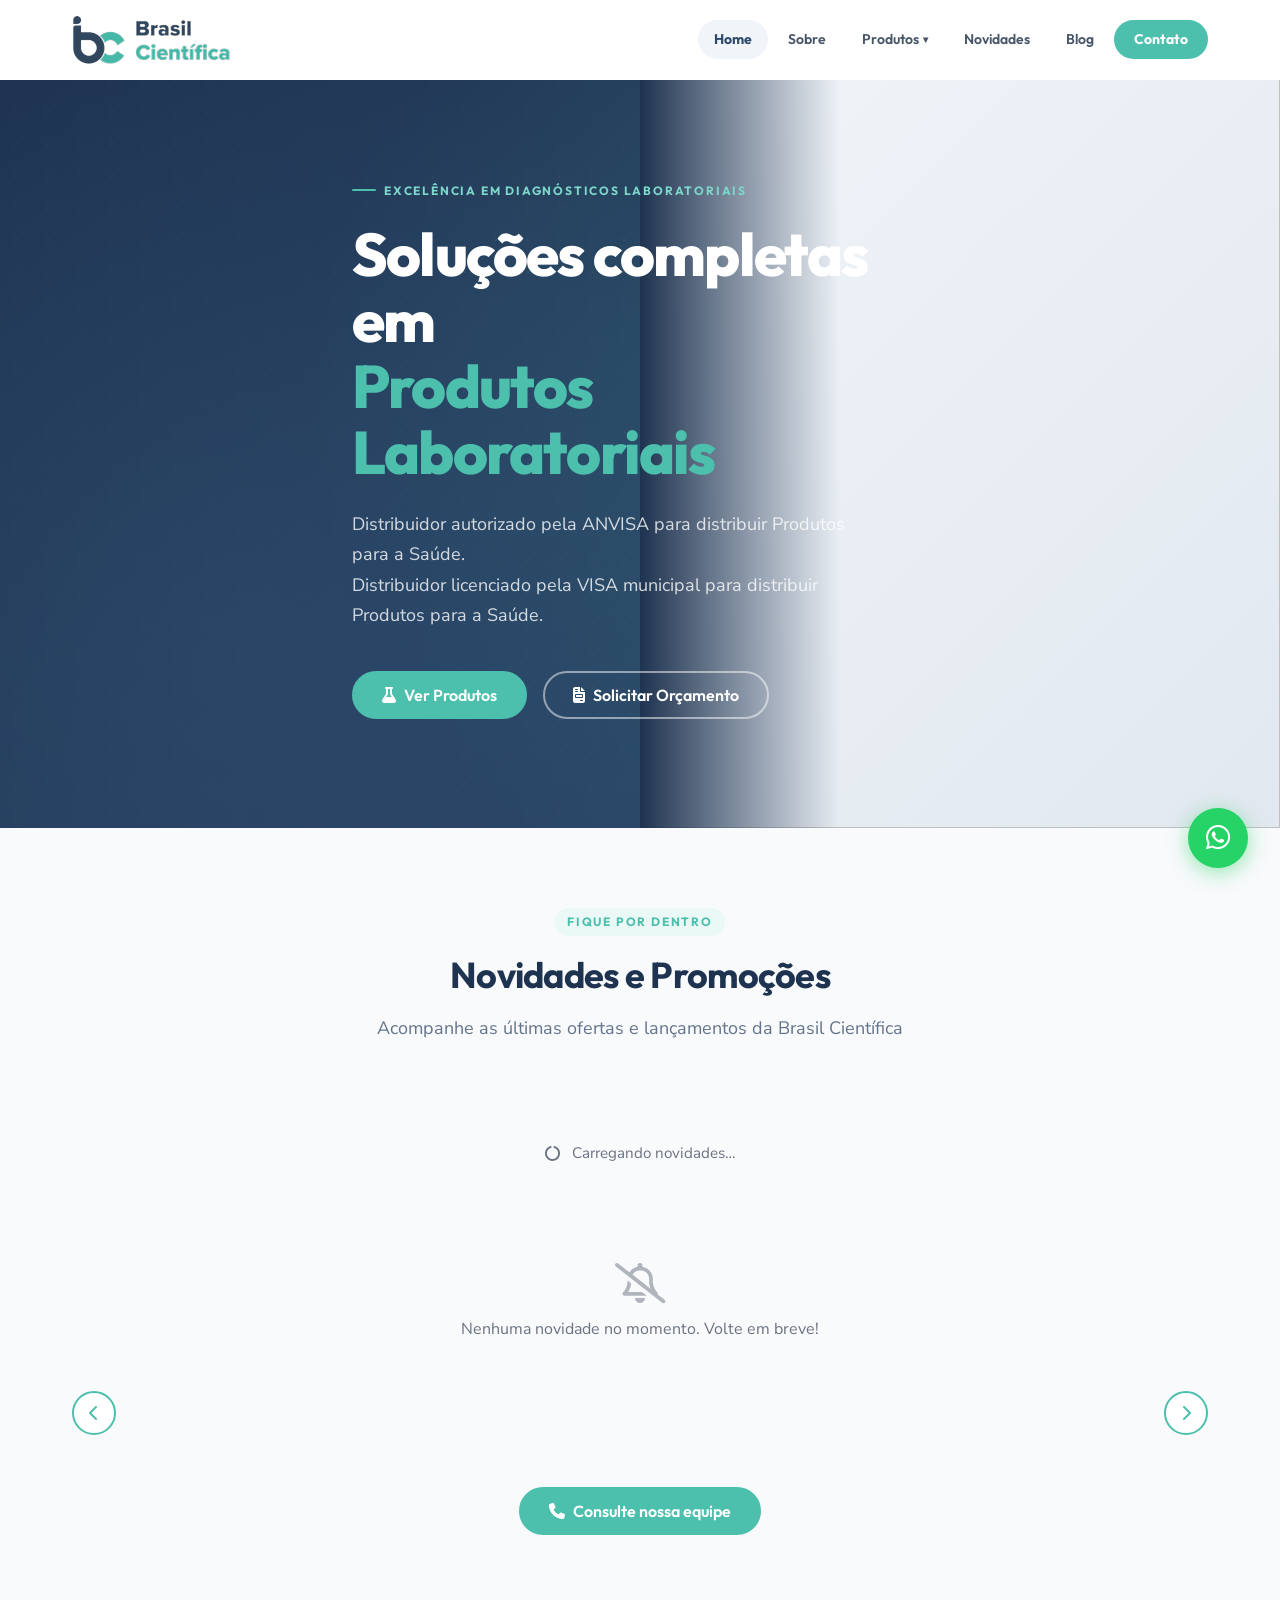
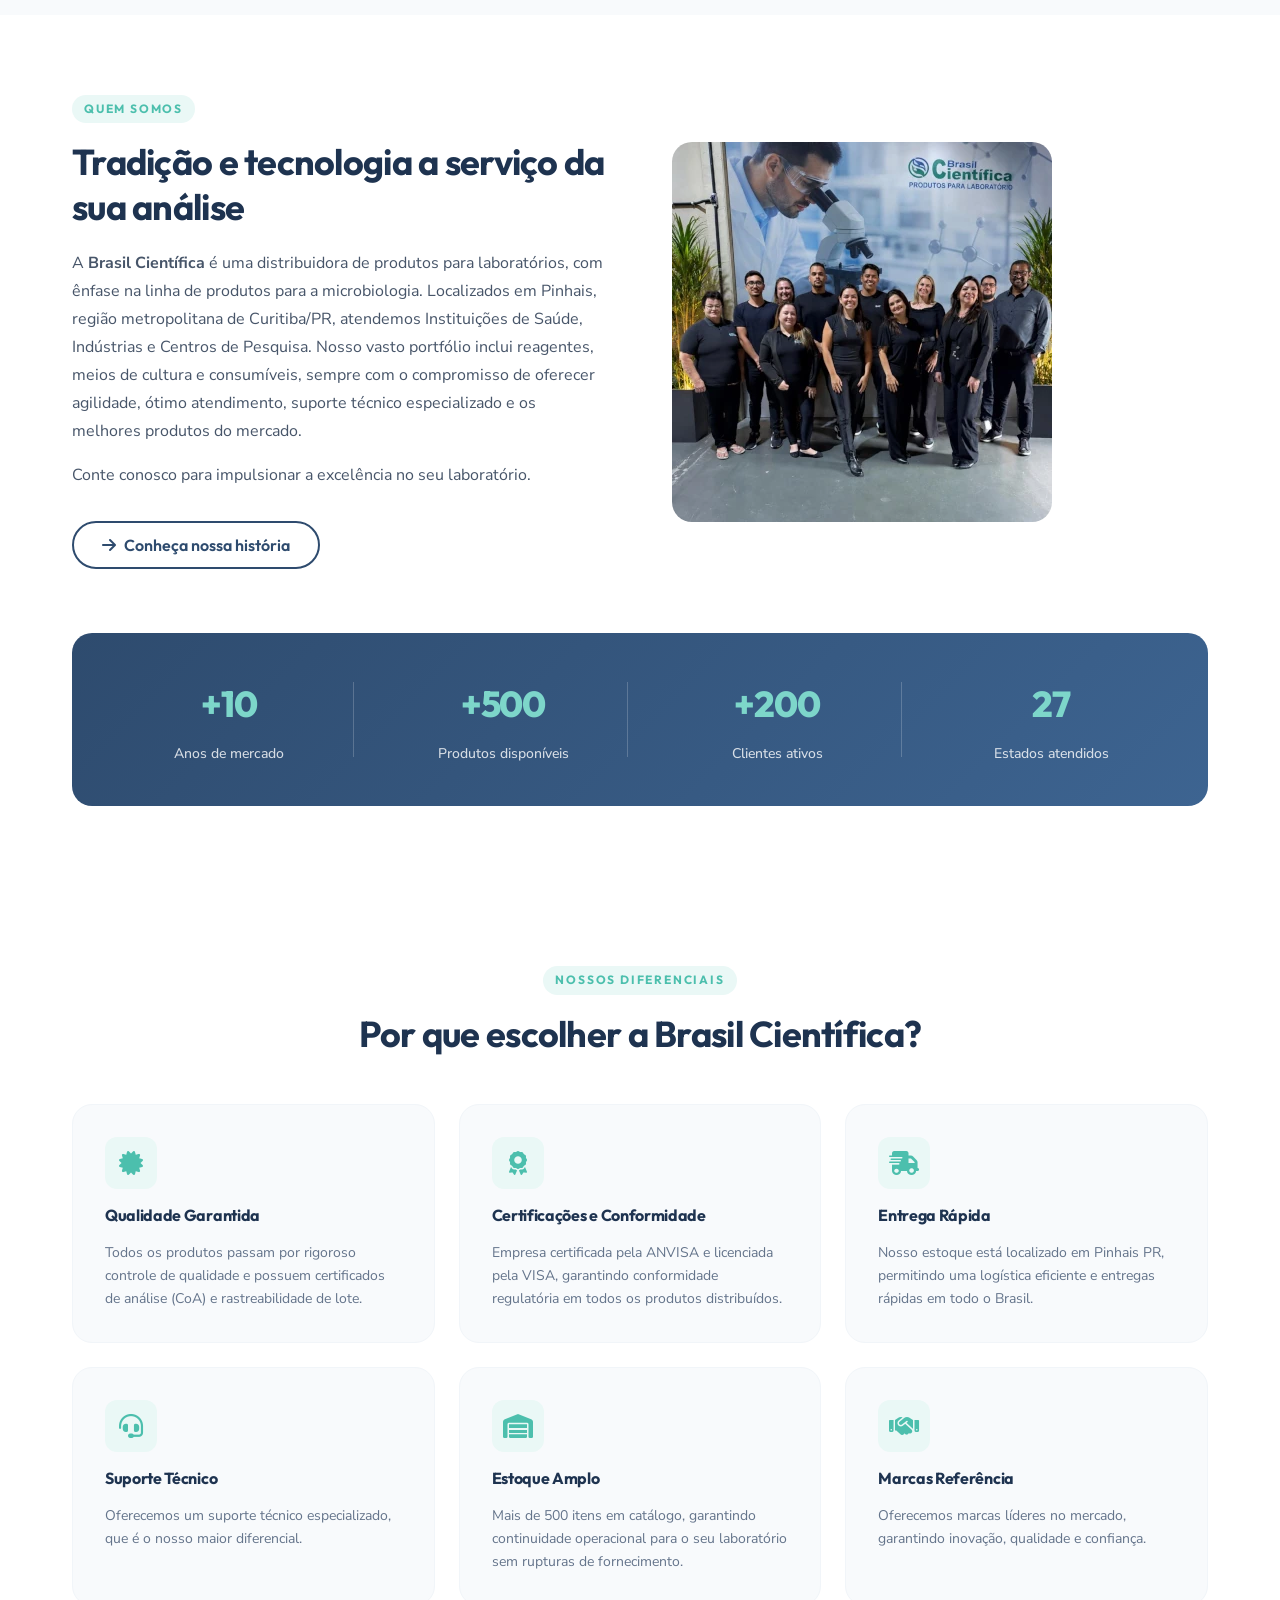
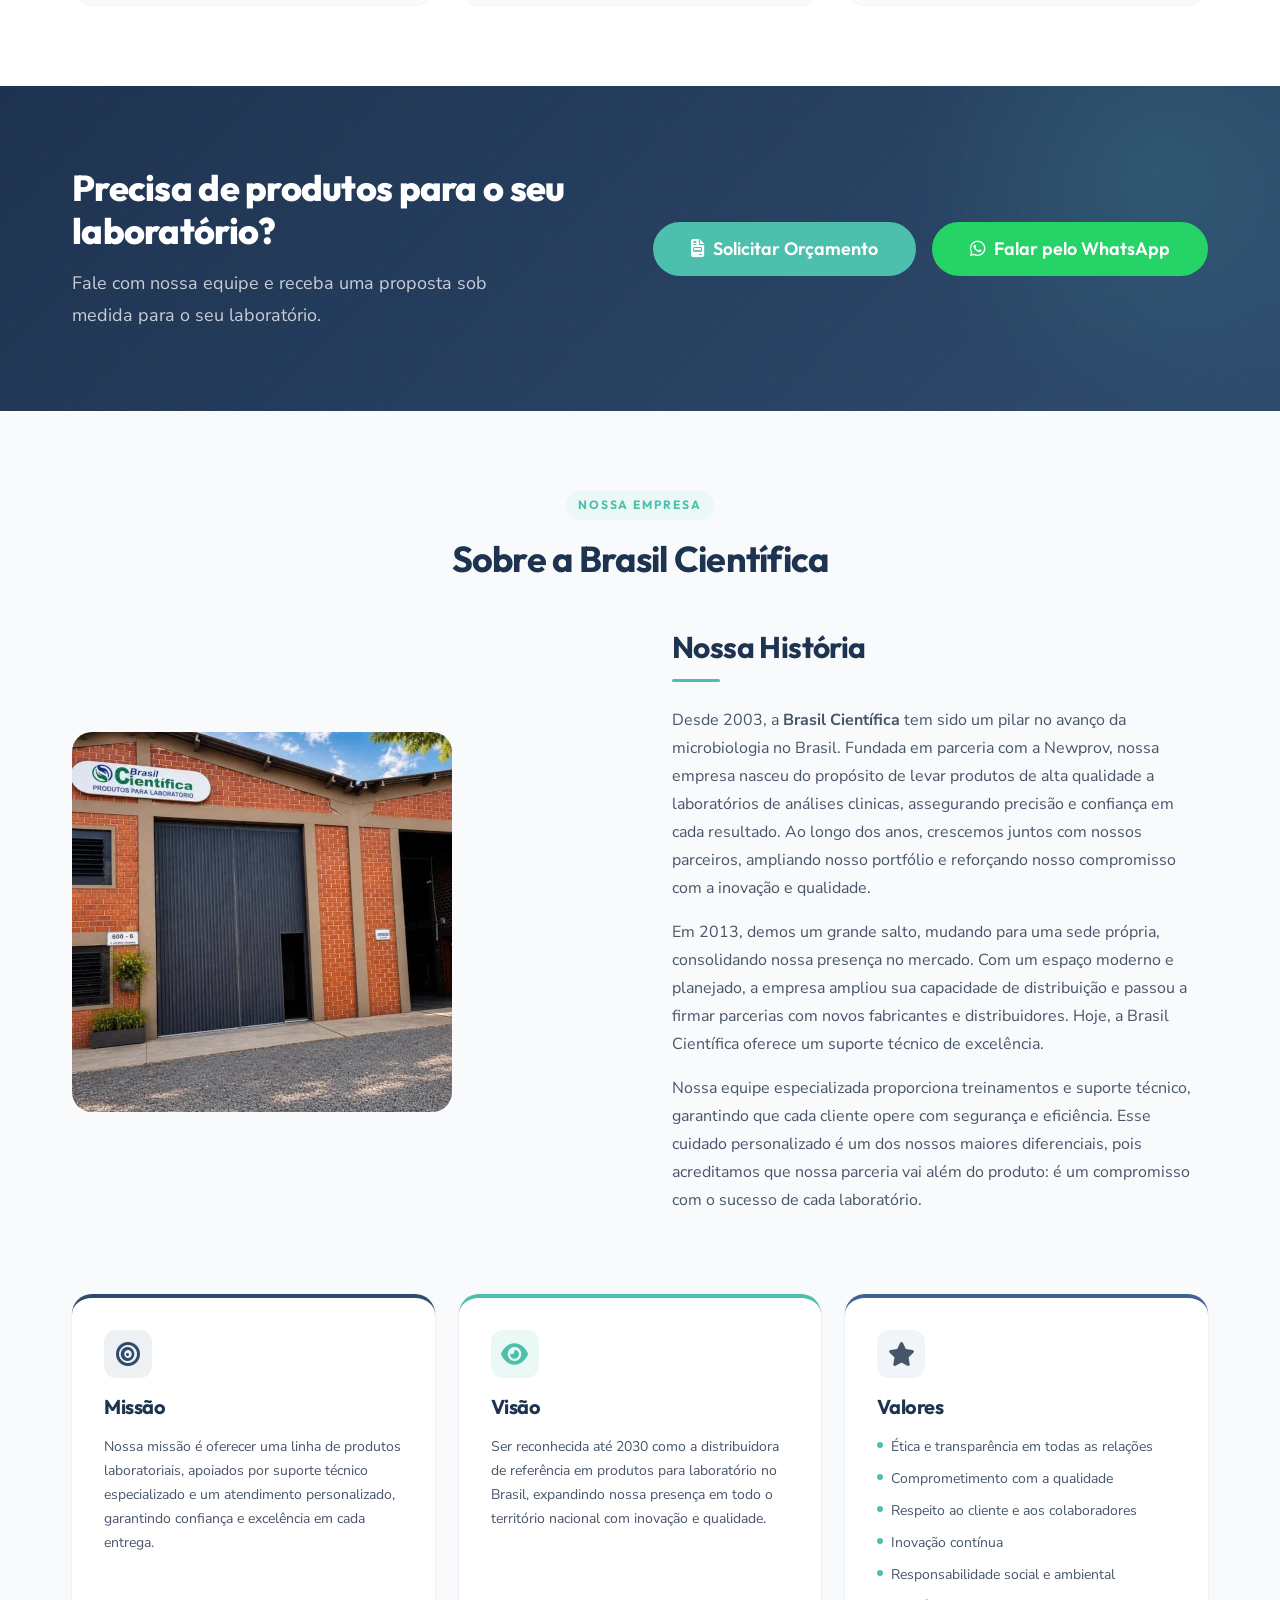
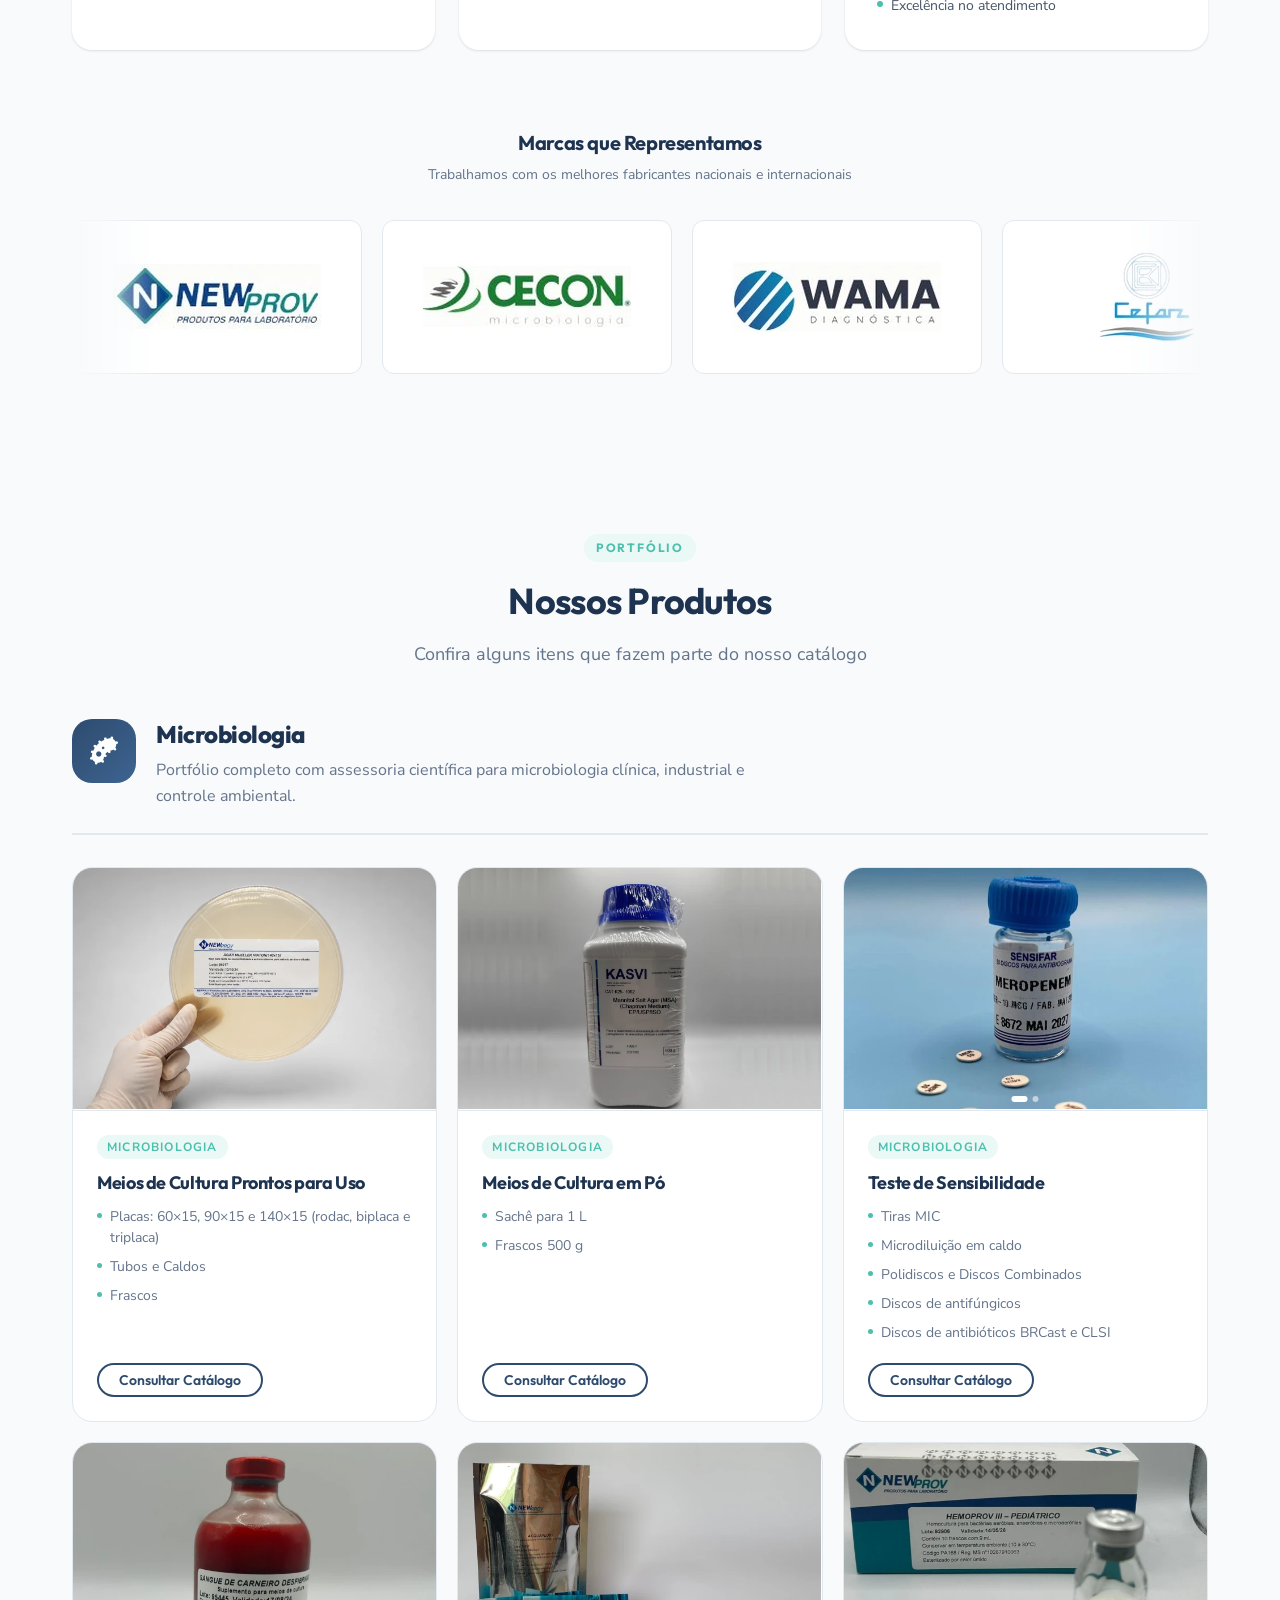
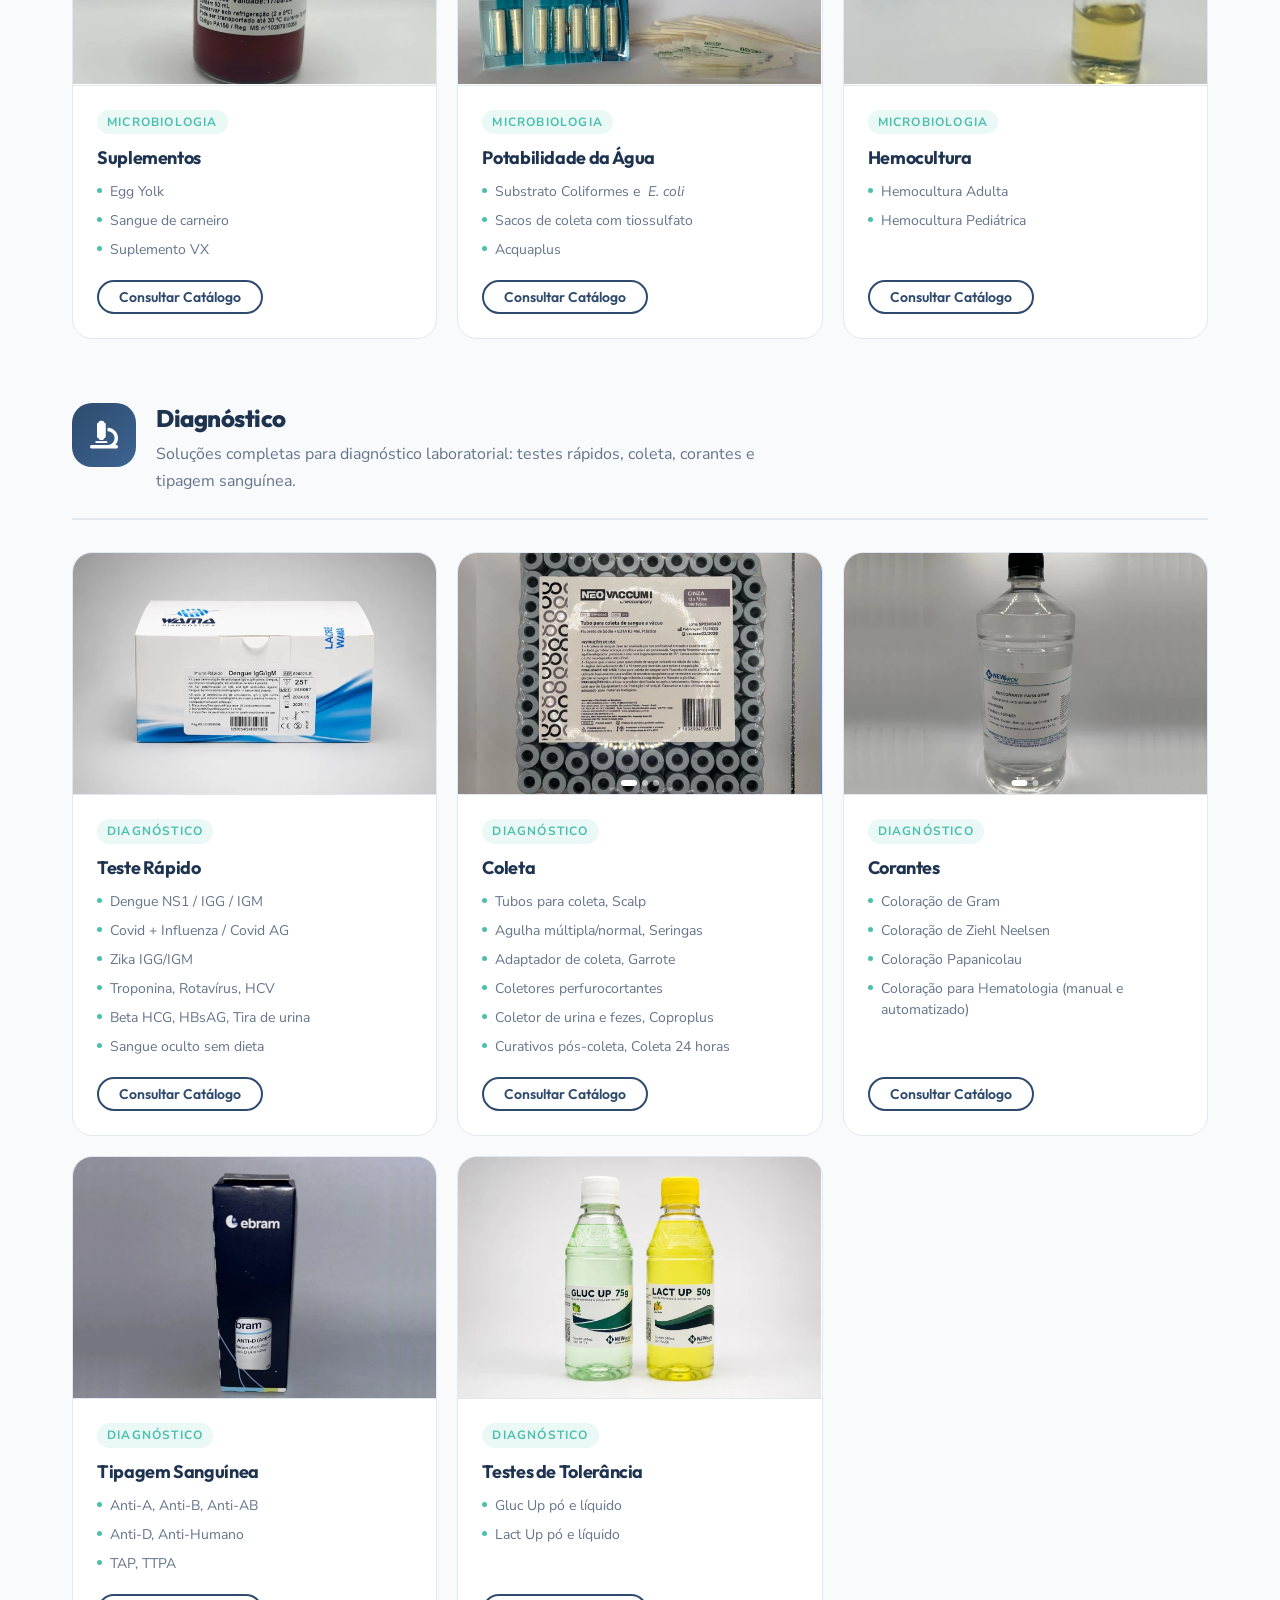
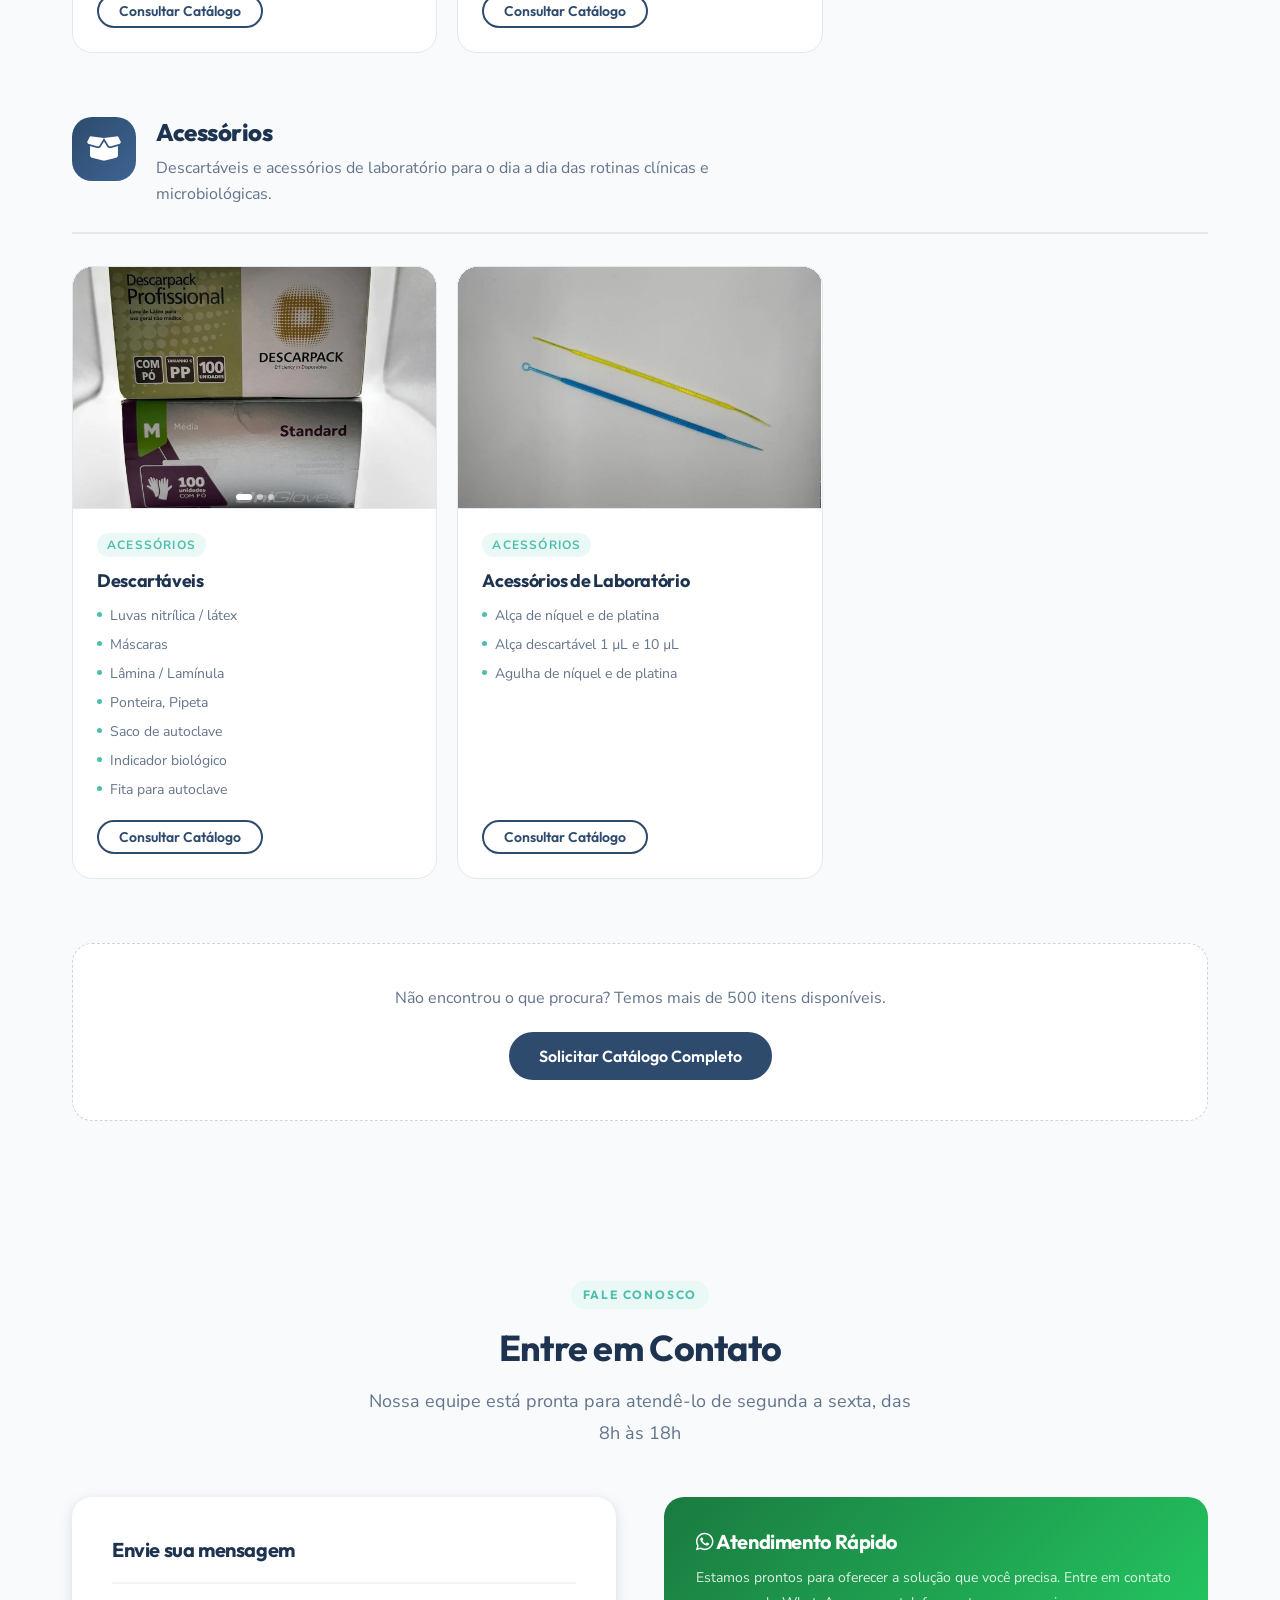
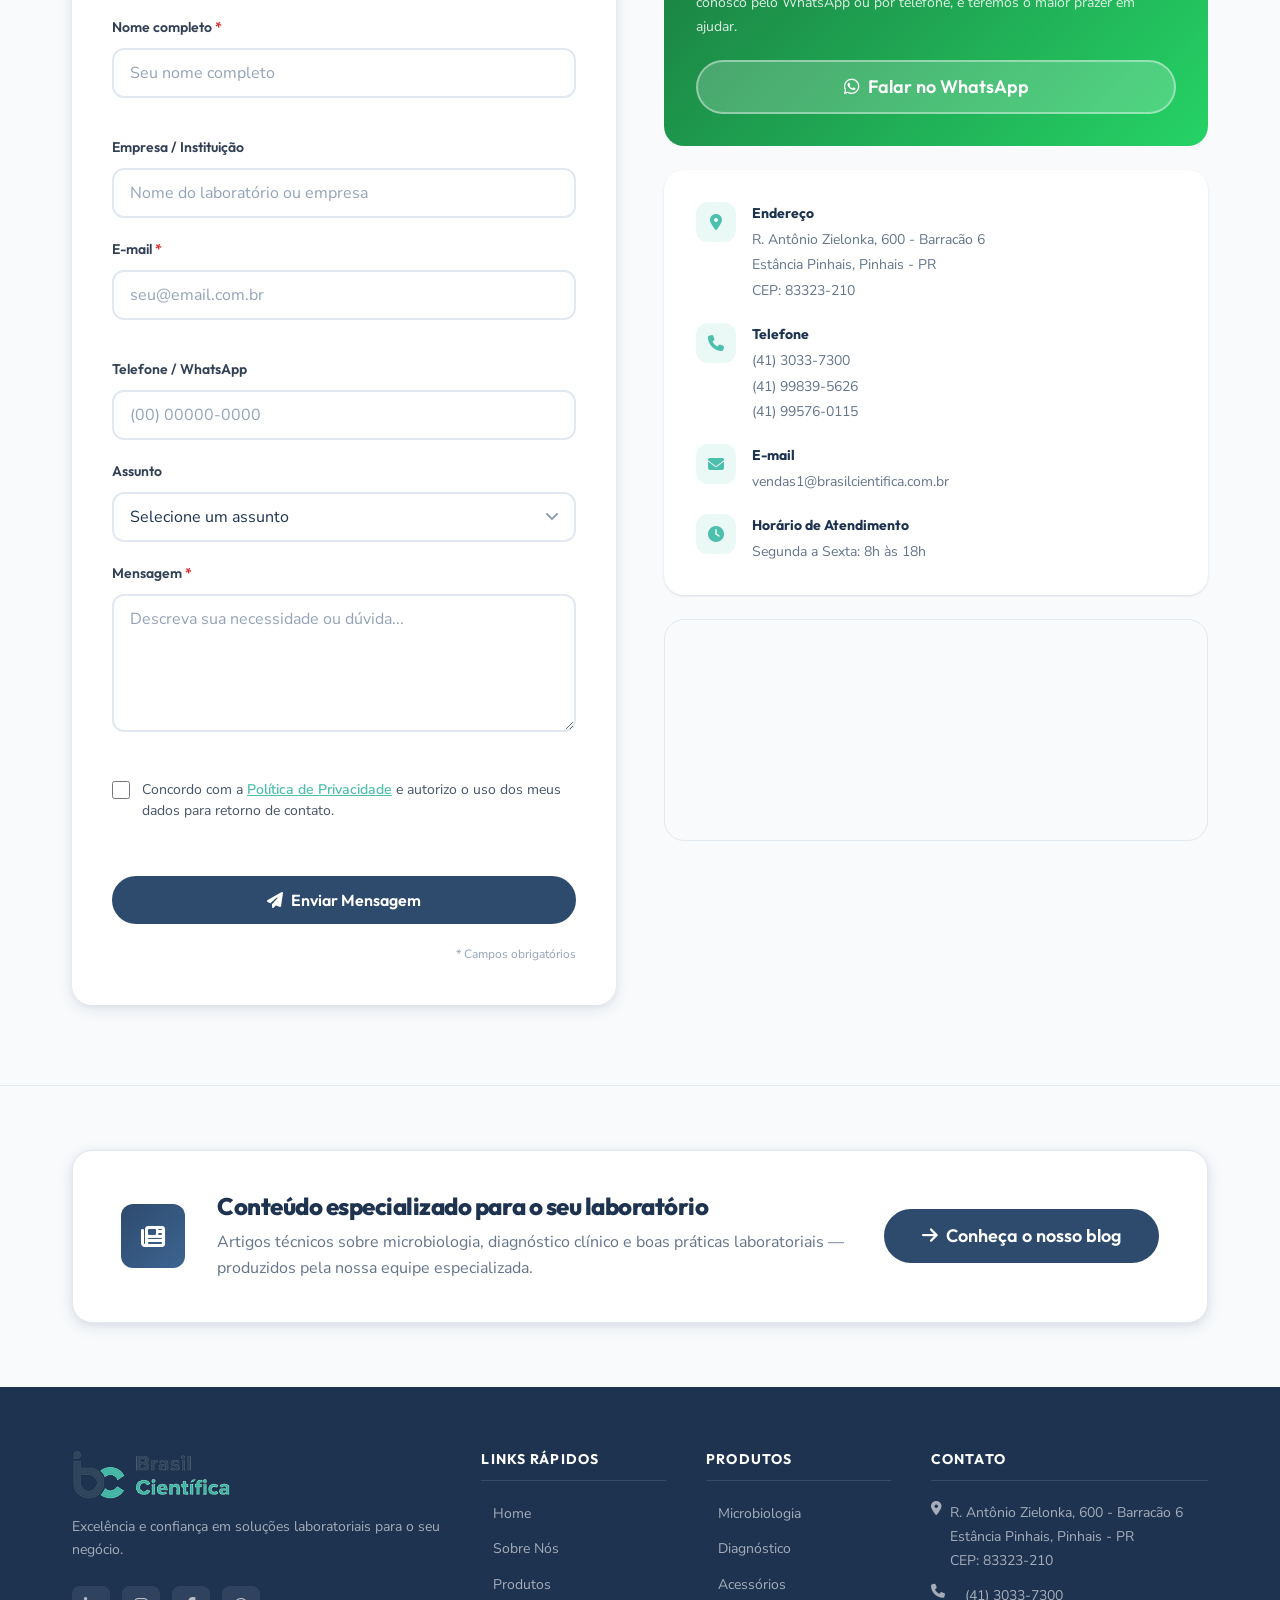
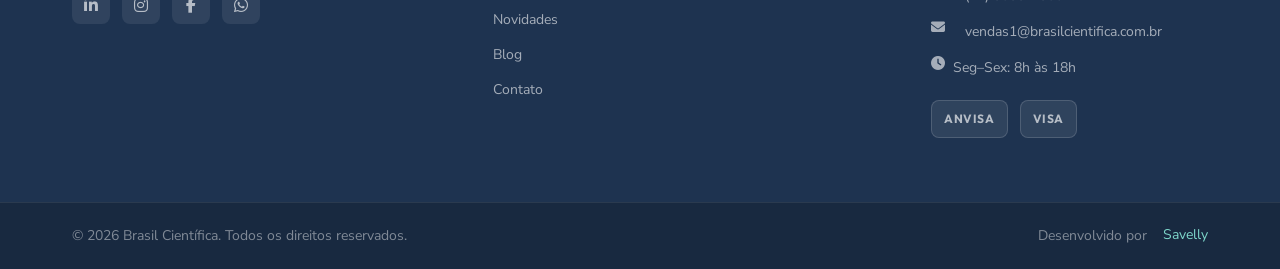
==== index.html @ 0e305951 "Criando espaço /admin no site" ====
<!DOCTYPE html>
<html lang="pt-BR" dir="ltr">

<head>
  <meta charset="UTF-8" />
  <meta name="viewport" content="width=device-width, initial-scale=1.0" />

  <!-- ═══════════════════════════════════════════════════════════
       SEO — Primário
  ══════════════════════════════════════════════════════════════ -->
  <title>Brasil Científica | Distribuidor de Produtos para Laboratório e Microbiologia — Curitiba PR</title>
  <meta name="description" content="Brasil Científica: distribuidora especializada em microbiologia e produtos laboratoriais há mais de 20 anos. Meios de cultura, reagentes, equipamentos e kits diagnósticos para laboratórios clínicos, hospitalares e de pesquisa em todo o Brasil. Solicite orçamento." />
  <meta name="keywords" content="produtos laboratoriais, microbiologia, meios de cultura, reagentes laboratoriais, equipamentos laboratoriais, kits diagnósticos, consumíveis laboratório, distribuidora laboratorial, Curitiba, Paraná, Brasil Científica" />
  <meta name="author" content="Brasil Científica" />
  <meta name="robots" content="index, follow, max-snippet:-1, max-image-preview:large, max-video-preview:-1" />
  <meta name="theme-color" content="#2E4B6E" />
  <meta name="format-detection" content="telephone=no" />
  <link rel="canonical" href="https://www.brasilcientifica.com/" />

  <!-- ═══════════════════════════════════════════════════════════
       SEO — Open Graph (Facebook, WhatsApp, LinkedIn)
  ══════════════════════════════════════════════════════════════ -->
  <meta property="og:type"        content="website" />
  <meta property="og:site_name"   content="Brasil Científica" />
  <meta property="og:locale"      content="pt_BR" />
  <meta property="og:url"         content="https://www.brasilcientifica.com/" />
  <meta property="og:title"       content="Brasil Científica | Produtos para Laboratório e Microbiologia" />
  <meta property="og:description" content="Distribuidora especializada em microbiologia e produtos laboratoriais há mais de 20 anos. Meios de cultura, reagentes, equipamentos e kits diagnósticos para todo o Brasil." />
  <meta property="og:image"       content="https://www.brasilcientifica.com/images/og-cover.jpg" />
  <meta property="og:image:width"  content="1200" />
  <meta property="og:image:height" content="630" />
  <meta property="og:image:alt"    content="Brasil Científica — Distribuidora de Produtos Laboratoriais" />

  <!-- ═══════════════════════════════════════════════════════════
       SEO — Twitter Card
  ══════════════════════════════════════════════════════════════ -->
  <meta name="twitter:card"        content="summary_large_image" />
  <meta name="twitter:site"        content="@brasilcientifica" />
  <meta name="twitter:title"       content="Brasil Científica | Produtos para Laboratório" />
  <meta name="twitter:description" content="Distribuidora especializada em microbiologia e produtos laboratoriais há mais de 20 anos." />
  <meta name="twitter:image"       content="https://www.brasilcientifica.com/images/og-cover.jpg" />

  <!-- ═══════════════════════════════════════════════════════════
       SEO — Schema.org / JSON-LD (Rich Results Google)
  ══════════════════════════════════════════════════════════════ -->
  <script type="application/ld+json">
  {
    "@context": "https://schema.org",
    "@graph": [
      {
        "@type": "LocalBusiness",
        "@id": "https://www.brasilcientifica.com/#organization",
        "name": "Brasil Científica",
        "legalName": "Brasil Científica Distribuidora Ltda",
        "url": "https://www.brasilcientifica.com/",
        "logo": {
          "@type": "ImageObject",
          "url": "https://www.brasilcientifica.com/images/logo.png",
          "width": 200,
          "height": 60
        },
        "image": "https://www.brasilcientifica.com/images/og-cover.jpg",
        "description": "Distribuidora especializada em microbiologia e produtos laboratoriais há mais de 20 anos.",
        "foundingDate": "2004",
        "address": {
          "@type": "PostalAddress",
          "streetAddress": "R. Antônio Zielonka, 600 - Barracão 6",
          "addressLocality": "Pinhais",
          "addressRegion": "PR",
          "postalCode": "83323-210",
          "addressCountry": "BR"
        },
        "geo": {
          "@type": "GeoCoordinates",
          "latitude": "-25.4377159",
          "longitude": "-49.1971626"
        },
        "telephone": "+55-41-3033-7300",
        "email": "vendas1@brasilcientifica.com.br",
        "openingHoursSpecification": [
          {
            "@type": "OpeningHoursSpecification",
            "dayOfWeek": ["Monday","Tuesday","Wednesday","Thursday","Friday"],
            "opens": "08:00",
            "closes": "18:00"
          }
        ],
        "sameAs": [
          "https://www.linkedin.com/company/brasil-cientifica---comercio-de-produtos-para-laboratorio",
          "https://www.instagram.com/brasilcientifica",
          "https://www.facebook.com/brasilcientifica"
        ],
        "areaServed": {
          "@type": "Country",
          "name": "Brasil"
        },
        "priceRange": "$$"
      },
      {
        "@type": "WebSite",
        "@id": "https://www.brasilcientifica.com/#website",
        "url": "https://www.brasilcientifica.com/",
        "name": "Brasil Científica",
        "publisher": { "@id": "https://www.brasilcientifica.com/#organization" },
        "inLanguage": "pt-BR"
      },
      {
        "@type": "BreadcrumbList",
        "itemListElement": [
          { "@type": "ListItem", "position": 1, "name": "Home",     "item": "https://www.brasilcientifica.com/" },
          { "@type": "ListItem", "position": 2, "name": "Produtos", "item": "https://www.brasilcientifica.com/#produtos" },
          { "@type": "ListItem", "position": 3, "name": "Sobre",    "item": "https://www.brasilcientifica.com/#sobre" },
          { "@type": "ListItem", "position": 4, "name": "Contato",  "item": "https://www.brasilcientifica.com/#contato" }
        ]
      }
    ]
  }
  </script>

  <!-- ═══════════════════════════════════════════════════════════
       PERFORMANCE — Favicons e PWA
  ══════════════════════════════════════════════════════════════ -->
  <link rel="icon"             href="images/favicon/favicon.ico" sizes="any" />
  <link rel="icon"             href="images/favicon/favicon_32x32.png" sizes="32x32">
  <link rel="apple-touch-icon" href="images/favicon/favicon_180x180.png" />
  <link rel="manifest"         href="/site.webmanifest" />

  <!-- ═══════════════════════════════════════════════════════════
       PERFORMANCE — DNS Prefetch & Preconnect
  ══════════════════════════════════════════════════════════════ -->
  <link rel="dns-prefetch"    href="https://fonts.googleapis.com" />
  <link rel="dns-prefetch"    href="https://fonts.gstatic.com" />
  <link rel="dns-prefetch"    href="https://cdnjs.cloudflare.com" />
  <link rel="preconnect"      href="https://fonts.googleapis.com" />
  <link rel="preconnect"      href="https://fonts.gstatic.com" crossorigin />

  <!-- ═══════════════════════════════════════════════════════════
       PERFORMANCE — Fontes (display=swap previne FOIT)
  ══════════════════════════════════════════════════════════════ -->
  <link href="https://fonts.googleapis.com/css2?family=Nunito+Sans:ital,opsz,wght@0,6..12,400;0,6..12,600;0,6..12,700;1,6..12,400&family=Outfit:wght@400;600;700;800&display=swap" rel="stylesheet" />

  <!-- ═══════════════════════════════════════════════════════════
       PERFORMANCE — Font Awesome (apenas ícones sólidos + brands)
       Carregado com crossorigin + SRI para segurança
  ══════════════════════════════════════════════════════════════ -->
  <link rel="stylesheet"
        href="https://cdnjs.cloudflare.com/ajax/libs/font-awesome/6.5.1/css/all.min.css"
        integrity="sha512-DTOQO9RWCH3ppGqcWaEA1BIZOC6xxalwEsw9c2QQeAIftl+Vegovlnee1c9QX4TctnWMn13TZye+giMm8e2LwA=="
        crossorigin="anonymous"
        referrerpolicy="no-referrer"
        media="print"
        onload="this.media='all'" />
  <noscript>
    <link rel="stylesheet" href="https://cdnjs.cloudflare.com/ajax/libs/font-awesome/6.5.1/css/all.min.css" />
  </noscript>

  <!-- CSS principal -->
  <link rel="stylesheet" href="style.css" />

</head>

<body>

  <!-- Skip link: acessibilidade (Tab na primeira interação) -->
  <a href="#main-content" class="skip-link">Ir para o conteúdo principal</a>


  <!-- ============================================================
       HEADER — fixo no topo
  ============================================================ -->
  <header id="header" role="banner">
    <div class="container header__inner">

      <a href="#home" class="header__logo" aria-label="Brasil Científica — Voltar à página inicial">
        <img src="images/logo/logo_header.png" alt="Brasil Científica"/>
      </a>

      <button class="header__menu-toggle" id="menuToggle"
              aria-controls="mainNav"
              aria-expanded="false"
              aria-label="Abrir menu de navegação"
              type="button">
        <span aria-hidden="true"></span>
        <span aria-hidden="true"></span>
        <span aria-hidden="true"></span>
      </button>

      <nav class="header__nav" id="mainNav" aria-label="Menu principal">
        <ul class="nav__list" role="list">
          <li class="nav__item">
            <a href="#home" class="nav__link nav__link--active" aria-current="page">Home</a>
          </li>
          <li class="nav__item">
            <a href="#sobre" class="nav__link">Sobre</a>
          </li>
          <li class="nav__item nav__item--dropdown">
            <a href="#produtos" class="nav__link" aria-haspopup="true" aria-expanded="false">
              Produtos <span class="nav__arrow" aria-hidden="true">▾</span>
            </a>
            <ul class="nav__dropdown" role="menu" aria-label="Categorias de produtos">
              <li role="none"><a href="#portfolio-microbiologia" role="menuitem">Microbiologia</a></li>
              <li role="none"><a href="#portfolio-diagnostico"   role="menuitem">Diagnóstico</a></li>
              <li role="none"><a href="#portfolio-acessorios"    role="menuitem">Acessórios</a></li>
            </ul>
          </li>
          <li class="nav__item">
            <a href="#novidades" class="nav__link">Novidades</a>
          </li>
          <li class="nav__item">
            <a href="blog.html" class="nav__link">Blog</a>
          </li>
          <li class="nav__item">
            <a href="#contato" class="nav__link nav__link--cta">Contato</a>
          </li>
        </ul>
      </nav>

    </div>
  </header>


  <main id="main-content" tabindex="-1">

    <!-- ══════════════════════════════════════════════════════════
         HERO
    ══════════════════════════════════════════════════════════════ -->
    <section id="home" class="section section--hero" aria-labelledby="hero-title">
      <div class="container hero__content">
        <p class="hero__eyebrow">Excelência em Diagnósticos Laboratoriais</p>
        <h1 id="hero-title" class="hero__title">
          Soluções completas em<br />
          <span class="hero__title--highlight">Produtos Laboratoriais</span>
        </h1>
        <p class="hero__description">
          Distribuidor autorizado pela ANVISA para distribuir Produtos para a Saúde. <br>
          Distribuidor licenciado pela VISA municipal para distribuir Produtos para a Saúde.
        </p>
        <div class="hero__actions">
          <a href="#produtos" class="btn btn--secondary">
            <i class="fa-solid fa-flask" aria-hidden="true"></i> Ver Produtos
          </a>
          <a href="#contato" class="btn btn--outline" style="border-color:rgba(255,255,255,0.5);color:#fff;">
            <i class="fa-solid fa-file-invoice" aria-hidden="true"></i> Solicitar Orçamento
          </a>
        </div>
      </div>
      <div class="hero__media" aria-hidden="true">
        <div class="hero__media-placeholder">
          <!-- Substituir por: -->
          <img src="images/foto_principal.webp"
          alt=""
          width="800" height="600"
          loading="eager"
          fetchpriority="high"
          decoding="async" />
        </div>
      </div>
    </section>


    <!-- ══════════════════════════════════════════════════════════
         NOVIDADES / PROMOÇÕES
    ══════════════════════════════════════════════════════════════ -->
    <section id="novidades" class="section section--novidades" aria-labelledby="novidades-title">
      <div class="container">

        <header class="section__header">
          <span class="section__eyebrow">Fique por dentro</span>
          <h2 id="novidades-title" class="section__title">Novidades e Promoções</h2>
          <p class="section__subtitle">Acompanhe as últimas ofertas e lançamentos da Brasil Científica</p>
        </header>

        <!-- Estado: carregando -->
        <div id="novidades-loading" class="novidades__loading" aria-live="polite">
          <i class="fa-solid fa-circle-notch fa-spin" aria-hidden="true"></i>
          <span>Carregando novidades…</span>
        </div>

        <!-- Estado: sem novidades (oculto por padrão) -->
        <div id="novidades-vazio" class="novidades__vazio" hidden>
          <i class="fa-regular fa-bell-slash" aria-hidden="true"></i>
          <p>Nenhuma novidade no momento. Volte em breve!</p>
        </div>

        <!-- Carrossel de flyers -->
        <div id="novidades-carrossel-wrap" class="novidades__carrossel-wrap" hidden>
          <button class="novidades__nav novidades__nav--prev" id="novidades-prev"
                  aria-label="Novidade anterior" type="button">
            <i class="fa-solid fa-chevron-left" aria-hidden="true"></i>
          </button>

          <div class="novidades__viewport" aria-label="Carrossel de novidades">
            <ul id="novidades-faixa" class="novidades__faixa" role="list"></ul>
          </div>

          <button class="novidades__nav novidades__nav--next" id="novidades-next"
                  aria-label="Próxima novidade" type="button">
            <i class="fa-solid fa-chevron-right" aria-hidden="true"></i>
          </button>
        </div>

        <!-- Dots de paginação -->
        <div id="novidades-dots" class="novidades__dots" role="tablist" aria-label="Paginação do carrossel" hidden></div>

        <div class="novidades__rodape">
          <a href="#contato" class="btn btn--secondary">
            <i class="fa-solid fa-phone" aria-hidden="true"></i> Consulte nossa equipe
          </a>
        </div>

      </div>
    </section>


    <!-- ══════════════════════════════════════════════════════════
         APRESENTAÇÃO
    ══════════════════════════════════════════════════════════════ -->
    <section class="section section--apresentacao" aria-labelledby="apresentacao-title">
      <div class="container">

        <div class="apresentacao__grid">
          <div class="apresentacao__texto">
            <span class="section__eyebrow">Quem Somos</span>
            <h2 id="apresentacao-title" class="section__title">
              Tradição e tecnologia a serviço da sua análise
            </h2>
            <p class="apresentacao__descricao">
              A <strong>Brasil Científica</strong> é uma distribuidora de produtos para laboratórios, com ênfase na linha de produtos para a microbiologia. Localizados em Pinhais, região metropolitana de Curitiba/PR, atendemos Instituições de Saúde, Indústrias e Centros de Pesquisa. Nosso vasto portfólio inclui reagentes, meios de cultura e consumíveis, sempre com o compromisso de oferecer agilidade, ótimo atendimento, suporte técnico especializado e os melhores produtos do mercado. 
            </p>
            <p class="apresentacao__descricao">
              Conte conosco para impulsionar a excelência no seu laboratório. 
            </p>
            <a href="#sobre" class="btn btn--outline">
              <i class="fa-solid fa-arrow-right" aria-hidden="true"></i> Conheça nossa história
            </a>
          </div>
          <picture>
            <source srcset="images/bc_equipe_square.webp" media="(max-width: 570px)" type="image/webp">
            <img class="apresentacao__imagem" src="images/bc_equipe.webp" alt="Equipe da Brasil Científica">
          </picture>
        </div>

        <div class="apresentacao__stats" role="list" aria-label="Números da Brasil Científica">
          <div class="stat__item" role="listitem">
            <strong class="stat__numero">+10</strong>
            <span class="stat__label">Anos de mercado</span>
          </div>
          <div class="stat__item" role="listitem">
            <strong class="stat__numero">+500</strong>
            <span class="stat__label">Produtos disponíveis</span>
          </div>
          <div class="stat__item" role="listitem">
            <strong class="stat__numero">+200</strong>
            <span class="stat__label">Clientes ativos</span>
          </div>
          <div class="stat__item" role="listitem">
            <strong class="stat__numero">27</strong>
            <span class="stat__label">Estados atendidos</span>
          </div>
        </div>

      </div>
    </section>





    <!-- ══════════════════════════════════════════════════════════
         DIFERENCIAIS
    ══════════════════════════════════════════════════════════════ -->
    <section class="section section--diferenciais" aria-labelledby="diferenciais-title">
      <div class="container">

        <header class="section__header">
          <span class="section__eyebrow">Nossos Diferenciais</span>
          <h2 id="diferenciais-title" class="section__title">Por que escolher a Brasil Científica?</h2>
        </header>

        <ul class="diferenciais__grid" role="list">

          <li class="diferencial__item animar-entrada">
            <div class="diferencial__icon"><i class="fa-solid fa-certificate" aria-hidden="true"></i></div>
            <h3 class="diferencial__titulo">Qualidade Garantida</h3>
            <p class="diferencial__descricao">Todos os produtos passam por rigoroso controle de qualidade e possuem certificados de análise (CoA) e rastreabilidade de lote.</p>
          </li>

          <li class="diferencial__item animar-entrada">
            <div class="diferencial__icon"><i class="fa-solid fa-award" aria-hidden="true"></i></div>
            <h3 class="diferencial__titulo">Certificações e Conformidade</h3>
            <p class="diferencial__descricao">Empresa certificada pela ANVISA e licenciada pela VISA, garantindo conformidade regulatória em todos os produtos distribuídos.</p>
          </li>

          <li class="diferencial__item animar-entrada">
            <div class="diferencial__icon"><i class="fa-solid fa-truck-fast" aria-hidden="true"></i></div>
            <h3 class="diferencial__titulo">Entrega Rápida</h3>
            <p class="diferencial__descricao">Nosso estoque está localizado em Pinhais PR, permitindo uma logística eficiente e entregas rápidas em todo o Brasil.</p>
          </li>

          <li class="diferencial__item animar-entrada">
            <div class="diferencial__icon"><i class="fa-solid fa-headset" aria-hidden="true"></i></div>
            <h3 class="diferencial__titulo">Suporte Técnico</h3>
            <p class="diferencial__descricao">Oferecemos um suporte técnico especializado, que é o nosso maior diferencial.</p>
          </li>

          <li class="diferencial__item animar-entrada">
            <div class="diferencial__icon"><i class="fa-solid fa-warehouse" aria-hidden="true"></i></div>
            <h3 class="diferencial__titulo">Estoque Amplo</h3>
            <p class="diferencial__descricao">Mais de 500 itens em catálogo, garantindo continuidade operacional para o seu laboratório sem rupturas de fornecimento.</p>
          </li>

          <li class="diferencial__item animar-entrada">
            <div class="diferencial__icon"><i class="fa-solid fa-handshake" aria-hidden="true"></i></div>
            <h3 class="diferencial__titulo">Marcas Referência</h3>
            <p class="diferencial__descricao">Oferecemos marcas líderes no mercado, garantindo inovação, qualidade e confiança.</p>
          </li>

        </ul>
      </div>
    </section>


    <!-- ══════════════════════════════════════════════════════════
         CTA
    ══════════════════════════════════════════════════════════════ -->
    <section class="section section--cta" aria-labelledby="cta-title">
      <div class="container">
        <div class="cta__inner">
          <div class="cta__texto">
            <h2 id="cta-title" class="cta__title">Precisa de produtos para o seu laboratório?</h2>
            <p class="cta__descricao">Fale com nossa equipe e receba uma proposta sob medida para o seu laboratório.</p>
          </div>
          <div class="cta__acoes">
            <a href="#contato" class="btn btn--secondary btn--large">
              <i class="fa-solid fa-file-invoice" aria-hidden="true"></i> Solicitar Orçamento
            </a>
            <a href="https://wa.me/5541999225335"
               class="btn btn--whatsapp btn--large"
               target="_blank"
               rel="noopener noreferrer"
               aria-label="Falar pelo WhatsApp (abre nova aba)">
              <i class="fa-brands fa-whatsapp" aria-hidden="true"></i> Falar pelo WhatsApp
            </a>
          </div>
        </div>
      </div>
    </section>


    <!-- ══════════════════════════════════════════════════════════
         SOBRE
    ══════════════════════════════════════════════════════════════ -->
    <section id="sobre" class="section section--sobre" aria-labelledby="sobre-title">
      <div class="container">

        <header class="section__header">
          <span class="section__eyebrow">Nossa Empresa</span>
          <h2 id="sobre-title" class="section__title">Sobre a Brasil Científica</h2>
        </header>

        <div class="sobre__historia">
          <picture>
            <source srcset="images/bc_faixada_square.webp" media="(max-width: 570px)" type="image/webp">
            <img class="apresentacao__imagem" src="images/bc_faixada.webp" alt="Frente da Brasil Científica">
          </picture>
          <div class="historia__texto">
            <h3 class="historia__titulo">Nossa História</h3>
            <p>Desde 2003, a <strong>Brasil Científica</strong> tem sido um pilar no avanço da microbiologia no Brasil. Fundada em parceria com a Newprov, nossa empresa nasceu do propósito de levar produtos de alta qualidade a laboratórios de análises clinicas, assegurando precisão e confiança em cada resultado. Ao longo dos anos, crescemos juntos com nossos parceiros, ampliando nosso portfólio e reforçando nosso compromisso com a inovação e qualidade.</p>
            <p>Em 2013, demos um grande salto, mudando para uma sede própria, consolidando nossa presença no mercado. Com um espaço moderno e planejado, a empresa ampliou sua capacidade de distribuição e passou a firmar parcerias com novos fabricantes e distribuidores. Hoje, a Brasil Científica oferece um suporte técnico de excelência.</p>
            <p>Nossa equipe especializada proporciona treinamentos e suporte técnico, garantindo que cada cliente opere com segurança e eficiência. Esse cuidado personalizado é um dos nossos maiores diferenciais, pois acreditamos que nossa parceria vai além do produto: é um compromisso com o sucesso de cada laboratório. </p>
          </div>
        </div>

        <div class="sobre__mvv" aria-label="Missão, Visão e Valores">

          <article class="mvv__card mvv__card--missao">
            <div class="mvv__icon">
              <i class="fa-solid fa-bullseye" aria-hidden="true"></i>
            </div>
            <h3 class="mvv__titulo">Missão</h3>
            <p class="mvv__texto">Nossa missão é oferecer uma linha de produtos laboratoriais, apoiados por suporte técnico especializado e um atendimento personalizado, garantindo confiança e excelência em cada entrega. </p>
          </article>

          <article class="mvv__card mvv__card--visao">
            <div class="mvv__icon">
              <i class="fa-solid fa-eye" aria-hidden="true"></i>
            </div>
            <h3 class="mvv__titulo">Visão</h3>
            <p class="mvv__texto">Ser reconhecida até 2030 como a distribuidora de referência em produtos para laboratório no Brasil, expandindo nossa presença em todo o território nacional com inovação e qualidade.</p>
          </article>

          <article class="mvv__card mvv__card--valores">
            <div class="mvv__icon">
              <i class="fa-solid fa-star" aria-hidden="true"></i>
            </div>
            <h3 class="mvv__titulo">Valores</h3>
            <ul class="mvv__lista" role="list">
              <li>Ética e transparência em todas as relações</li>
              <li>Comprometimento com a qualidade</li>
              <li>Respeito ao cliente e aos colaboradores</li>
              <li>Inovação contínua</li>
              <li>Responsabilidade social e ambiental</li>
              <li>Excelência no atendimento</li>
            </ul>
          </article>

        </div>

        <div class="sobre__parceiros">
          <h3 class="parceiros__titulo">Marcas que Representamos</h3>
          <p class="parceiros__subtitulo">Trabalhamos com os melhores fabricantes nacionais e internacionais</p>
          <div class="parceiros__trilha-wrapper">
            <ul class="parceiros__grid" role="list" aria-label="Marcas parceiras">
              <!-- originais -->
              <li class="parceiro__logo" role="listitem"><img src="images/parceiros/logo_newprov.webp" alt="Logo Newprov"></li>
              <li class="parceiro__logo" role="listitem"><img src="images/parceiros/logo_cecon.webp" alt="Logo Cecon"></li>
              <li class="parceiro__logo" role="listitem"><img src="images/parceiros/logo_wama.webp" alt="Logo Wama"></li>
              <li class="parceiro__logo" role="listitem"><img src="images/parceiros/logo_cefarz.webp" alt="Logo Cefarz"></li>
              <li class="parceiro__logo" role="listitem"><img src="images/parceiros/logo_produbac.webp" alt="Logo Probac"></li>
              <li class="parceiro__logo" role="listitem"><img src="images/parceiros/logo_plastlabor.webp" alt="Logo Plastlabor"></li>
              <li class="parceiro__logo" role="listitem"><img src="images/parceiros/logo_medlevensohn.webp" alt="Logo Medlevensohn"></li>

              <!-- cópia para o loop — aria-hidden para não duplicar no leitor de tela -->
              <li class="parceiro__logo" role="listitem" aria-hidden="true"><img src="images/parceiros/logo_newprov.webp" alt=""></li>
              <li class="parceiro__logo" role="listitem" aria-hidden="true"><img src="images/parceiros/logo_cecon.webp" alt=""></li>
              <li class="parceiro__logo" role="listitem" aria-hidden="true"><img src="images/parceiros/logo_wama.webp" alt=""></li>
              <li class="parceiro__logo" role="listitem" aria-hidden="true"><img src="images/parceiros/logo_cefarz.webp" alt=""></li>
              <li class="parceiro__logo" role="listitem" aria-hidden="true"><img src="images/parceiros/logo_produbac.webp" alt=""></li>
              <li class="parceiro__logo" role="listitem" aria-hidden="true"><img src="images/parceiros/logo_plastlabor.webp" alt=""></li>
              <li class="parceiro__logo" role="listitem"><img src="images/parceiros/logo_medlevensohn.webp" alt="Logo Medlevensohn"></li>
            </ul>
          </div>

      </div>
    </section>

    <!-- ══════════════════════════════════════════════════════════
         PRODUTOS / PORTFÓLIO
    ══════════════════════════════════════════════════════════════ -->
    <section id="produtos" class="section section--produtos" aria-labelledby="produtos-title">
      <div class="container">

        <header class="section__header">
          <span class="section__eyebrow">Portfólio</span>
          <h2 id="produtos-title" class="section__title">Nossos Produtos</h2>
          <p class="section__subtitle">Confira alguns itens que fazem parte do nosso catálogo</p>
        </header>

        <!-- ── MICROBIOLOGIA ── -->
        <div class="portfolio__categoria animar-entrada" id="portfolio-microbiologia">
          <div class="portfolio__categoria-header">
            <div class="portfolio__categoria-icone">
              <i class="fa-solid fa-bacterium" aria-hidden="true"></i>
            </div>
            <div>
              <h3 class="portfolio__categoria-titulo">Microbiologia</h3>
              <p class="portfolio__categoria-descricao">Portfólio completo com assessoria científica para microbiologia clínica, industrial e controle ambiental.</p>
            </div>
          </div>

          <ul class="portfolio__subcategorias" role="list">

            <li class="produto__card animar-entrada" aria-labelledby="sub-micro-1">
              <div class="produto__imagem produto__carrossel" data-total="1">
                <div class="carrossel__faixa">
                  <div class="carrossel__slide"><img src="images/produtos/meio_pronto.webp" alt="Meios de Cultura Prontos para Uso" loading="lazy"></div>
                </div>
              </div>
              <div class="produto__info">
                <span class="produto__categoria">Microbiologia</span>
                <h4 id="sub-micro-1" class="produto__nome">Meios de Cultura Prontos para Uso</h4>
                <ul class="produto__lista">
                  <li>Placas: 60×15, 90×15 e 140×15 (rodac, biplaca e triplaca)</li>
                  <li>Tubos e Caldos</li>
                  <li>Frascos</li>
                </ul>
                <div class="produto__acoes">
                  <a href="#contato" class="btn btn--sm btn--outline" aria-label="Consultar catálogo — Meios de Cultura Prontos para Uso">Consultar Catálogo</a>
                </div>
              </div>
            </li>

            <li class="produto__card animar-entrada" aria-labelledby="sub-micro-2">
              <div class="produto__imagem produto__carrossel" data-total="1">
                <div class="carrossel__faixa">
                  <div class="carrossel__slide"><img src="images/produtos/meio_po.webp" alt="Meios de Cultura em Pó" loading="lazy"></div>
                </div>
              </div>
              <div class="produto__info">
                <span class="produto__categoria">Microbiologia</span>
                <h4 id="sub-micro-2" class="produto__nome">Meios de Cultura em Pó</h4>
                <ul class="produto__lista">
                  <li>Sachê para 1 L</li>
                  <li>Frascos 500 g</li>
                </ul>
                <div class="produto__acoes">
                  <a href="#contato" class="btn btn--sm btn--outline" aria-label="Consultar catálogo — Meios de Cultura em Pó">Consultar Catálogo</a>
                </div>
              </div>
            </li>

            <li class="produto__card animar-entrada" aria-labelledby="sub-micro-3">
              <div class="produto__imagem produto__carrossel" data-total="2">
                <div class="carrossel__faixa">
                  <div class="carrossel__slide"><img src="images/produtos/teste_sensibilidade_1.webp" alt="Teste de Sensibilidade" loading="lazy"></div>
                  <div class="carrossel__slide"><img src="images/produtos/teste_sensibilidade_2.webp" alt="Teste de Sensibilidade" loading="lazy"></div>
                </div>
                <button class="carrossel__btn carrossel__btn--prev" aria-label="Foto anterior" tabindex="-1"><i class="fa-solid fa-chevron-left" aria-hidden="true"></i></button>
                <button class="carrossel__btn carrossel__btn--next" aria-label="Próxima foto" tabindex="-1"><i class="fa-solid fa-chevron-right" aria-hidden="true"></i></button>
                <div class="carrossel__dots" aria-hidden="true">
                  <span class="carrossel__dot carrossel__dot--ativo"></span>
                  <span class="carrossel__dot"></span>
                </div>
              </div>
              <div class="produto__info">
                <span class="produto__categoria">Microbiologia</span>
                <h4 id="sub-micro-3" class="produto__nome">Teste de Sensibilidade</h4>
                <ul class="produto__lista">
                  <li>Tiras MIC</li>
                  <li>Microdiluição em caldo</li>
                  <li>Polidiscos e Discos Combinados</li>
                  <li>Discos de antifúngicos</li>
                  <li>Discos de antibióticos BRCast e CLSI</li>
                </ul>
                <div class="produto__acoes">
                  <a href="#contato" class="btn btn--sm btn--outline" aria-label="Consultar catálogo — Teste de Sensibilidade">Consultar Catálogo</a>
                </div>
              </div>
            </li>

            <li class="produto__card animar-entrada" aria-labelledby="sub-micro-4">
              <div class="produto__imagem produto__carrossel" data-total="1">
                <div class="carrossel__faixa">
                  <div class="carrossel__slide"><img src="images/produtos/suplemento.webp" alt="Suplementos" loading="lazy"></div>
                </div>
              </div>
              <div class="produto__info">
                <span class="produto__categoria">Microbiologia</span>
                <h4 id="sub-micro-4" class="produto__nome">Suplementos</h4>
                <ul class="produto__lista">
                  <li>Egg Yolk</li>
                  <li>Sangue de carneiro</li>
                  <li>Suplemento VX</li>
                </ul>
                <div class="produto__acoes">
                  <a href="#contato" class="btn btn--sm btn--outline" aria-label="Consultar catálogo — Suplementos">Consultar Catálogo</a>
                </div>
              </div>
            </li>

            <li class="produto__card animar-entrada" aria-labelledby="sub-micro-5">
              <div class="produto__imagem produto__carrossel" data-total="1">
                <div class="carrossel__faixa">
                  <div class="carrossel__slide"><img src="images/produtos/potabilidade.webp" alt="Hemocultura" loading="lazy"></div>
                </div>
              </div>
              <div class="produto__info">
                <span class="produto__categoria">Microbiologia</span>
                <h4 id="sub-micro-5" class="produto__nome">Potabilidade da Água</h4>
                <ul class="produto__lista">
                  <li>Substrato Coliformes e <em>E. coli</em></li>
                  <li>Sacos de coleta com tiossulfato</li>
                  <li>Acquaplus</li>
                </ul>
                <div class="produto__acoes">
                  <a href="#contato" class="btn btn--sm btn--outline" aria-label="Consultar catálogo — Potabilidade da Água">Consultar Catálogo</a>
                </div>
              </div>
            </li>

            <li class="produto__card animar-entrada" aria-labelledby="sub-micro-6">
              <div class="produto__imagem produto__carrossel" data-total="1">
                <div class="carrossel__faixa">
                  <div class="carrossel__slide"><img src="images/produtos/hemocultura.webp" alt="Hemocultura" loading="lazy"></div>
                </div>
              </div>
              <div class="produto__info">
                <span class="produto__categoria">Microbiologia</span>
                <h4 id="sub-micro-6" class="produto__nome">Hemocultura</h4>
                <ul class="produto__lista">
                  <li>Hemocultura Adulta</li>
                  <li>Hemocultura Pediátrica</li>
                </ul>
                <div class="produto__acoes">
                  <a href="#contato" class="btn btn--sm btn--outline" aria-label="Consultar catálogo — Hemocultura">Consultar Catálogo</a>
                </div>
              </div>
            </li>

          </ul>
        </div>

        <!-- ── DIAGNÓSTICO ── -->
        <div class="portfolio__categoria animar-entrada" id="portfolio-diagnostico">
          <div class="portfolio__categoria-header">
            <div class="portfolio__categoria-icone">
              <i class="fa-solid fa-microscope" aria-hidden="true"></i>
            </div>
            <div>
              <h3 class="portfolio__categoria-titulo">Diagnóstico</h3>
              <p class="portfolio__categoria-descricao">Soluções completas para diagnóstico laboratorial: testes rápidos, coleta, corantes e tipagem sanguínea.</p>
            </div>
          </div>

          <ul class="portfolio__subcategorias" role="list">

            <li class="produto__card animar-entrada" aria-labelledby="sub-diag-1">
              <div class="produto__imagem produto__carrossel" data-total="2">
                <div class="carrossel__faixa">
                  <div class="carrossel__slide"><img src="images/produtos/teste_rapido.webp" alt="Teste Rápido" loading="lazy"></div>
                </div>
              </div>
              <div class="produto__info">
                <span class="produto__categoria">Diagnóstico</span>
                <h4 id="sub-diag-1" class="produto__nome">Teste Rápido</h4>
                <ul class="produto__lista">
                  <li>Dengue NS1 / IGG / IGM</li>
                  <li>Covid + Influenza / Covid AG</li>
                  <li>Zika IGG/IGM</li>
                  <li>Troponina, Rotavírus, HCV</li>
                  <li>Beta HCG, HBsAG, Tira de urina</li>
                  <li>Sangue oculto sem dieta</li>
                </ul>
                <div class="produto__acoes">
                  <a href="#contato" class="btn btn--sm btn--outline" aria-label="Consultar catálogo — Teste Rápido">Consultar Catálogo</a>
                </div>
              </div>
            </li>

            <li class="produto__card animar-entrada" aria-labelledby="sub-diag-2">
              <div class="produto__imagem produto__carrossel" data-total="3">
                <div class="carrossel__faixa">
                  <div class="carrossel__slide"><img src="images/produtos/coleta_1.webp" alt="Coleta" loading="lazy"></div>
                  <div class="carrossel__slide"><img src="images/produtos/coleta_2.webp" alt="Coleta" loading="lazy"></div>
                  <div class="carrossel__slide"><img src="images/produtos/coleta_3.webp" alt="Coleta" loading="lazy"></div>
                </div>
                <button class="carrossel__btn carrossel__btn--prev" aria-label="Foto anterior" tabindex="-1"><i class="fa-solid fa-chevron-left" aria-hidden="true"></i></button>
                <button class="carrossel__btn carrossel__btn--next" aria-label="Próxima foto" tabindex="-1"><i class="fa-solid fa-chevron-right" aria-hidden="true"></i></button>
                <div class="carrossel__dots" aria-hidden="true">
                  <span class="carrossel__dot carrossel__dot--ativo"></span>
                  <span class="carrossel__dot"></span>
                  <span class="carrossel__dot"></span>
                </div>
              </div>
              <div class="produto__info">
                <span class="produto__categoria">Diagnóstico</span>
                <h4 id="sub-diag-2" class="produto__nome">Coleta</h4>
                <ul class="produto__lista">
                  <li>Tubos para coleta, Scalp</li>
                  <li>Agulha múltipla/normal, Seringas</li>
                  <li>Adaptador de coleta, Garrote</li>
                  <li>Coletores perfurocortantes</li>
                  <li>Coletor de urina e fezes, Coproplus</li>
                  <li>Curativos pós-coleta, Coleta 24 horas</li>
                </ul>
                <div class="produto__acoes">
                  <a href="#contato" class="btn btn--sm btn--outline" aria-label="Consultar catálogo — Coleta">Consultar Catálogo</a>
                </div>
              </div>
            </li>

            <li class="produto__card animar-entrada" aria-labelledby="sub-diag-3">
              <div class="produto__imagem produto__carrossel" data-total="2">
                <div class="carrossel__faixa">
                  <div class="carrossel__slide"><img src="images/produtos/corantes_1.webp" alt="Corantes" loading="lazy"></div>
                  <div class="carrossel__slide"><img src="images/produtos/corantes_2.webp" alt="Corantes" loading="lazy"></div>
                </div>
                <button class="carrossel__btn carrossel__btn--prev" aria-label="Foto anterior" tabindex="-1"><i class="fa-solid fa-chevron-left" aria-hidden="true"></i></button>
                <button class="carrossel__btn carrossel__btn--next" aria-label="Próxima foto" tabindex="-1"><i class="fa-solid fa-chevron-right" aria-hidden="true"></i></button>
                <div class="carrossel__dots" aria-hidden="true">
                  <span class="carrossel__dot carrossel__dot--ativo"></span>
                  <span class="carrossel__dot"></span>
                </div>
              </div>
              <div class="produto__info">
                <span class="produto__categoria">Diagnóstico</span>
                <h4 id="sub-diag-3" class="produto__nome">Corantes</h4>
                <ul class="produto__lista">
                  <li>Coloração de Gram</li>
                  <li>Coloração de Ziehl Neelsen</li>
                  <li>Coloração Papanicolau</li>
                  <li>Coloração para Hematologia (manual e automatizado)</li>
                </ul>
                <div class="produto__acoes">
                  <a href="#contato" class="btn btn--sm btn--outline" aria-label="Consultar catálogo — Corantes">Consultar Catálogo</a>
                </div>
              </div>
            </li>

            <li class="produto__card animar-entrada" aria-labelledby="sub-diag-4">
              <div class="produto__imagem produto__carrossel" data-total="1">
                <div class="carrossel__faixa">
                  <div class="carrossel__slide"><img src="images/produtos/tipagem_sanguinea.webp" alt="Tipagem Sanguínea" loading="lazy"></div>
                </div>
              </div>
              <div class="produto__info">
                <span class="produto__categoria">Diagnóstico</span>
                <h4 id="sub-diag-4" class="produto__nome">Tipagem Sanguínea</h4>
                <ul class="produto__lista">
                  <li>Anti-A, Anti-B, Anti-AB</li>
                  <li>Anti-D, Anti-Humano</li>
                  <li>TAP, TTPA</li>
                </ul>
                <div class="produto__acoes">
                  <a href="#contato" class="btn btn--sm btn--outline" aria-label="Consultar catálogo — Tipagem Sanguínea">Consultar Catálogo</a>
                </div>
              </div>
            </li>

            <li class="produto__card animar-entrada" aria-labelledby="sub-diag-5">
              <div class="produto__imagem produto__carrossel" data-total="1">
                <div class="carrossel__faixa">
                  <div class="carrossel__slide"><img src="images/produtos/testes_tolerancia.webp" alt="Teste de tolerância" loading="lazy"></div>
                </div>
              </div>
              <div class="produto__info">
                <span class="produto__categoria">Diagnóstico</span>
                <h4 id="sub-diag-5" class="produto__nome">Testes de Tolerância</h4>
                <ul class="produto__lista">
                  <li>Gluc Up pó e líquido</li>
                  <li>Lact Up pó e líquido</li>
                </ul>
                <div class="produto__acoes">
                  <a href="#contato" class="btn btn--sm btn--outline" aria-label="Consultar catálogo — Testes de Tolerância">Consultar Catálogo</a>
                </div>
              </div>
            </li>

          </ul>
        </div>

        <!-- ── ACESSÓRIOS ── -->
        <div class="portfolio__categoria animar-entrada" id="portfolio-acessorios">
          <div class="portfolio__categoria-header">
            <div class="portfolio__categoria-icone">
              <i class="fa-solid fa-box-open" aria-hidden="true"></i>
            </div>
            <div>
              <h3 class="portfolio__categoria-titulo">Acessórios</h3>
              <p class="portfolio__categoria-descricao">Descartáveis e acessórios de laboratório para o dia a dia das rotinas clínicas e microbiológicas.</p>
            </div>
          </div>

          <ul class="portfolio__subcategorias" role="list">

            <li class="produto__card animar-entrada" aria-labelledby="sub-ace-1">
              <div class="produto__imagem produto__carrossel" data-total="3">
                <div class="carrossel__faixa">
                  <div class="carrossel__slide"><img src="images/produtos/descartaveis_1.webp" alt="Descartáveis" loading="lazy"></div>
                  <div class="carrossel__slide"><img src="images/produtos/descartaveis_2.webp" alt="Descartáveis" loading="lazy"></div>
                </div>
                <button class="carrossel__btn carrossel__btn--prev" aria-label="Foto anterior" tabindex="-1"><i class="fa-solid fa-chevron-left" aria-hidden="true"></i></button>
                <button class="carrossel__btn carrossel__btn--next" aria-label="Próxima foto" tabindex="-1"><i class="fa-solid fa-chevron-right" aria-hidden="true"></i></button>
                <div class="carrossel__dots" aria-hidden="true">
                  <span class="carrossel__dot carrossel__dot--ativo"></span>
                  <span class="carrossel__dot"></span>
                  <span class="carrossel__dot"></span>
                </div>
              </div>
              <div class="produto__info">
                <span class="produto__categoria">Acessórios</span>
                <h4 id="sub-ace-1" class="produto__nome">Descartáveis</h4>
                <ul class="produto__lista">
                  <li>Luvas nitrílica / látex</li>
                  <li>Máscaras</li>
                  <li>Lâmina / Lamínula</li>
                  <li>Ponteira, Pipeta</li>
                  <li>Saco de autoclave</li>
                  <li>Indicador biológico</li>
                  <li>Fita para autoclave</li>
                </ul>
                <div class="produto__acoes">
                  <a href="#contato" class="btn btn--sm btn--outline" aria-label="Consultar catálogo — Descartáveis">Consultar Catálogo</a>
                </div>
              </div>
            </li>

            <li class="produto__card animar-entrada" aria-labelledby="sub-ace-2">
              <div class="produto__imagem">
              <div class="produto__imagem produto__carrossel" data-total="1">
                <div class="carrossel__faixa">
                  <div class="carrossel__slide"><img src="images/produtos/descartaveis_3.webp" alt="Descartáveis" loading="lazy"></div>
              </div>
                </div>
              </div>
              <div class="produto__info">
                <span class="produto__categoria">Acessórios</span>
                <h4 id="sub-ace-2" class="produto__nome">Acessórios de Laboratório</h4>
                <ul class="produto__lista">
                  <li>Alça de níquel e de platina</li>
                  <li>Alça descartável 1 µL e 10 µL</li>
                  <li>Agulha de níquel e de platina</li>
                </ul>
                <div class="produto__acoes">
                  <a href="#contato" class="btn btn--sm btn--outline" aria-label="Consultar catálogo — Acessórios de Laboratório">Consultar Catálogo</a>
                </div>
              </div>
            </li>

          </ul>
        </div>

        <div class="produtos__footer">
          <p>Não encontrou o que procura? Temos mais de 500 itens disponíveis.</p>
          <a href="#contato" class="btn btn--primary">Solicitar Catálogo Completo</a>
        </div>

      </div>
    </section>


    <!-- ══════════════════════════════════════════════════════════
         CONTATO
    ══════════════════════════════════════════════════════════════ -->
    <section id="contato" class="section section--contato" aria-labelledby="contato-title">
      <div class="container">

        <header class="section__header">
          <span class="section__eyebrow">Fale Conosco</span>
          <h2 id="contato-title" class="section__title">Entre em Contato</h2>
          <p class="section__subtitle">Nossa equipe está pronta para atendê-lo de segunda a sexta, das 8h às 18h</p>
        </header>

        <div class="contato__grid">

          <!-- Formulário
               data-endpoint: URL de envio futura (backend/API)
               Segurança: honeypot + sanitização no JS
          -->
          <div class="contato__formulario">
            <h3 class="formulario__titulo">Envie sua mensagem</h3>

            <form
              action="https://formspree.io/f/xzdknbvq"
              method="post"
              id="formContato"
              class="form"
              autocomplete="on"
              data-endpoint="/api/contato"
              aria-label="Formulário de contato"
              novalidate>

              <!-- Honeypot anti-spam (campo oculto por CSS, não por display:none) -->
              <div class="form__honeypot" aria-hidden="true">
                <label for="website">Deixe este campo em branco</label>
                <input type="text" id="website" name="website" tabindex="-1" autocomplete="off" />
              </div>

              <div class="form__grupo">
                <label for="nome" class="form__label">
                  Nome completo <span class="form__obrigatorio" aria-hidden="true">*</span>
                </label>
                <input
                       type="text"
                       id="nome"
                       name="nome"
                       class="form__input"
                       placeholder="Seu nome completo"
                       required
                       autocomplete="name"
                       aria-required="true"
                       aria-describedby="nome-erro"
                       maxlength="100" />
                <span class="form__erro" id="nome-erro" role="alert" aria-live="polite"></span>
              </div>

              <div class="form__grupo">
                <label for="empresa" class="form__label">Empresa / Instituição</label>
                <input type="text"
                       id="empresa"
                       name="empresa"
                       class="form__input"
                       placeholder="Nome do laboratório ou empresa"
                       autocomplete="organization"
                       maxlength="150" />
              </div>

              <div class="form__grupo">
                <label for="email" class="form__label">
                  E-mail <span class="form__obrigatorio" aria-hidden="true">*</span>
                </label>
                <input type="email"
                       id="email"
                       name="email"
                       class="form__input"
                       placeholder="seu@email.com.br"
                       required
                       autocomplete="email"
                       aria-required="true"
                       aria-describedby="email-erro"
                       maxlength="254" />
                <span class="form__erro" id="email-erro" role="alert" aria-live="polite"></span>
              </div>

              <div class="form__grupo">
                <label for="telefone" class="form__label">Telefone / WhatsApp</label>
                <input type="tel"
                       id="telefone"
                       name="telefone"
                       class="form__input"
                       placeholder="(00) 00000-0000"
                       autocomplete="tel"
                       maxlength="15" />
              </div>

              <div class="form__grupo">
                <label for="assunto" class="form__label">Assunto</label>
                <select id="assunto" name="assunto" class="form__select" autocomplete="off">
                  <option value="" disabled selected>Selecione um assunto</option>
                  <option value="orcamento">Solicitar Orçamento</option>
                  <option value="catalogo" >Solicitar Catálogo</option>
                  <option value="suporte"  >Suporte Técnico</option>
                  <option value="parceria" >Proposta de Parceria</option>
                  <option value="outro"    >Outro</option>
                </select>
              </div>

              <div class="form__grupo">
                <label for="mensagem" class="form__label">
                  Mensagem <span class="form__obrigatorio" aria-hidden="true">*</span>
                </label>
                <textarea id="mensagem"
                          name="mensagem"
                          class="form__textarea"
                          rows="5"
                          placeholder="Descreva sua necessidade ou dúvida..."
                          required
                          aria-required="true"
                          aria-describedby="mensagem-erro"
                          maxlength="2000"></textarea>
                <span class="form__erro" id="mensagem-erro" role="alert" aria-live="polite"></span>
              </div>

              <div class="form__grupo form__grupo--checkbox">
                <input type="checkbox"
                       id="lgpd"
                       name="lgpd"
                       class="form__checkbox"
                       required
                       aria-required="true"
                       aria-describedby="lgpd-erro" />
                <label for="lgpd" class="form__label-checkbox">
                  Concordo com a <a href="/politica-de-privacidade" class="form__link">Política de Privacidade</a>
                  e autorizo o uso dos meus dados para retorno de contato.
                </label>
              </div>
              <span class="form__erro" id="lgpd-erro" role="alert" aria-live="polite"></span>

              <div class="form__grupo" id="formFeedback" aria-live="polite" aria-atomic="true"></div>

              <div class="form__grupo">
                <button type="submit" id="btnEnviar" class="btn btn--primary btn--full">
                  <i class="fa-solid fa-paper-plane" aria-hidden="true"></i>
                  <span class="btn__texto">Enviar Mensagem</span>
                </button>
              </div>

              <p class="form__legenda"><span aria-hidden="true">*</span> Campos obrigatórios</p>
            </form>
          </div>

          <!-- Info lateral -->
          <div class="contato__info">

            <div class="contato__whatsapp">
              <h3 class="whatsapp__titulo">
                <i class="fa-brands fa-whatsapp" aria-hidden="true"></i> Atendimento Rápido
              </h3>
              <p>Estamos prontos para oferecer a solução que você precisa. Entre em contato conosco pelo WhatsApp ou por telefone, e teremos o maior prazer em ajudar.</p>
              <a href="https://wa.me/5541999225335?text=Ol%C3%A1%2C%20gostaria%20de%20solicitar%20um%20or%C3%A7amento."
                 class="btn btn--whatsapp btn--large btn--full"
                 target="_blank"
                 rel="noopener noreferrer"
                 aria-label="Iniciar conversa no WhatsApp (abre nova aba)">
                <i class="fa-brands fa-whatsapp" aria-hidden="true"></i> Falar no WhatsApp
              </a>
            </div>

            <address class="contato__dados">
              <div class="dado__item">
                <span class="dado__icone" aria-hidden="true"><i class="fa-solid fa-location-dot"></i></span>
                <div class="dado__texto">
                  <strong>Endereço</strong>
                  <span>R. Antônio Zielonka, 600 - Barracão 6</span>
                  <span>Estância Pinhais, Pinhais - PR</span>
                  <span>CEP: 83323-210</span>
                </div>
              </div>
              <div class="dado__item">
                <span class="dado__icone" aria-hidden="true"><i class="fa-solid fa-phone"></i></span>
                <div class="dado__texto">
                  <strong>Telefone</strong>
                  <a href="tel:+554130337300">(41) 3033-7300</a>
                  <a href="tel:+5541998395626">(41) 99839-5626</a>
                  <a href="tel:+5541995760115">(41) 99576-0115</a>
                </div>
              </div>
              <div class="dado__item">
                <span class="dado__icone" aria-hidden="true"><i class="fa-solid fa-envelope"></i></span>
                <div class="dado__texto">
                  <strong>E-mail</strong>
                  <a href="mailto:vendas1@brasilcientifica.com.br">vendas1@brasilcientifica.com.br</a>
                </div>
              </div>
              <div class="dado__item">
                <span class="dado__icone" aria-hidden="true"><i class="fa-solid fa-clock"></i></span>
                <div class="dado__texto">
                  <strong>Horário de Atendimento</strong>
                  <span>Segunda a Sexta: 8h às 18h</span>
                </div>
              </div>
            </address>

            <div class="contato__mapa" aria-label="Mapa de localização da Brasil Científica">
                <iframe src="https://www.google.com/maps/embed?pb=!1m18!1m12!1m3!1d3603.0163801818217!2d-49.197162600000006!3d-25.4377159!2m3!1f0!2f0!3f0!3m2!1i1024!2i768!4f13.1!3m3!1m2!1s0x94dcef2b954b0967%3A0xa51d67fb6d606283!2sBrasil%20Cientifica%20Produtos%20para%20Laborat%C3%B3rio!5e0!3m2!1spt-BR!2sbr!4v1776209095437!5m2!1spt-BR!2sbr" width="100%" height="220" style="border:0;" allowfullscreen="" loading="lazy" referrerpolicy="no-referrer-when-downgrade" title="Localização Brasil Científica">
                </iframe>
            </div>

          </div>
        </div>
      </div>
    </section>

    <!-- ══════════════════════════════════════════════════════════
         BLOG CTA
    ══════════════════════════════════════════════════════════════ -->
    <section class="section section--blog-cta" aria-labelledby="blog-cta-home-title">
      <div class="container">
        <div class="blog-cta-home__inner">
          <div class="blog-cta-home__icone" aria-hidden="true">
            <i class="fa-solid fa-newspaper"></i>
          </div>
          <div class="blog-cta-home__texto">
            <h2 id="blog-cta-home-title" class="blog-cta-home__titulo">
              Conteúdo especializado para o seu laboratório
            </h2>
            <p class="blog-cta-home__descricao">
              Artigos técnicos sobre microbiologia, diagnóstico clínico e boas práticas laboratoriais — produzidos pela nossa equipe especializada.
            </p>
          </div>
          <a href="blog.html" class="btn btn--primary btn--large">
            <i class="fa-solid fa-arrow-right" aria-hidden="true"></i> Conheça o nosso blog
          </a>
        </div>
      </div>
    </section>

  </main>


  <!-- ============================================================
       FOOTER
  ============================================================ -->
  <footer id="footer" role="contentinfo">

    <div class="container footer__inner">

      <div class="footer__coluna footer__coluna--empresa">
        <a href="#home" class="footer__logo" aria-label="Brasil Científica — Voltar ao topo">
          <img src="images/logo/logo_header.png" alt="Brasil Científica">
        </a>
        <p class="footer__descricao">Excelência e confiança em soluções laboratoriais para o seu negócio.</p>
        <nav class="footer__redes" aria-label="Redes sociais da Brasil Científica">
          <a href="https://www.linkedin.com/company/brasil-cientifica---comercio-de-produtos-para-laboratorio/about/" target="_blank" rel="noopener noreferrer" class="rede__link" aria-label="LinkedIn da Brasil Científica (abre nova aba)">
            <i class="fa-brands fa-linkedin-in" aria-hidden="true"></i>
          </a>
          <a href="https://www.instagram.com/brasilcientifica" target="_blank" rel="noopener noreferrer" class="rede__link" aria-label="Instagram da Brasil Científica (abre nova aba)">
            <i class="fa-brands fa-instagram" aria-hidden="true"></i>
          </a>
          <a href="https://www.facebook.com/brasilcientifica" target="_blank" rel="noopener noreferrer" class="rede__link" aria-label="Facebook da Brasil Científica (abre nova aba)">
            <i class="fa-brands fa-facebook-f" aria-hidden="true"></i>
          </a>
          <a href="https://wa.me/5541999225335" target="_blank" rel="noopener noreferrer" class="rede__link" aria-label="WhatsApp da Brasil Científica (abre nova aba)">
            <i class="fa-brands fa-whatsapp" aria-hidden="true"></i>
          </a>
        </nav>
      </div>

      <div class="footer__coluna footer__coluna--links">
        <h4 class="footer__titulo-coluna">Links Rápidos</h4>
        <nav aria-label="Links rápidos do rodapé">
          <ul class="footer__lista" role="list">
            <li><a href="#home"    class="footer__link">Home</a></li>
            <li><a href="#sobre"   class="footer__link">Sobre Nós</a></li>
            <li><a href="#produtos" class="footer__link">Produtos</a></li>
            <li><a href="#novidades" class="footer__link">Novidades</a></li>
            <li><a href="blog.html" class="footer__link">Blog</a></li>
            <li><a href="#contato" class="footer__link">Contato</a></li>
            <!--<li><a href="/politica-de-privacidade" class="footer__link">Política de Privacidade</a></li>-->
          </ul>
        </nav>
      </div>

      <div class="footer__coluna footer__coluna--categorias">
        <h4 class="footer__titulo-coluna">Produtos</h4>
        <nav aria-label="Categorias de produtos no rodapé">
          <ul class="footer__lista" role="list">
            <li><a href="#portfolio-microbiologia" class="footer__link">Microbiologia</a></li>
            <li><a href="#portfolio-diagnostico"   class="footer__link">Diagnóstico</a></li>
            <li><a href="#portfolio-acessorios"    class="footer__link">Acessórios</a></li>
          </ul>
        </nav>
      </div>

      <div class="footer__coluna footer__coluna--contato">
        <h4 class="footer__titulo-coluna">Contato</h4>
        <address class="footer__endereco">
          <p><i class="fa-solid fa-location-dot" aria-hidden="true"></i>R. Antônio Zielonka, 600 - Barracão 6<br />Estância Pinhais, Pinhais - PR<br />CEP: 83323-210</p>
          <p><i class="fa-solid fa-phone"        aria-hidden="true"></i> <a href="tel:+554130337300" class="footer__link">(41) 3033-7300</a></p>
          <p><i class="fa-solid fa-envelope"     aria-hidden="true"></i> <a href="mailto:vendas1@brasilcientifica.com.br" class="footer__link">vendas1@brasilcientifica.com.br</a></p>
          <p><i class="fa-solid fa-clock"        aria-hidden="true"></i> Seg–Sex: 8h às 18h </p>
        </address>
        <div class="footer__certificacoes" aria-label="Certificações da Brasil Científica">
          <span class="cert__badge">ANVISA</span>
          <span class="cert__badge">VISA</span>
        </div>
      </div>

    </div>

    <div class="footer__bottom">
      <div class="container footer__bottom-inner">
        <p class="footer__copyright">&copy; <span id="anoAtual"></span> Brasil Científica. Todos os direitos reservados.</p>
        <p class="footer__desenvolvido">Desenvolvido por <a href="#" class="footer__link">Savelly</a></p>
      </div>
    </div>

  </footer>


  <!-- Botão flutuante WhatsApp -->
  <a href="https://wa.me/5541999225335?text=Ol%C3%A1%2C%20gostaria%20de%20solicitar%20um%20or%C3%A7amento."
     class="whatsapp-float"
     target="_blank"
     rel="noopener noreferrer"
     aria-label="Falar com a Brasil Científica pelo WhatsApp (abre nova aba)">
    <i class="fa-brands fa-whatsapp" aria-hidden="true"></i>
  </a>

  <!-- JS principal — defer garante que o DOM já esteja pronto -->
  <script src="main.js" defer></script>

  <!-- Novidades — carrega flyers do Firestore -->
  <script type="module">
    import { db } from './firebase-config.js';
    import {
      collection, query, where, orderBy, getDocs,
    } from 'https://www.gstatic.com/firebasejs/10.12.0/firebase-firestore.js';

    async function initNovidades() {
      const loading  = document.getElementById('novidades-loading');
      const vazio    = document.getElementById('novidades-vazio');
      const wrap     = document.getElementById('novidades-carrossel-wrap');
      const faixa    = document.getElementById('novidades-faixa');
      const dotsWrap = document.getElementById('novidades-dots');
      const btnPrev  = document.getElementById('novidades-prev');
      const btnNext  = document.getElementById('novidades-next');

      let indice = 0;
      let total  = 0;

      try {
        const q    = query(
          collection(db, 'novidades'),
          where('publicado', '==', true),
          orderBy('dataCriacao', 'desc')
        );
        const snap = await getDocs(q);

        loading.hidden = true;

        if (snap.empty) { vazio.hidden = false; return; }

        const novidades = snap.docs.map(d => ({ id: d.id, ...d.data() }));
        total = novidades.length;

        /* Monta os slides */
        faixa.innerHTML = novidades.map((n, i) => `
          <li class="novidades__slide" role="tabpanel" aria-label="Novidade ${i + 1} de ${total}" data-index="${i}">
            <figure class="novidades__flyer">
              <img src="${n.imagemUrl}" alt="${esc(n.titulo || 'Flyer de novidade')}"
                   loading="${i === 0 ? 'eager' : 'lazy'}" decoding="async" />
              ${n.titulo ? `<figcaption class="novidades__legenda">${esc(n.titulo)}</figcaption>` : ''}
            </figure>
          </li>`).join('');

        /* Dots */
        if (total > 1) {
          dotsWrap.hidden = false;
          dotsWrap.innerHTML = novidades.map((_, i) => `
            <button class="novidades__dot ${i === 0 ? 'novidades__dot--ativo' : ''}"
                    role="tab" aria-label="Novidade ${i + 1}" data-index="${i}" type="button"></button>
          `).join('');

          dotsWrap.querySelectorAll('.novidades__dot').forEach(dot => {
            dot.addEventListener('click', () => irPara(+dot.dataset.index));
          });

          btnPrev.addEventListener('click', () => irPara((indice - 1 + total) % total));
          btnNext.addEventListener('click', () => irPara((indice + 1) % total));
        } else {
          btnPrev.hidden = true;
          btnNext.hidden = true;
        }

        wrap.hidden = false;
        irPara(0);

        /* Auto-avanço a cada 5s */
        if (total > 1) {
          setInterval(() => irPara((indice + 1) % total), 5000);
        }

      } catch (err) {
        console.error('[Novidades] Erro ao carregar:', err);
        loading.hidden = true;
        vazio.hidden   = false;
      }

      function irPara(i) {
        indice = i;
        faixa.style.transform = `translateX(-${i * 100}%)`;

        /* Atualiza dots */
        dotsWrap.querySelectorAll('.novidades__dot').forEach((d, idx) => {
          d.classList.toggle('novidades__dot--ativo', idx === i);
          d.setAttribute('aria-selected', idx === i);
        });

        /* Atualiza visibilidade dos botões */
        btnPrev.disabled = i === 0;
        btnNext.disabled = i === total - 1;
      }
    }

    function esc(str = '') {
      return String(str)
        .replace(/&/g,'&amp;').replace(/</g,'&lt;')
        .replace(/>/g,'&gt;').replace(/"/g,'&quot;');
    }

    document.addEventListener('DOMContentLoaded', initNovidades);
  </script>

</body>
</html>
---- style.css ----
/* ============================================================
   BRASIL CIENTÍFICA — Folha de Estilos Principal
   Versão: 1.0
   Paleta extraída da logo oficial:
     Azul-marinho : #2E4B6E  (letra "b", texto "Brasil")
     Teal/Verde   : #4CBFAD  (letra "c", texto "Científica")
   ============================================================ */


/* ------------------------------------------------------------
   0. IMPORTS — Google Fonts
      Nunito Sans: corpo de texto (leve, arredondado, laboratorial)
      Outfit: títulos (geométrico, tecnológico, moderno)
   ------------------------------------------------------------ */


/* ------------------------------------------------------------
   1. VARIÁVEIS CSS (Design Tokens)
   ------------------------------------------------------------ */
:root {
  /* — Cores principais — */
  --cor-primaria:        #2E4B6E;   /* azul-marinho escuro (logo "b") */
  --cor-primaria-escura: #1E3350;   /* hover / dark mode headers */
  --cor-primaria-clara:  #3D6491;   /* variante mais clara */
  --cor-acento:          #4CBFAD;   /* teal / verde (logo "c") */
  --cor-acento-escura:   #389E8E;   /* hover do acento */
  --cor-acento-clara:    #7DD6CA;   /* versão desbotada */
  --cor-acento-bg:       #EAF8F6;   /* fundo suave com teal */

  /* — Neutros — */
  --branco:              #FFFFFF;
  --cinza-50:            #F8FAFC;
  --cinza-100:           #F1F5F9;
  --cinza-200:           #E2E8F0;
  --cinza-300:           #CBD5E1;
  --cinza-400:           #94A3B8;
  --cinza-500:           #64748B;
  --cinza-600:           #475569;
  --cinza-700:           #334155;
  --cinza-900:           #0F172A;

  /* — Textos — */
  --texto-principal:     #1E3350;
  --texto-corpo:         #475569;
  --texto-suave:         #64748B;
  --texto-branco:        #FFFFFF;

  /* — Feedback — */
  --cor-sucesso:         #16A34A;
  --cor-erro:            #DC2626;

  /* — Tipografia — */
  --fonte-titulo:   'Outfit', sans-serif;
  --fonte-corpo:    'Nunito Sans', sans-serif;

  /* — Tamanhos de fonte — */
  --text-xs:    0.75rem;
  --text-sm:    0.875rem;
  --text-base:  1rem;
  --text-lg:    1.125rem;
  --text-xl:    1.25rem;
  --text-2xl:   1.5rem;
  --text-3xl:   1.875rem;
  --text-4xl:   2.25rem;
  --text-5xl:   3rem;
  --text-6xl:   3.75rem;

  /* — Espaçamentos — */
  --space-1:   0.25rem;
  --space-2:   0.5rem;
  --space-3:   0.75rem;
  --space-4:   1rem;
  --space-5:   1.25rem;
  --space-6:   1.5rem;
  --space-8:   2rem;
  --space-10:  2.5rem;
  --space-12:  3rem;
  --space-16:  4rem;
  --space-20:  5rem;
  --space-24:  6rem;

  /* — Layout — */
  --container-max: 1200px;
  --container-pad: clamp(1rem, 4vw, 2rem);
  --header-altura: 80px;

  /* — Bordas — */
  --radius-sm:   4px;
  --radius-md:   8px;
  --radius-lg:   12px;
  --radius-xl:   20px;
  --radius-full: 9999px;

  /* — Sombras — */
  --sombra-sm:   0 1px 3px rgba(30,51,80,0.08), 0 1px 2px rgba(30,51,80,0.06);
  --sombra-md:   0 4px 16px rgba(30,51,80,0.10), 0 2px 6px rgba(30,51,80,0.06);
  --sombra-lg:   0 10px 32px rgba(30,51,80,0.12), 0 4px 12px rgba(30,51,80,0.08);
  --sombra-xl:   0 20px 48px rgba(30,51,80,0.16);
  --sombra-teal: 0 8px 24px rgba(76,191,173,0.30);

  /* — Transições — */
  --transicao-rapida:  150ms ease;
  --transicao-normal:  250ms ease;
  --transicao-lenta:   400ms ease;
  --transicao-mola:    300ms cubic-bezier(0.34, 1.56, 0.64, 1);
}


/* ------------------------------------------------------------
   2. RESET E BASE
   ------------------------------------------------------------ */
*,
*::before,
*::after {
  box-sizing: border-box;
  margin: 0;
  padding: 0;
}

html {
  font-size: 16px;
  scroll-behavior: smooth;
  scroll-padding-top: var(--header-altura);
  -webkit-text-size-adjust: 100%;
}

body {
  font-family: var(--fonte-corpo);
  font-size: var(--text-base);
  font-weight: 400;
  line-height: 1.7;
  color: var(--texto-corpo);
  background-color: var(--branco);
  -webkit-font-smoothing: antialiased;
  -moz-osx-font-smoothing: grayscale;
  overflow-x: hidden;
}

h1, h2, h3, h4, h5, h6 {
  font-family: var(--fonte-titulo);
  font-weight: 700;
  line-height: 1.25;
  color: var(--texto-principal);
  letter-spacing: -0.02em;
}

p { line-height: 1.75; }

a {
  color: var(--cor-acento);
  text-decoration: none;
  transition: color var(--transicao-normal);
}
a:hover { color: var(--cor-acento-escura); }
a:focus-visible {
  outline: 2px solid var(--cor-acento);
  outline-offset: 3px;
  border-radius: var(--radius-sm);
}

img, svg { max-width: 100%; height: auto; display: block; }
ul, ol { list-style: none; }
button { font-family: var(--fonte-corpo); cursor: pointer; border: none; background: none; }
input, textarea, select { font-family: var(--fonte-corpo); font-size: var(--text-base); }
address { font-style: normal; }


/* ------------------------------------------------------------
   3. UTILITÁRIOS
   ------------------------------------------------------------ */
.container {
  width: 100%;
  max-width: var(--container-max);
  margin-inline: auto;
  padding-inline: var(--container-pad);
}

.section { padding-block: var(--space-20); }

.section__header {
  text-align: center;
  margin-bottom: var(--space-12);
}

.section__eyebrow {
  display: inline-block;
  font-family: var(--fonte-titulo);
  font-size: var(--text-xs);
  font-weight: 700;
  letter-spacing: 0.15em;
  text-transform: uppercase;
  color: var(--cor-acento);
  background: var(--cor-acento-bg);
  padding: var(--space-1) var(--space-3);
  border-radius: var(--radius-full);
  margin-bottom: var(--space-4);
}

.section__title {
  font-size: clamp(var(--text-2xl), 4vw, var(--text-4xl));
  color: var(--texto-principal);
  margin-bottom: var(--space-4);
}

.section__subtitle {
  font-size: var(--text-lg);
  color: var(--texto-suave);
  max-width: 560px;
  margin-inline: auto;
}

/* Placeholders de desenvolvimento */
.hero__media-placeholder,
.image-placeholder,
.icon-placeholder,
.logo-placeholder,
.mapa-placeholder {
  background: linear-gradient(135deg, var(--cinza-100) 0%, var(--cinza-200) 100%);
  border: 2px dashed var(--cinza-300);
  border-radius: var(--radius-lg);
  display: flex;
  align-items: center;
  justify-content: center;
  font-size: var(--text-sm);
  color: var(--cinza-500);
  font-weight: 600;
  text-align: center;
}


.hero__media img {
  width: 100%;
  height: 100%;
  object-fit: cover;
  display: block;
}

/* Animação de entrada (ativada via JS com IntersectionObserver) */
.animar-entrada {
  opacity: 0;
  transform: translateY(24px);
  transition: opacity 0.6s ease, transform 0.6s ease;
}
.animar-entrada.visivel {
  opacity: 1;
  transform: translateY(0);
}
.animar-entrada:nth-child(2) { transition-delay: 0.08s; }
.animar-entrada:nth-child(3) { transition-delay: 0.16s; }
.animar-entrada:nth-child(4) { transition-delay: 0.24s; }
.animar-entrada:nth-child(5) { transition-delay: 0.32s; }
.animar-entrada:nth-child(6) { transition-delay: 0.40s; }


/* ------------------------------------------------------------
   4. BOTÕES
   ------------------------------------------------------------ */
.btn {
  display: inline-flex;
  align-items: center;
  justify-content: center;
  gap: var(--space-2);
  font-family: var(--fonte-titulo);
  font-weight: 600;
  font-size: var(--text-base);
  line-height: 1;
  padding: 0.875rem 1.75rem;
  border-radius: var(--radius-full);
  border: 2px solid transparent;
  cursor: pointer;
  transition:
    background-color var(--transicao-normal),
    color var(--transicao-normal),
    border-color var(--transicao-normal),
    box-shadow var(--transicao-normal),
    transform var(--transicao-mola);
  text-decoration: none;
  white-space: nowrap;
}
.btn:hover  { transform: translateY(-2px); }
.btn:active { transform: translateY(0); }

.btn--primary {
  background-color: var(--cor-primaria);
  color: var(--branco);
  border-color: var(--cor-primaria);
}
.btn--primary:hover {
  background-color: var(--cor-primaria-escura);
  border-color: var(--cor-primaria-escura);
  box-shadow: 0 8px 24px rgba(46,75,110,0.35);
  color: var(--branco);
}

.btn--secondary {
  background-color: var(--cor-acento);
  color: var(--branco);
  border-color: var(--cor-acento);
}
.btn--secondary:hover {
  background-color: var(--cor-acento-escura);
  border-color: var(--cor-acento-escura);
  box-shadow: var(--sombra-teal);
  color: var(--branco);
}

.btn--outline {
  background-color: transparent;
  color: var(--cor-primaria);
  border-color: var(--cor-primaria);
}
.btn--outline:hover {
  background-color: var(--cor-primaria);
  color: var(--branco);
  box-shadow: var(--sombra-md);
}

.btn--whatsapp {
  background-color: #25D366;
  color: var(--branco);
  border-color: #25D366;
}
.btn--whatsapp:hover {
  background-color: #1EBE57;
  border-color: #1EBE57;
  box-shadow: 0 8px 24px rgba(37,211,102,0.35);
  color: var(--branco);
}

.btn--sm    { font-size: var(--text-sm); padding: 0.5rem 1.25rem; }
.btn--large { font-size: var(--text-lg); padding: 1rem 2.25rem;   }
.btn--full  { width: 100%; }


/* ------------------------------------------------------------
   5. HEADER
   ------------------------------------------------------------ */
#header {
  position: fixed;
  top: 0;
  left: 0;
  right: 0;
  z-index: 1000;
  height: var(--header-altura);
  background-color: var(--branco);
  border-bottom: 1px solid transparent;
  transition:
    box-shadow var(--transicao-normal),
    border-color var(--transicao-normal),
    background-color var(--transicao-normal);
}

#header.header--rolando {
  box-shadow: 0 2px 24px rgba(30,51,80,0.10);
  border-bottom-color: var(--cinza-200);
  background-color: rgba(255,255,255,0.96);
  backdrop-filter: blur(12px);
  -webkit-backdrop-filter: blur(12px);
}

.header__inner {
  display: flex;
  align-items: center;
  justify-content: space-between;
  height: 100%;
  gap: var(--space-8);
}

/* Logo */
.header__logo,
.footer__logo {
  display: flex;
  align-items: center;
  gap: var(--space-3);
  text-decoration: none;
  flex-shrink: 0;
}

.logo__icon {
  display: flex;
  align-items: center;
  justify-content: center;
  width: 48px;
  height: 48px;
  background: linear-gradient(135deg, var(--cor-primaria) 50%, var(--cor-acento) 100%);
  border-radius: var(--radius-lg);
  color: var(--branco);
  font-weight: 800;
  font-size: var(--text-xs);
  font-family: var(--fonte-titulo);
  letter-spacing: -0.05em;
  overflow: hidden;
}
/* Quando a logo for uma imagem real */
.logo__icon img { width: 100%; height: 100%; object-fit: contain; }

.logo__text {
  font-family: var(--fonte-titulo);
  font-size: var(--text-lg);
  font-weight: 700;
  color: var(--cor-primaria);
  line-height: 1.2;
  letter-spacing: -0.02em;
}
.logo__text strong {
  color: var(--cor-acento);
  font-weight: 800;
}

/* Navegação */
.header__nav { display: flex; align-items: center; }

.nav__list {
  display: flex;
  align-items: center;
  gap: var(--space-1);
}

.nav__link {
  font-family: var(--fonte-titulo);
  font-size: var(--text-sm);
  font-weight: 600;
  color: var(--cinza-600);
  text-decoration: none;
  padding: var(--space-2) var(--space-4);
  border-radius: var(--radius-full);
  transition:
    color var(--transicao-normal),
    background-color var(--transicao-normal);
  display: flex;
  align-items: center;
  gap: var(--space-1);
  white-space: nowrap;
}
.nav__link:hover,
.nav__link--active {
  color: var(--cor-primaria);
  background-color: var(--cinza-100);
}
.nav__link--active { font-weight: 700; }

.nav__link--cta {
  background-color: var(--cor-acento);
  color: var(--branco) !important;
  padding: var(--space-2) var(--space-5);
  border-radius: var(--radius-full);
  font-weight: 700;
}
.nav__link--cta:hover {
  background-color: var(--cor-acento-escura);
  color: var(--branco) !important;
  transform: translateY(-1px);
  box-shadow: var(--sombra-teal);
}

.nav__arrow {
  font-size: 10px;
  transition: transform var(--transicao-normal);
}
.nav__item--dropdown:hover .nav__arrow {
  transform: rotate(180deg);
}

/* Dropdown */
.nav__item--dropdown { position: relative; }

.nav__dropdown {
  position: absolute;
  top: calc(100% + var(--space-2));
  left: 50%;
  transform: translateX(-50%) translateY(8px);
  min-width: 220px;
  background: var(--branco);
  border: 1px solid var(--cinza-200);
  border-radius: var(--radius-lg);
  box-shadow: var(--sombra-lg);
  padding: var(--space-2);
  opacity: 0;
  visibility: hidden;
  pointer-events: none;
  transition:
    opacity var(--transicao-normal),
    transform var(--transicao-normal),
    visibility var(--transicao-normal);
  z-index: 100;
}
.nav__item--dropdown:hover .nav__dropdown,
.nav__item--dropdown:focus-within .nav__dropdown {
  opacity: 1;
  visibility: visible;
  pointer-events: auto;
  transform: translateX(-50%) translateY(0);
}
.nav__dropdown li a {
  display: block;
  padding: var(--space-2) var(--space-4);
  border-radius: var(--radius-md);
  font-size: var(--text-sm);
  font-weight: 500;
  color: var(--cinza-700);
  transition: background-color var(--transicao-rapida), color var(--transicao-rapida);
}
.nav__dropdown li a:hover {
  background-color: var(--cinza-50);
  color: var(--cor-primaria);
}

/* Dropdown aberto por clique (touch) */
.nav__item--dropdown--aberto .nav__dropdown {
  opacity: 1;
  visibility: visible;
  pointer-events: auto;
  transform: translateX(-50%) translateY(0);
}

/* Ponte invisível entre o link e o dropdown */
.nav__item--dropdown::after {
  content: '';
  position: absolute;
  top: 100%;
  left: 0;
  width: 100%;
  height: var(--space-2); /* mesmo valor do gap no top do dropdown */
}

/* Botão hambúrguer */
.header__menu-toggle {
  display: none;
  flex-direction: column;
  justify-content: center;
  align-items: center;
  gap: 5px;
  width: 42px;
  height: 42px;
  border-radius: var(--radius-md);
  border: 1px solid var(--cinza-200);
  background: transparent;
  cursor: pointer;
  transition: background-color var(--transicao-rapida);
}
.header__menu-toggle:hover { background-color: var(--cinza-100); }
.header__menu-toggle span {
  display: block;
  width: 22px;
  height: 2px;
  background-color: var(--cinza-700);
  border-radius: 2px;
  transition: transform var(--transicao-normal), opacity var(--transicao-normal);
}
.header__menu-toggle[aria-expanded="true"] span:nth-child(1) {
  transform: translateY(7px) rotate(45deg);
}
.header__menu-toggle[aria-expanded="true"] span:nth-child(2) {
  opacity: 0;
}
.header__menu-toggle[aria-expanded="true"] span:nth-child(3) {
  transform: translateY(-7px) rotate(-45deg);
}


/* ------------------------------------------------------------
   6. HERO / BANNER
   ------------------------------------------------------------ */
.section--hero {
  position: relative;
  min-height: 92vh;
  display: flex;
  align-items: center;
  padding-top: calc(var(--header-altura) + var(--space-16));
  padding-bottom: var(--space-20);
  overflow: hidden;
  background-color: var(--cor-primaria-escura);
  background-image:
    radial-gradient(circle at 70% 50%, rgba(76,191,173,0.15) 0%, transparent 60%),
    radial-gradient(circle at 20% 80%, rgba(46,75,110,0.6) 0%, transparent 50%),
    linear-gradient(135deg, var(--cor-primaria-escura) 0%, var(--cor-primaria) 100%);
}

/* Grade de pontos decorativa */
.section--hero::before {
  content: '';
  position: absolute;
  inset: 0;
  background-image: radial-gradient(circle, rgba(255,255,255,0.06) 1px, transparent 1px);
  background-size: 32px 32px;
  pointer-events: none;
}

/* Linha teal no topo */
.section--hero::after {
  content: '';
  position: absolute;
  top: 0;
  left: 0;
  right: 0;
  height: 4px;
  background: linear-gradient(90deg, var(--cor-acento) 0%, var(--cor-acento-clara) 100%);
}

.hero__content {
  position: relative;
  z-index: 2;
  max-width: 640px;
  animation: fadeInUp 0.8s ease both;
}

.hero__eyebrow {
  display: inline-flex;
  align-items: center;
  gap: var(--space-2);
  font-family: var(--fonte-titulo);
  font-size: var(--text-xs);
  font-weight: 700;
  letter-spacing: 0.15em;
  text-transform: uppercase;
  color: var(--cor-acento-clara);
  margin-bottom: var(--space-5);
  animation: fadeInUp 0.8s 0.1s ease both;
}
.hero__eyebrow::before {
  content: '';
  display: block;
  width: 24px;
  height: 2px;
  background: var(--cor-acento);
  border-radius: 2px;
}

.hero__title {
  font-size: clamp(var(--text-3xl), 5vw, var(--text-6xl));
  font-weight: 800;
  color: var(--branco);
  line-height: 1.1;
  margin-bottom: var(--space-6);
  letter-spacing: -0.03em;
  animation: fadeInUp 0.8s 0.2s ease both;
}
.hero__title--highlight {
  color: var(--cor-acento);
  display: block;
}

.hero__description {
  font-size: var(--text-lg);
  color: rgba(255,255,255,0.80);
  line-height: 1.7;
  margin-bottom: var(--space-10);
  max-width: 520px;
  animation: fadeInUp 0.8s 0.3s ease both;
}

.hero__actions {
  display: flex;
  gap: var(--space-4);
  flex-wrap: wrap;
  animation: fadeInUp 0.8s 0.4s ease both;
}

/* Mídia decorativa lado direito */
.hero__media {
  position: absolute;
  right: 0;
  top: 0;
  bottom: 0;
  width: 50%;
  overflow: hidden;
  z-index: 1;
}
.hero__media::before {
  content: '';
  position: absolute;
  left: 0;
  top: 0;
  bottom: 0;
  width: 200px;
  background: linear-gradient(90deg, var(--cor-primaria-escura), transparent);
  z-index: 2;
}
.hero__media-placeholder {
  height: 100%;
  border-radius: 0;
  border: none;
}


/* ------------------------------------------------------------
   7. APRESENTAÇÃO
   ------------------------------------------------------------ */
.section--apresentacao { background: var(--branco); }

.apresentacao__grid {
  display: grid;
  grid-template-columns: 1fr 1fr;
  gap: var(--space-16);
  align-items: center;
  margin-bottom: var(--space-16);
}

.apresentacao__texto .section__eyebrow {
  margin-bottom: var(--space-4);
  display: inline-block;
}
.apresentacao__texto .section__title {
  text-align: left;
  margin-bottom: var(--space-5);
  font-size: clamp(var(--text-2xl), 3vw, var(--text-4xl));
}
.apresentacao__descricao {
  color: var(--texto-corpo);
  margin-bottom: var(--space-4);
}
.apresentacao__descricao:last-of-type { margin-bottom: var(--space-8); }

.apresentacao__imagem {
  height: 380px;
  border-radius: var(--radius-xl);
  object-fit: cover;
}

/* Stats */
.apresentacao__stats {
  display: grid;
  grid-template-columns: repeat(4, 1fr);
  gap: var(--space-6);
  padding: var(--space-10) var(--space-8);
  background: linear-gradient(135deg, var(--cor-primaria) 0%, var(--cor-primaria-clara) 100%);
  border-radius: var(--radius-xl);
  text-align: center;
}

.stat__item {
  display: flex;
  flex-direction: column;
  gap: var(--space-2);
  position: relative;
}
.stat__item:not(:last-child)::after {
  content: '';
  position: absolute;
  right: 0;
  top: 10%;
  height: 80%;
  width: 1px;
  background: rgba(255,255,255,0.20);
}

.stat__numero {
  font-family: var(--fonte-titulo);
  font-size: clamp(var(--text-2xl), 3vw, var(--text-4xl));
  font-weight: 800;
  color: var(--cor-acento-clara);
  letter-spacing: -0.03em;
  display: block;
}
.stat__label {
  font-size: var(--text-sm);
  color: rgba(255,255,255,0.80);
  font-weight: 500;
}


/* ------------------------------------------------------------
   8. PRODUTOS / PORTFÓLIO
   ------------------------------------------------------------ */
.section--produtos { background: var(--cinza-50); }

/* Bloco de categoria principal */
.portfolio__categoria {
  margin-bottom: var(--space-16);
}
.portfolio__categoria:last-of-type {
  margin-bottom: var(--space-12);
}

.portfolio__categoria-header {
  display: flex;
  align-items: flex-start;
  gap: var(--space-5);
  margin-bottom: var(--space-8);
  padding-bottom: var(--space-6);
  border-bottom: 2px solid var(--cinza-200);
}

.portfolio__categoria-icone {
  display: flex;
  align-items: center;
  justify-content: center;
  width: 64px;
  height: 64px;
  background: linear-gradient(135deg, var(--cor-primaria), var(--cor-primaria-clara));
  border-radius: var(--radius-xl);
  flex-shrink: 0;
}
.portfolio__categoria-icone i {
  font-size: 1.75rem;
  color: var(--branco);
}

.portfolio__categoria-titulo {
  font-size: var(--text-2xl);
  font-weight: 800;
  color: var(--texto-principal);
  margin-bottom: var(--space-2);
}
.portfolio__categoria-descricao {
  font-size: var(--text-base);
  color: var(--texto-suave);
  line-height: 1.65;
  max-width: 640px;
}

/* Grid de subcategorias */
.portfolio__subcategorias {
  display: grid;
  grid-template-columns: repeat(3, 1fr);
  gap: var(--space-5);
}

/* Cards de subcategoria — reutilizam o padrão produto__card */
.produto__card {
  background: var(--branco);
  border: 1px solid var(--cinza-200);
  border-radius: var(--radius-xl);
  overflow: hidden;
  display: flex;
  flex-direction: column;
  transition:
    box-shadow var(--transicao-normal),
    border-color var(--transicao-normal),
    transform var(--transicao-mola);
  position: relative;
}
.produto__card::before {
  content: '';
  position: absolute;
  top: 0; left: 0; right: 0;
  height: 3px;
  background: linear-gradient(90deg, var(--cor-primaria), var(--cor-acento));
  transform: scaleX(0);
  transform-origin: left;
  transition: transform var(--transicao-normal);
  z-index: 1;
}
.produto__card:hover {
  box-shadow: var(--sombra-lg);
  border-color: transparent;
  transform: translateY(-4px);
}
.produto__card:hover::before { transform: scaleX(1); }

/* Área da foto */
.produto__imagem .image-placeholder {
  height: 180px;
  border-radius: 0;
  border: none;
  border-bottom: 1px solid var(--cinza-200);
  background: linear-gradient(135deg, var(--cinza-100) 0%, var(--cor-acento-bg) 100%);
}

/* Conteúdo do card */
.produto__info {
  padding: var(--space-6);
  display: flex;
  flex-direction: column;
  gap: var(--space-3);
  flex: 1;
}

.produto__categoria {
  font-size: var(--text-xs);
  font-weight: 700;
  letter-spacing: 0.1em;
  text-transform: uppercase;
  color: var(--cor-acento);
  background: var(--cor-acento-bg);
  padding: 2px 10px;
  border-radius: var(--radius-full);
  display: inline-block;
  width: fit-content;
}

.produto__nome {
  font-size: var(--text-lg);
  font-weight: 700;
  color: var(--texto-principal);
  line-height: 1.3;
}

/* Lista de itens dentro do card (substitui produto__descricao) */
.produto__lista {
  list-style: none;
  padding: 0;
  margin: 0;
  display: flex;
  flex-direction: column;
  gap: var(--space-2);
  flex: 1;
}
.produto__lista li {
  font-size: var(--text-sm);
  color: var(--texto-suave);
  line-height: 1.5;
  display: flex;
  align-items: flex-start;
  gap: var(--space-2);
}
.produto__lista li::before {
  content: '';
  display: inline-block;
  width: 5px;
  height: 5px;
  background: var(--cor-acento);
  border-radius: 50%;
  margin-top: 7px;
  flex-shrink: 0;
}

.produto__acoes { margin-top: auto; padding-top: var(--space-2); }

/* ── Carrossel de fotos nos cards ── */
.produto__carrossel {
  position: relative;
  overflow: hidden;
  aspect-ratio: 3 / 2;
  width: 100%;
  max-width: 100%;
  border-bottom: 1px solid var(--cinza-200);
  /* Garante contexto de bloco para cálculo do aspect-ratio em todos os browsers */
  display: block;
}

.carrossel__faixa {
  display: flex;
  width: 100%;
  height: 100%;
  transition: transform 350ms cubic-bezier(0.4, 0, 0.2, 1);
  will-change: transform;
  /* Impede que slides vazem para fora da faixa */
  flex-wrap: nowrap;
}

.carrossel__slide {
  min-width: 100%;
  width: 100%;
  height: 100%;
  flex-shrink: 0;
  overflow: hidden;
  background: linear-gradient(135deg, var(--cinza-100) 0%, var(--cor-acento-bg) 100%);
}

.carrossel__slide img {
  width: 100%;
  height: 100%;
  object-fit: cover;
  display: block;
  transition: transform 400ms ease;
}

.produto__card:hover .carrossel__slide img {
  transform: scale(1.04);
}

/* Botões de navegação */
.carrossel__btn {
  position: absolute;
  top: 50%;
  transform: translateY(-50%);
  width: 30px;
  height: 30px;
  border-radius: var(--radius-full);
  background: rgba(255, 255, 255, 0.92);
  color: var(--cor-primaria);
  border: none;
  cursor: pointer;
  display: flex;
  align-items: center;
  justify-content: center;
  font-size: 11px;
  box-shadow: var(--sombra-md);
  transition:
    opacity var(--transicao-normal),
    background var(--transicao-normal),
    transform var(--transicao-mola);
  z-index: 2;
  /* Ocultos por padrão no desktop, aparecem no hover */
  opacity: 0;
  pointer-events: none;
}

.carrossel__btn--prev { left: var(--space-2); }
.carrossel__btn--next { right: var(--space-2); }

/* Desktop: aparece ao hover no card */
@media (hover: hover) {
  .produto__card:hover .carrossel__btn {
    opacity: 1;
    pointer-events: auto;
  }
  .carrossel__btn:hover {
    background: var(--cor-primaria);
    color: var(--branco);
    transform: translateY(-50%) scale(1.1);
  }
}

/* Touch/mobile: sempre visíveis */
@media (hover: none) {
  .carrossel__btn {
    opacity: 1;
    pointer-events: auto;
  }
}

/* Botão desabilitado (primeira/última foto sem loop) */
.carrossel__btn:disabled {
  opacity: 0.25 !important;
  pointer-events: none;
}

/* Dots indicadores */
.carrossel__dots {
  position: absolute;
  bottom: var(--space-2);
  left: 50%;
  transform: translateX(-50%);
  display: flex;
  gap: 5px;
  z-index: 2;
}

.carrossel__dot {
  width: 6px;
  height: 6px;
  border-radius: var(--radius-full);
  background: rgba(255, 255, 255, 0.55);
  transition: background var(--transicao-normal), width var(--transicao-normal);
}

.carrossel__dot--ativo {
  background: var(--branco);
  width: 16px;
}

/* Contador de slides (ex: "1 / 3") — opcional, não renderizado por padrão */
.carrossel__contador {
  position: absolute;
  top: var(--space-2);
  right: var(--space-3);
  font-size: 10px;
  font-weight: 700;
  color: var(--branco);
  background: rgba(30, 51, 80, 0.55);
  padding: 2px 7px;
  border-radius: var(--radius-full);
  z-index: 2;
  letter-spacing: 0.05em;
}



/* Rodapé da seção */
.produtos__footer {
  text-align: center;
  padding: var(--space-10) var(--space-8);
  background: var(--branco);
  border-radius: var(--radius-xl);
  border: 1px dashed var(--cinza-300);
}
.produtos__footer p {
  color: var(--texto-suave);
  margin-bottom: var(--space-5);
}


/* ------------------------------------------------------------
   9. DIFERENCIAIS
   ------------------------------------------------------------ */
.section--diferenciais {
  background: var(--branco);
  position: relative;
  overflow: hidden;
}
.section--diferenciais::before {
  content: '';
  position: absolute;
  top: -80px;
  right: -80px;
  width: 400px;
  height: 400px;
  pointer-events: none;
}

.diferenciais__grid {
  display: grid;
  grid-template-columns: repeat(3, 1fr);
  gap: var(--space-6);
}

.diferencial__item {
  display: flex;
  flex-direction: column;
  gap: var(--space-4);
  padding: var(--space-8);
  border-radius: var(--radius-xl);
  background: var(--cinza-50);
  border: 1px solid var(--cinza-100);
  transition:
    background-color var(--transicao-normal),
    box-shadow var(--transicao-normal),
    transform var(--transicao-mola);
}
.diferencial__item:hover {
  background: var(--branco);
  box-shadow: var(--sombra-md);
  transform: translateY(-3px);
}

.diferencial__icon .icon-placeholder {
  width: 52px;
  height: 52px;
  border-radius: var(--radius-lg);
  background: linear-gradient(135deg, var(--cor-acento-bg), rgba(76,191,173,0.2));
  border-color: var(--cor-acento-clara);
  color: var(--cor-acento);
  font-size: var(--text-xs);
}
.diferencial__icon i {
  font-size: 1.5rem;
  color: var(--cor-acento);
  width: 52px;
  height: 52px;
  display: flex;
  align-items: center;
  justify-content: center;
  background: var(--cor-acento-bg);
  border-radius: var(--radius-lg);
}

.diferencial__titulo {
  font-size: var(--text-base);
  font-weight: 700;
  color: var(--texto-principal);
}
.diferencial__descricao {
  font-size: var(--text-sm);
  color: var(--texto-suave);
  line-height: 1.65;
}


/* ------------------------------------------------------------
   10. CTA
   ------------------------------------------------------------ */
.section--cta {
  background: linear-gradient(135deg, var(--cor-primaria-escura) 0%, var(--cor-primaria) 100%);
  padding-block: var(--space-20);
  position: relative;
  overflow: hidden;
}
.section--cta::before {
  content: '';
  position: absolute;
  inset: 0;
  background-image: radial-gradient(circle, rgba(255,255,255,0.04) 1px, transparent 1px);
  background-size: 28px 28px;
  pointer-events: none;
}
.section--cta::after {
  content: '';
  position: absolute;
  right: -10%;
  top: -50%;
  width: 500px;
  height: 500px;
  background: radial-gradient(circle, rgba(76,191,173,0.15) 0%, transparent 70%);
  pointer-events: none;
}

.cta__inner {
  position: relative;
  z-index: 1;
  display: flex;
  align-items: center;
  justify-content: space-between;
  gap: var(--space-10);
  flex-wrap: wrap;
}

.cta__texto { flex: 1; min-width: 280px; }
.cta__title {
  font-size: clamp(var(--text-2xl), 3vw, var(--text-4xl));
  color: var(--branco);
  font-weight: 800;
  line-height: 1.2;
  margin-bottom: var(--space-4);
}
.cta__descricao {
  color: rgba(255,255,255,0.75);
  font-size: var(--text-lg);
  max-width: 480px;
}
.cta__acoes {
  display: flex;
  gap: var(--space-4);
  flex-wrap: wrap;
  flex-shrink: 0;
}
.cta__acoes .btn--outline {
  border-color: rgba(255,255,255,0.5);
  color: var(--branco);
}
.cta__acoes .btn--outline:hover {
  background: rgba(255,255,255,0.15);
  border-color: var(--branco);
  box-shadow: none;
}


/* ------------------------------------------------------------
   11. SOBRE
   ------------------------------------------------------------ */
.section--sobre { background: var(--cinza-50); }

.sobre__historia {
  display: grid;
  grid-template-columns: 1fr 1fr;
  gap: var(--space-16);
  align-items: center;
  margin-bottom: var(--space-20);
}
.historia__imagem .image-placeholder {
  height: 400px;
  border-radius: var(--radius-xl);
}

.historia__titulo {
  font-size: clamp(var(--text-xl), 2.5vw, var(--text-3xl));
  color: var(--texto-principal);
  margin-bottom: var(--space-6);
  position: relative;
  padding-bottom: var(--space-4);
}
.historia__titulo::after {
  content: '';
  position: absolute;
  bottom: 0;
  left: 0;
  width: 48px;
  height: 3px;
  background: var(--cor-acento);
  border-radius: 2px;
}
.historia__texto p {
  color: var(--texto-corpo);
  margin-bottom: var(--space-4);
}
.historia__texto p:last-child { margin-bottom: 0; }

/* MVV */
.sobre__mvv {
  display: grid;
  grid-template-columns: repeat(3, 1fr);
  gap: var(--space-6);
  margin-bottom: var(--space-20);
}

.mvv__card {
  background: var(--branco);
  border-radius: var(--radius-xl);
  padding: var(--space-8);
  border-top: 4px solid transparent;
  box-shadow: var(--sombra-sm);
  transition: box-shadow var(--transicao-normal), transform var(--transicao-mola);
}
.mvv__card:hover {
  box-shadow: var(--sombra-lg);
  transform: translateY(-4px);
}
.mvv__card--missao  { border-top-color: var(--cor-primaria); }
.mvv__card--visao   { border-top-color: var(--cor-acento); }
.mvv__card--valores { border-top-color: var(--cor-primaria-clara); }

.mvv__icon { margin-bottom: var(--space-4); }
.mvv__icon .icon-placeholder {
  width: 48px;
  height: 48px;
  border-radius: var(--radius-lg);
  font-size: var(--text-xs);
}
.mvv__card--missao  .mvv__icon .icon-placeholder { background: rgba(46,75,110,0.08); border-color: var(--cor-primaria-clara); color: var(--cor-primaria); }
.mvv__card--visao   .mvv__icon .icon-placeholder { background: var(--cor-acento-bg); border-color: var(--cor-acento-clara); color: var(--cor-acento); }
.mvv__card--valores .mvv__icon .icon-placeholder { background: var(--cinza-100); border-color: var(--cinza-300); color: var(--cinza-600); }

.mvv__icon i {
  font-size: 1.5rem;
  width: 48px;
  height: 48px;
  display: flex;
  align-items: center;
  justify-content: center;
  border-radius: var(--radius-lg);
}
.mvv__card--missao  .mvv__icon i { background: rgba(46,75,110,0.08); color: var(--cor-primaria); }
.mvv__card--visao   .mvv__icon i { background: var(--cor-acento-bg); color: var(--cor-acento); }
.mvv__card--valores .mvv__icon i { background: var(--cinza-100); color: var(--cinza-600); }

.mvv__titulo {
  font-size: var(--text-xl);
  font-weight: 700;
  color: var(--texto-principal);
  margin-bottom: var(--space-4);
}
.mvv__texto {
  font-size: var(--text-sm);
  color: var(--texto-corpo);
  line-height: 1.7;
}
.mvv__lista {
  display: flex;
  flex-direction: column;
  gap: var(--space-2);
}
.mvv__lista li {
  font-size: var(--text-sm);
  color: var(--texto-corpo);
  display: flex;
  align-items: flex-start;
  gap: var(--space-2);
}
.mvv__lista li::before {
  content: '';
  display: inline-block;
  width: 6px;
  height: 6px;
  background: var(--cor-acento);
  border-radius: 50%;
  margin-top: 7px;
  flex-shrink: 0;
}

/* Parceiros */
.sobre__parceiros {
  text-align: center;
  overflow: hidden; 
}

.parceiros__titulo {
  font-size: var(--text-xl);
  font-weight: 700;
  color: var(--texto-principal);
  margin-bottom: var(--space-2);
}
.parceiros__subtitulo {
  color: var(--texto-suave);
  font-size: var(--text-sm);
  margin-bottom: var(--space-8);
}

/*Rolagem parceiros*/
.parceiros__trilha-wrapper {
  overflow: hidden;
  width: 100%;              /* ocupa largura total disponível */
  -webkit-mask-image: linear-gradient(to right, transparent 0%, black 8%, black 92%, transparent 100%);
  mask-image: linear-gradient(to right, transparent 0%, black 8%, black 92%, transparent 100%);
}

.parceiros__grid {
  display: flex;
  align-items: center;
  flex-wrap: nowrap;        /* garante linha única em todos os breakpoints */
  gap: var(--space-5);
  width: max-content;
  animation: rolagem-logos 30s linear infinite;
  /* remove qualquer max-width herdado */
  max-width: none;
  margin: 0;
  padding: 0;
  list-style: none;
}

.parceiros__grid:hover {
  animation-play-state: paused;
}

@media (prefers-reduced-motion: reduce) {
  .parceiros__grid {
    animation: none;
    flex-wrap: wrap;
    justify-content: center;
    width: 100%;
  }
}

@keyframes rolagem-logos {
  from { transform: translateX(0); }
  to   { transform: translateX(-50%); }
}
.parceiro__logo {
  display: flex;
  background: var(--branco);
  border: 1px solid var(--cinza-200);
  border-radius: var(--radius-lg);
  padding: var(--space-4) var(--space-6);
  transition:
    box-shadow var(--transicao-normal),
    border-color var(--transicao-normal),
    transform var(--transicao-mola);
}
.parceiro__logo:hover {
  box-shadow: var(--sombra-md);
  border-color: var(--cor-acento-clara);
  transform: translateY(-2px);
}
.parceiro__logo .logo-placeholder {
  width: 120px;
  height: 48px;
  border-radius: var(--radius-md);
  border-style: none;
  background: var(--cinza-100);
  font-size: var(--text-xs);
}





/* ------------------------------------------------------------
   13. CONTATO
   ------------------------------------------------------------ */
.section--contato { background: var(--cinza-50); }

.contato__grid {
  display: grid;
  grid-template-columns: 1fr 1fr;
  gap: var(--space-12);
  align-items: start;
}

.contato__formulario {
  background: var(--branco);
  border-radius: var(--radius-xl);
  padding: var(--space-10);
  box-shadow: var(--sombra-md);
}

.formulario__titulo {
  font-size: var(--text-xl);
  font-weight: 700;
  color: var(--texto-principal);
  margin-bottom: var(--space-8);
  padding-bottom: var(--space-5);
  border-bottom: 2px solid var(--cinza-100);
}

.form__grupo { margin-bottom: var(--space-5); }
.form__grupo--checkbox {
  display: flex;
  align-items: flex-start;
  gap: var(--space-3);
}

.form__label {
  display: block;
  font-size: var(--text-sm);
  font-weight: 600;
  color: var(--cinza-700);
  margin-bottom: var(--space-2);
  font-family: var(--fonte-titulo);
}
.form__obrigatorio { color: var(--cor-erro); }

.form__input,
.form__select,
.form__textarea {
  width: 100%;
  padding: 0.75rem 1rem;
  border: 2px solid var(--cinza-200);
  border-radius: var(--radius-lg);
  font-size: var(--text-base);
  font-family: var(--fonte-corpo);
  color: var(--texto-principal);
  background: var(--branco);
  transition:
    border-color var(--transicao-normal),
    box-shadow var(--transicao-normal);
  appearance: none;
  -webkit-appearance: none;
}
.form__input:focus,
.form__select:focus,
.form__textarea:focus {
  outline: none;
  border-color: var(--cor-acento);
  box-shadow: 0 0 0 3px rgba(76,191,173,0.15);
}
.form__input::placeholder,
.form__textarea::placeholder { color: var(--cinza-400); }

.form__select {
  background-image: url("data:image/svg+xml,%3Csvg xmlns='http://www.w3.org/2000/svg' width='12' height='8' fill='none'%3E%3Cpath d='M1 1l5 5 5-5' stroke='%2394A3B8' stroke-width='2' stroke-linecap='round'/%3E%3C/svg%3E");
  background-repeat: no-repeat;
  background-position: right 1rem center;
  padding-right: 2.5rem;
  cursor: pointer;
}

.form__textarea { resize: vertical; min-height: 120px; }

.form__checkbox {
  width: 18px;
  height: 18px;
  border: 2px solid var(--cinza-300);
  border-radius: var(--radius-sm);
  cursor: pointer;
  accent-color: var(--cor-acento);
  flex-shrink: 0;
  margin-top: 2px;
}
.form__label-checkbox {
  font-size: var(--text-sm);
  color: var(--cinza-600);
  cursor: pointer;
  line-height: 1.5;
}
.form__link {
  color: var(--cor-acento);
  font-weight: 600;
  text-decoration: underline;
}

.form__erro {
  display: block;
  font-size: var(--text-xs);
  color: var(--cor-erro);
  margin-top: var(--space-1);
  font-weight: 600;
  min-height: 1.2em;
}
.form__legenda {
  font-size: var(--text-xs);
  color: var(--cinza-400);
  text-align: right;
  margin-top: var(--space-3);
}

/* Info lateral */
.contato__info {
  display: flex;
  flex-direction: column;
  gap: var(--space-6);
}

.contato__whatsapp {
  background: linear-gradient(135deg, #1A7A40, #25D366);
  border-radius: var(--radius-xl);
  padding: var(--space-8);
  color: var(--branco);
}
.whatsapp__titulo {
  font-size: var(--text-xl);
  font-weight: 700;
  color: var(--branco);
  margin-bottom: var(--space-3);
}
.contato__whatsapp p {
  color: rgba(255,255,255,0.85);
  font-size: var(--text-sm);
  margin-bottom: var(--space-5);
}
.contato__whatsapp .btn--whatsapp {
  background: rgba(255,255,255,0.20);
  border-color: rgba(255,255,255,0.40);
}
.contato__whatsapp .btn--whatsapp:hover {
  background: rgba(255,255,255,0.30);
  border-color: var(--branco);
  box-shadow: none;
}

.contato__dados {
  background: var(--branco);
  border-radius: var(--radius-xl);
  padding: var(--space-8);
  box-shadow: var(--sombra-sm);
  display: flex;
  flex-direction: column;
  gap: var(--space-5);
}

.dado__item {
  display: flex;
  gap: var(--space-4);
  align-items: flex-start;
}
.dado__icone {
  display: flex;
  align-items: center;
  justify-content: center;
  width: 40px;
  height: 40px;
  background: var(--cor-acento-bg);
  border-radius: var(--radius-lg);
  flex-shrink: 0;
  font-size: var(--text-xs);
  color: var(--cor-acento);
}
.dado__icone i { font-size: 1rem; }

.dado__texto {
  display: flex;
  flex-direction: column;
  gap: 2px;
}
.dado__texto strong {
  font-size: var(--text-sm);
  font-weight: 700;
  color: var(--texto-principal);
  font-family: var(--fonte-titulo);
}
.dado__texto span,
.dado__texto a {
  font-size: var(--text-sm);
  color: var(--texto-suave);
  display: block;
}
.dado__texto a:hover { color: var(--cor-acento); }

.contato__mapa {
  border-radius: var(--radius-xl);
  overflow: hidden;
  border: 1px solid var(--cinza-200);
}
.mapa-placeholder {
  height: 220px;
  border-radius: var(--radius-xl);
  border-style: dashed;
  background: linear-gradient(135deg, var(--cinza-100), var(--cor-acento-bg));
}
.contato__mapa iframe {
  width: 100%;
  height: 220px;
  display: block;
  border: 0;
}


/* ------------------------------------------------------------
   14. FOOTER
   ------------------------------------------------------------ */
#footer {
  background: var(--cor-primaria-escura);
  color: rgba(255,255,255,0.75);
}

.footer__inner {
  display: grid;
  grid-template-columns: 2fr 1fr 1fr 1.5fr;
  gap: var(--space-10);
  padding-top: var(--space-16);
  padding-bottom: var(--space-16);
}

.footer__logo .logo__text { color: var(--branco); }
.footer__logo .logo__text strong { color: var(--cor-acento-clara); }
.footer__logo .logo__icon {
  background: linear-gradient(135deg, var(--cor-primaria-clara) 0%, var(--cor-acento) 100%);
}

.footer__descricao {
  font-size: var(--text-sm);
  line-height: 1.7;
  color: rgba(255,255,255,0.60);
  margin-top: var(--space-4);
  margin-bottom: var(--space-6);
}

.footer__redes { display: flex; gap: var(--space-3); }
.rede__link {
  display: flex;
  align-items: center;
  justify-content: center;
  width: 38px;
  height: 38px;
  border-radius: var(--radius-md);
  background: rgba(255,255,255,0.08);
  color: rgba(255,255,255,0.65);
  font-size: var(--text-sm);
  text-decoration: none;
  transition:
    background-color var(--transicao-normal),
    color var(--transicao-normal),
    transform var(--transicao-mola);
}
.rede__link i { font-size: 1rem; }
.rede__link:hover {
  background: var(--cor-acento);
  color: var(--branco);
  transform: translateY(-2px);
}

.footer__titulo-coluna {
  font-family: var(--fonte-titulo);
  font-size: var(--text-sm);
  font-weight: 700;
  color: var(--branco);
  letter-spacing: 0.08em;
  text-transform: uppercase;
  margin-bottom: var(--space-5);
  padding-bottom: var(--space-3);
  border-bottom: 1px solid rgba(255,255,255,0.12);
}

.footer__lista {
  display: flex;
  flex-direction: column;
  gap: var(--space-2);
}
.footer__link {
  font-size: var(--text-sm);
  color: rgba(255,255,255,0.60);
  text-decoration: none;
  display: inline-flex;
  align-items: center;
  gap: var(--space-2);
  transition: color var(--transicao-normal), gap var(--transicao-mola);
}
.footer__link::before {
  content: '›';
  color: var(--cor-acento);
  font-size: 1rem;
  line-height: 1;
  opacity: 0;
  transition: opacity var(--transicao-normal);
}
.footer__link:hover {
  color: var(--cor-acento-clara);
  gap: var(--space-3);
}
.footer__link:hover::before { opacity: 1; }

.footer__endereco p {
  font-size: var(--text-sm);
  color: rgba(255,255,255,0.60);
  line-height: 1.7;
  margin-bottom: var(--space-3);
  display: flex;
  gap: var(--space-2);
  align-items: flex-start;
}
.footer__endereco a {
  color: rgba(255,255,255,0.60);
  transition: color var(--transicao-normal);
}
.footer__endereco a:hover { color: var(--cor-acento-clara); }

.footer__certificacoes {
  display: flex;
  gap: var(--space-3);
  margin-top: var(--space-5);
  flex-wrap: wrap;
}
.cert__badge {
  background: rgba(255,255,255,0.08);
  border: 1px solid rgba(255,255,255,0.15);
  border-radius: var(--radius-md);
  padding: var(--space-2) var(--space-3);
  font-size: var(--text-xs);
  font-weight: 700;
  color: rgba(255,255,255,0.65);
  font-family: var(--fonte-titulo);
  letter-spacing: 0.05em;
}

.footer__bottom {
  background: rgba(0,0,0,0.20);
  border-top: 1px solid rgba(255,255,255,0.08);
  padding-block: var(--space-5);
}
.footer__bottom-inner {
  display: flex;
  align-items: center;
  justify-content: space-between;
  flex-wrap: wrap;
  gap: var(--space-4);
}
.footer__copyright,
.footer__desenvolvido {
  font-size: var(--text-sm);
  color: rgba(255,255,255,0.45);
}
.footer__desenvolvido a { color: var(--cor-acento-clara); }
.footer__desenvolvido a:hover { color: var(--cor-acento); }


/* ------------------------------------------------------------
   15. BOTÃO FLUTUANTE WHATSAPP
   ------------------------------------------------------------ */
.whatsapp-float {
  position: fixed;
  bottom: var(--space-8);
  right: var(--space-8);
  z-index: 500;
  width: 60px;
  height: 60px;
  background: #25D366;
  border-radius: 50%;
  display: flex;
  align-items: center;
  justify-content: center;
  color: var(--branco);
  font-size: var(--text-xs);
  font-weight: 700;
  box-shadow: 0 4px 20px rgba(37,211,102,0.50);
  text-decoration: none;
  transition:
    transform var(--transicao-mola),
    box-shadow var(--transicao-normal);
  animation: pulseWa 2.5s infinite;
}
.whatsapp-float i { font-size: 1.75rem; }
.whatsapp-float:hover {
  transform: scale(1.12) translateY(-3px);
  box-shadow: 0 8px 32px rgba(37,211,102,0.60);
  animation: none;
  color: var(--branco);
}


/* ------------------------------------------------------------
   16. ANIMAÇÕES
   ------------------------------------------------------------ */
@keyframes fadeIn {
  from { opacity: 0; }
  to   { opacity: 1; }
}

@keyframes fadeInUp {
  from { opacity: 0; transform: translateY(20px); }
  to   { opacity: 1; transform: translateY(0); }
}

@keyframes bounce {
  0%, 100% { transform: translateY(0); }
  50%       { transform: translateY(-6px); }
}

@keyframes pulseWa {
  0%   { box-shadow: 0 0 0 0 rgba(37,211,102,0.50); }
  70%  { box-shadow: 0 0 0 16px rgba(37,211,102,0); }
  100% { box-shadow: 0 0 0 0 rgba(37,211,102,0); }
}


/* ------------------------------------------------------------
   17. RESPONSIVIDADE
   Breakpoints principais (1024 → 768 → 480 → 320px).
   Seção 18 contém refinamentos adicionais (overflow, touch,
   wide desktop ≥ 1440px, breakpoint 900px).
   ------------------------------------------------------------ */

/* — Tablet grande (≤ 1024px) — */
@media (max-width: 1024px) {
  /* Logo text ligeiramente menor para não colidir com menu */
  .logo__text { font-size: var(--text-base); }

  .apresentacao__grid,
  .sobre__historia {
    grid-template-columns: 1fr;
    gap: var(--space-10);
  }

  .apresentacao__imagem {
    width: 100%;
    max-width: 640px;
    margin-inline: auto;
    display: block;
    aspect-ratio: 16 / 9;
    object-fit: cover;
    border-radius: var(--radius-xl);
  }

  /* Imagens de placeholder com altura adaptável */
  .apresentacao__imagem .image-placeholder,
  .historia__imagem .image-placeholder {
    width: 100%;
    height: clamp(200px, 40vw, 320px);
  }

  .apresentacao__stats { grid-template-columns: repeat(2, 1fr); }

  .diferenciais__grid { grid-template-columns: repeat(2, 1fr); }
  .portfolio__subcategorias { grid-template-columns: repeat(2, 1fr); }

  /* MVV: mantém 3 colunas até 900px (ver breakpoint abaixo) */

  .footer__inner { grid-template-columns: 1fr 1fr; gap: var(--space-8); }

  .cta__inner { flex-direction: column; text-align: center; }
  .cta__acoes { flex-direction: row; flex-wrap: wrap; justify-content: center; }
  .cta__descricao { margin-inline: auto; }

  .contato__grid { grid-template-columns: 1fr; }
  .contato__formulario { padding: var(--space-8); }

  /* Parceiros: mantém flex/nowrap — não sobrescrever o carrossel */
}

/* — Mobile (≤ 768px) — */
@media (max-width: 768px) {
  :root { --header-altura: 60px; }

  /* Header mobile */
  .header__menu-toggle { display: flex; }

  .header__nav {
    position: fixed;
    top: var(--header-altura);
    left: 0;
    right: 0;
    background: var(--branco);
    border-bottom: 1px solid var(--cinza-200);
    padding: var(--space-4);
    transform: translateY(-110%);
    opacity: 0;
    transition:
      transform var(--transicao-normal),
      opacity var(--transicao-normal);
    box-shadow: var(--sombra-lg);
    z-index: 999;
  }
  .header__nav--aberto {
    transform: translateY(0);
    opacity: 1;
  }

  .nav__list {
    flex-direction: column;
    align-items: stretch;
    gap: var(--space-1);
  }
  .nav__link {
    padding: var(--space-3) var(--space-4);
    border-radius: var(--radius-md);
    font-size: var(--text-base);
  }

  .nav__dropdown {
    position: static;
    transform: none;
    opacity: 1;
    visibility: visible;
    box-shadow: none;
    border: none;
    padding-left: var(--space-4);
    background: var(--cinza-50);
    border-radius: var(--radius-md);
    margin-top: var(--space-1);
  }

  /* Logo text mais curto */
  .logo__text { font-size: var(--text-sm); }

  /* Hero */
  .section--hero {
    min-height: auto;
    margin-top: 57px;
    padding-top: calc(var(--header-altura) + var(--space-12));
  }
  .hero__media { display: none; }
  .hero__content { max-width: 100%; }
  .hero__actions { flex-direction: column; }
  .hero__actions .btn { text-align: center; justify-content: center; }

  /* Seções: padding vertical reduzido */
  .section { padding-block: var(--space-12); }

  /* Apresentação */
  .apresentacao__grid { gap: var(--space-8); }
  .apresentacao__texto .section__title { font-size: var(--text-2xl); }
  .apresentacao__imagem .image-placeholder { height: clamp(180px, 45vw, 260px); }

  /* Stats */
  .apresentacao__stats {
    grid-template-columns: 1fr 1fr;
    padding: var(--space-6);
    gap: var(--space-4);
    border-radius: var(--radius-lg);
  }
  .stat__item::after { display: none; }

  /* Diferenciais */
  .diferenciais__grid { grid-template-columns: 1fr; gap: var(--space-4); }
  .diferencial__item  { padding: var(--space-5); }

  /* Produtos / Portfólio */
  .portfolio__categoria-header { flex-direction: column; gap: var(--space-4); }
  .portfolio__subcategorias { grid-template-columns: repeat(2, 1fr); gap: var(--space-4); }

  /* CTA: centralizado, botões empilhados */
  .cta__title { font-size: var(--text-2xl); }
  .cta__acoes { flex-direction: column; align-items: stretch; }
  .cta__acoes .btn { justify-content: center; }

  /* Sobre: imagem antes do texto */
  .sobre__historia { gap: var(--space-8); }
  .historia__imagem { order: -1; }
  .historia__imagem .image-placeholder { height: clamp(180px, 45vw, 260px); }

  /* Contato */
  .contato__info { gap: var(--space-4); }
  .contato__whatsapp { padding: var(--space-6); }
  .contato__dados { padding: var(--space-6); }
  .contato__formulario { padding: var(--space-6); }

  /* Parceiros: mantém flex/nowrap — não sobrescrever o carrossel */

  /* Footer */
  .footer__inner {
    grid-template-columns: 1fr;
    padding-block: var(--space-10);
    gap: var(--space-6);
  }
  .footer__bottom-inner { flex-direction: column; text-align: center; }

  /* Botão de submit */
  .btn--full { padding: 1rem 1.75rem; }
}

/* — Mobile pequeno (≤ 480px) — */
@media (max-width: 480px) {
  :root { --header-altura: 55px; }

  /* Logo mais compacto */
  .logo__icon { width: 36px; height: 36px; font-size: 0.6rem; }
  .logo__text { font-size: 0.8rem; }

  /* Hero */
  .hero__title      { font-size: var(--text-3xl); }
  .hero__description { font-size: var(--text-base); }

  /* Seções mais compactas */
  .section { padding-block: var(--space-10); }
  .section__header { margin-bottom: var(--space-8); }
  .section__eyebrow { font-size: 0.65rem; }
  .section__title    { font-size: var(--text-2xl); }
  .section__subtitle { font-size: var(--text-base); }

  /* CTA */
  .cta__acoes { flex-direction: column; }
  .cta__acoes .btn { text-align: center; }

  /* Stats */
  .apresentacao__stats {
    grid-template-columns: 1fr 1fr;
    padding: var(--space-5);
    gap: var(--space-3);
  }
  .stat__numero { font-size: var(--text-2xl); }

  /* Produtos / Portfólio */
  .portfolio__subcategorias { grid-template-columns: 1fr; gap: var(--space-3); }
  .portfolio__categoria-icone { width: 52px; height: 52px; }
  .portfolio__categoria-icone i { font-size: 1.4rem; }
  .portfolio__categoria-titulo { font-size: var(--text-xl); }

  /* Sobre MVV: 1 coluna */
  .sobre__mvv { grid-template-columns: 1fr; gap: var(--space-4); }
  .mvv__card  { padding: var(--space-5); }

  /* Parceiros: mantém o carrossel animado em todos os tamanhos */

  /* WhatsApp flutuante */
  .whatsapp-float {
    bottom: var(--space-5);
    right: var(--space-5);
    width: 52px;
    height: 52px;
  }

  /* Formulário compacto */
  .contato__formulario { padding: var(--space-5); }
  .formulario__titulo  { font-size: var(--text-lg); margin-bottom: var(--space-5); }
  .form__grupo { margin-bottom: var(--space-4); }

  /* Footer compacto */
  .footer__titulo-coluna { font-size: 0.7rem; }
  .footer__link,
  .footer__endereco p { font-size: var(--text-xs); }
  .footer__certificacoes { flex-wrap: wrap; }
}

/* — Preferência de movimento reduzido (acessibilidade) — */
@media (prefers-reduced-motion: reduce) {
  *,
  *::before,
  *::after {
    animation-duration: 0.01ms !important;
    animation-iteration-count: 1 !important;
    transition-duration: 0.01ms !important;
  }
  html { scroll-behavior: auto; }
}


/* ============================================================
   BLOG CTA — Seção de chamada para o blog (index.html)
   ============================================================ */
.section--blog-cta {
  background: var(--cinza-50);
  border-top: 1px solid var(--cinza-200);
  padding-block: var(--space-16);
}

.blog-cta-home__inner {
  display: flex;
  align-items: center;
  gap: var(--space-8);
  background: var(--branco);
  border: 1px solid var(--cinza-200);
  border-radius: var(--radius-xl);
  padding: var(--space-10) var(--space-12);
  box-shadow: var(--sombra-md);
}

.blog-cta-home__icone {
  width: 64px;
  height: 64px;
  border-radius: var(--radius-lg);
  background: linear-gradient(135deg, var(--cor-primaria) 0%, var(--cor-primaria-clara) 100%);
  display: flex;
  align-items: center;
  justify-content: center;
  color: var(--branco);
  font-size: var(--text-2xl);
  flex-shrink: 0;
}

.blog-cta-home__texto {
  flex: 1;
}

.blog-cta-home__titulo {
  font-size: var(--text-2xl);
  font-weight: 800;
  color: var(--texto-principal);
  letter-spacing: -0.02em;
  margin-bottom: var(--space-2);
}

.blog-cta-home__descricao {
  font-size: var(--text-base);
  color: var(--texto-suave);
  line-height: 1.65;
  margin: 0;
}

@media (max-width: 768px) {
  .blog-cta-home__inner {
    flex-direction: column;
    align-items: flex-start;
    padding: var(--space-8);
    gap: var(--space-6);
  }

  .blog-cta-home__titulo {
    font-size: var(--text-xl);
  }

  .blog-cta-home__inner .btn {
    width: 100%;
    justify-content: center;
  }
}

@media (max-width: 480px) {
  .blog-cta-home__inner {
    padding: var(--space-6);
  }
}


/* ============================================================
   18. RESPONSIVIDADE COMPLEMENTAR
   Breakpoints adicionais e refinamentos que complementam
   a seção 17 (overflow, touch targets, wide desktop, 900px).
   ============================================================ */


/* ------------------------------------------------------------
   18a. PREVENÇÃO GLOBAL DE OVERFLOW HORIZONTAL
   Garante que nenhum elemento ultrapasse a largura da tela
   em qualquer dispositivo — especialmente crítico em <320px.
   ------------------------------------------------------------ */
html,
body {
  max-width: 100%;
}

/* overflow-x: hidden já declarado no body (seção 2) */

video,
iframe,
embed,
object {
  max-width: 100%;
}

/* img já coberta pelo reset global (seção 2) */


/* ------------------------------------------------------------
   18b. TOUCH TARGETS — mínimo de 44×44px (WCAG 2.5.5)
   Aplicado globalmente para todos os alvos interativos.
   ------------------------------------------------------------ */
@media (pointer: coarse) {
  /* Botões e links de ação */
  .btn,
  .nav__link,
  .footer__link,
  .rede__link,
  .whatsapp-float {
    min-height: 44px;
  }

  /* Campos de formulário mais altos no touch */
  .form__input,
  .form__select,
  .form__textarea {
    min-height: 48px;
    font-size: 16px; /* previne zoom automático no iOS */
  }

  /* Checkbox maior no touch */
  .form__checkbox {
    width: 22px;
    height: 22px;
  }
}


/* ------------------------------------------------------------
   18c. WIDE / LARGE DESKTOP — ≥ 1440px
   Ajustes para monitores wide e telas 4K,
   garantindo que o conteúdo não fique excessivamente esticado.
   ------------------------------------------------------------ */
@media (min-width: 1440px) {
  :root {
    --container-max: 1320px; /* expande o container nos wide */
  }

  /* Hero mais alto e generoso em wide */
  .section--hero {
    min-height: 88vh;
    padding-top: calc(var(--header-altura) + var(--space-20));
  }

  /* Stats com mais respiro */
  .apresentacao__stats {
    padding: var(--space-12) var(--space-16);
  }

  /* Cards com mais respiro */
  .diferenciais__grid,
  .portfolio__subcategorias {
    gap: var(--space-8);
  }

  /* Footer com colunas mais espaçadas */
  .footer__inner {
    gap: var(--space-16);
    padding-top: var(--space-20);
    padding-bottom: var(--space-20);
  }

  /* Fonte do corpo levemente maior para conforto de leitura */
  body { font-size: 1.0625rem; } /* 17px */
}


/* — Tablet médio (≤ 900px) — MVV empilha abaixo deste ponto — */
@media (max-width: 900px) {
  .sobre__mvv { grid-template-columns: 1fr; }
}

/* ------------------------------------------------------------
   18d. MOBILE MUITO PEQUENO — ≤ 320px
   Dispositivos com viewport de 320px (ex: iPhone SE 1ª geração).
   Ajustes cirúrgicos para garantir que nada quebre ou vaze.
   ------------------------------------------------------------ */
@media (max-width: 320px) {
  :root {
    --container-pad:   0.75rem;
    --space-4:         0.875rem;
  }

  /* Hambúrguer menor */
  .header__menu-toggle { width: 36px; height: 36px; }

  /* Hero muito compacto */
  .section--hero {
    padding-top: calc(var(--header-altura) + var(--space-8));
    padding-bottom: var(--space-8);
  }
  .hero__title       { font-size: var(--text-2xl); letter-spacing: -0.02em; }
  .hero__description { font-size: var(--text-sm); }
  .hero__eyebrow     { font-size: 0.6rem; }
  .hero__actions     { gap: var(--space-3); }
  .hero__actions .btn { font-size: var(--text-sm); padding: 0.75rem 1.25rem; }

  /* Sections ainda mais compactas */
  .section { padding-block: var(--space-8); }
  .section__title    { font-size: var(--text-xl); }
  .section__header   { margin-bottom: var(--space-6); }

  /* Stats: 2×2 */
  .apresentacao__stats {
    grid-template-columns: 1fr 1fr;
    padding: var(--space-4);
    border-radius: var(--radius-md);
  }
  .stat__numero { font-size: var(--text-xl); }
  .stat__label  { font-size: 0.65rem; }

  /* Cards de produto mais compactos */

  .produto__info { padding: var(--space-4); }

  /* Botões padrão menores */
  .btn     { font-size: var(--text-sm); padding: 0.75rem 1.25rem; }
  .btn--sm { font-size: var(--text-xs); padding: 0.5rem 0.875rem; }

  /* CTA compacto */
  .section--cta { padding-block: var(--space-10); }
  .cta__title   { font-size: var(--text-xl); }
  .cta__texto   { min-width: 0; width: 100%; }
  .cta__inner   { gap: var(--space-6); }
  .cta__acoes   { flex-direction: column; width: 100%; }
  .cta__acoes .btn {
    padding: 0.75rem 1rem;
    width: 100%;
    justify-content: center;
    font-size: var(--text-sm);
  }

  /* MVV compacto */
  .mvv__card    { padding: var(--space-4); }
  .mvv__titulo  { font-size: var(--text-base); }

  /* Formulário muito compacto */
  .contato__formulario { padding: var(--space-4); }
  .form__input,
  .form__select,
  .form__textarea { padding: 0.625rem 0.75rem; font-size: var(--text-sm); }
  .btn--full { font-size: var(--text-sm); }

  /* Footer muito compacto */
  .footer__inner { gap: var(--space-5); padding-block: var(--space-8); }
  .footer__logo  { gap: var(--space-2); }
  .footer__redes { flex-wrap: wrap; }
  .rede__link    { width: 32px; height: 32px; }

  /* WhatsApp flutuante menor ainda */
  .whatsapp-float {
    width: 46px;
    height: 46px;
    bottom: var(--space-4);
    right: var(--space-4);
  }
  .whatsapp-float i { font-size: 1.4rem; }
}

/* ------------------------------------------------------------
   19. NOVOS UTILITÁRIOS — Segurança, Formulário e Escalabilidade
   ------------------------------------------------------------ */

/* Honeypot anti-spam: visualmente oculto mas acessível ao DOM */
.form__honeypot {
  position: absolute;
  left: -9999px;
  top: -9999px;
  width: 1px;
  height: 1px;
  overflow: hidden;
  opacity: 0;
  pointer-events: none;
}

/* Feedback de envio do formulário */
.form__feedback {
  padding: var(--space-4) var(--space-5);
  border-radius: var(--radius-lg);
  font-size: var(--text-sm);
  font-weight: 600;
  display: flex;
  align-items: center;
  gap: var(--space-3);
  animation: fadeInUp 0.35s ease both;
}
.form__feedback--sucesso {
  background: #F0FDF4;
  border: 1px solid #86EFAC;
  color: #166534;
}
.form__feedback--erro {
  background: #FEF2F2;
  border: 1px solid #FCA5A5;
  color: #991B1B;
}

/* Estado de carregamento do botão de envio */
.btn--loading {
  pointer-events: none;
  opacity: 0.75;
}
.btn--loading .btn__texto::after {
  content: '';
  display: inline-block;
  width: 14px;
  height: 14px;
  border: 2px solid rgba(255,255,255,0.4);
  border-top-color: #fff;
  border-radius: 50%;
  animation: girando 0.7s linear infinite;
  margin-left: var(--space-2);
  vertical-align: middle;
}
@keyframes girando {
  to { transform: rotate(360deg); }
}

/* Input com erro — estado visual */
.form__input--erro,
.form__select--erro,
.form__textarea--erro {
  border-color: var(--cor-erro) !important;
  box-shadow: 0 0 0 3px rgba(220, 38, 38, 0.12);
}

/* Skip link de acessibilidade */
.skip-link {
  position: absolute;
  top: -100%;
  left: var(--space-4);
  z-index: 9999;
  background: var(--cor-primaria);
  color: var(--branco);
  padding: var(--space-3) var(--space-6);
  border-radius: var(--radius-md);
  font-weight: 700;
  font-size: var(--text-sm);
  text-decoration: none;
  transition: top var(--transicao-rapida);
}
.skip-link:focus {
  top: var(--space-4);
}

/* ============================================================
   SEÇÃO NOVIDADES / PROMOÇÕES
   Carrossel de flyers portrait (proporção ~2:3)
   ============================================================ */

.section--novidades {
  background: var(--cor-fundo-alt, #f8fafc);
}

/* Loading */
.novidades__loading {
  display: flex;
  align-items: center;
  justify-content: center;
  gap: .75rem;
  padding: 3rem;
  color: var(--cor-texto-suave, #6b7280);
  font-size: .95rem;
}

/* Estado vazio */
.novidades__vazio {
  display: flex;
  flex-direction: column;
  align-items: center;
  gap: .75rem;
  padding: 3rem;
  color: var(--cor-texto-suave, #6b7280);
  text-align: center;
}
.novidades__vazio i { font-size: 2.5rem; opacity: .5; }

/* Wrapper do carrossel */
.novidades__carrossel-wrap {
  display: flex;
  align-items: center;
  gap: 1rem;
  position: relative;
}

/* Viewport — janela visível */
.novidades__viewport {
  flex: 1;
  overflow: hidden;
  border-radius: var(--radius-lg, 12px);
}

/* Faixa deslizante */
.novidades__faixa {
  display: flex;
  list-style: none;
  padding: 0;
  margin: 0;
  transition: transform .45s cubic-bezier(.4, 0, .2, 1);
  will-change: transform;
}

/* Slide individual */
.novidades__slide {
  flex: 0 0 100%;
  width: 100%;
}

/* Flyer */
.novidades__flyer {
  margin: 0;
  display: flex;
  flex-direction: column;
  align-items: center;
}

.novidades__flyer img {
  width: 100%;
  max-width: 420px;   /* largura máxima do flyer portrait */
  margin: 0 auto;
  display: block;
  border-radius: var(--radius-lg, 12px);
  box-shadow: 0 8px 32px rgba(46, 75, 110, .15);
  object-fit: contain;
}

.novidades__legenda {
  margin-top: .75rem;
  font-size: .9rem;
  color: var(--cor-texto-suave, #6b7280);
  text-align: center;
  max-width: 420px;
}

/* Botões de navegação */
.novidades__nav {
  flex-shrink: 0;
  width: 2.75rem;
  height: 2.75rem;
  border-radius: 50%;
  border: 2px solid var(--cor-acento, #4CBFAD);
  background: var(--branco, #fff);
  color: var(--cor-acento, #4CBFAD);
  font-size: 1rem;
  cursor: pointer;
  display: flex;
  align-items: center;
  justify-content: center;
  transition: background .2s, color .2s;
  z-index: 2;
}

.novidades__nav:hover:not(:disabled) {
  background: var(--cor-acento, #4CBFAD);
  color: var(--branco, #fff);
}

.novidades__nav:disabled {
  opacity: .3;
  cursor: not-allowed;
}

/* Dots */
.novidades__dots {
  display: flex;
  justify-content: center;
  gap: .5rem;
  margin-top: 1.25rem;
}

.novidades__dot {
  width: .6rem;
  height: .6rem;
  border-radius: 50%;
  border: none;
  background: var(--cor-acento, #4CBFAD);
  opacity: .3;
  cursor: pointer;
  padding: 0;
  transition: opacity .2s, transform .2s;
}

.novidades__dot--ativo {
  opacity: 1;
  transform: scale(1.25);
}

/* Rodapé da seção */
.novidades__rodape {
  display: flex;
  justify-content: center;
  margin-top: 2rem;
}

/* ── Responsivo ── */
@media (max-width: 768px) {
  .novidades__nav {
    width: 2.25rem;
    height: 2.25rem;
    font-size: .85rem;
  }

  .novidades__flyer img {
    max-width: 320px;
  }
}

@media (max-width: 480px) {
  .novidades__carrossel-wrap {
    gap: .5rem;
  }

  .novidades__nav {
    width: 2rem;
    height: 2rem;
    font-size: .75rem;
  }

  .novidades__flyer img {
    max-width: 100%;
    border-radius: var(--radius-md, 8px);
  }
}
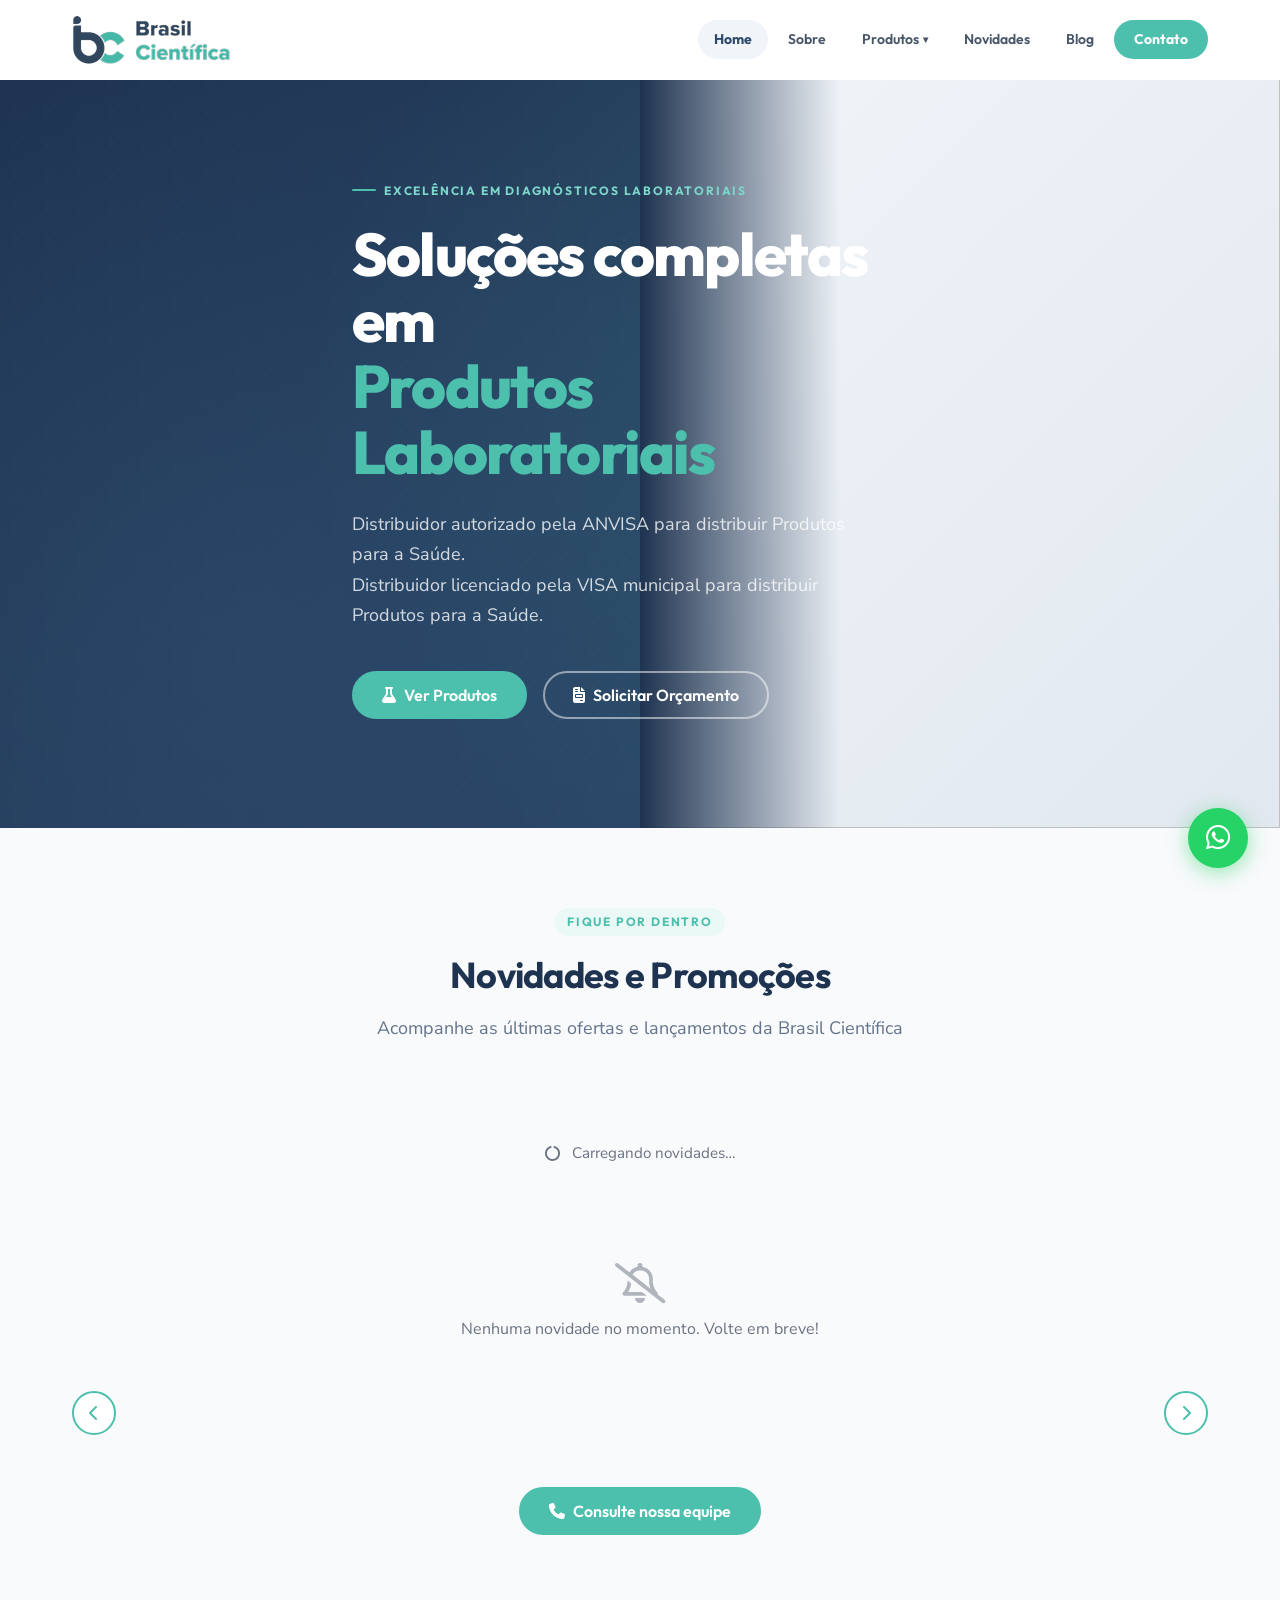
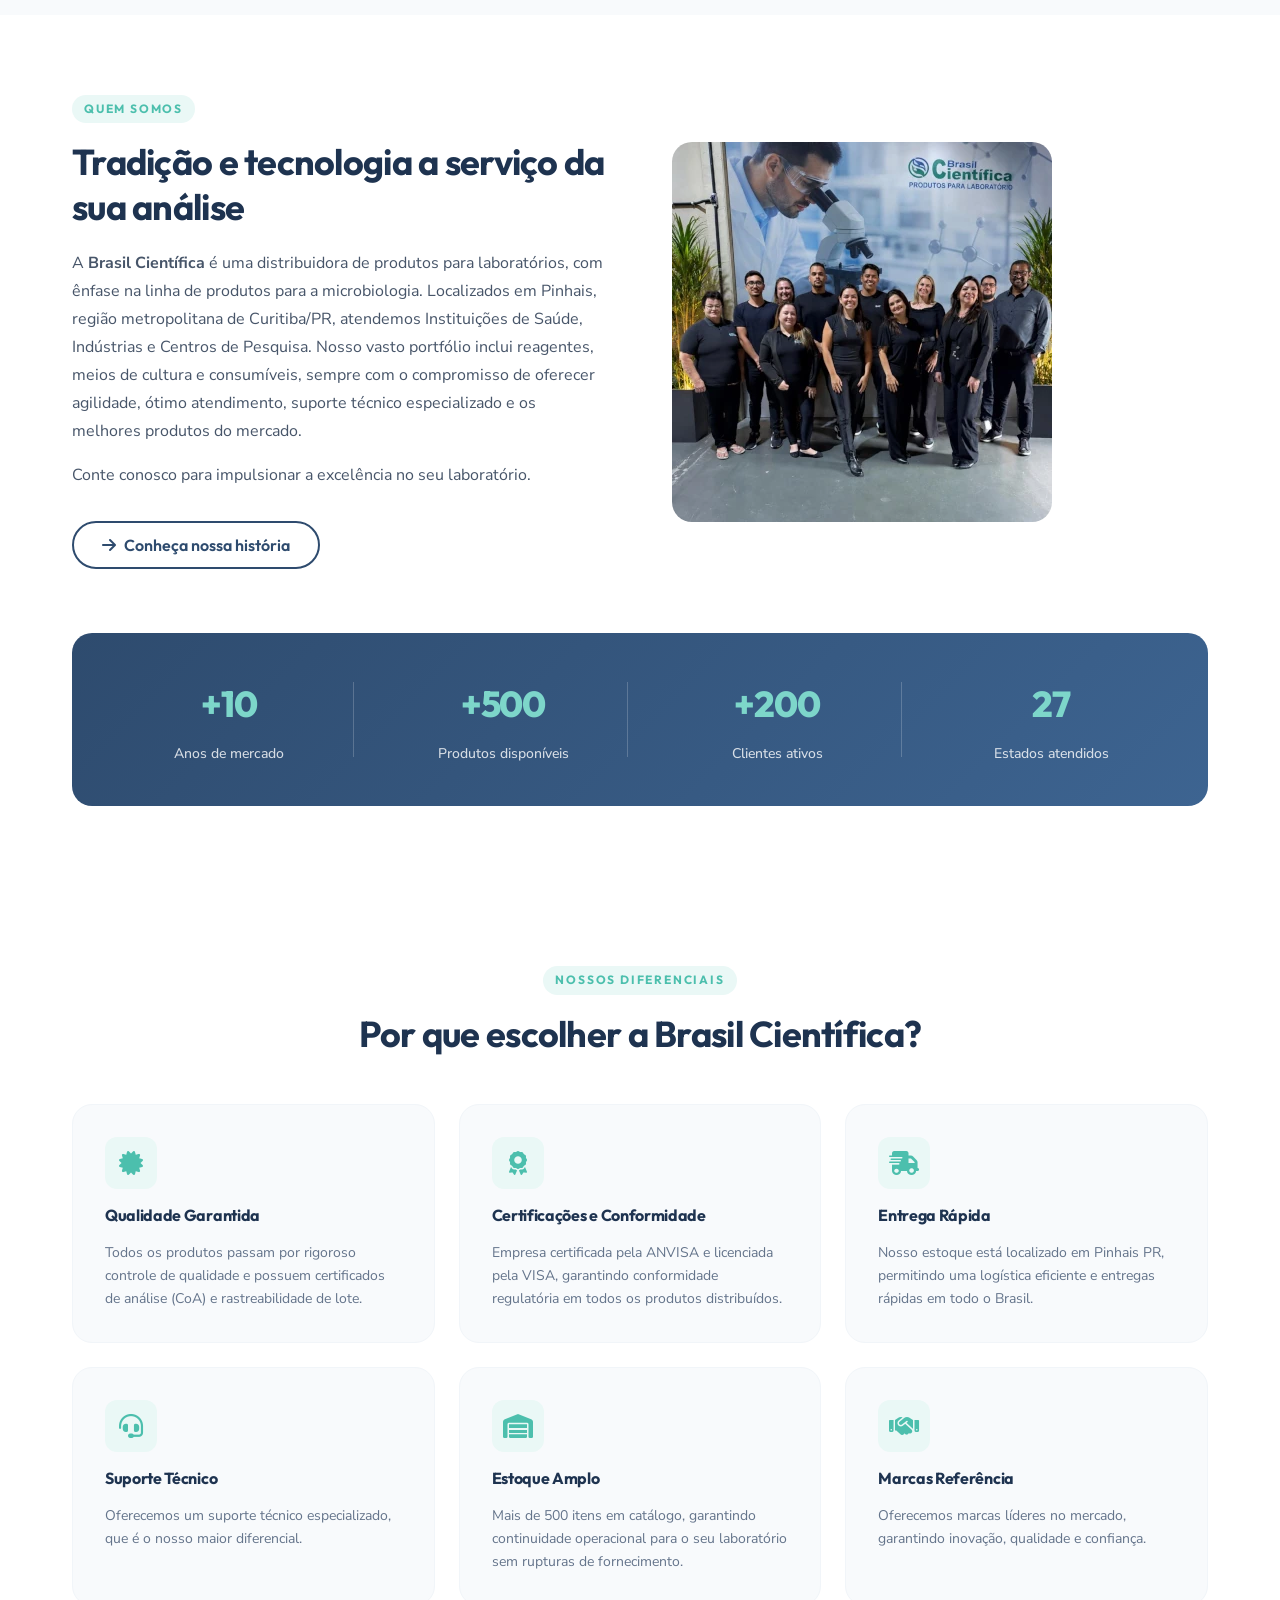
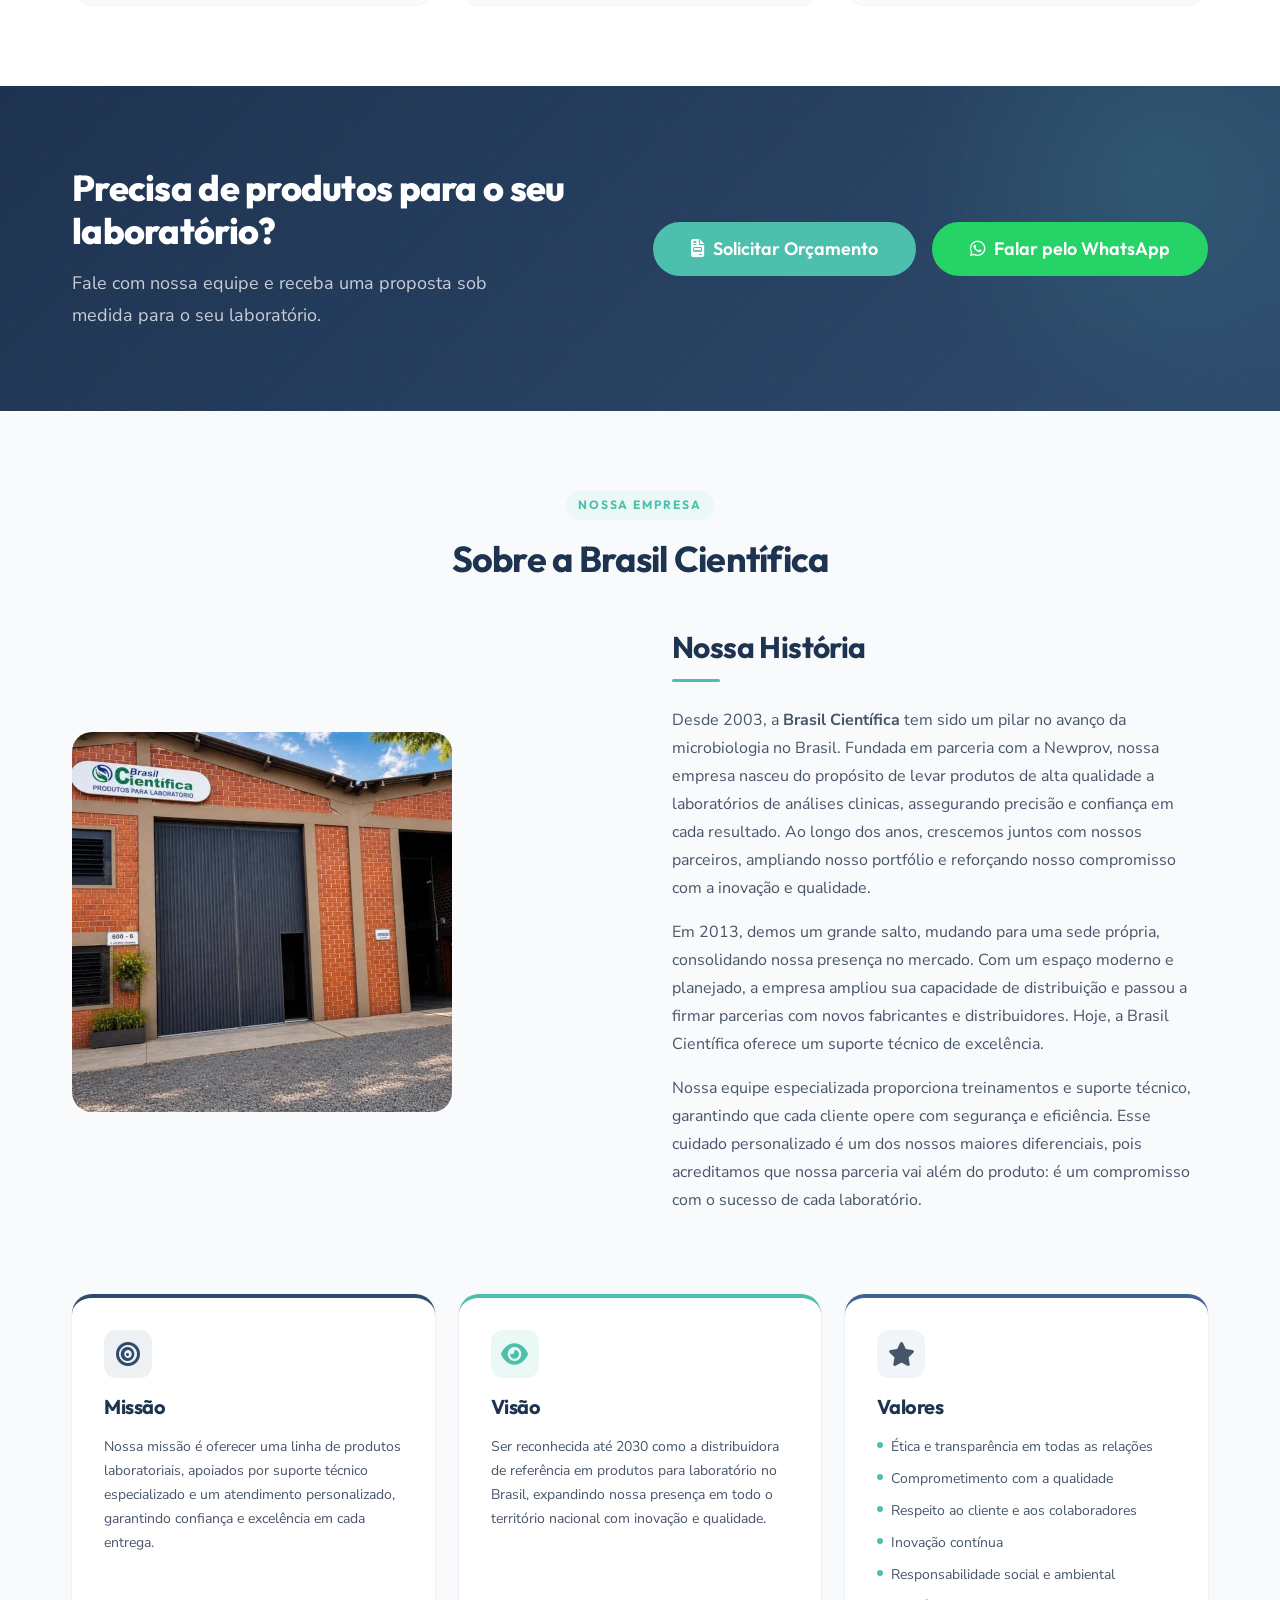
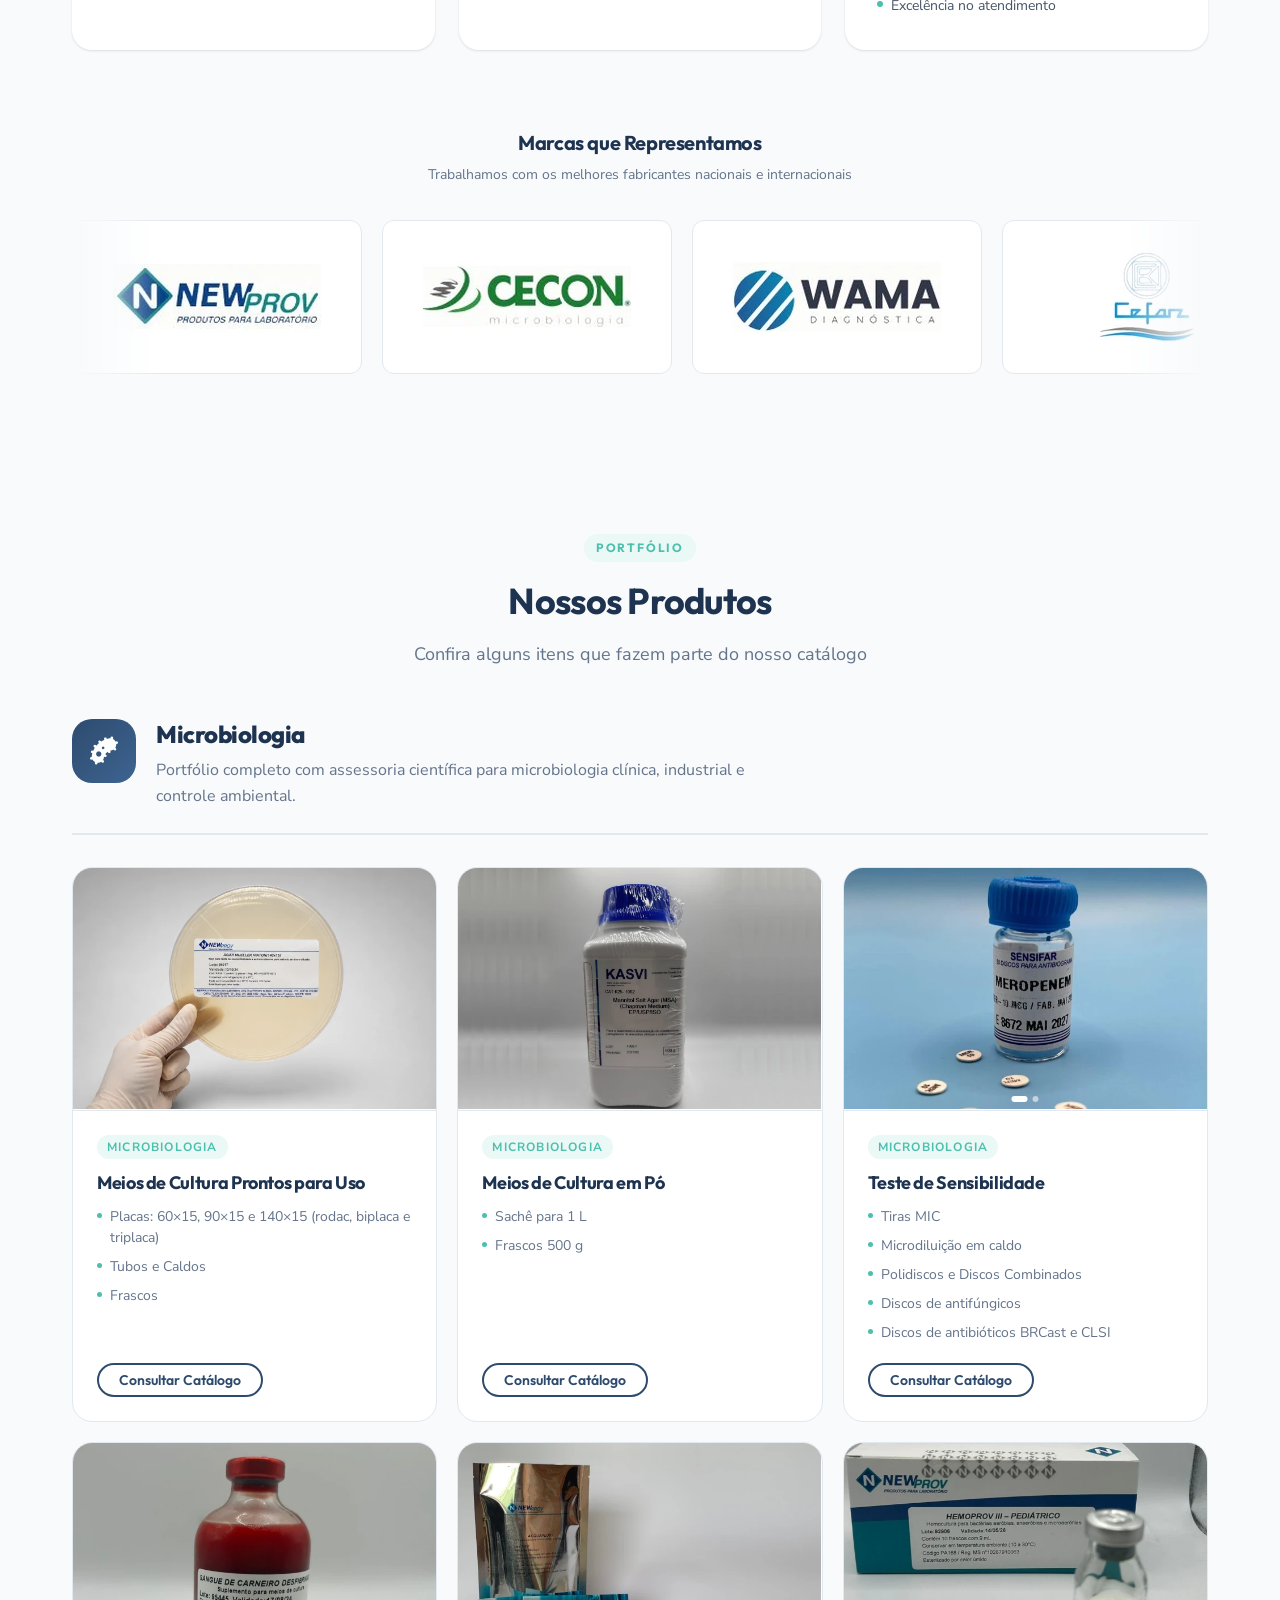
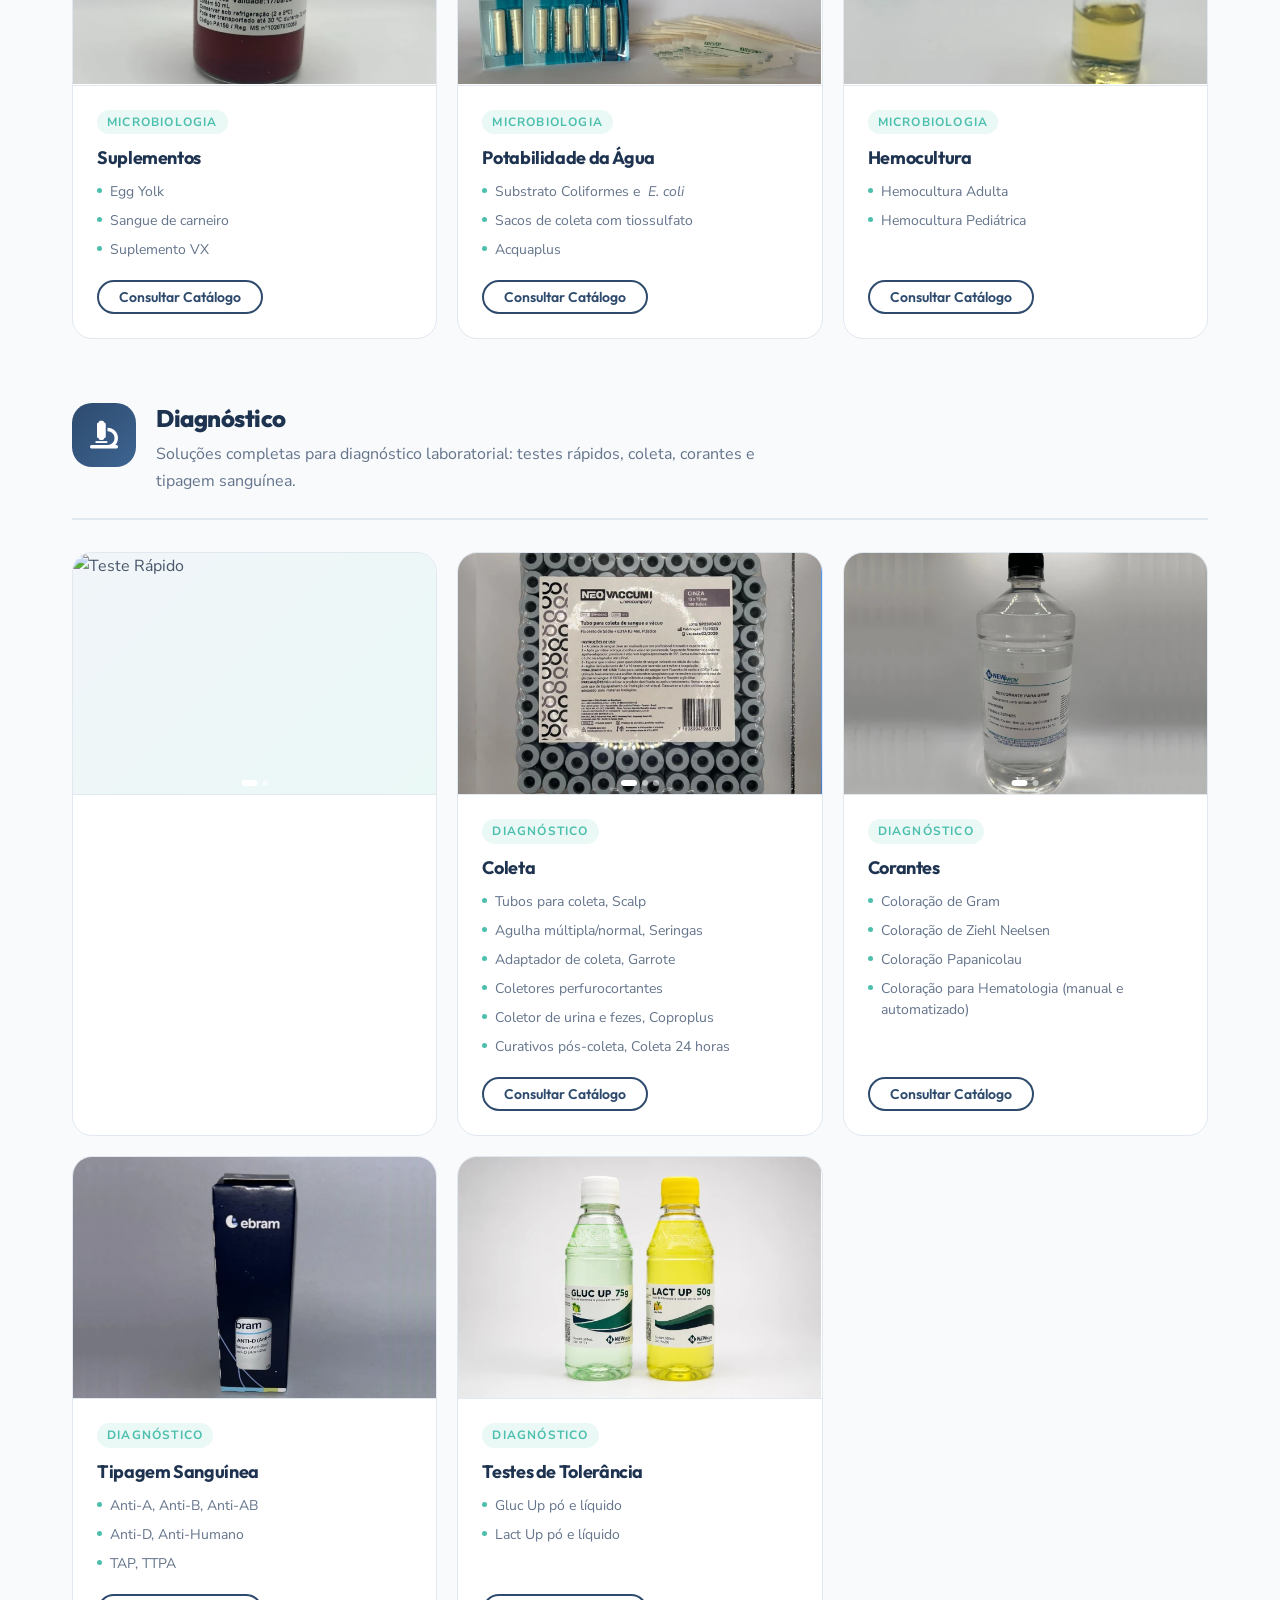
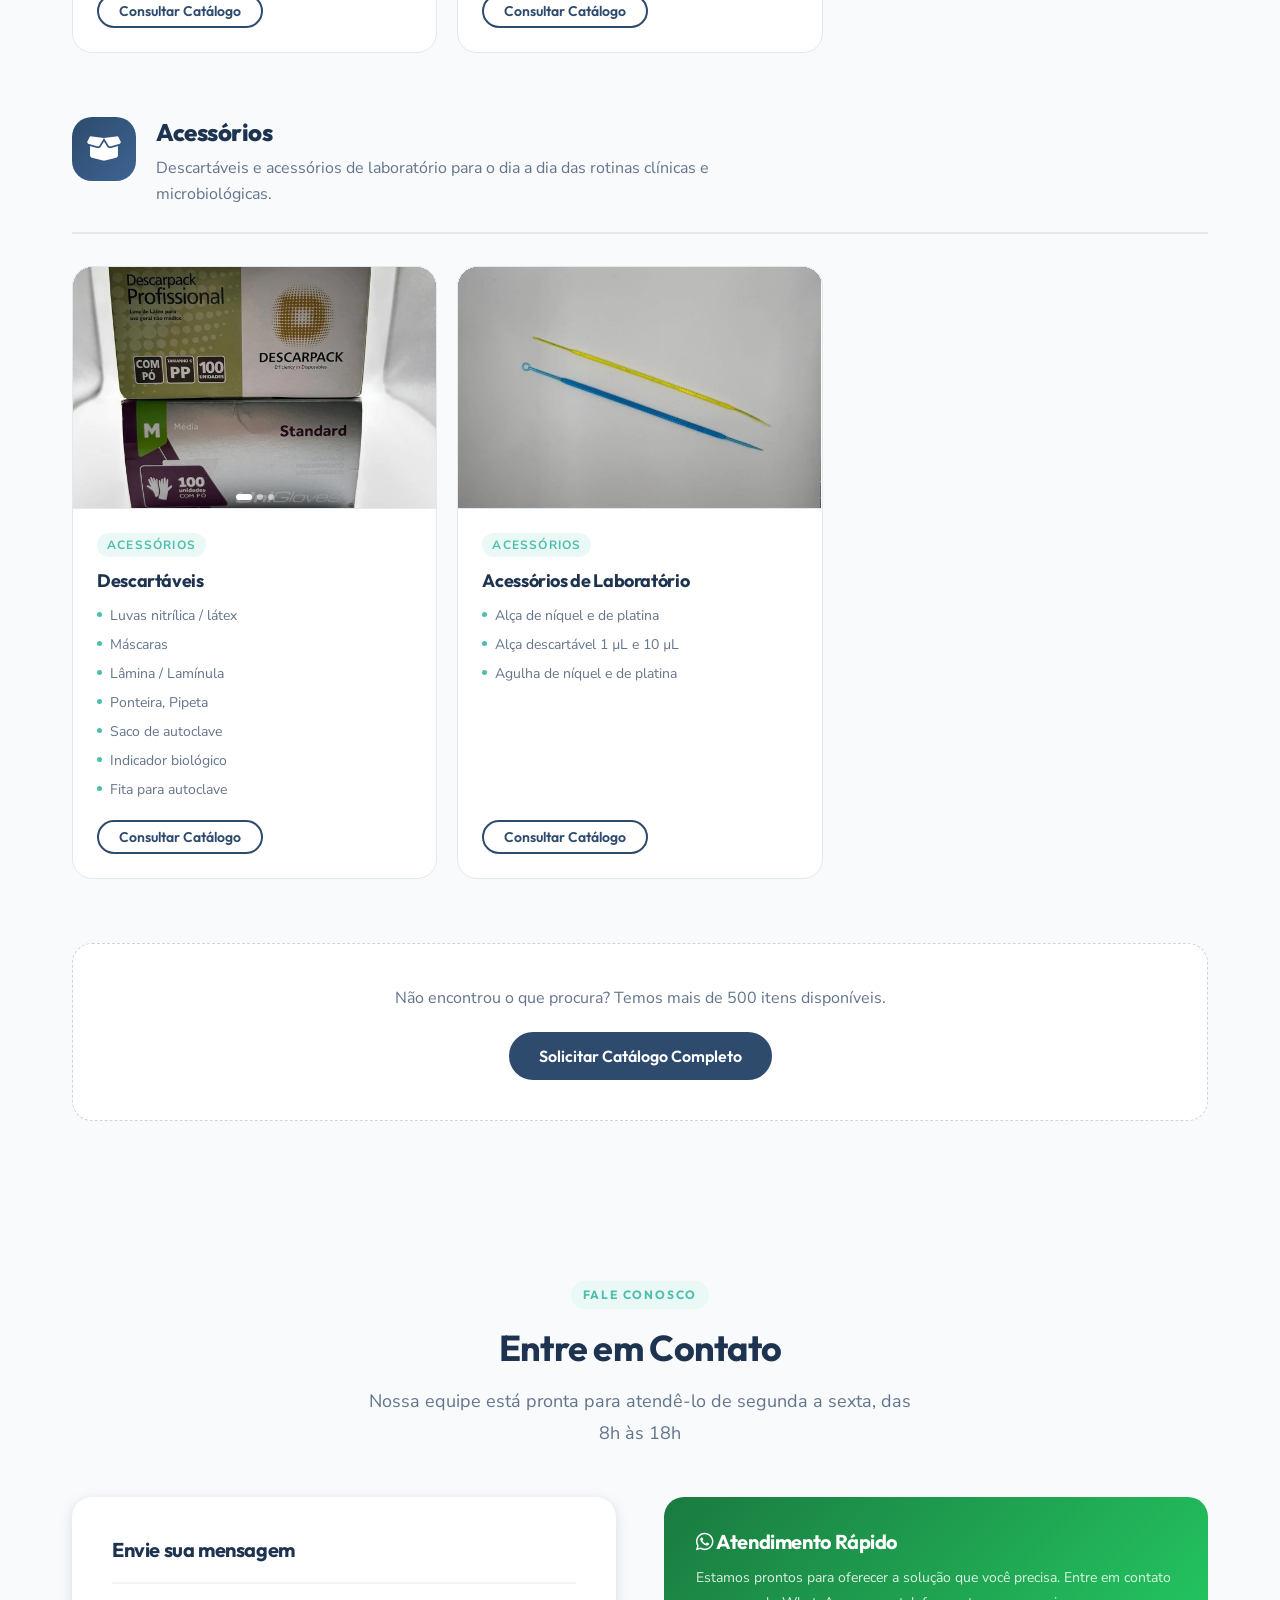
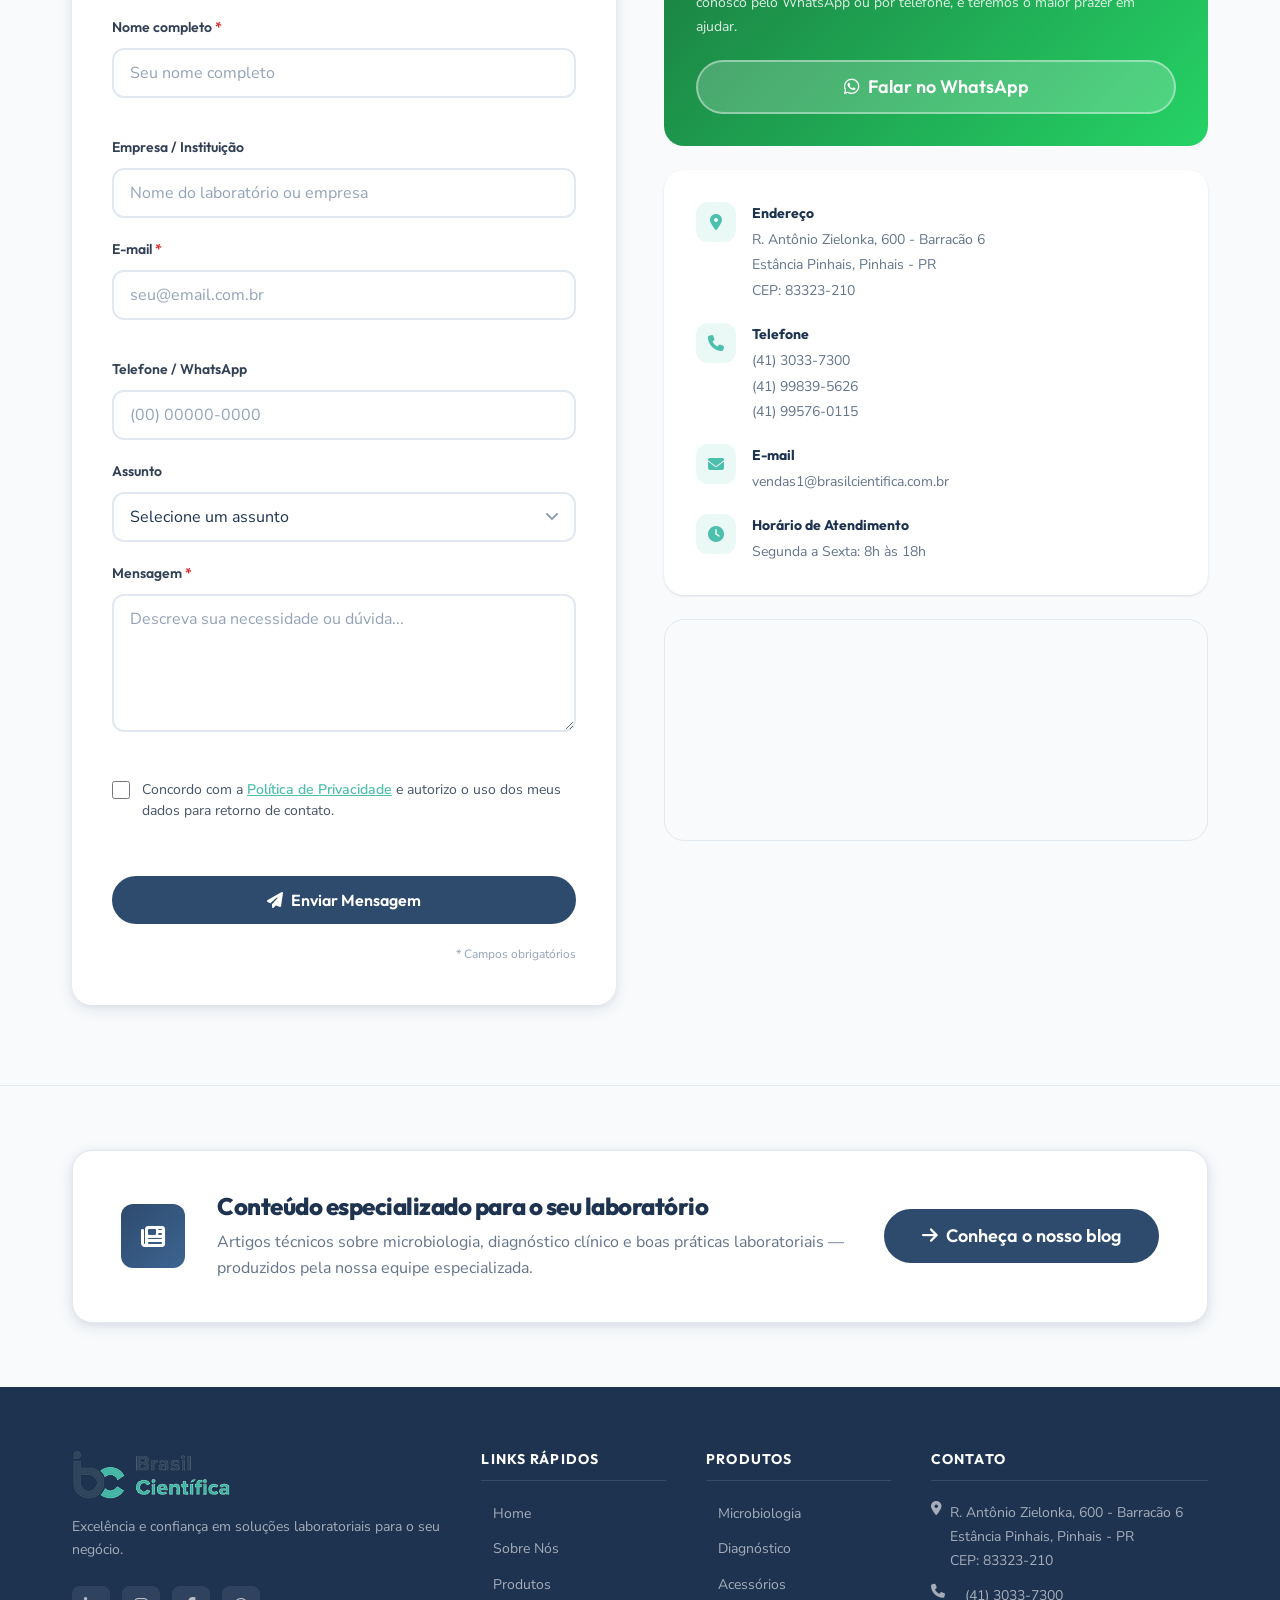
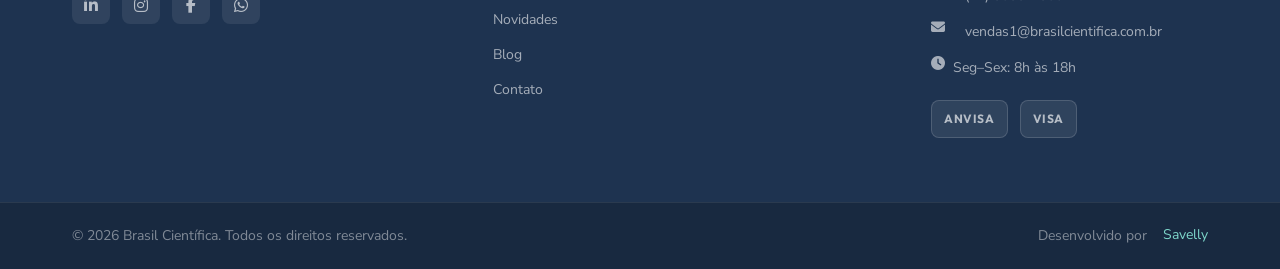
==== commit aa2a4d6f: "Merge branch 'main' of https://github.com/PedroPoliceno/brasilcientifica" ====
--- a/index.html
+++ b/index.html
@@ -707,7 +707,13 @@
             <li class="produto__card animar-entrada" aria-labelledby="sub-diag-1">
               <div class="produto__imagem produto__carrossel" data-total="2">
                 <div class="carrossel__faixa">
-                  <div class="carrossel__slide"><img src="images/produtos/teste_rapido.webp" alt="Teste Rápido" loading="lazy"></div>
+                  <div class="carrossel__slide"><img src="images/produtos/teste_rapidos.webp" alt="Teste Rápido" loading="lazy">
+                </div>
+                <button class="carrossel__btn carrossel__btn--prev" aria-label="Foto anterior" tabindex="-1"><i class="fa-solid fa-chevron-left" aria-hidden="true"></i></button>
+                <button class="carrossel__btn carrossel__btn--next" aria-label="Próxima foto" tabindex="-1"><i class="fa-solid fa-chevron-right" aria-hidden="true"></i></button>
+                <div class="carrossel__dots" aria-hidden="true">
+                  <span class="carrossel__dot carrossel__dot--ativo"></span>
+                  <span class="carrossel__dot"></span>
                 </div>
               </div>
               <div class="produto__info">
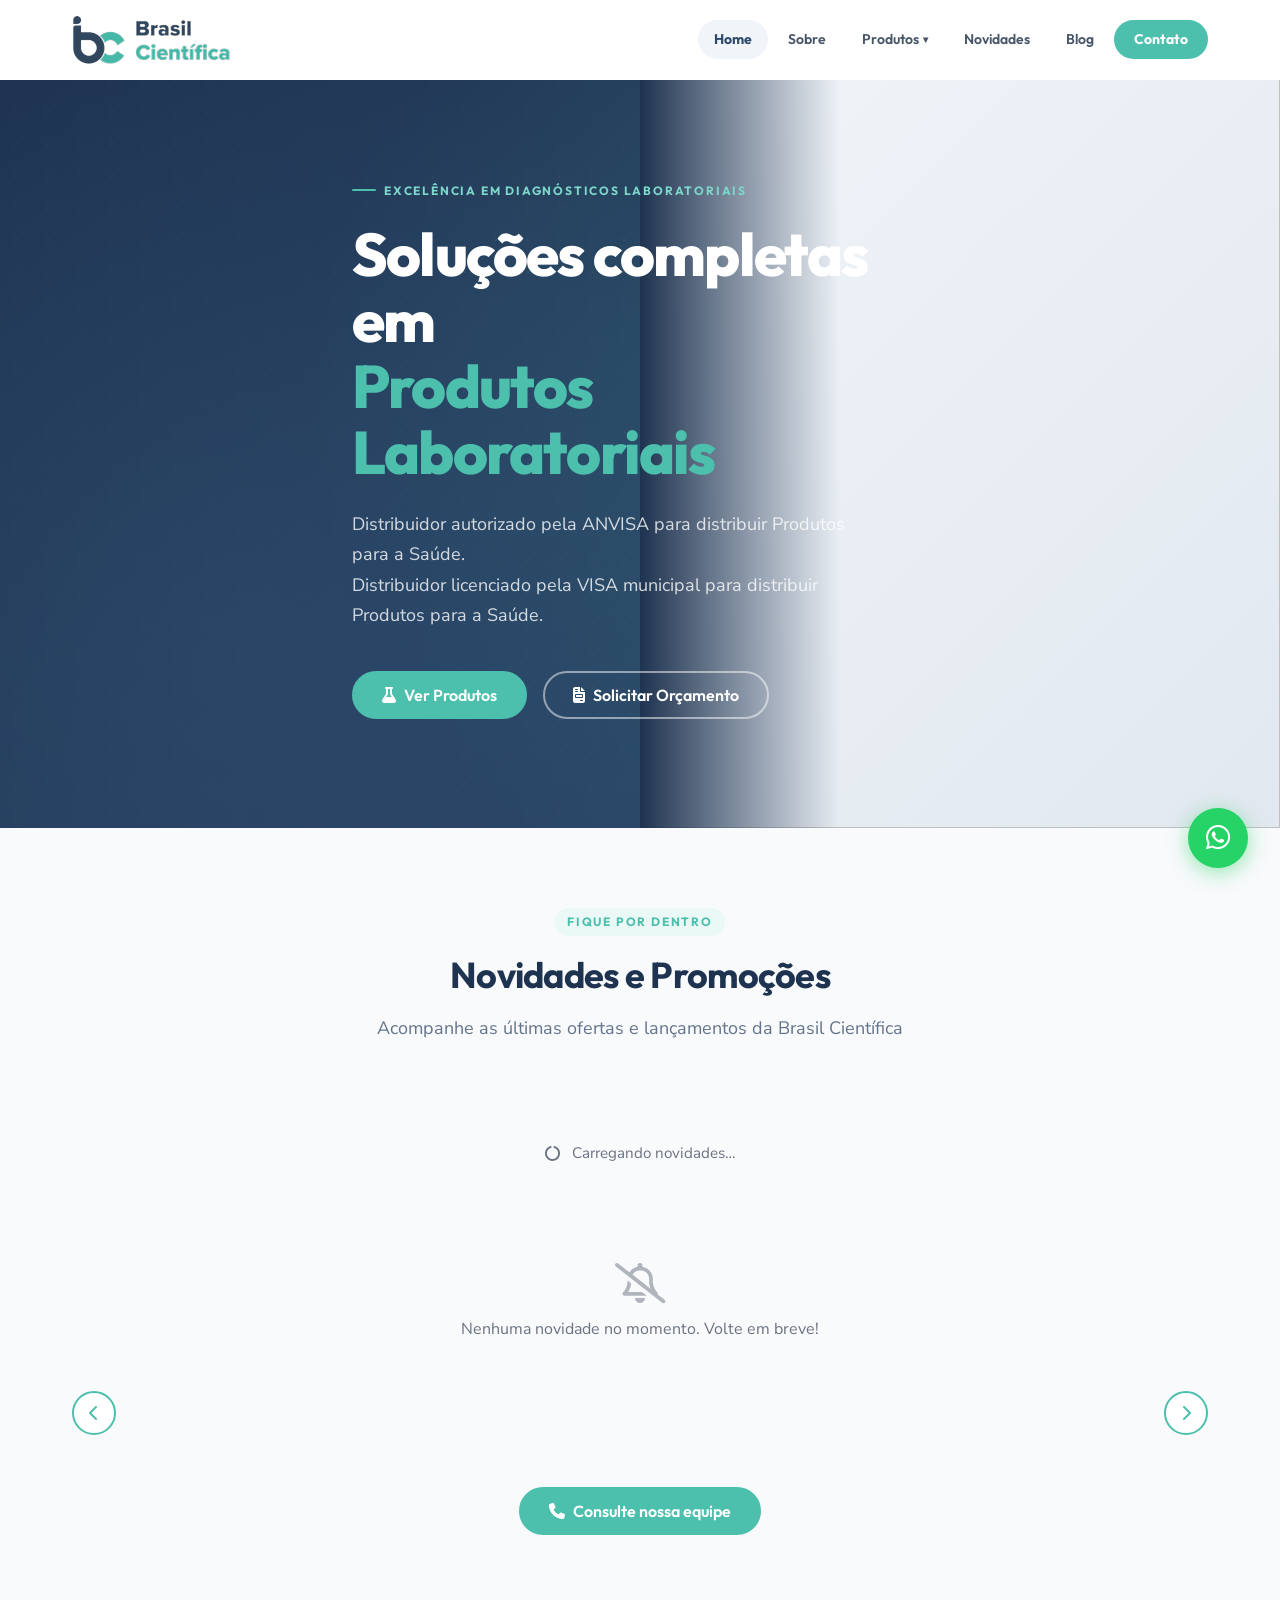
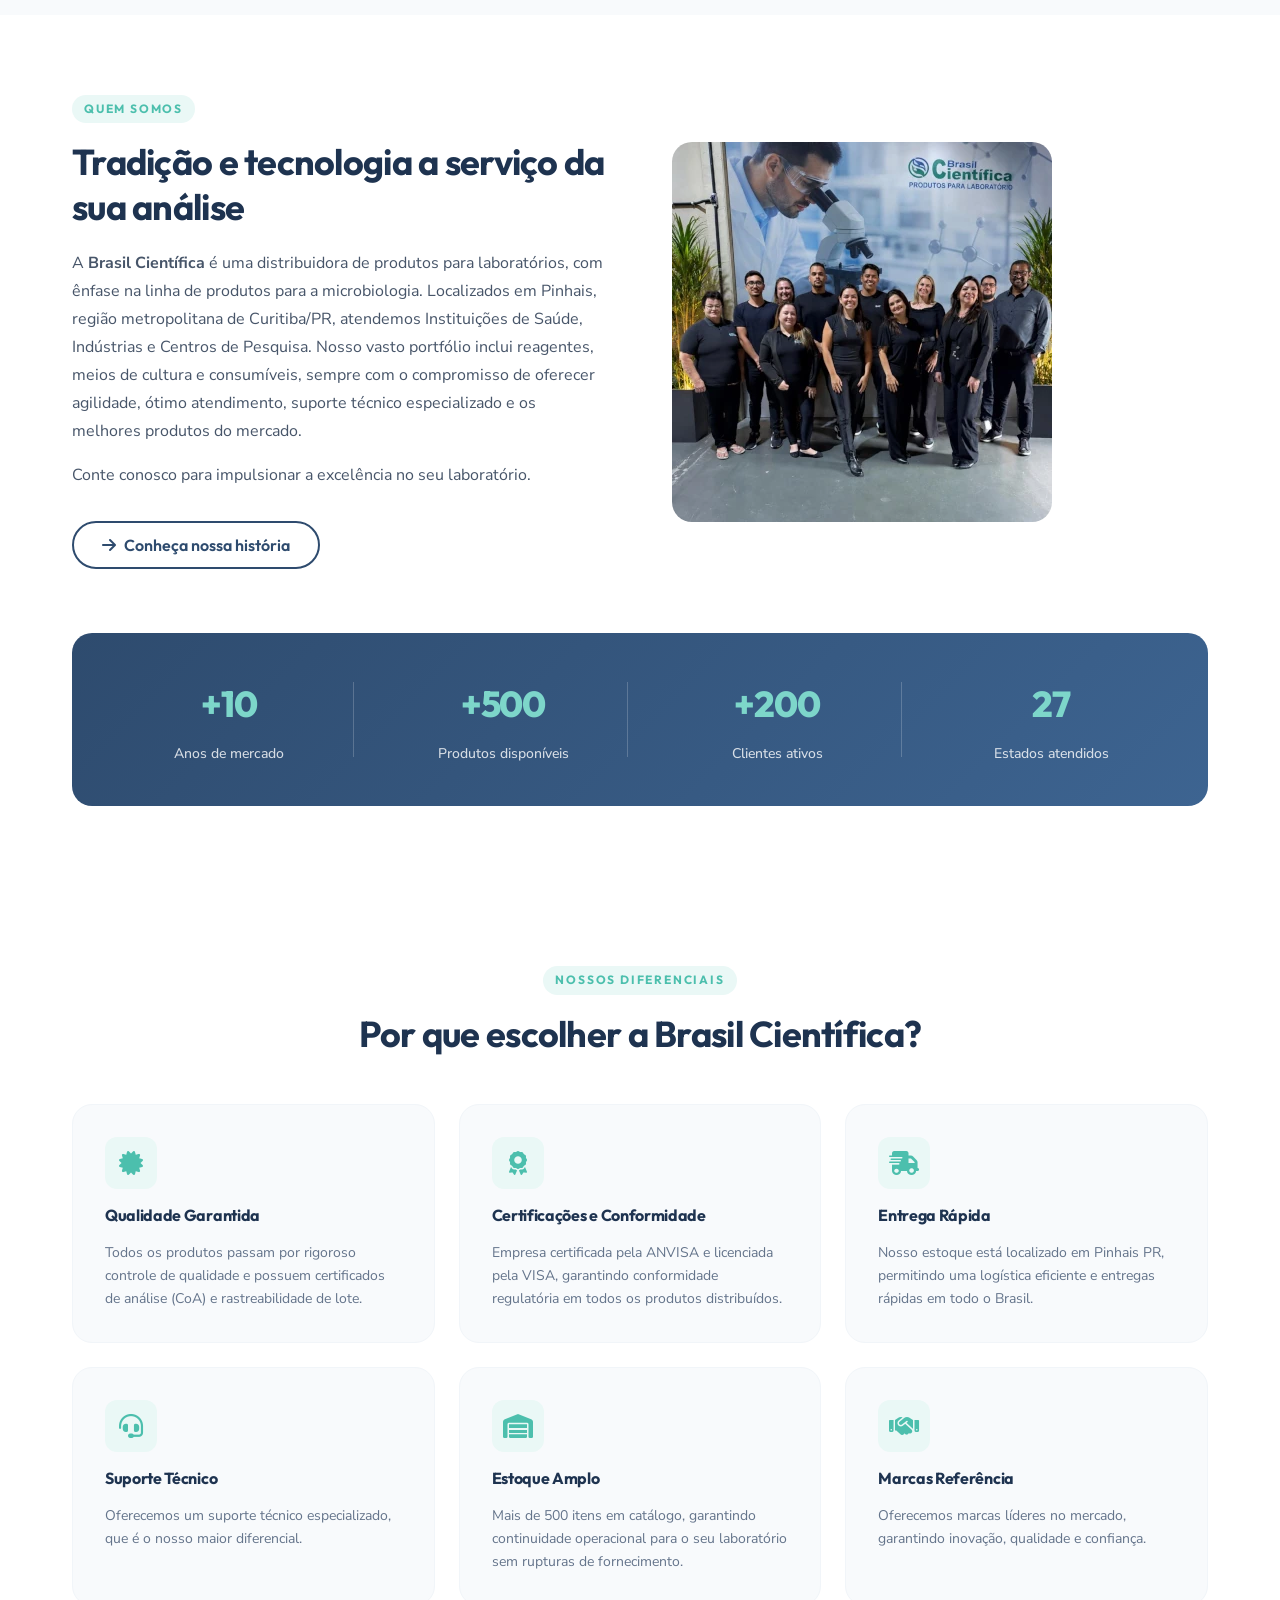
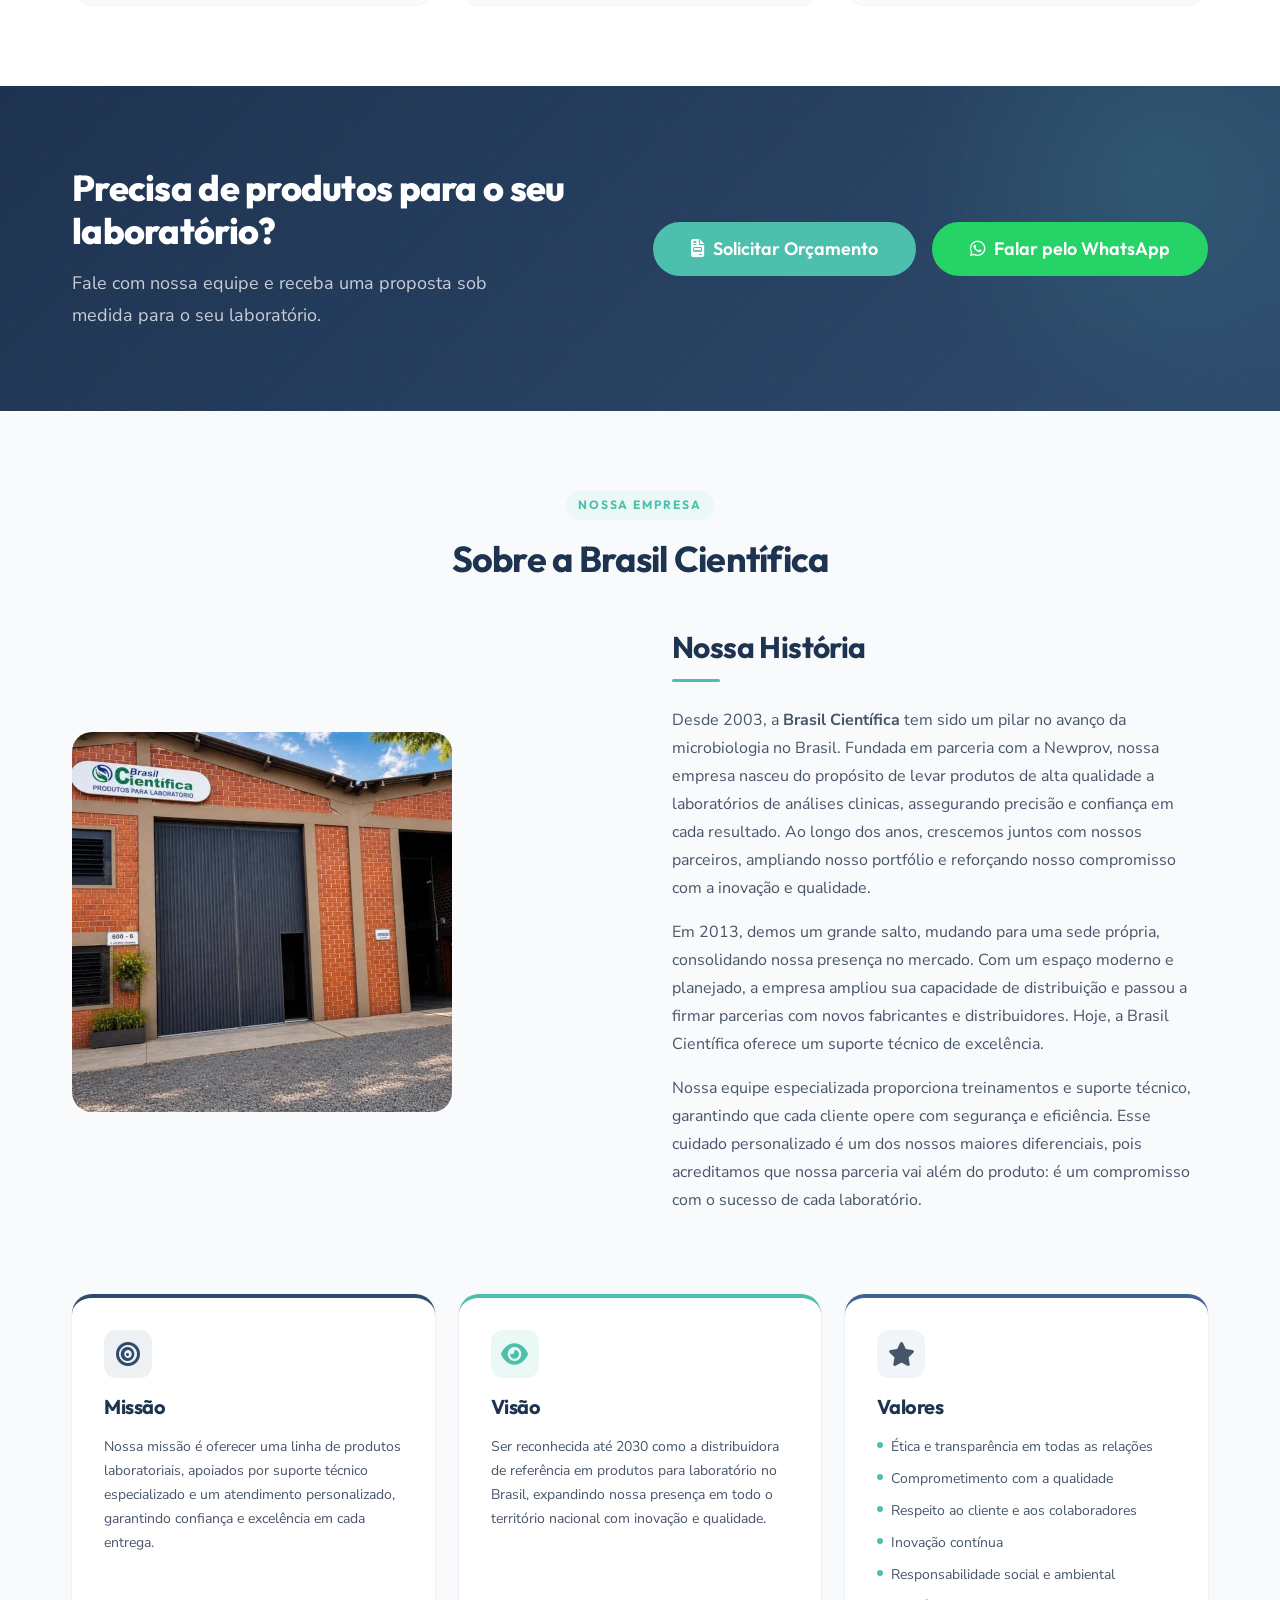
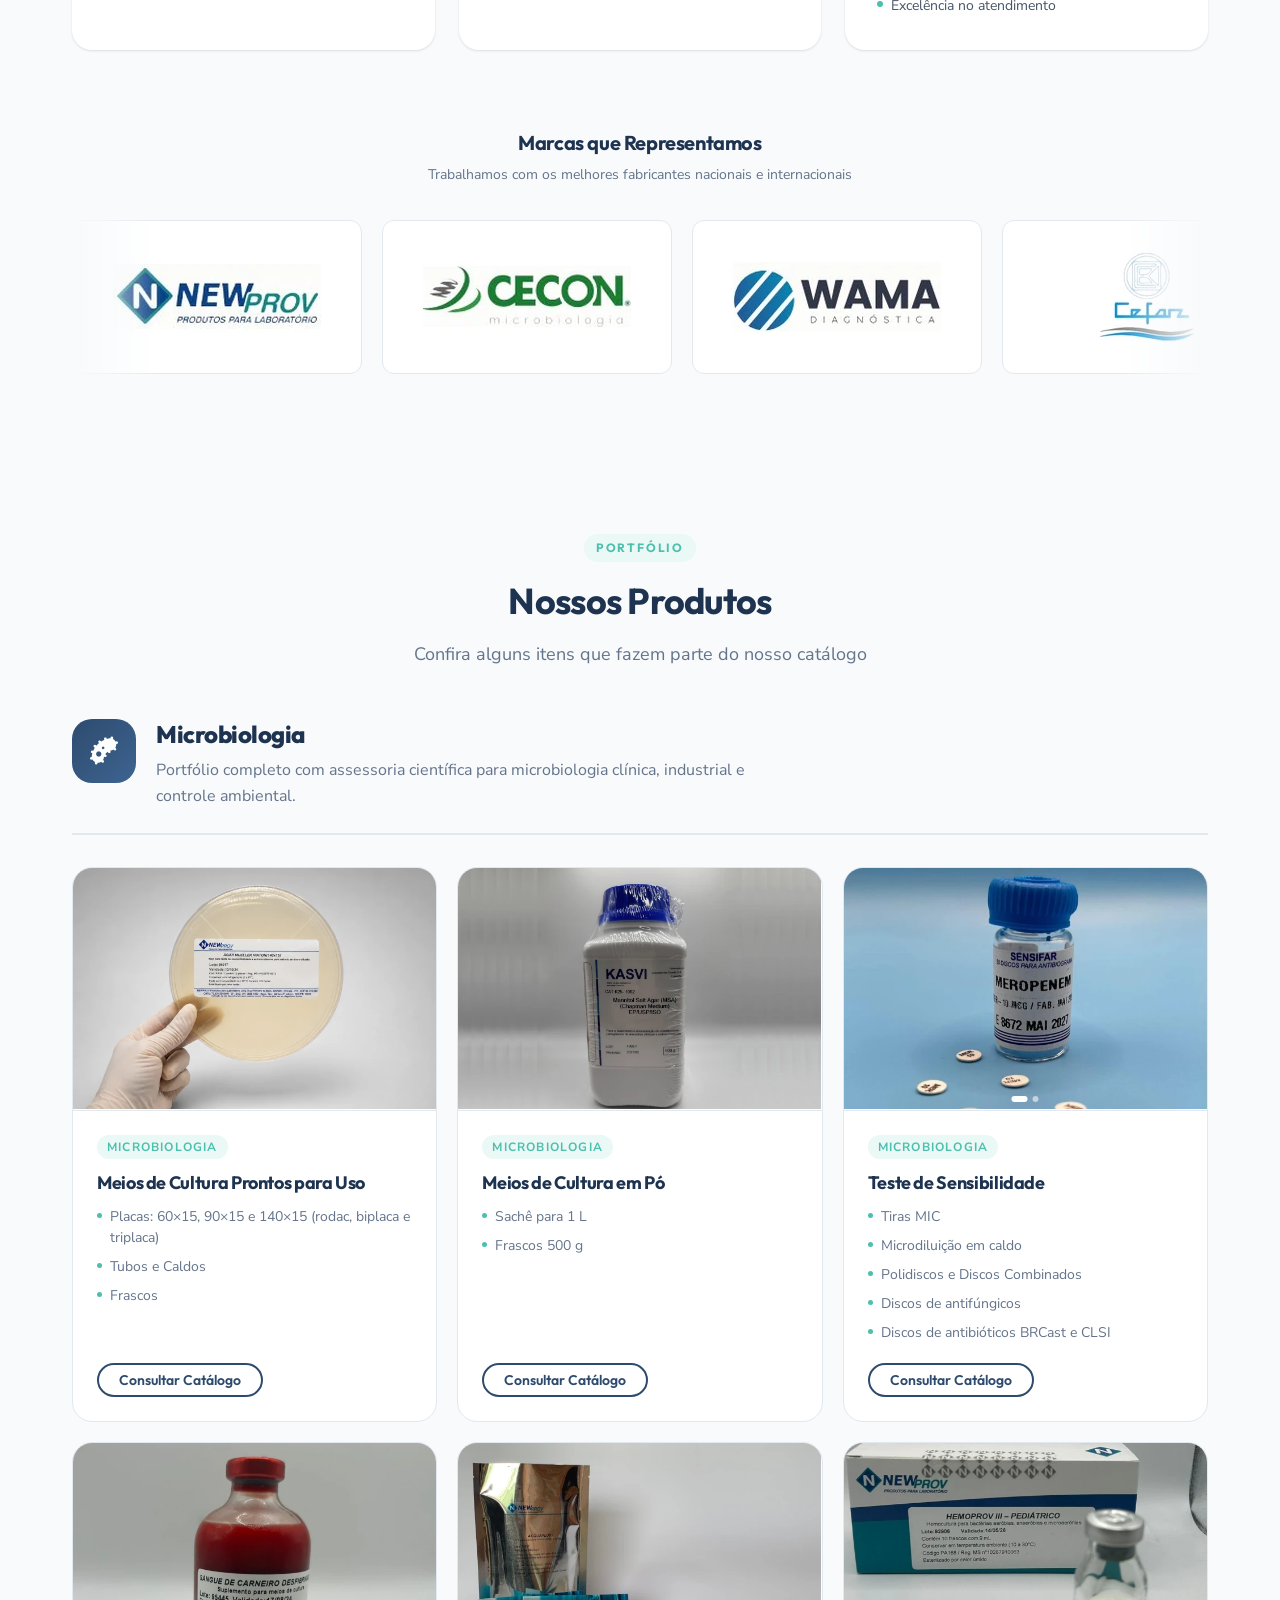
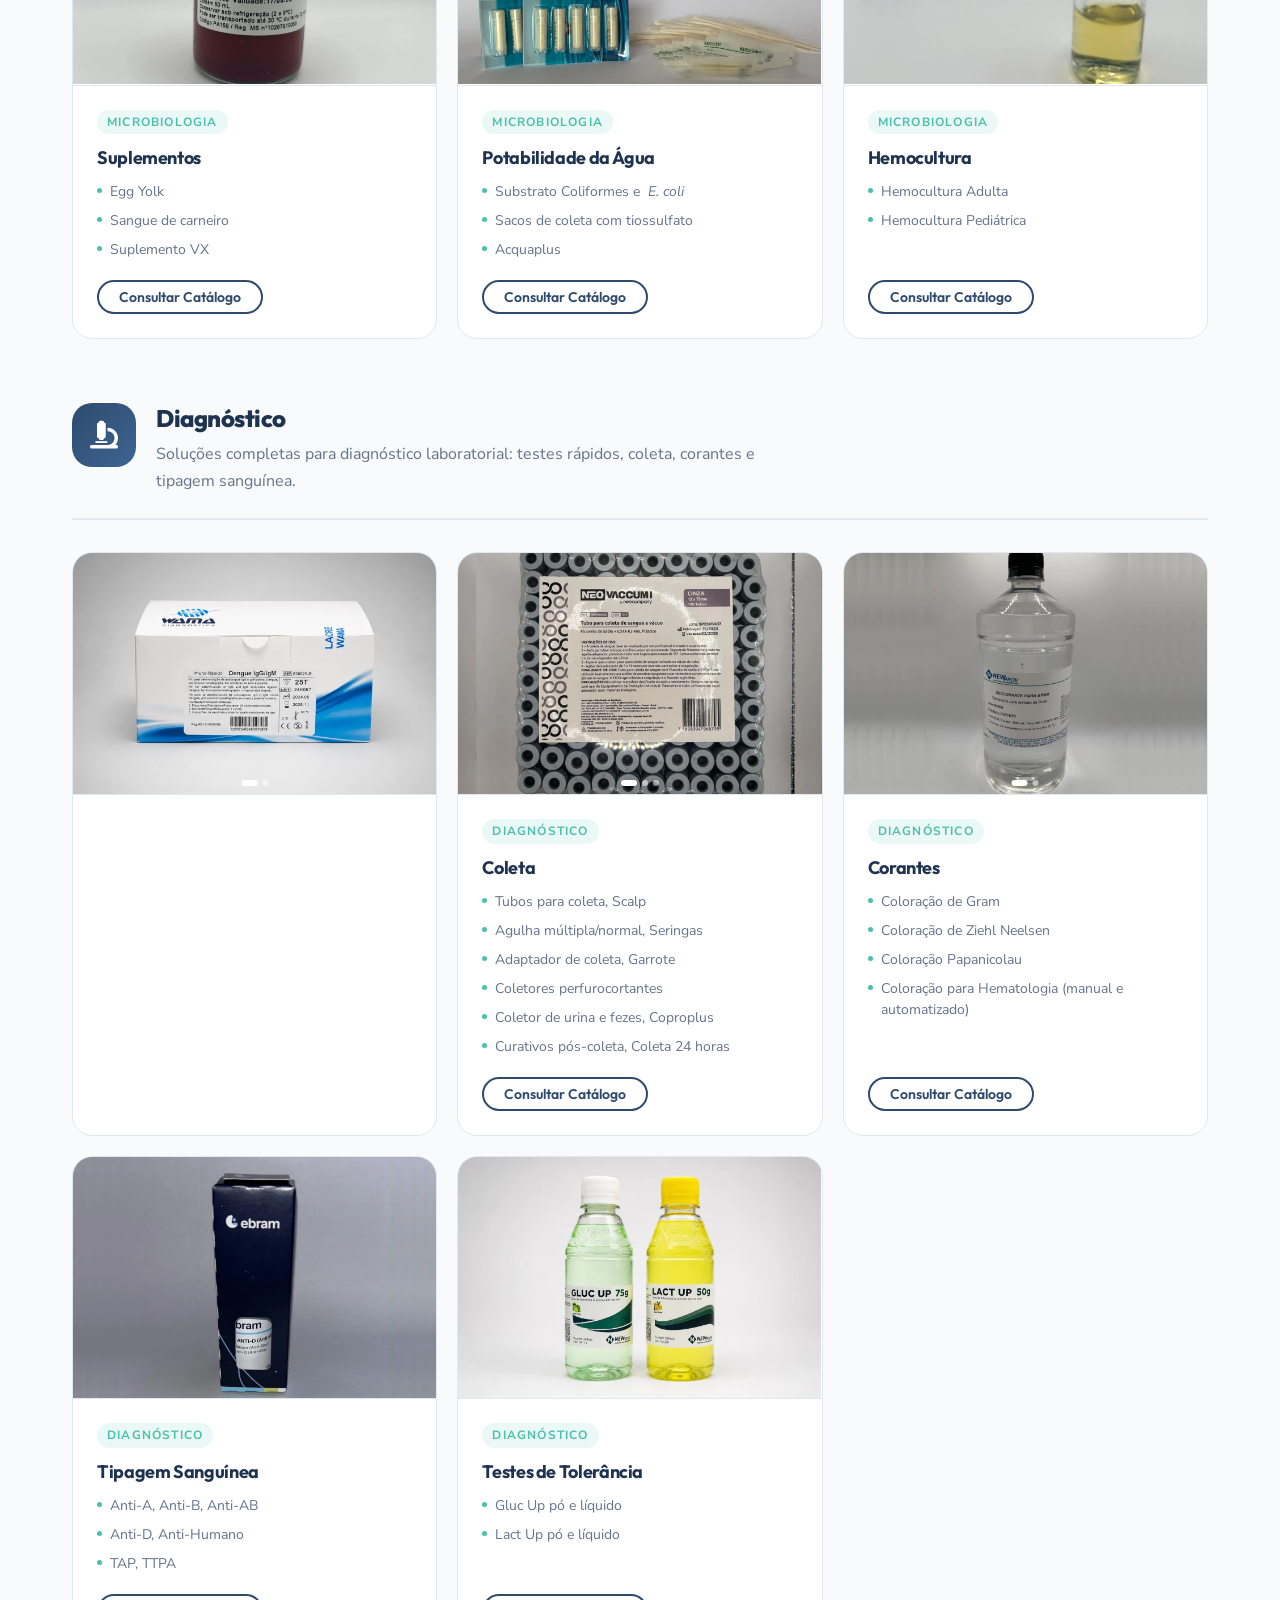
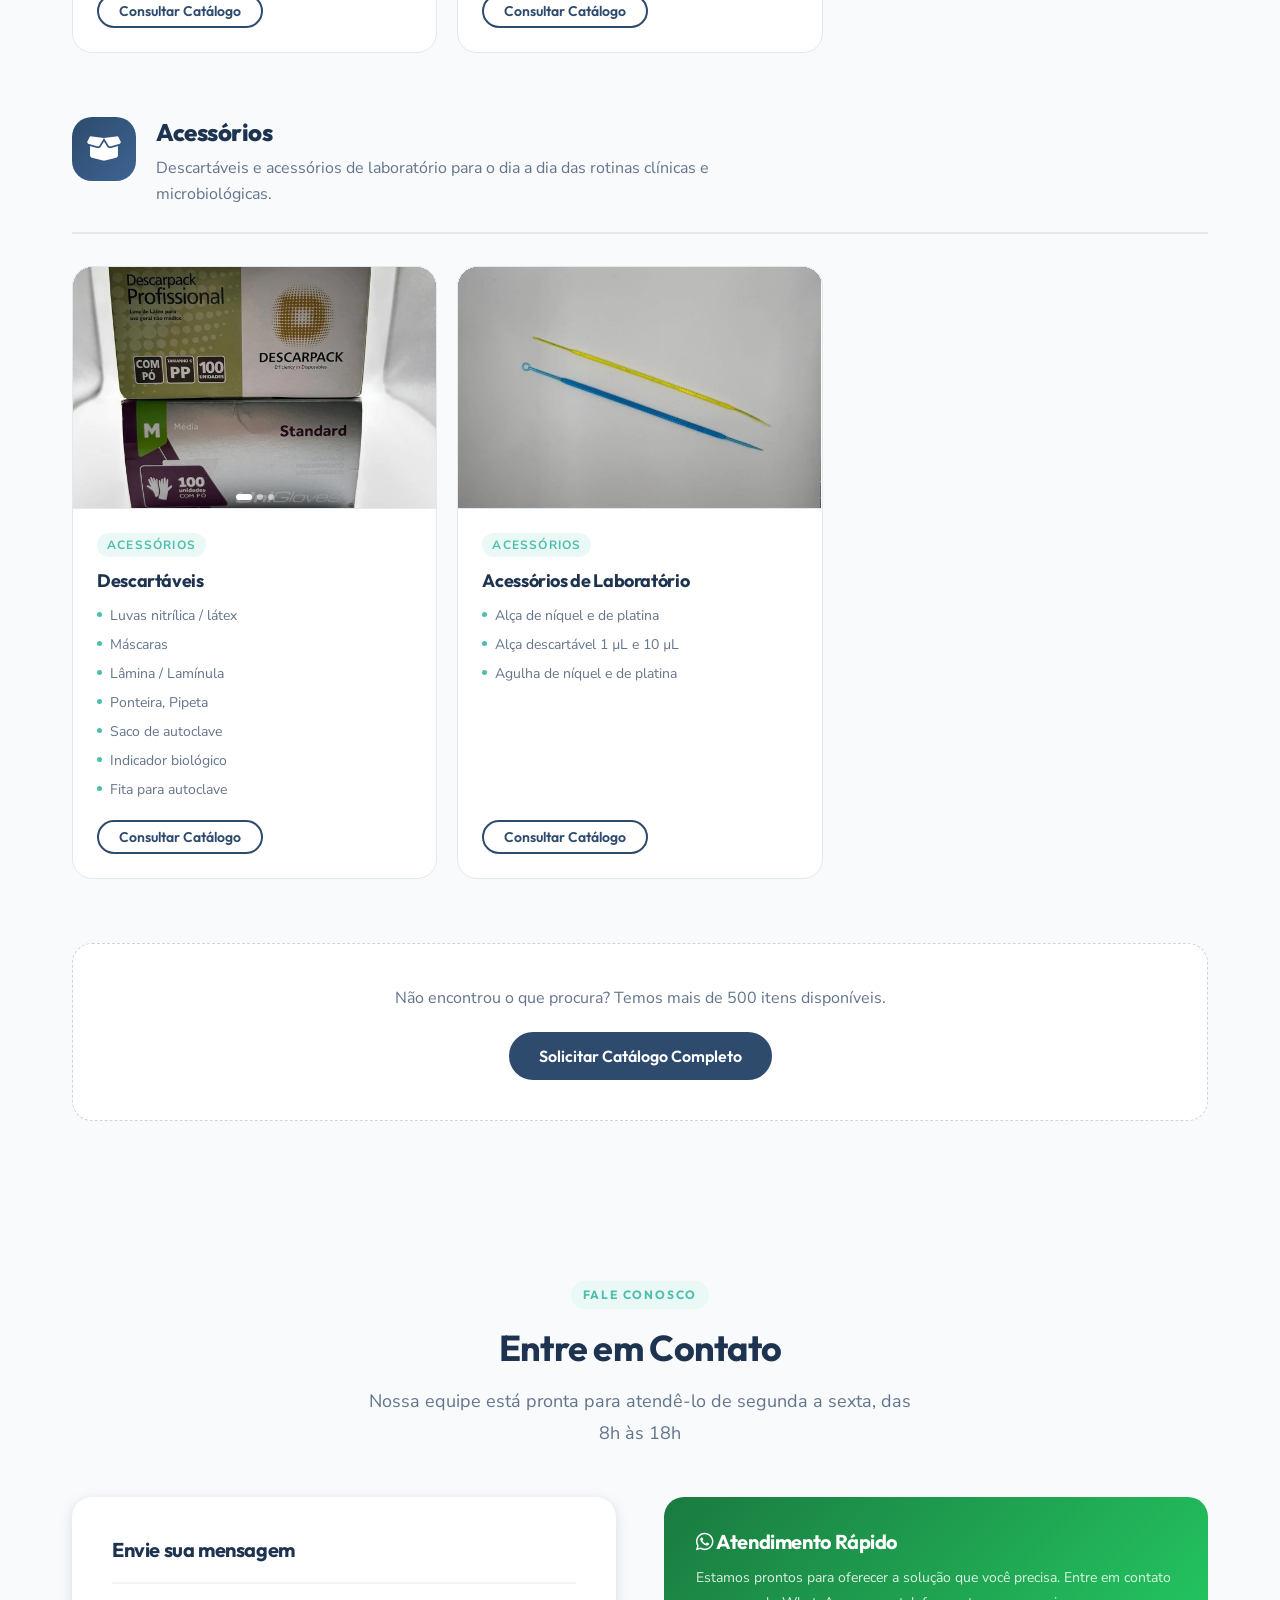
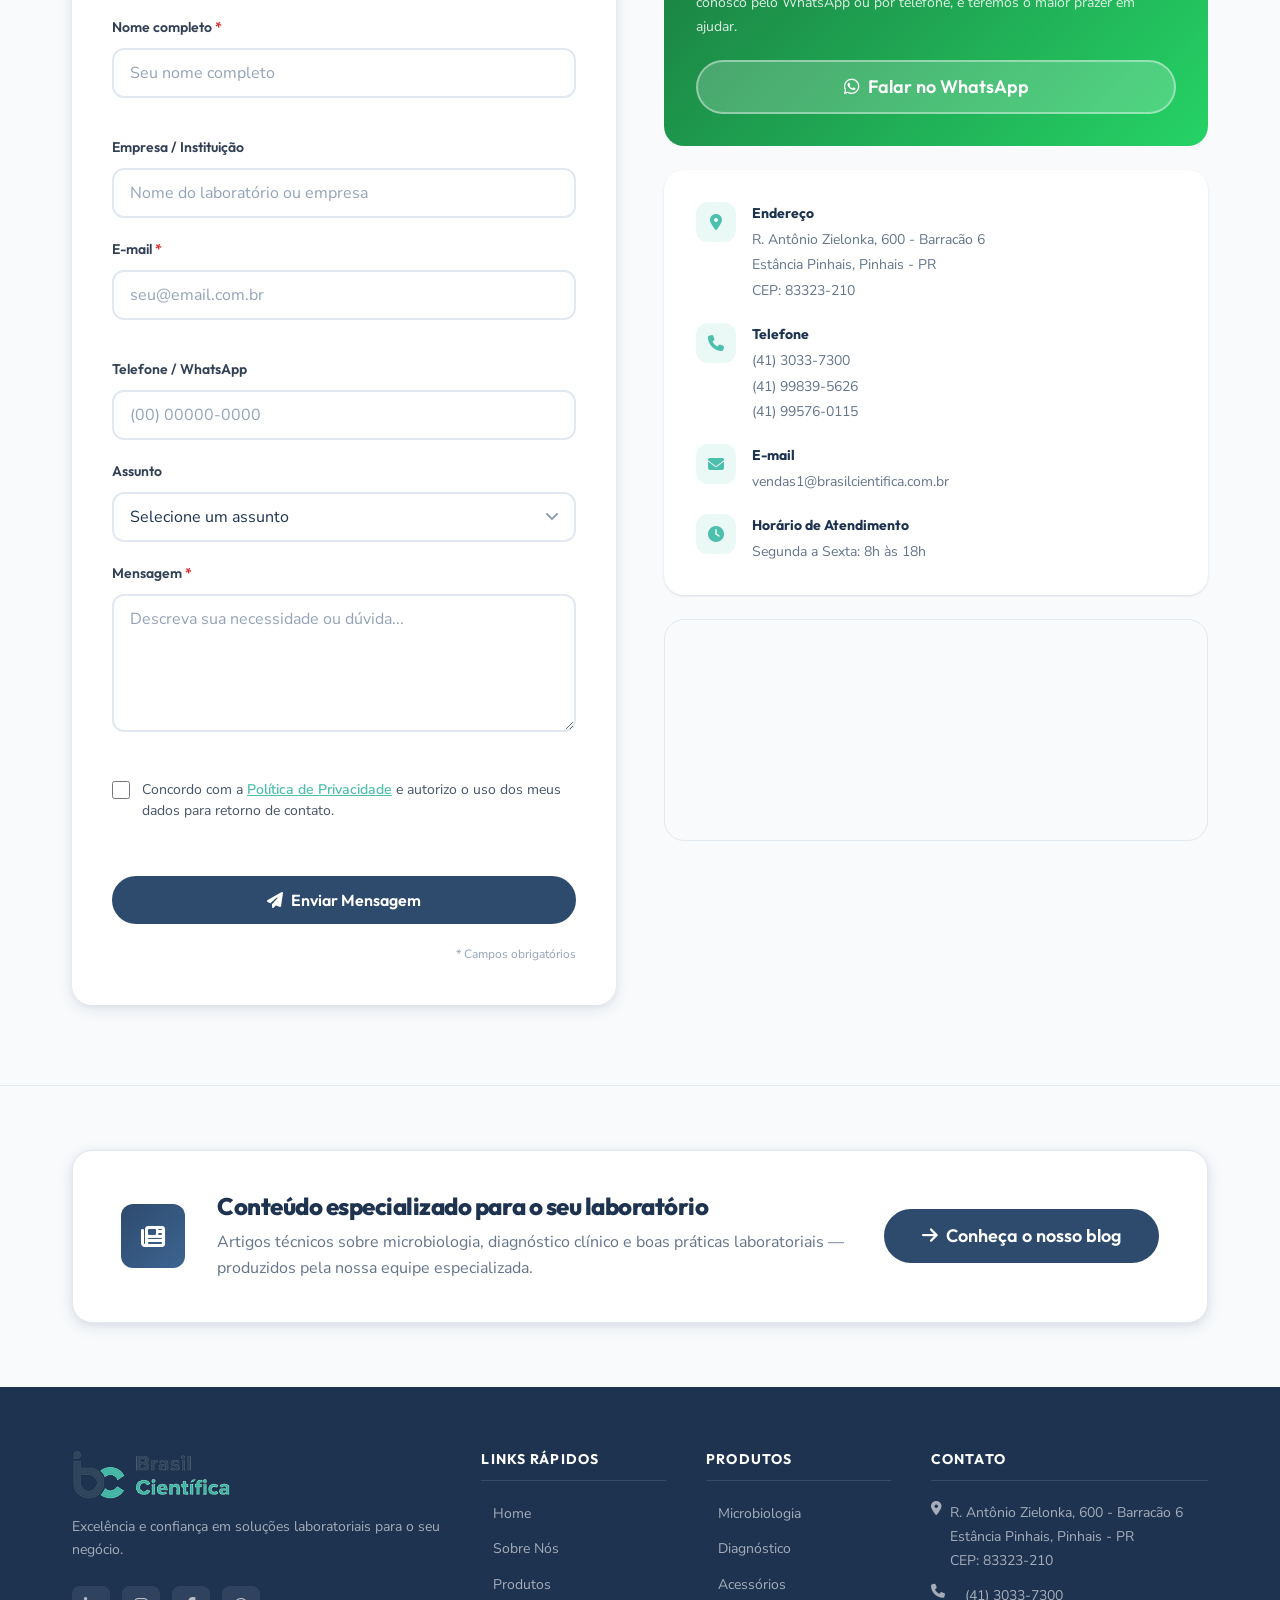
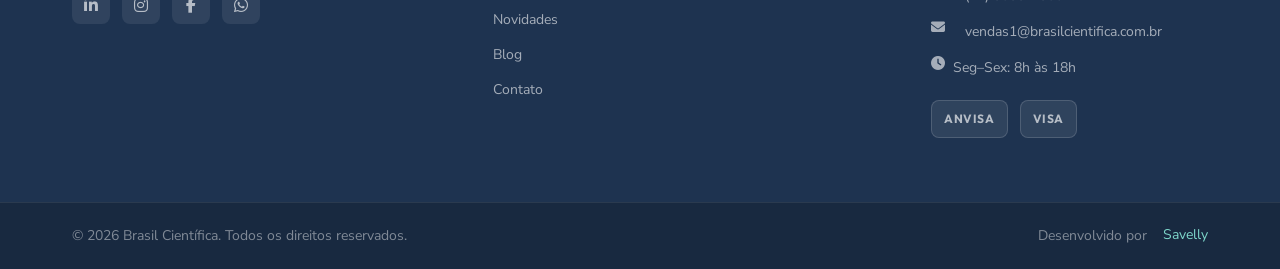
==== commit a2bc382b: "Arrumando nome do arquivo" ====
--- a/index.html
+++ b/index.html
@@ -707,7 +707,7 @@
             <li class="produto__card animar-entrada" aria-labelledby="sub-diag-1">
               <div class="produto__imagem produto__carrossel" data-total="2">
                 <div class="carrossel__faixa">
-                  <div class="carrossel__slide"><img src="images/produtos/teste_rapidos.webp" alt="Teste Rápido" loading="lazy">
+                  <div class="carrossel__slide"><img src="images/produtos/teste_rapido.webp" alt="Teste Rápido" loading="lazy">
                 </div>
                 <button class="carrossel__btn carrossel__btn--prev" aria-label="Foto anterior" tabindex="-1"><i class="fa-solid fa-chevron-left" aria-hidden="true"></i></button>
                 <button class="carrossel__btn carrossel__btn--next" aria-label="Próxima foto" tabindex="-1"><i class="fa-solid fa-chevron-right" aria-hidden="true"></i></button>
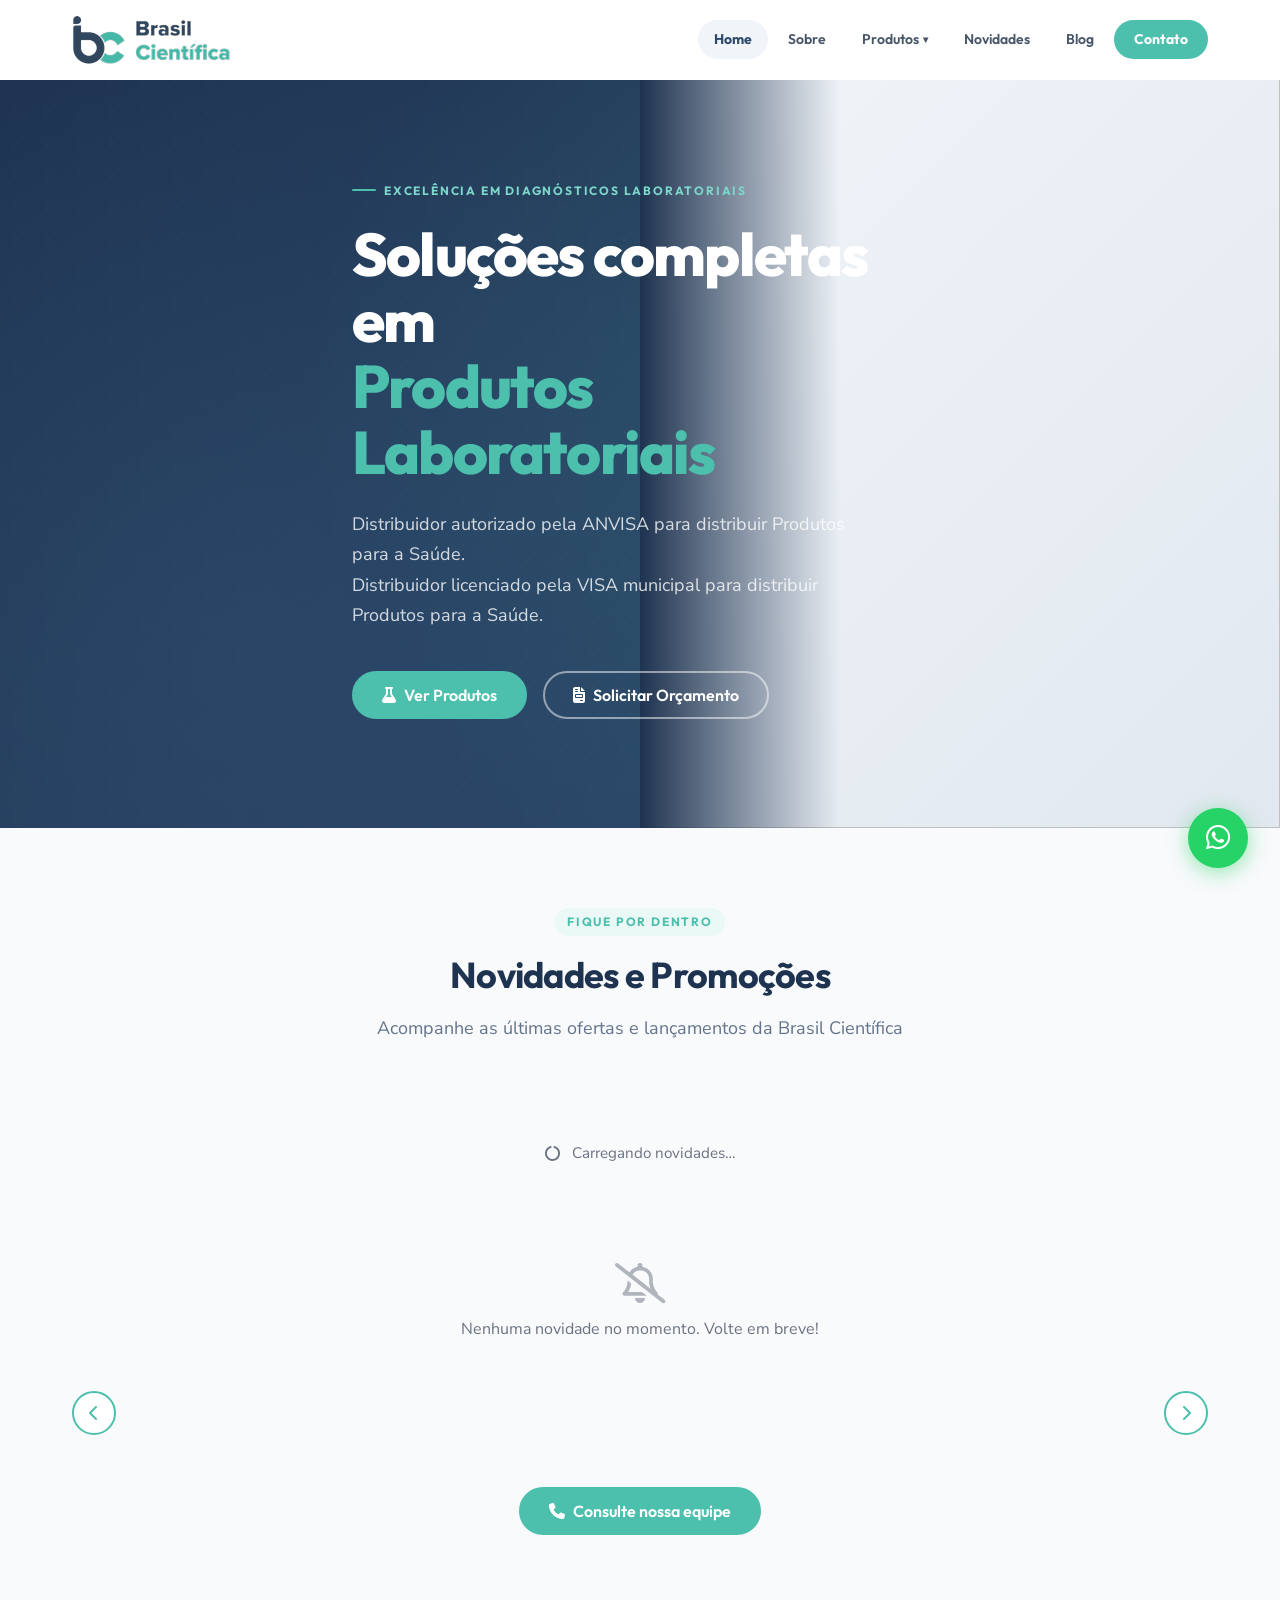
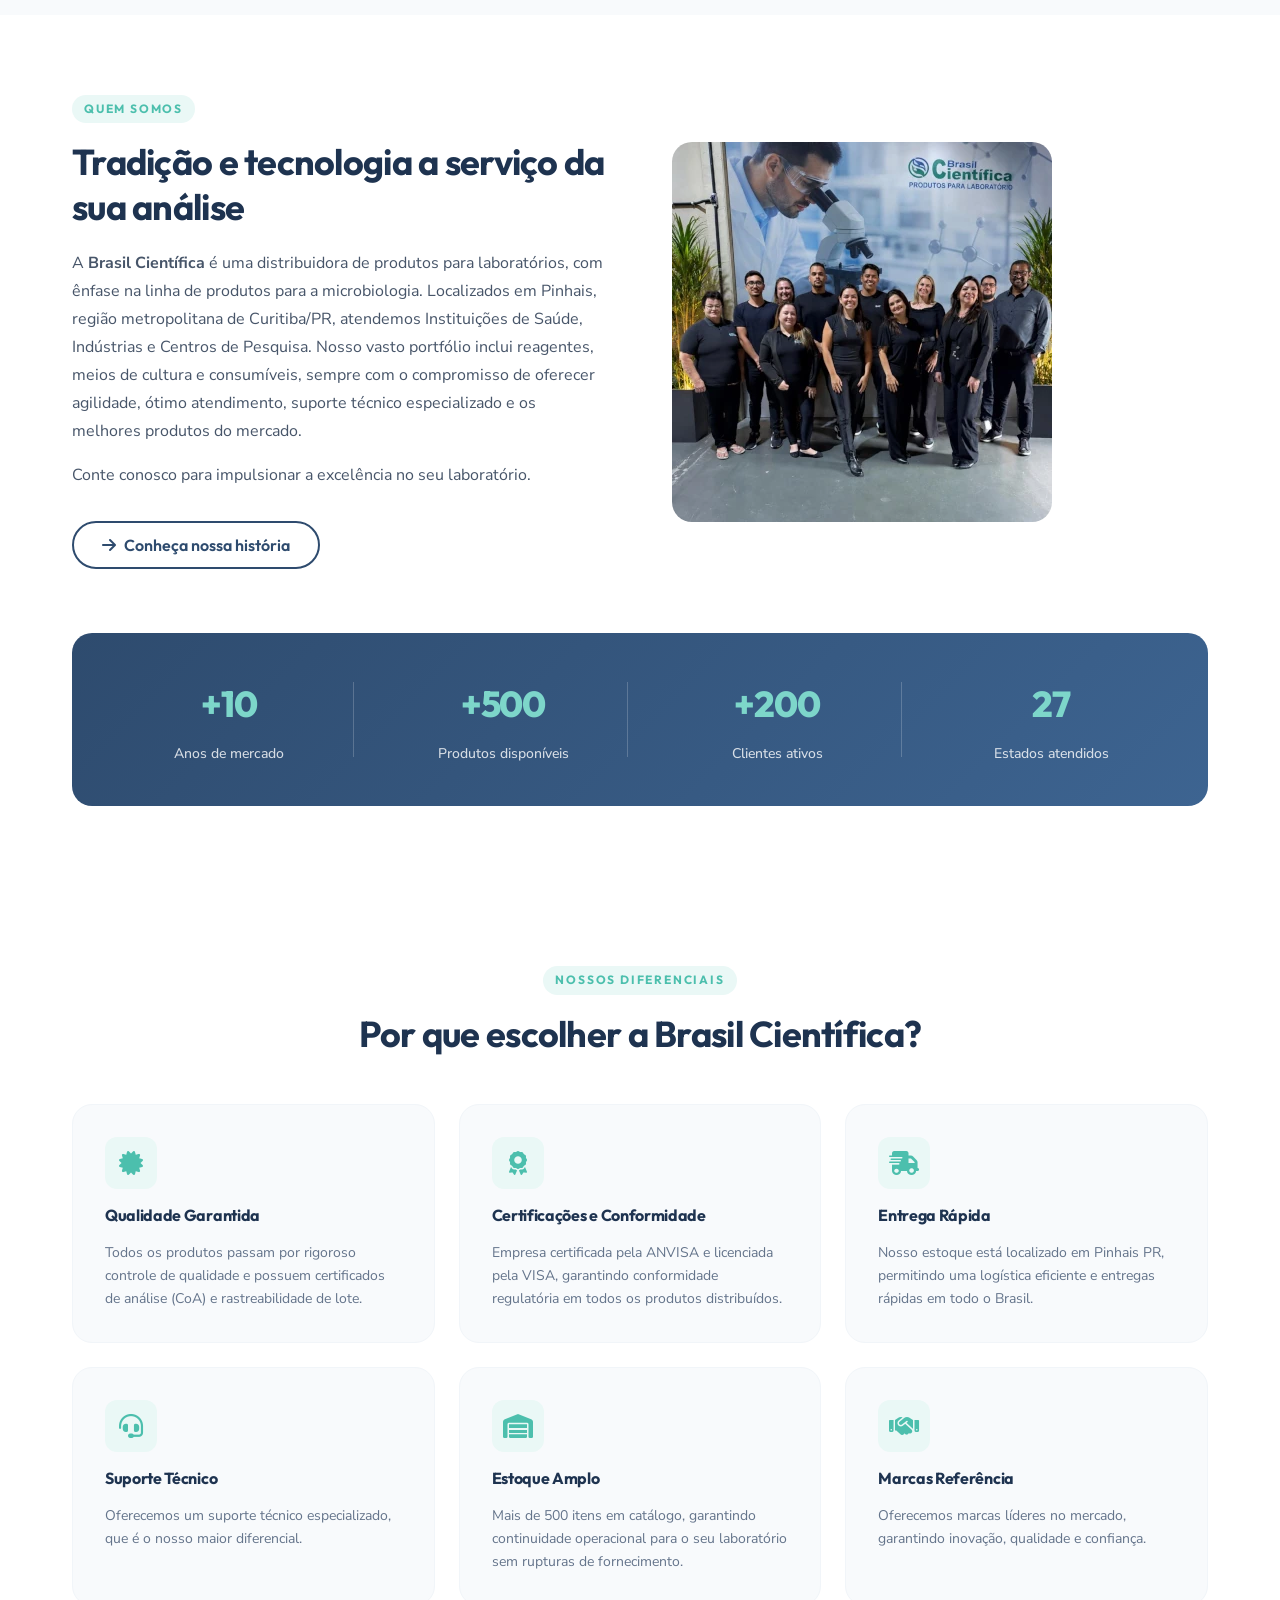
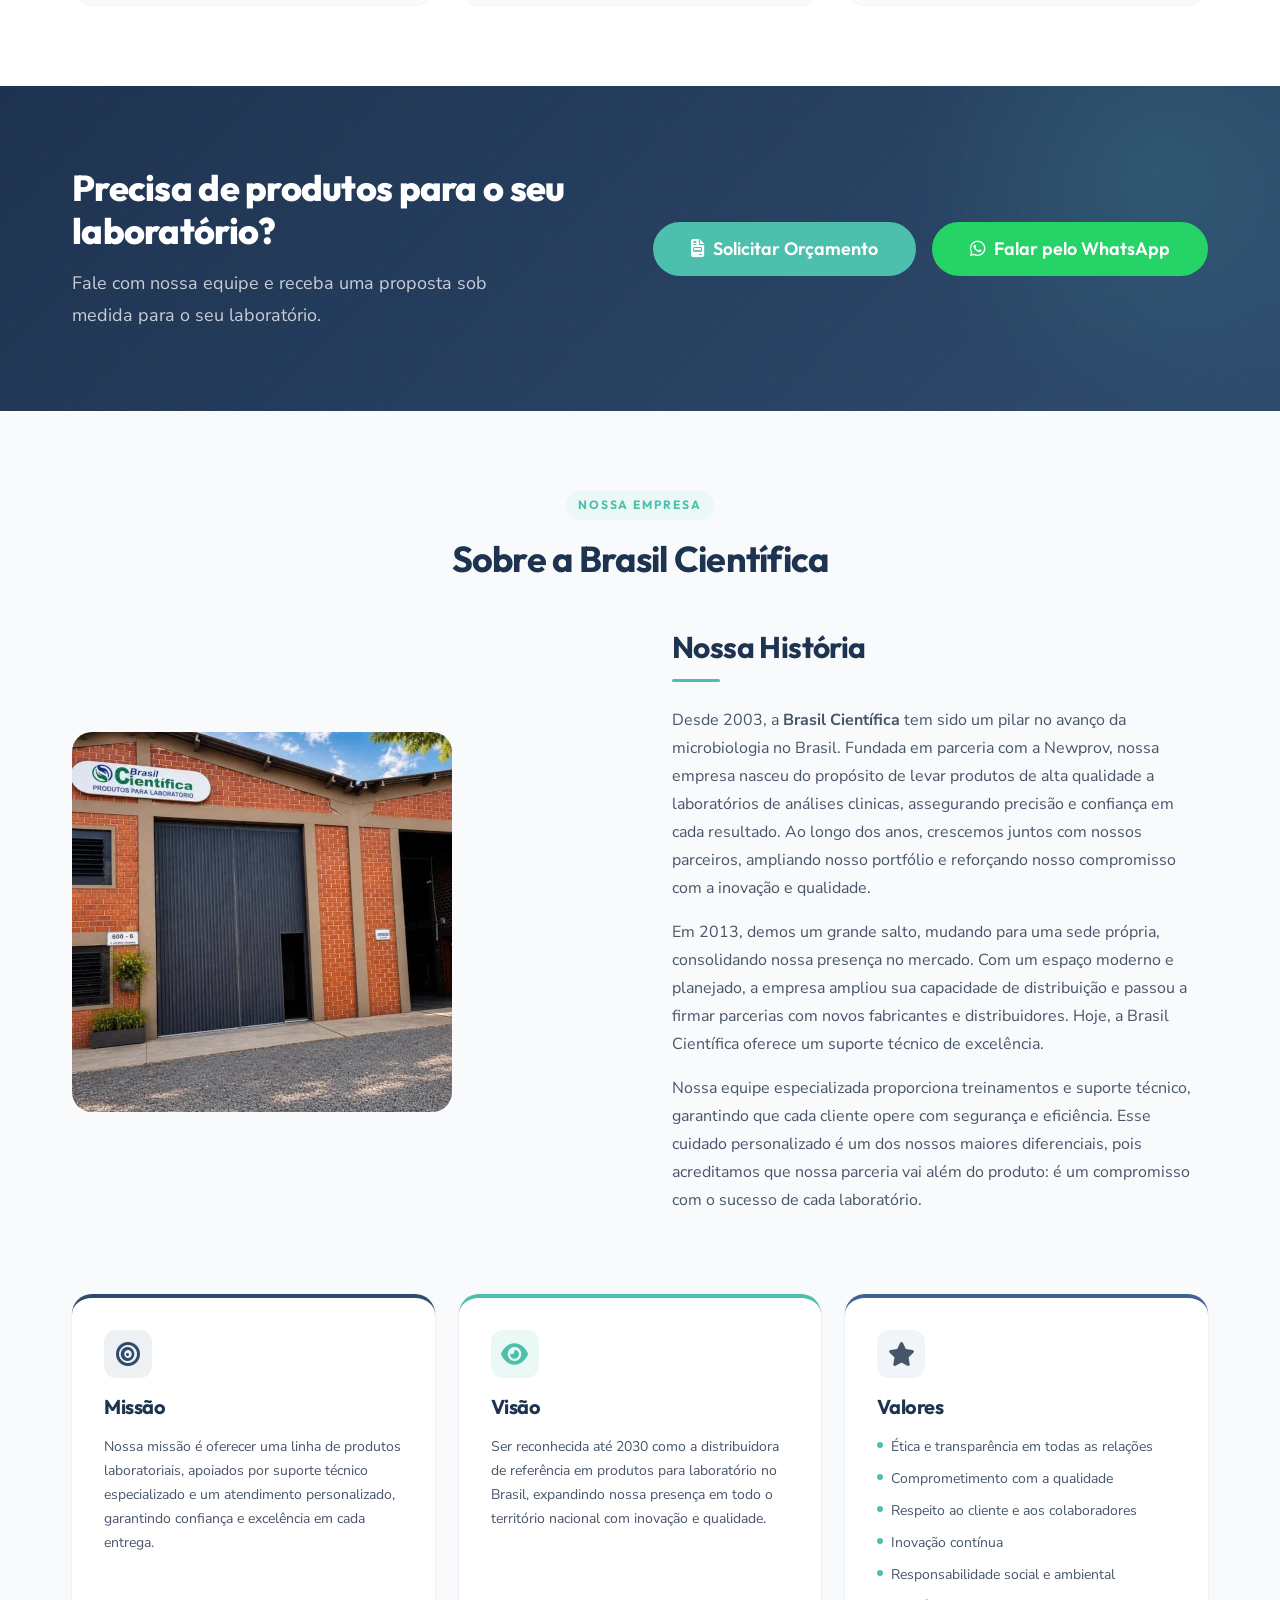
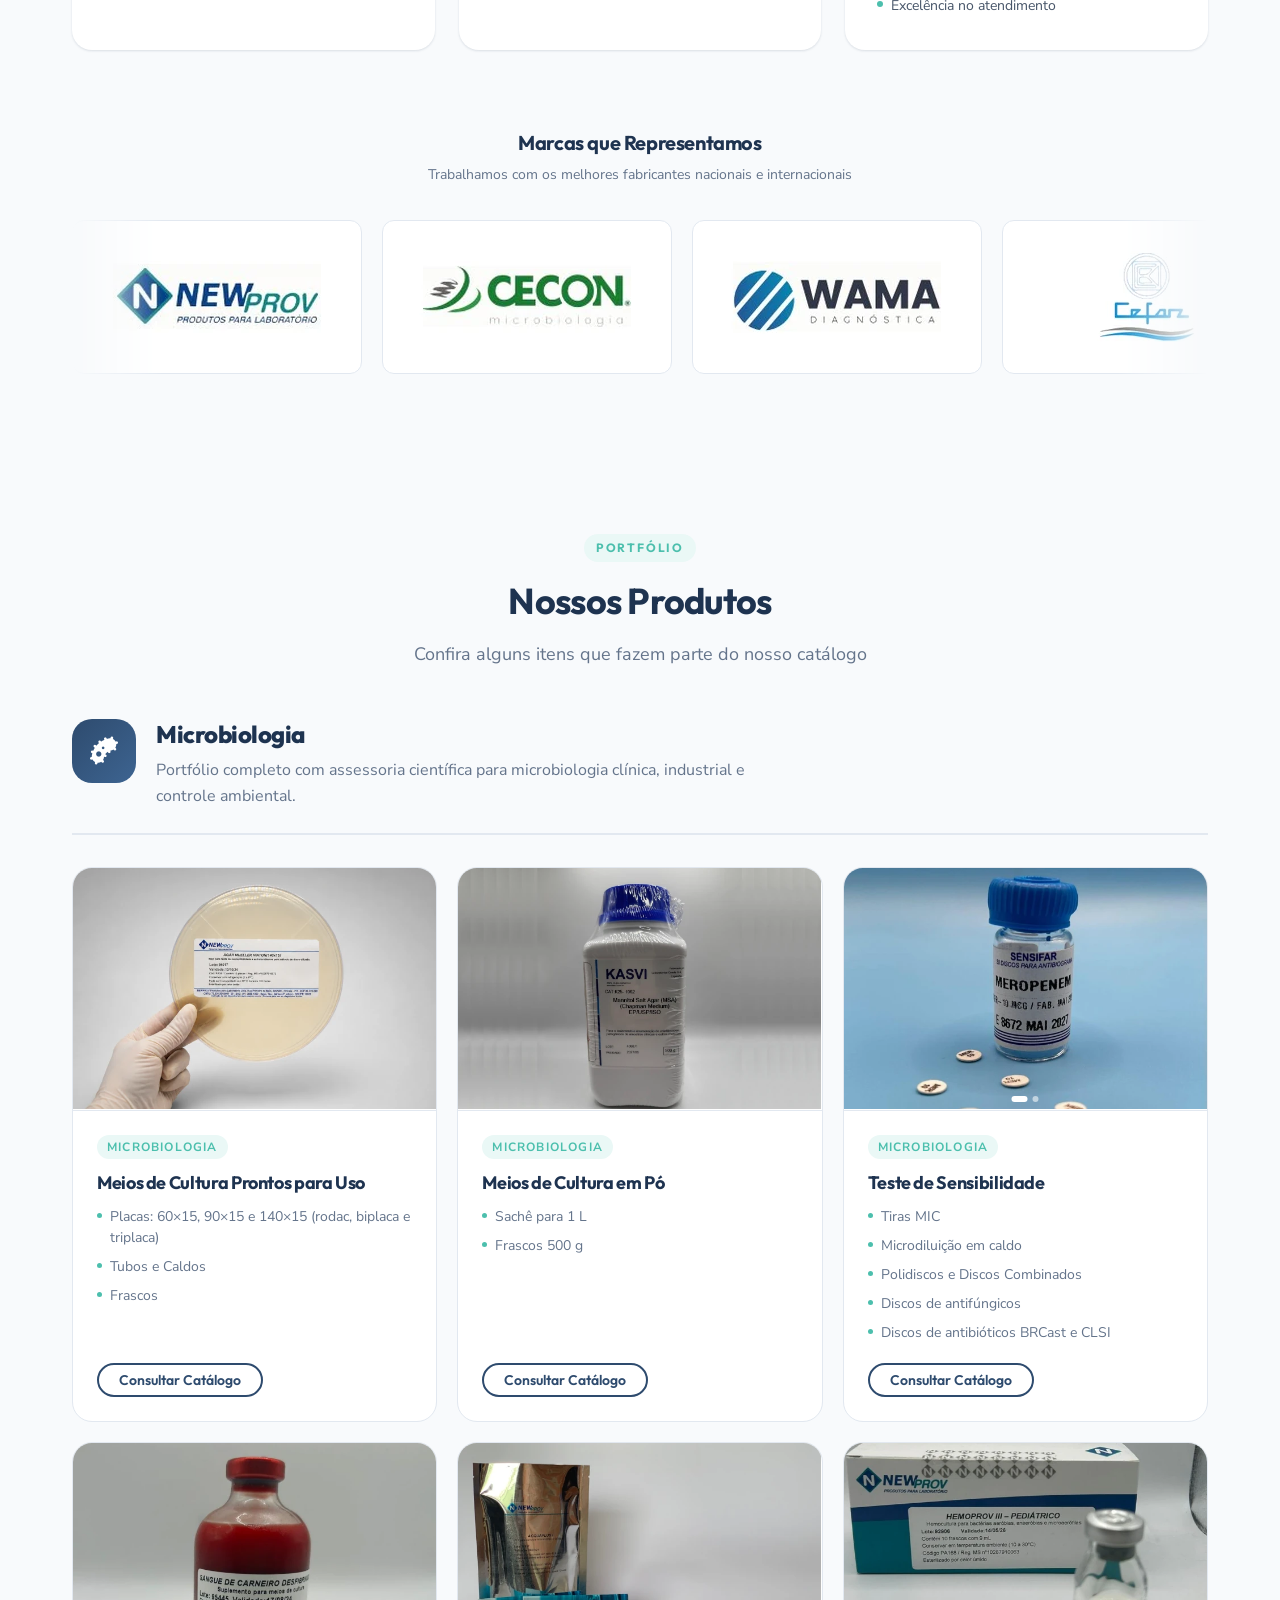
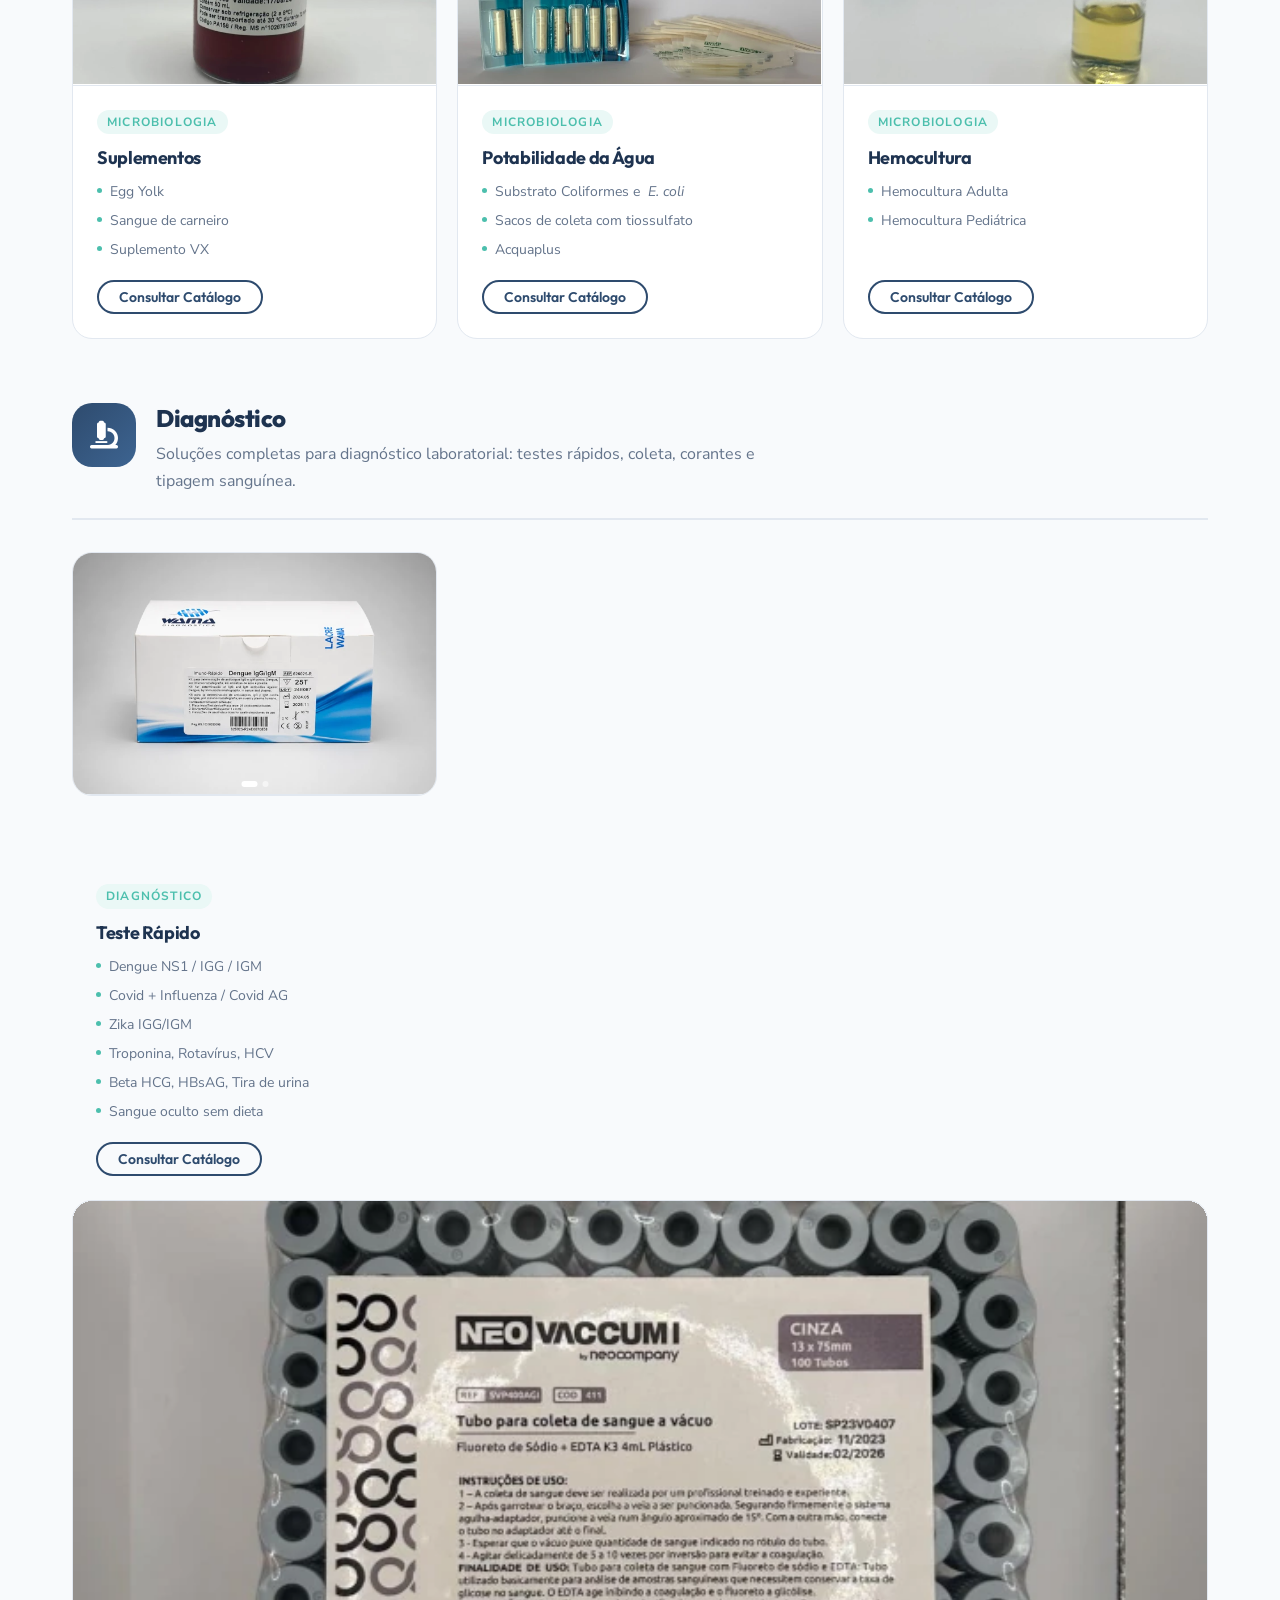
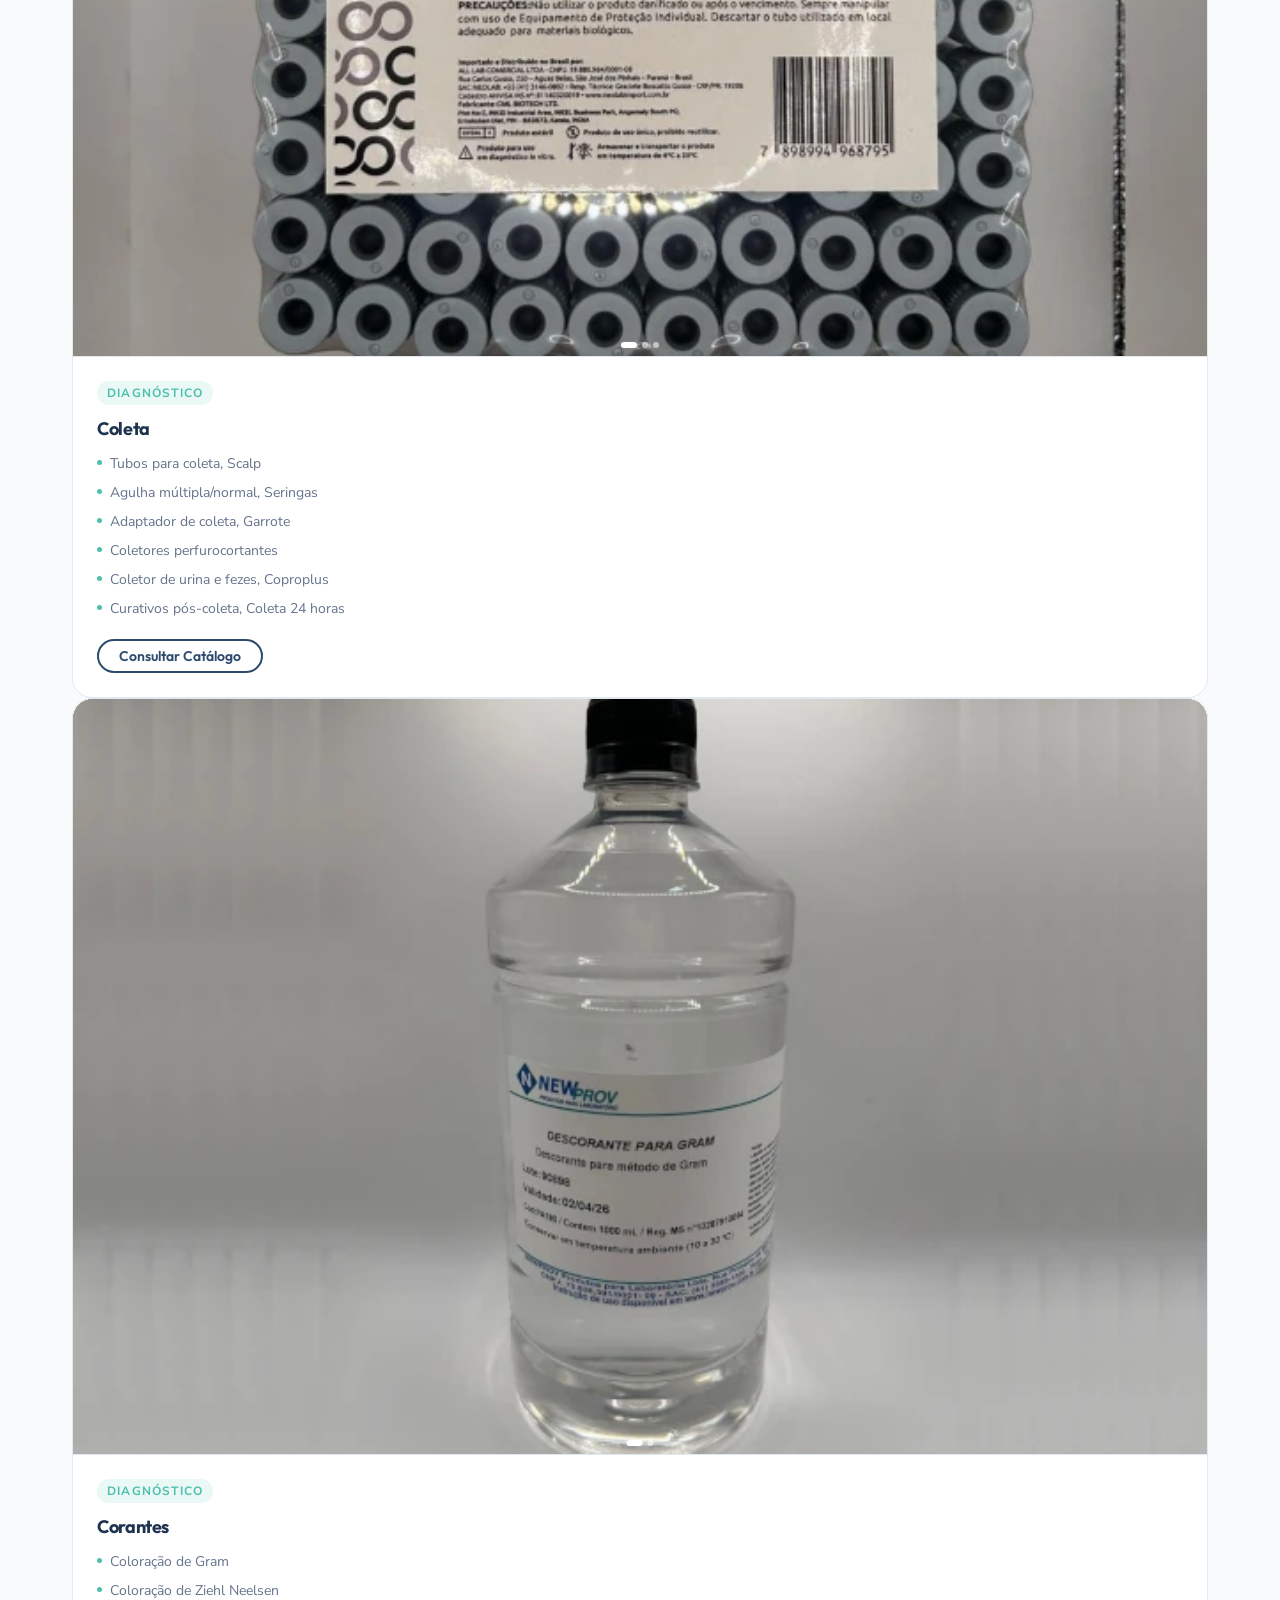
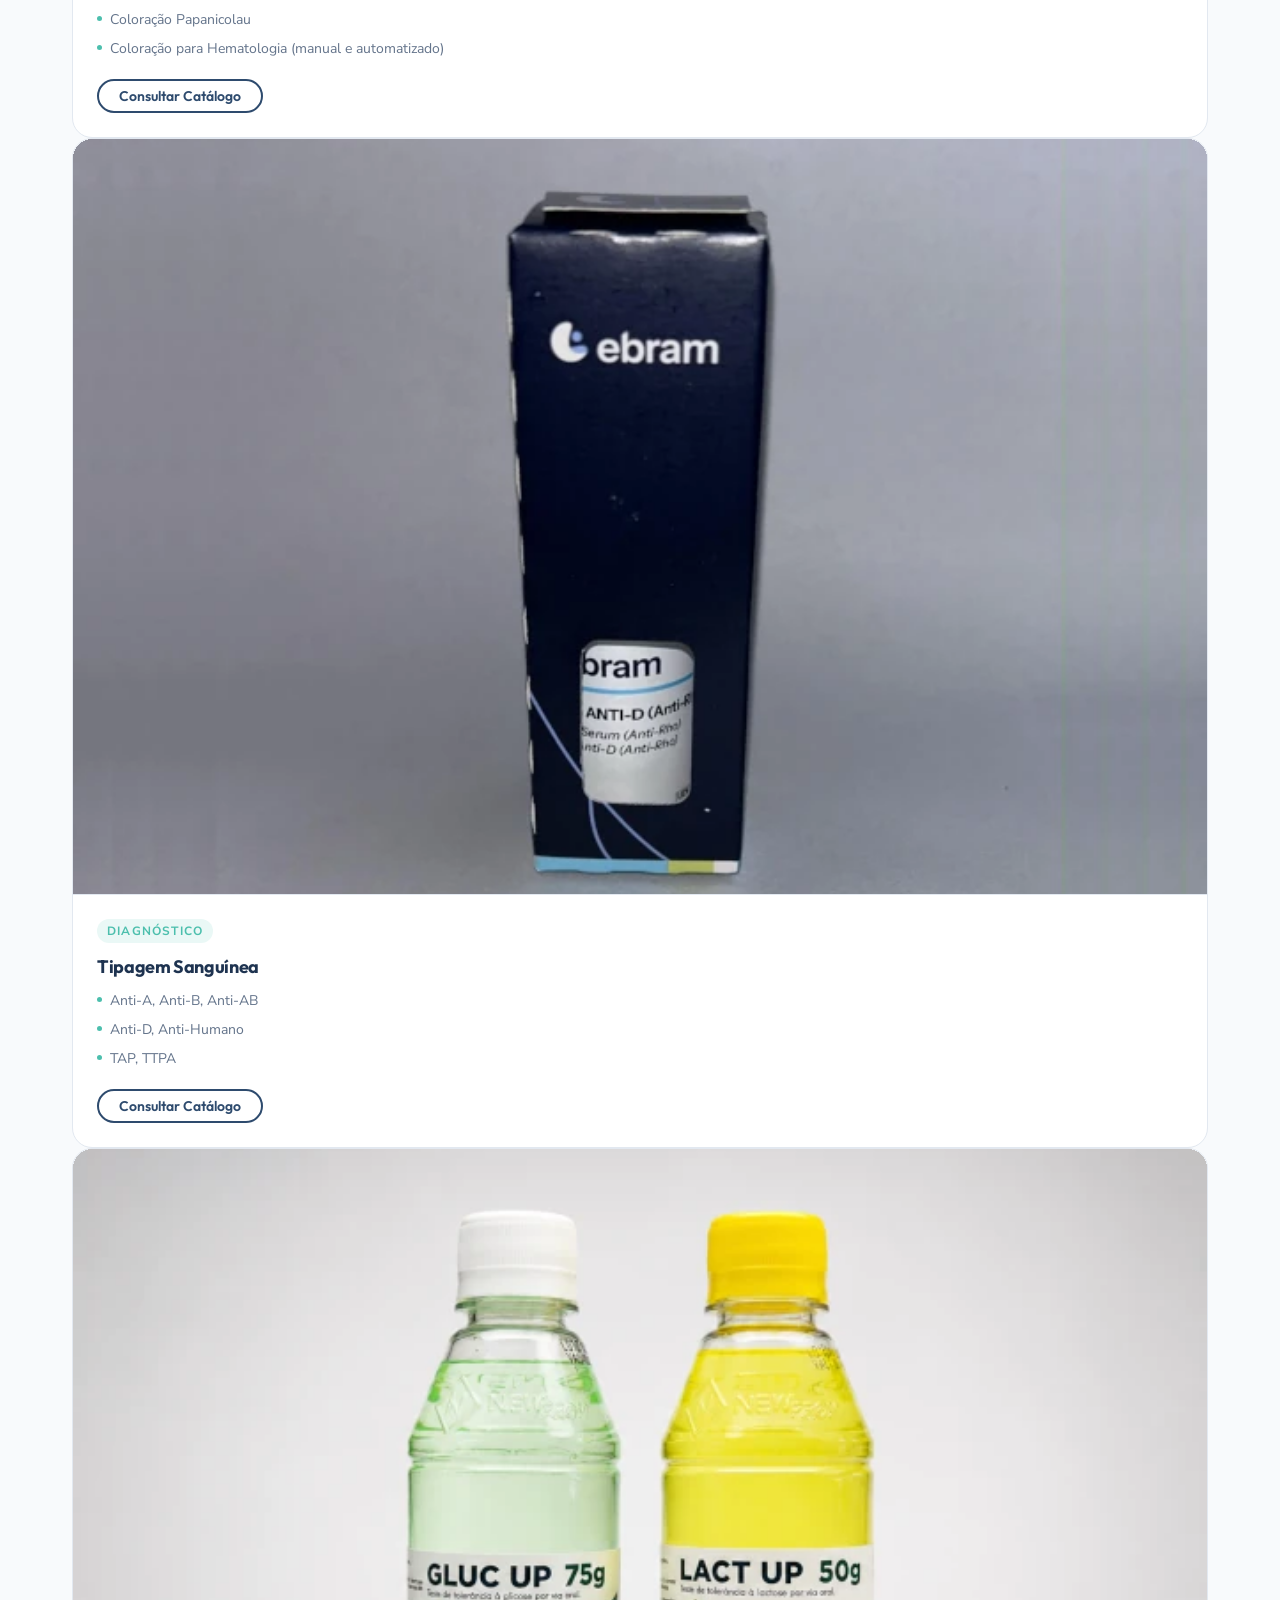
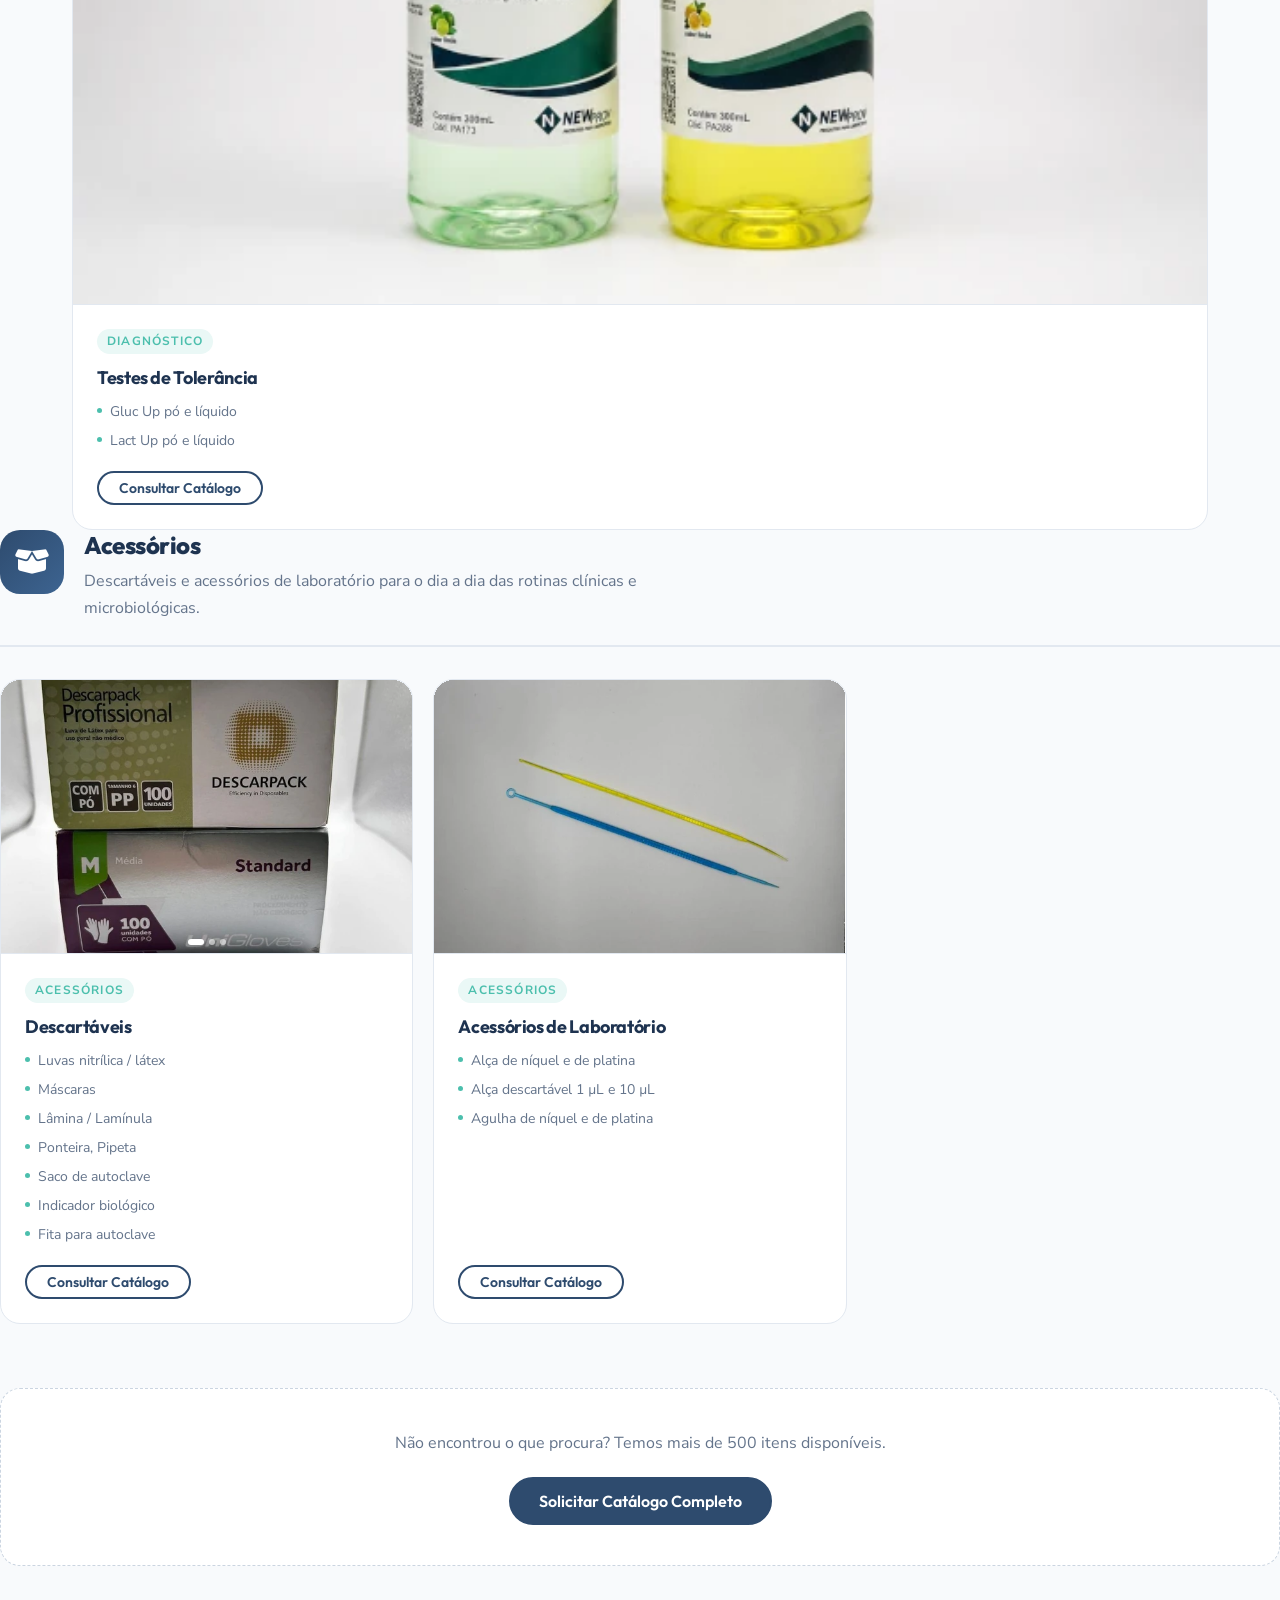
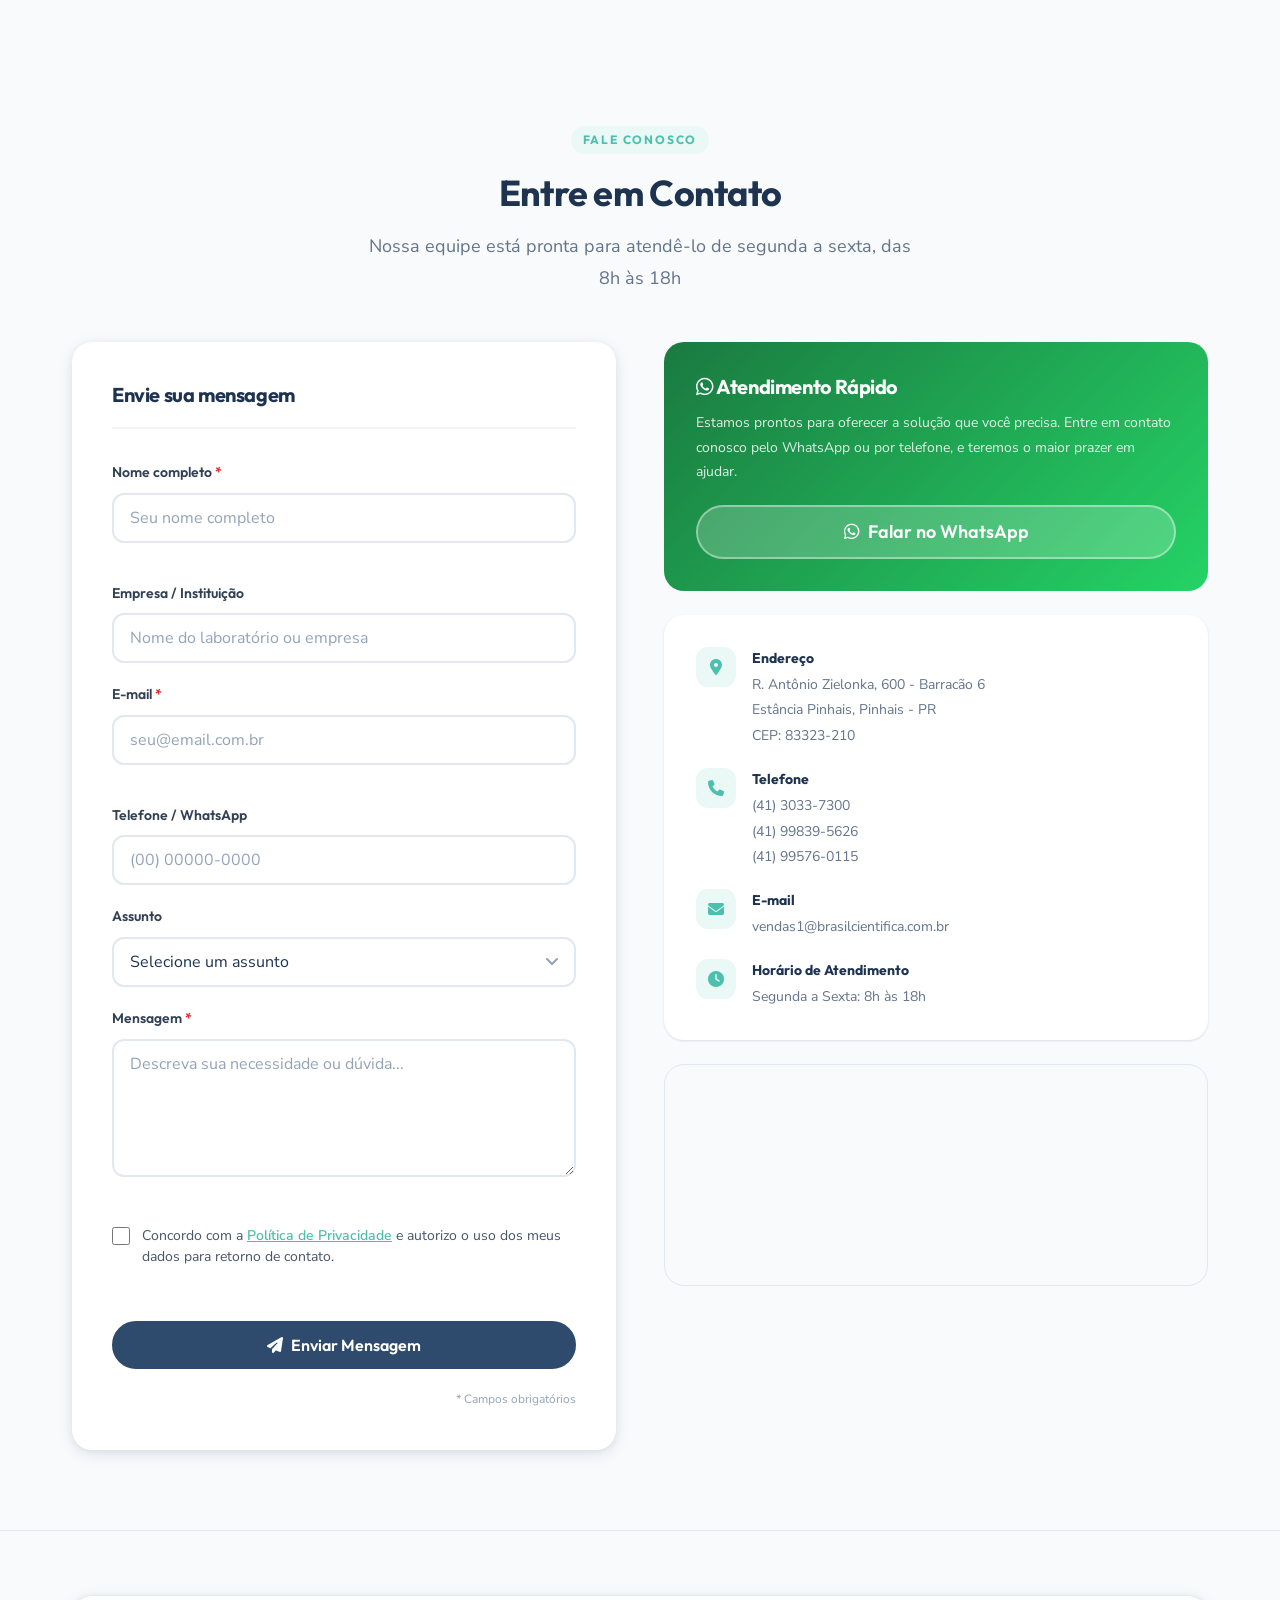
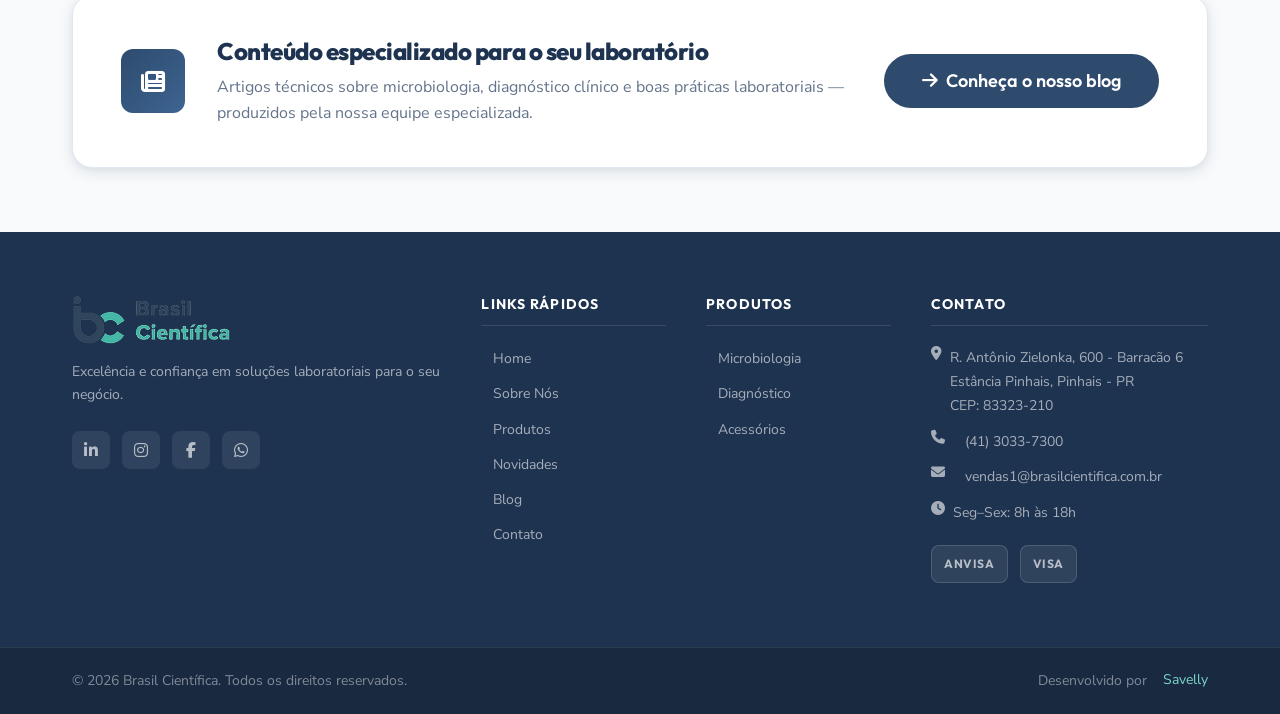
==== commit bedf27f6: "Arrumando div" ====
--- a/index.html
+++ b/index.html
@@ -707,7 +707,8 @@
             <li class="produto__card animar-entrada" aria-labelledby="sub-diag-1">
               <div class="produto__imagem produto__carrossel" data-total="2">
                 <div class="carrossel__faixa">
-                  <div class="carrossel__slide"><img src="images/produtos/teste_rapido.webp" alt="Teste Rápido" loading="lazy">
+                  <div class="carrossel__slide"><img src="images/produtos/teste_rapido.webp" alt="Teste Rápido" loading="lazy"></div>
+                  </div>
                 </div>
                 <button class="carrossel__btn carrossel__btn--prev" aria-label="Foto anterior" tabindex="-1"><i class="fa-solid fa-chevron-left" aria-hidden="true"></i></button>
                 <button class="carrossel__btn carrossel__btn--next" aria-label="Próxima foto" tabindex="-1"><i class="fa-solid fa-chevron-right" aria-hidden="true"></i></button>
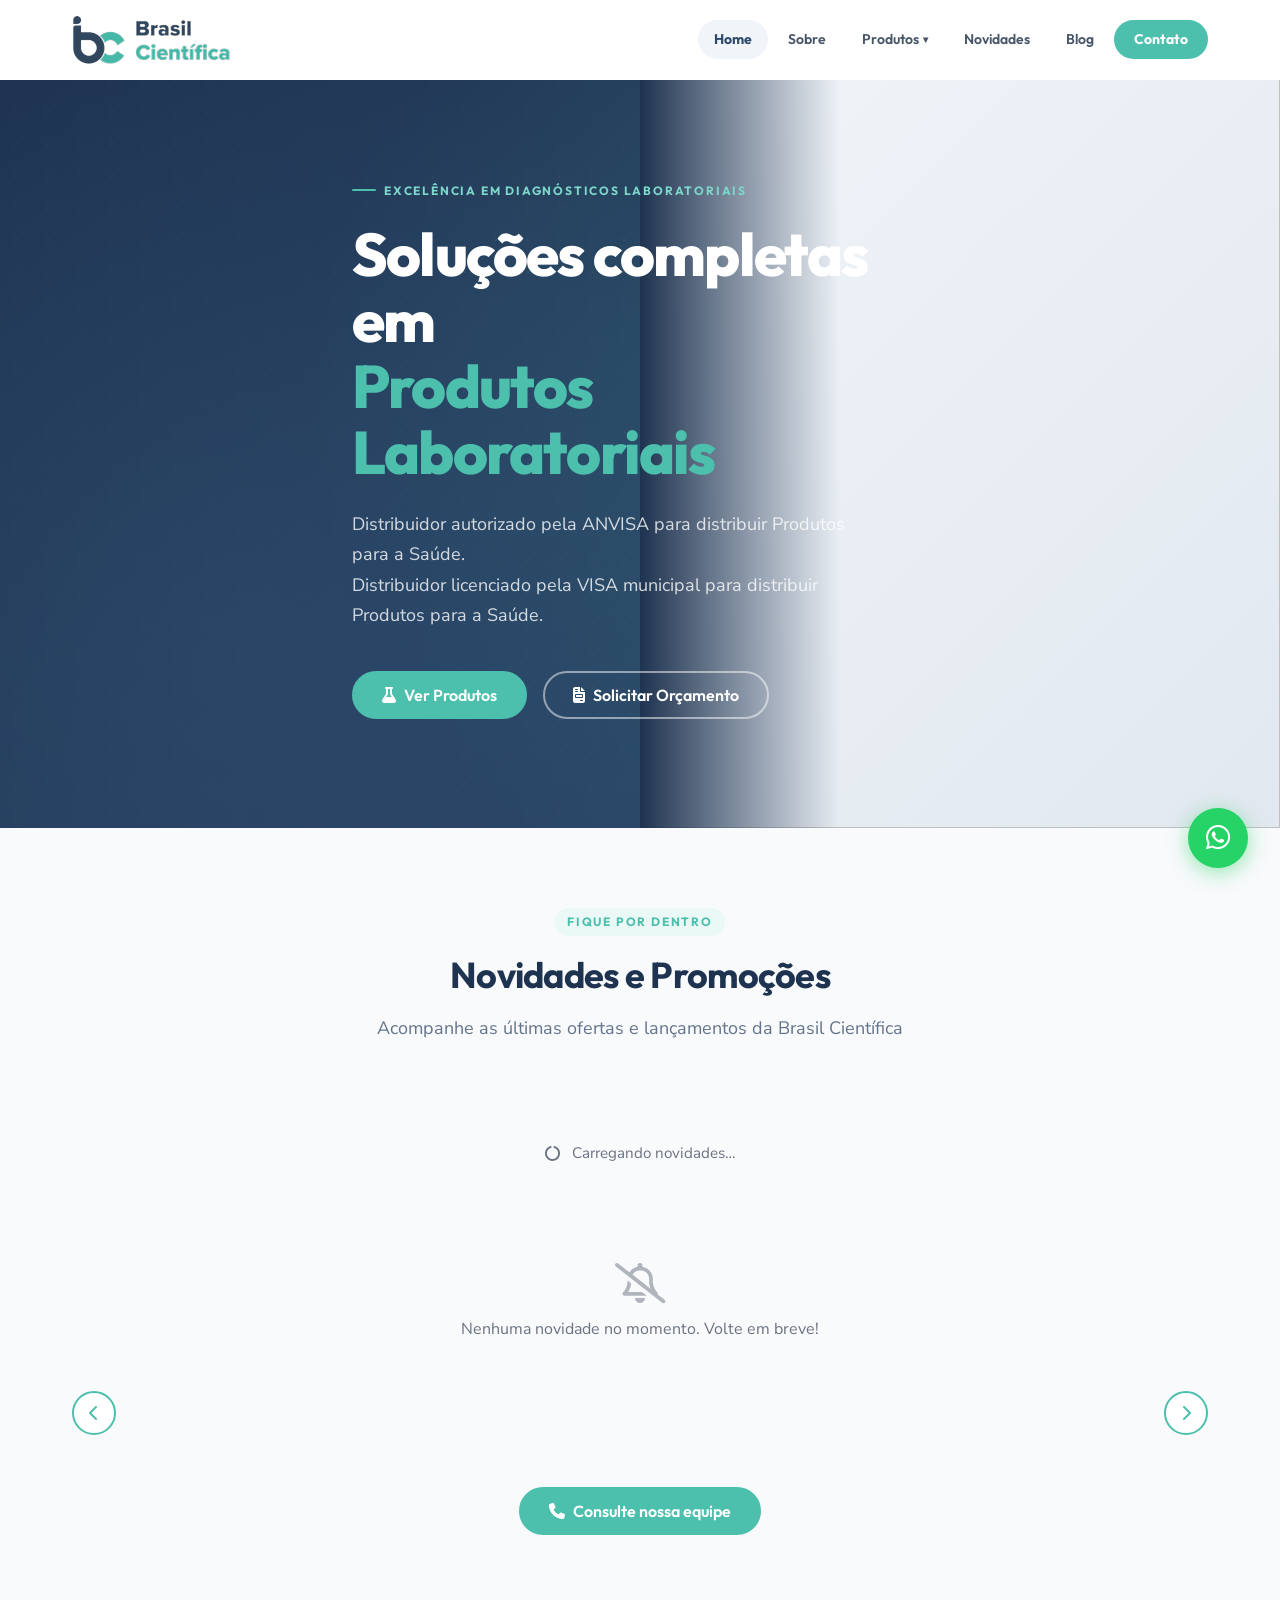
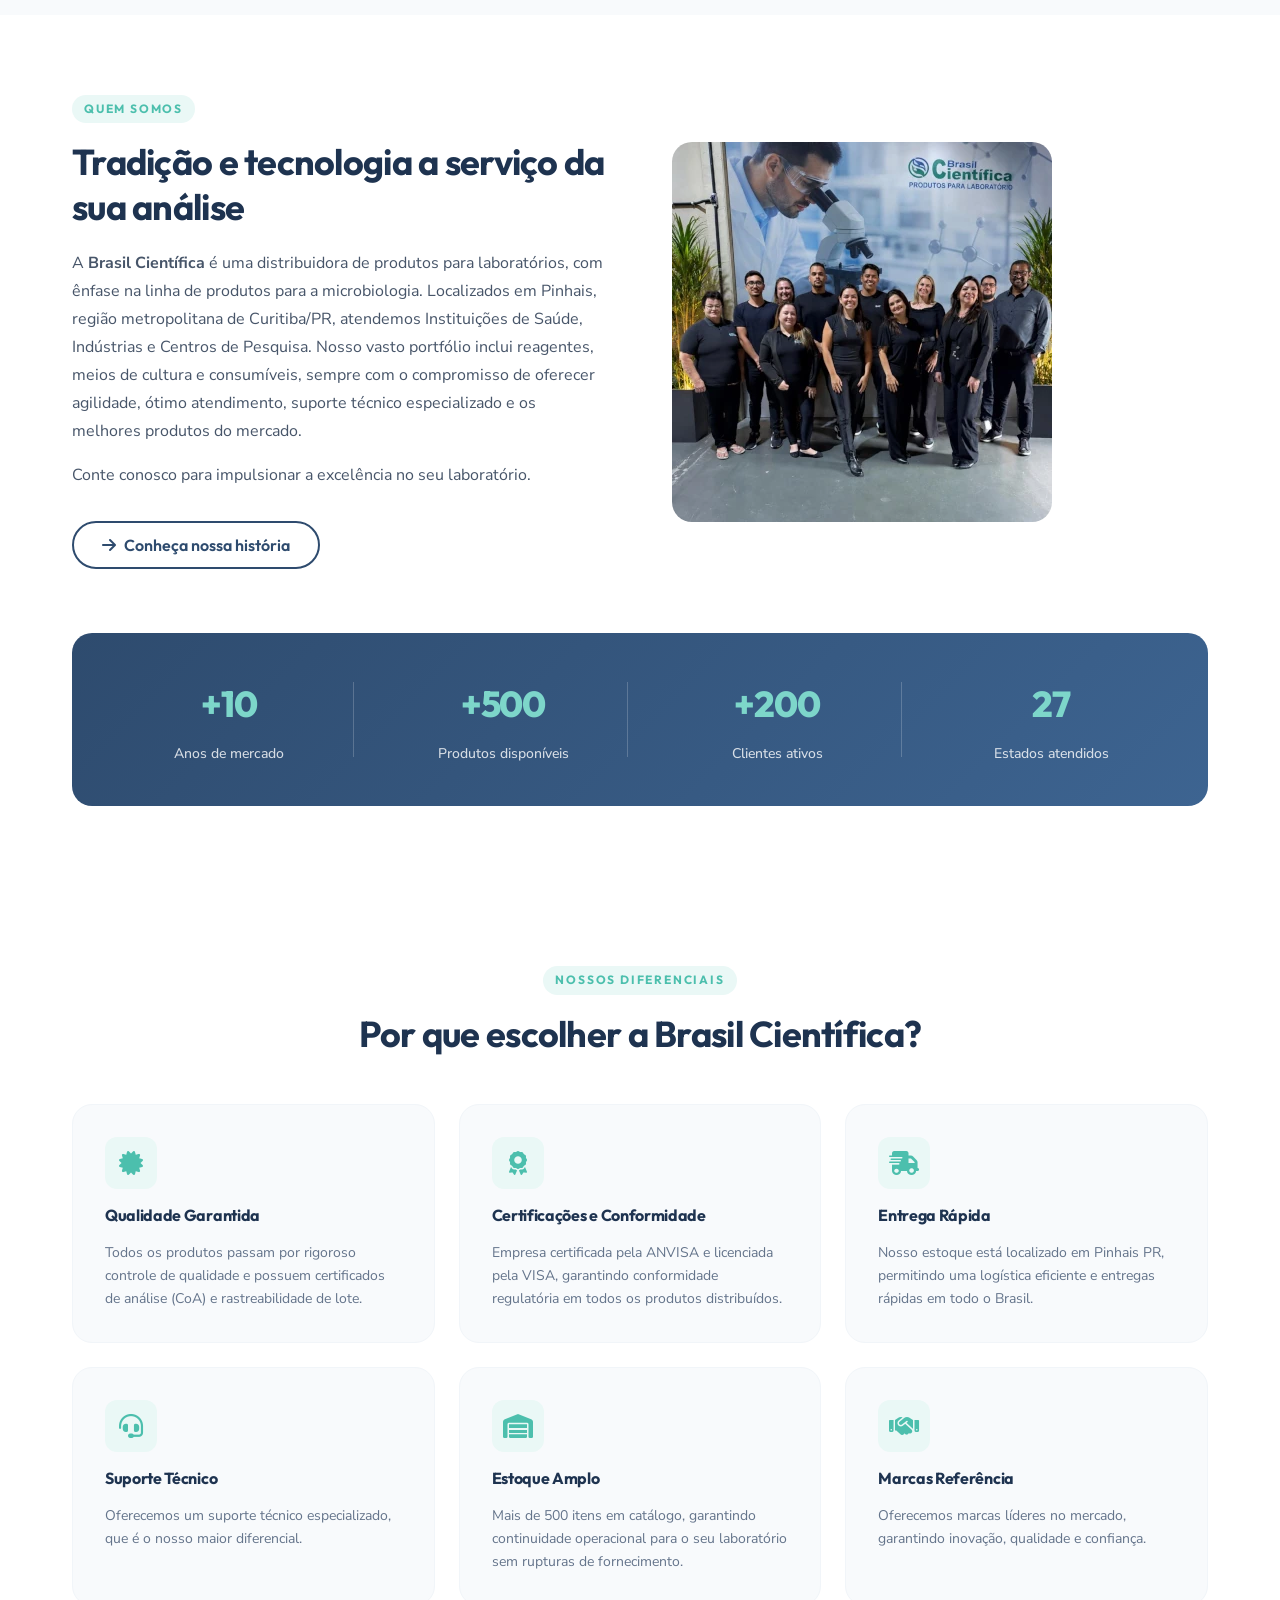
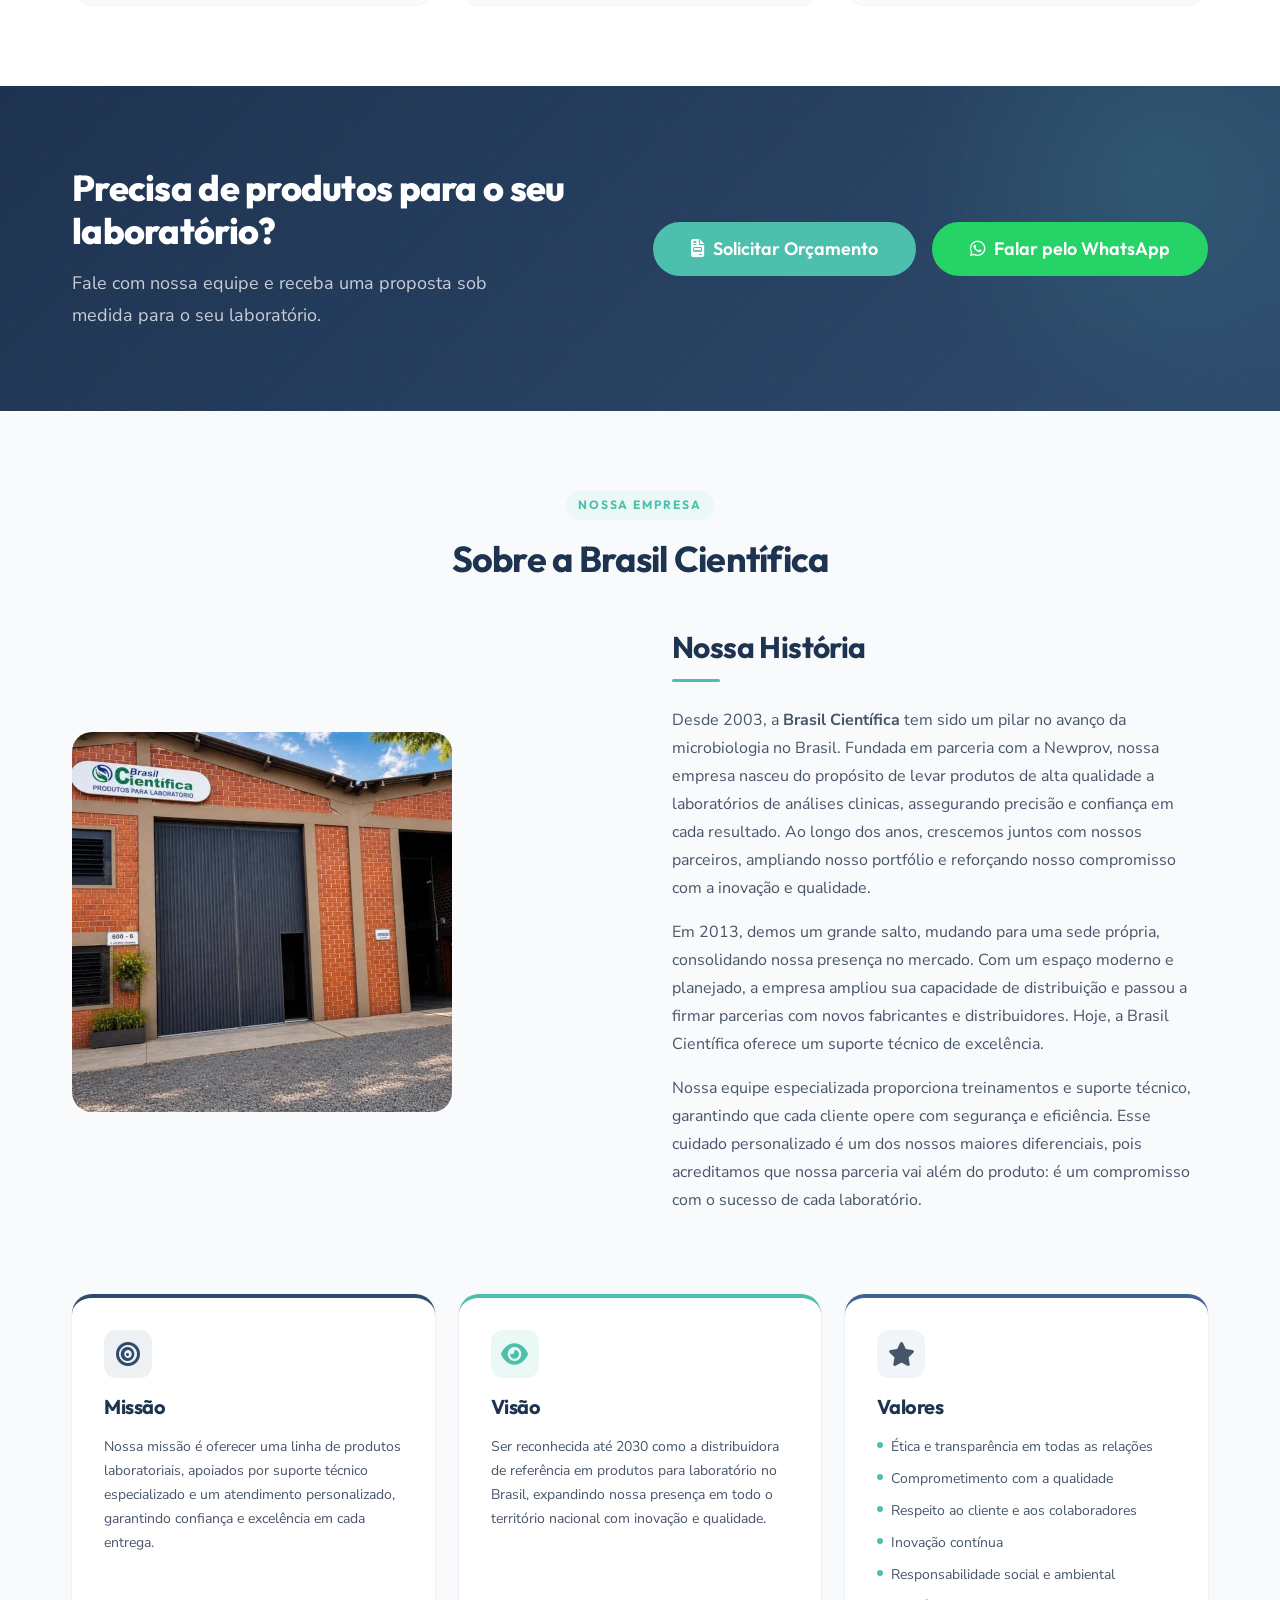
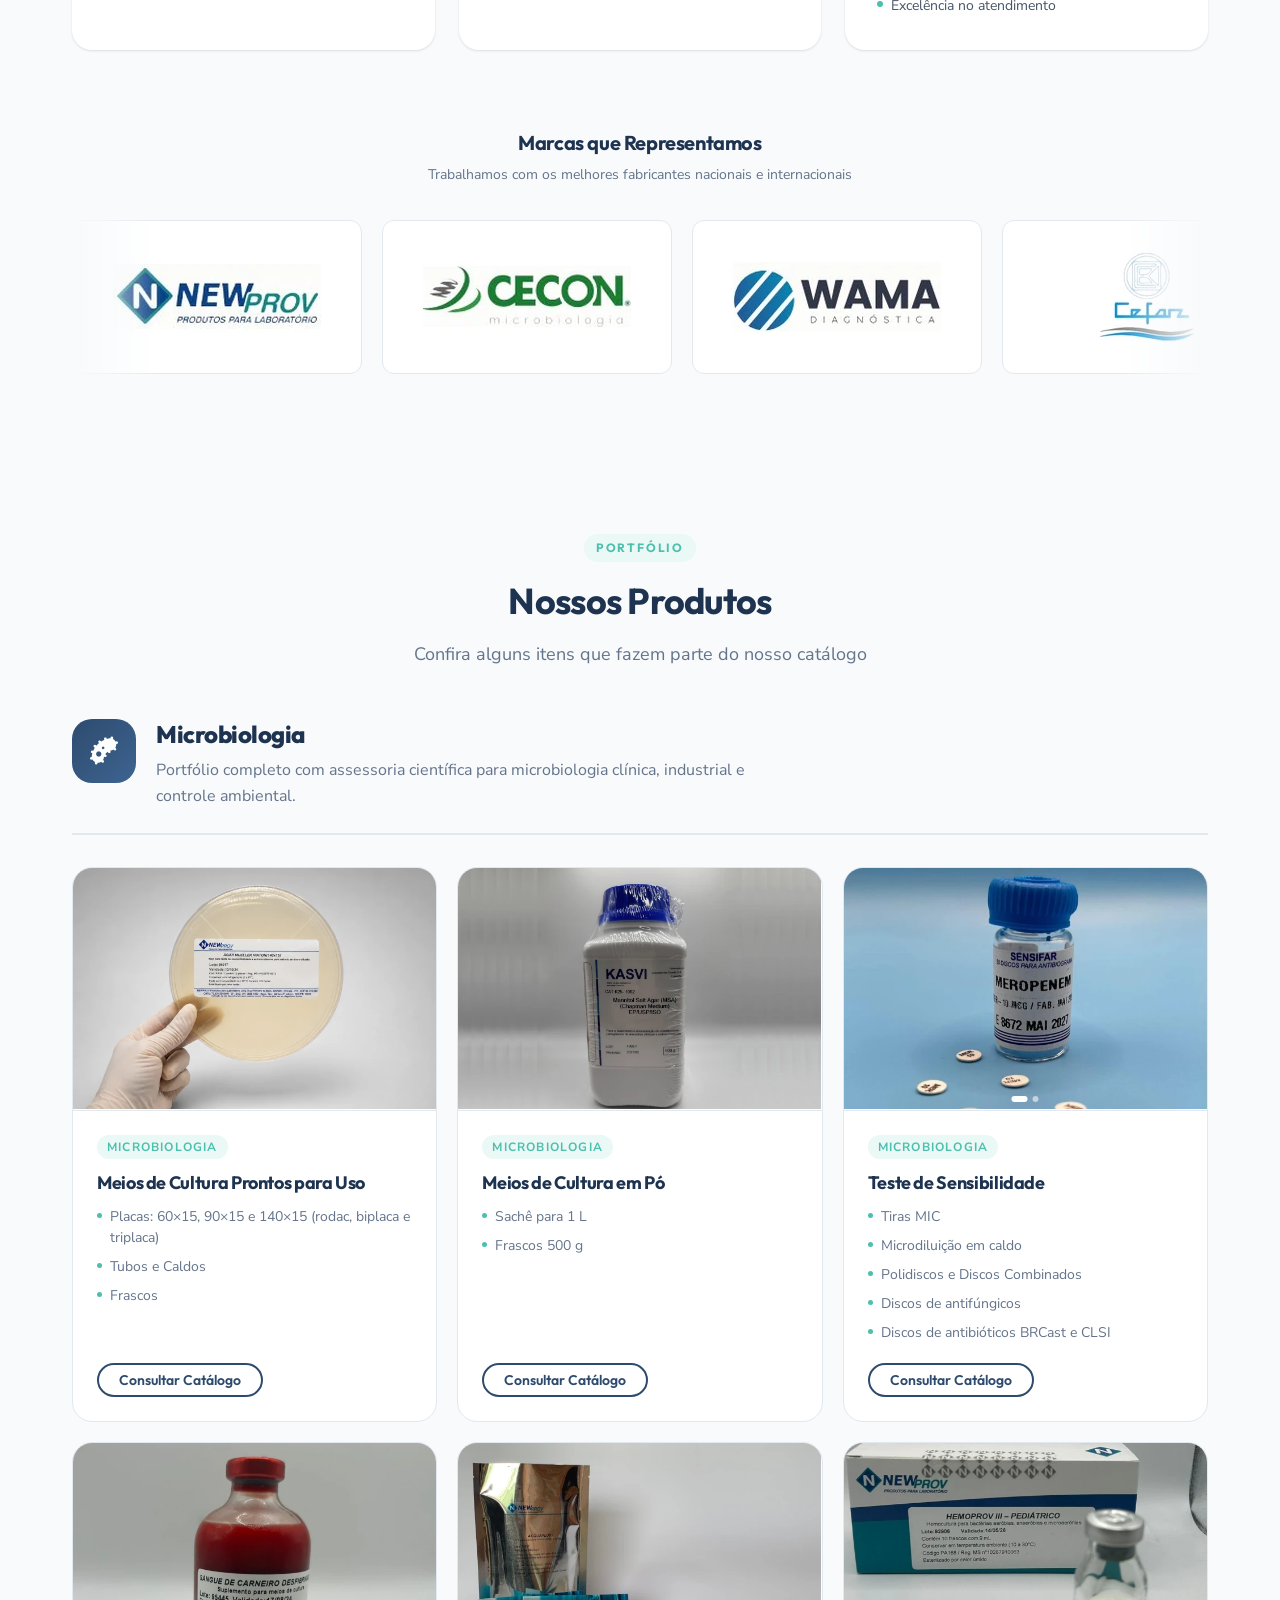
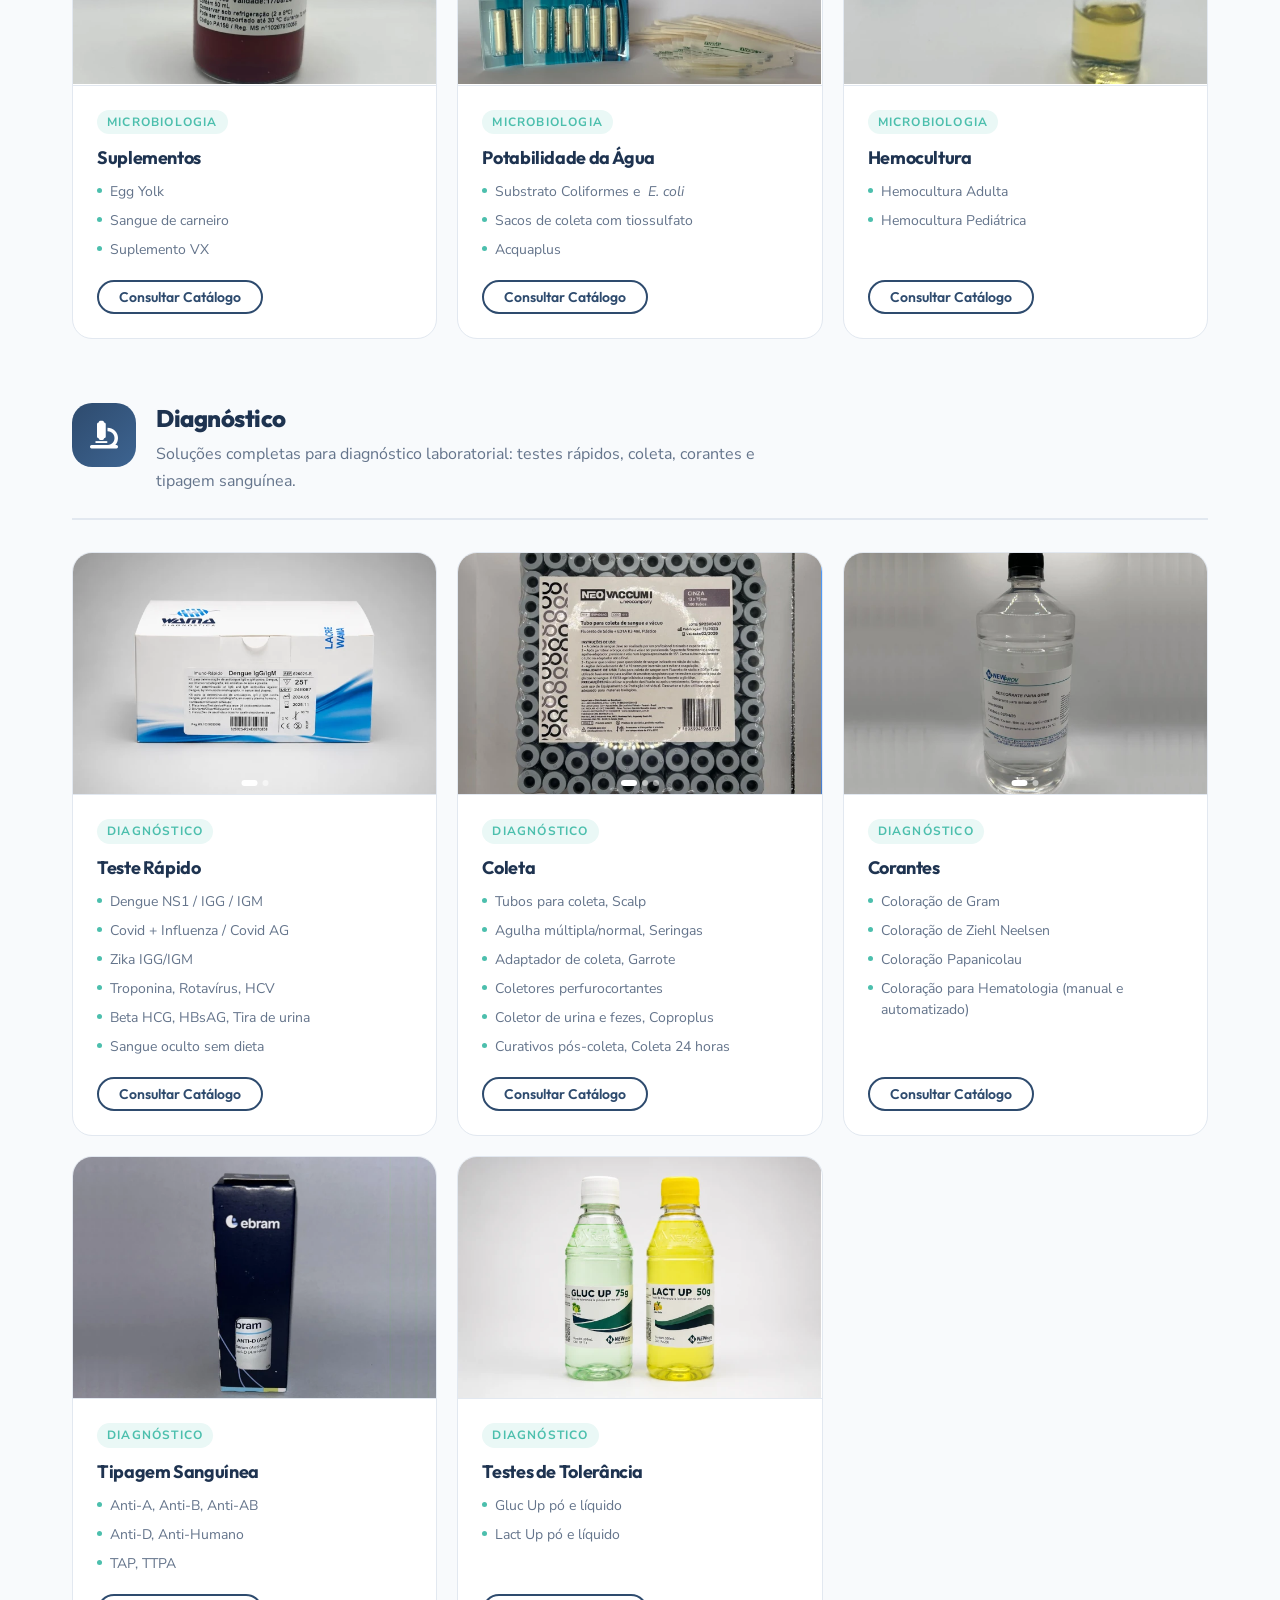
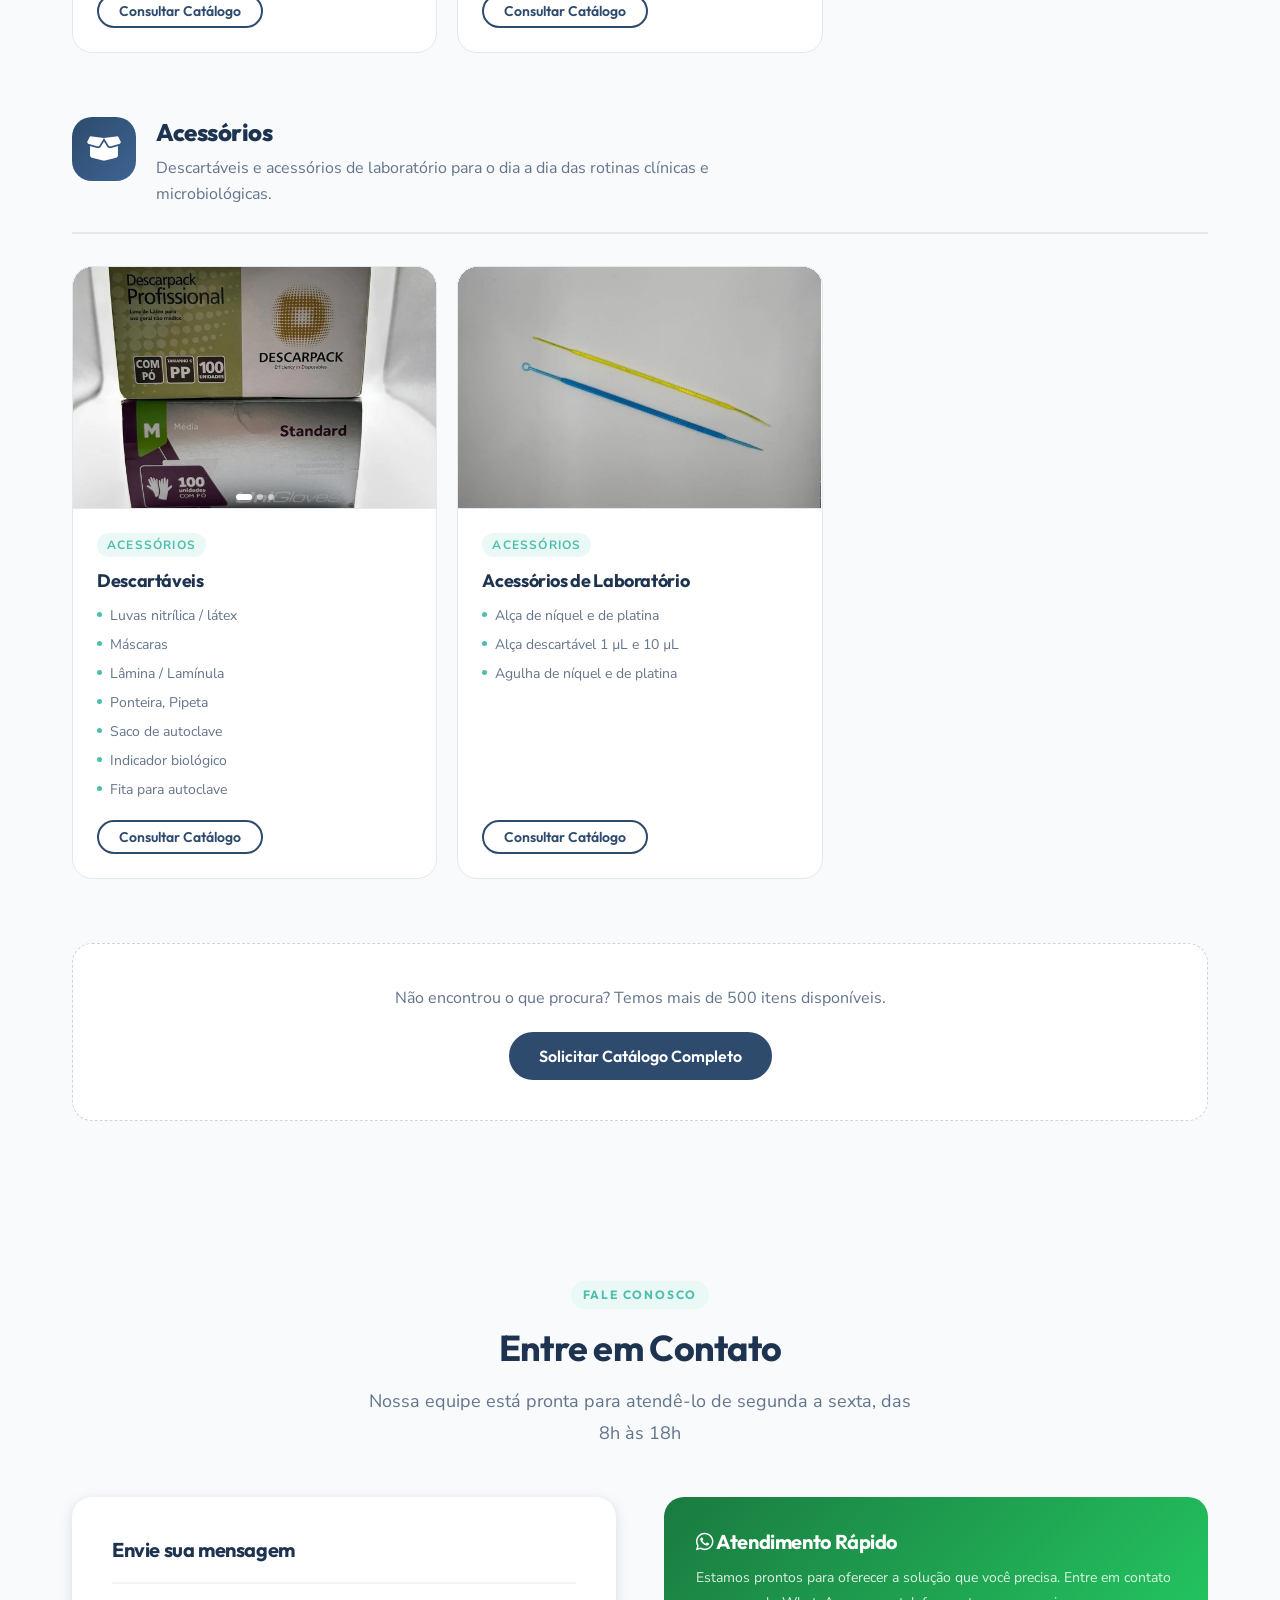
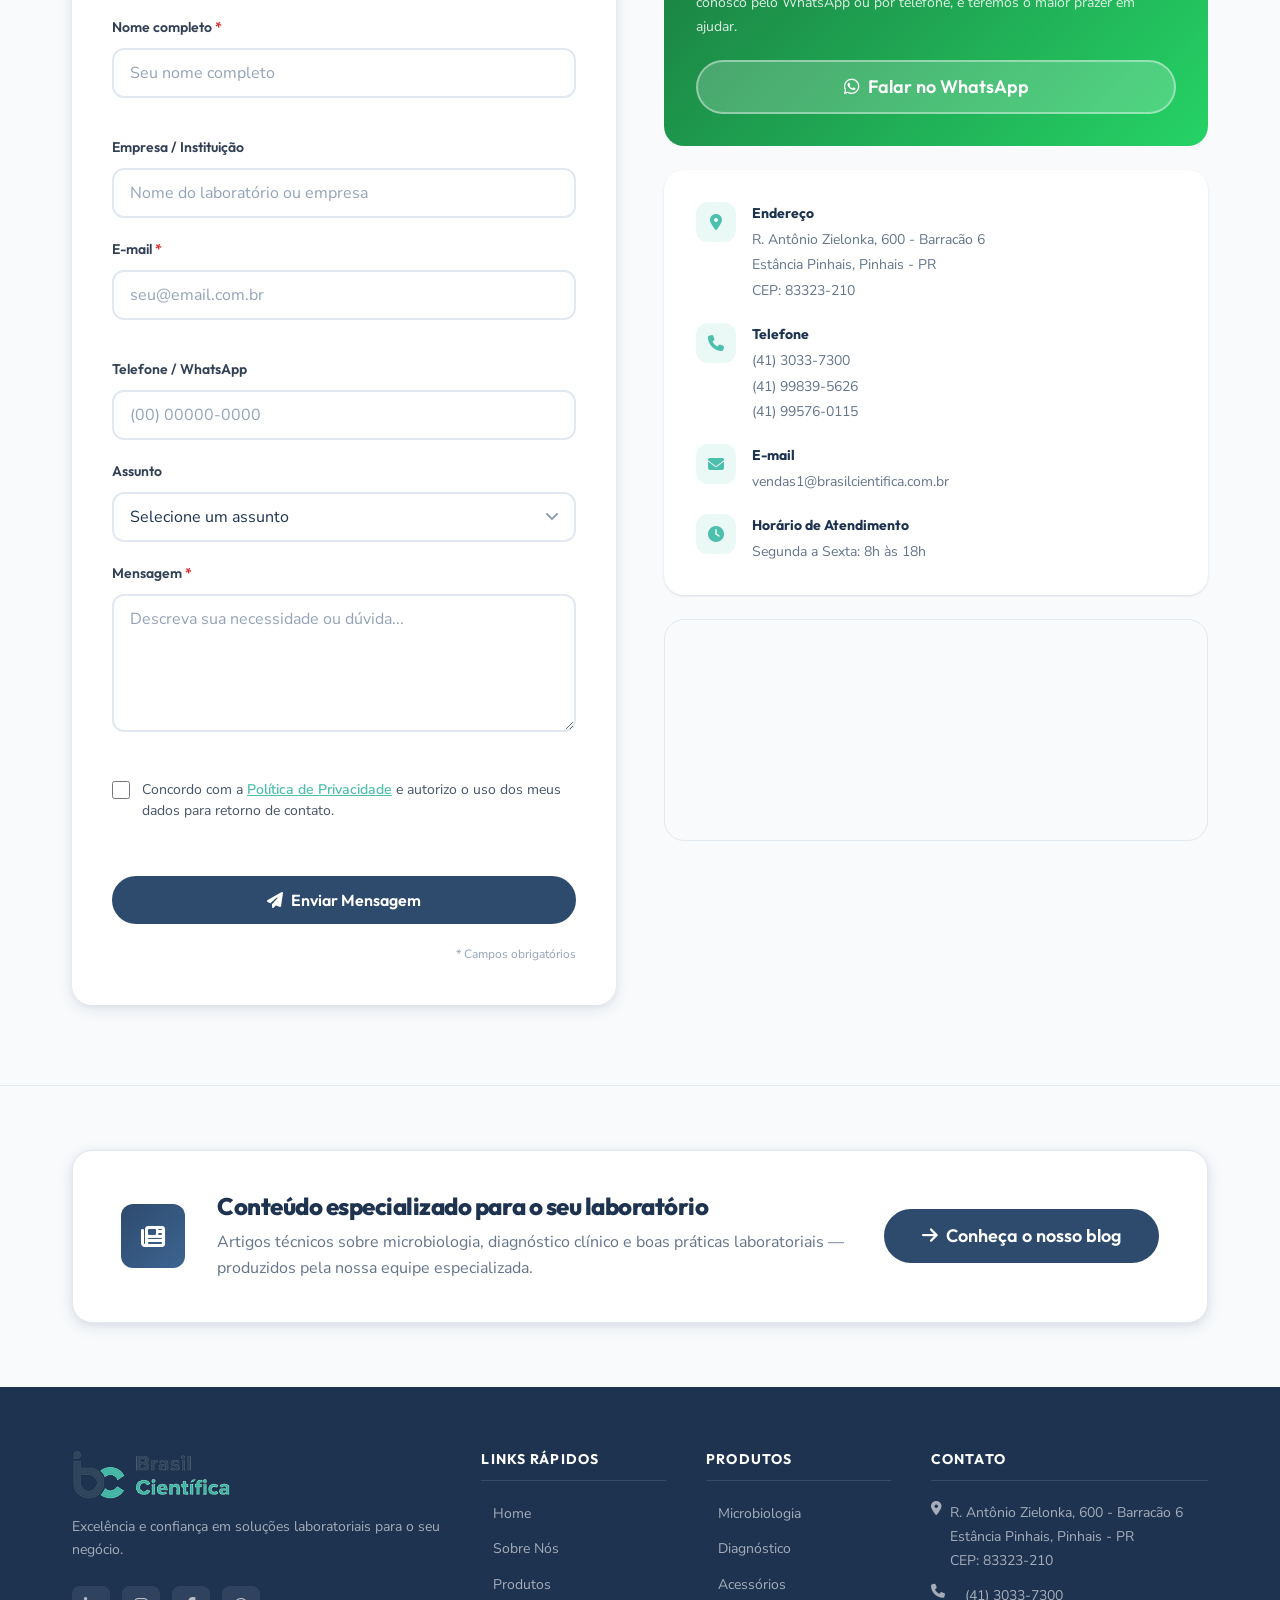
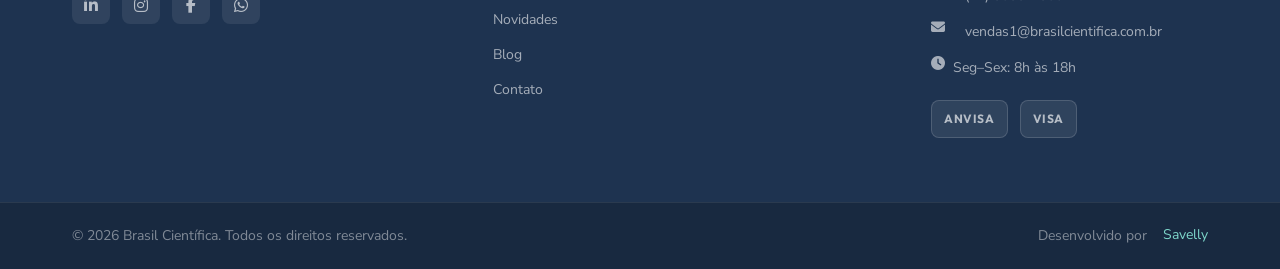
==== commit c0c73a1c: "Arrumando cards" ====
--- a/index.html
+++ b/index.html
@@ -708,7 +708,6 @@
               <div class="produto__imagem produto__carrossel" data-total="2">
                 <div class="carrossel__faixa">
                   <div class="carrossel__slide"><img src="images/produtos/teste_rapido.webp" alt="Teste Rápido" loading="lazy"></div>
-                  </div>
                 </div>
                 <button class="carrossel__btn carrossel__btn--prev" aria-label="Foto anterior" tabindex="-1"><i class="fa-solid fa-chevron-left" aria-hidden="true"></i></button>
                 <button class="carrossel__btn carrossel__btn--next" aria-label="Próxima foto" tabindex="-1"><i class="fa-solid fa-chevron-right" aria-hidden="true"></i></button>
@@ -883,11 +882,9 @@
             </li>
 
             <li class="produto__card animar-entrada" aria-labelledby="sub-ace-2">
-              <div class="produto__imagem">
               <div class="produto__imagem produto__carrossel" data-total="1">
                 <div class="carrossel__faixa">
                   <div class="carrossel__slide"><img src="images/produtos/descartaveis_3.webp" alt="Descartáveis" loading="lazy"></div>
-              </div>
                 </div>
               </div>
               <div class="produto__info">
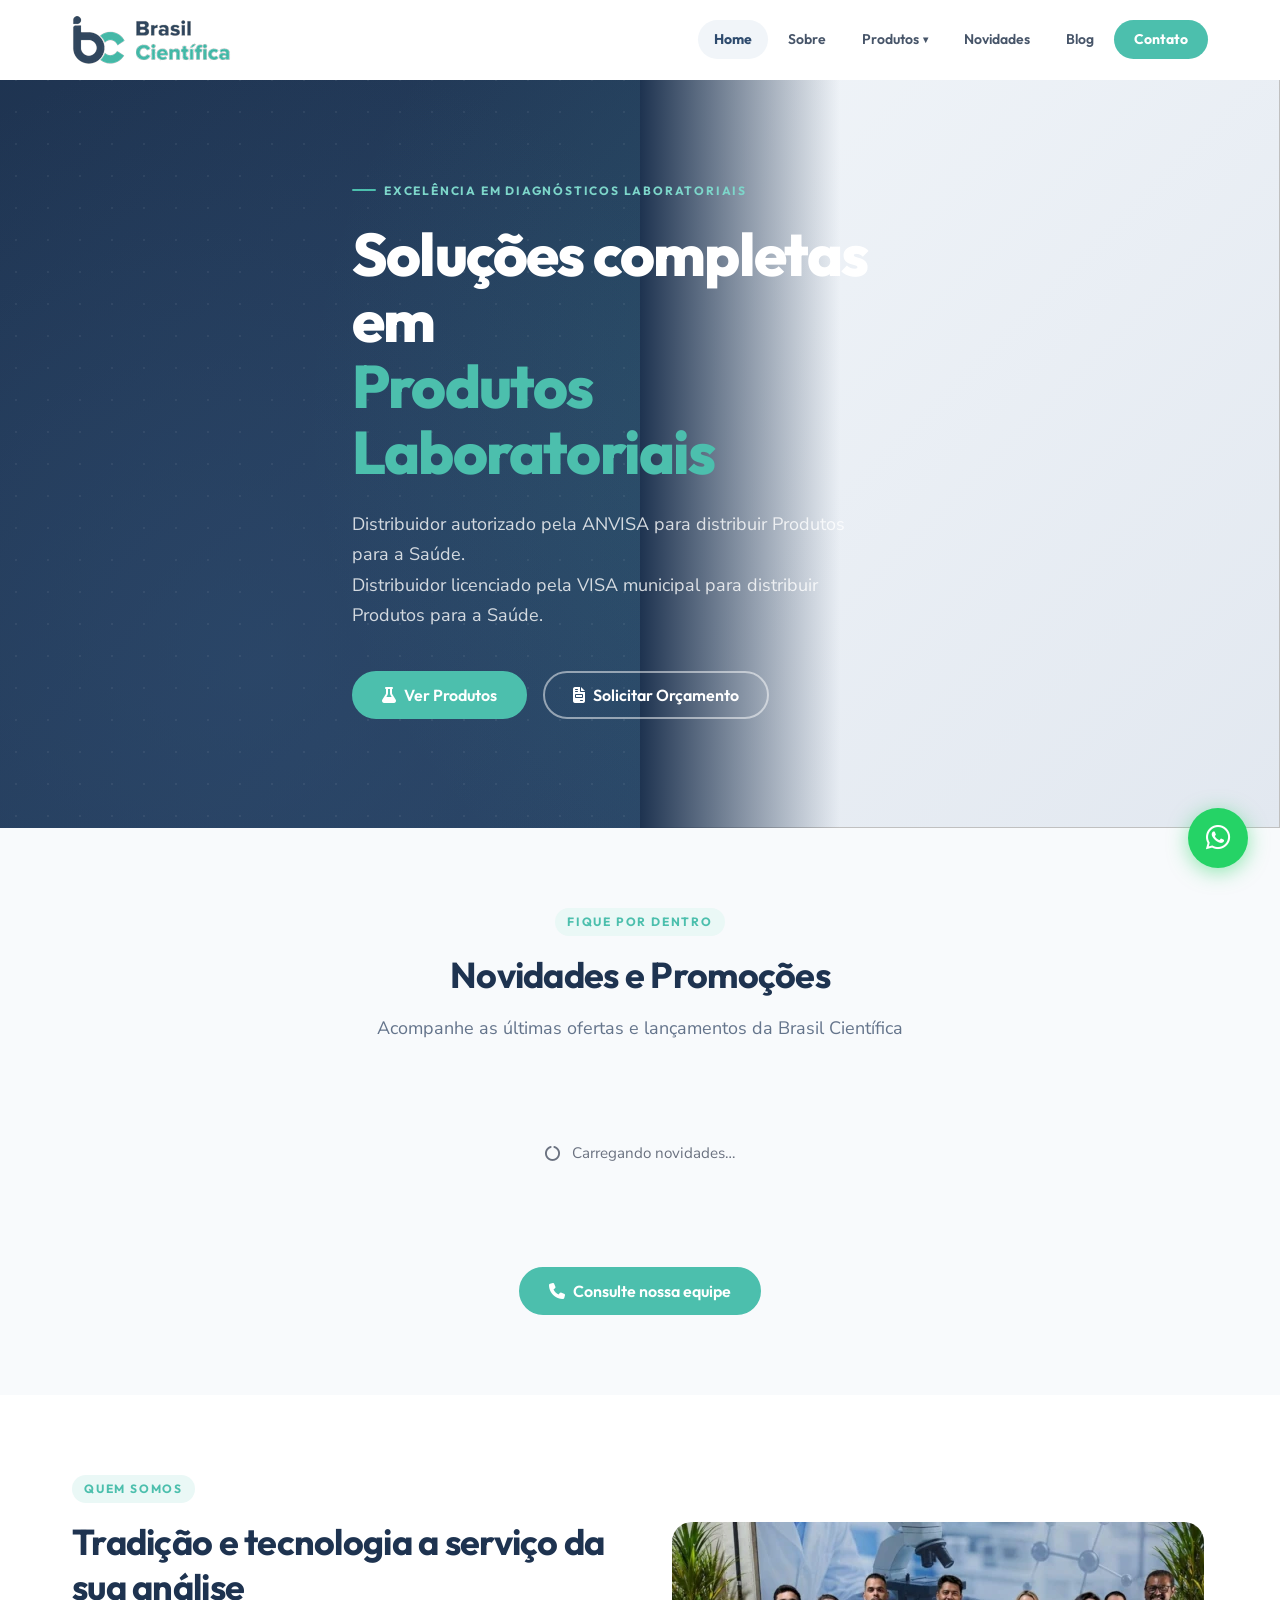
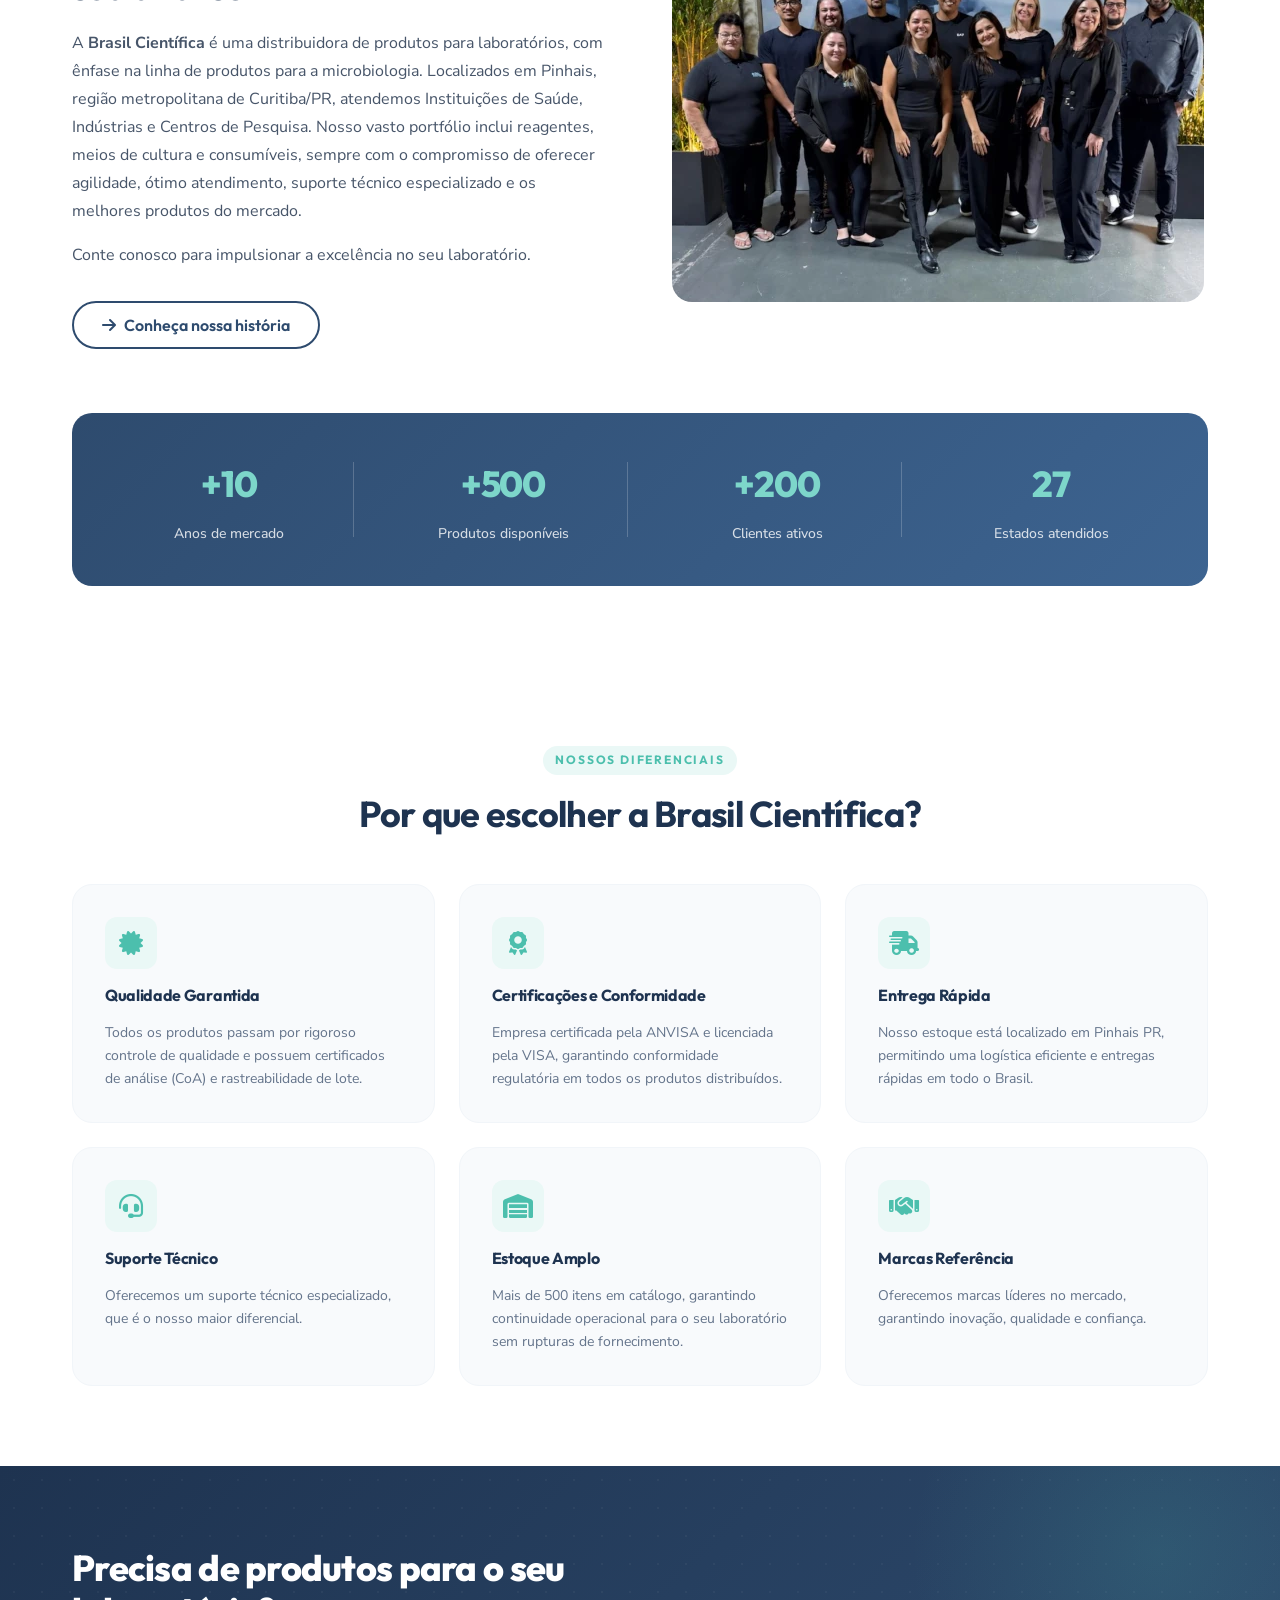
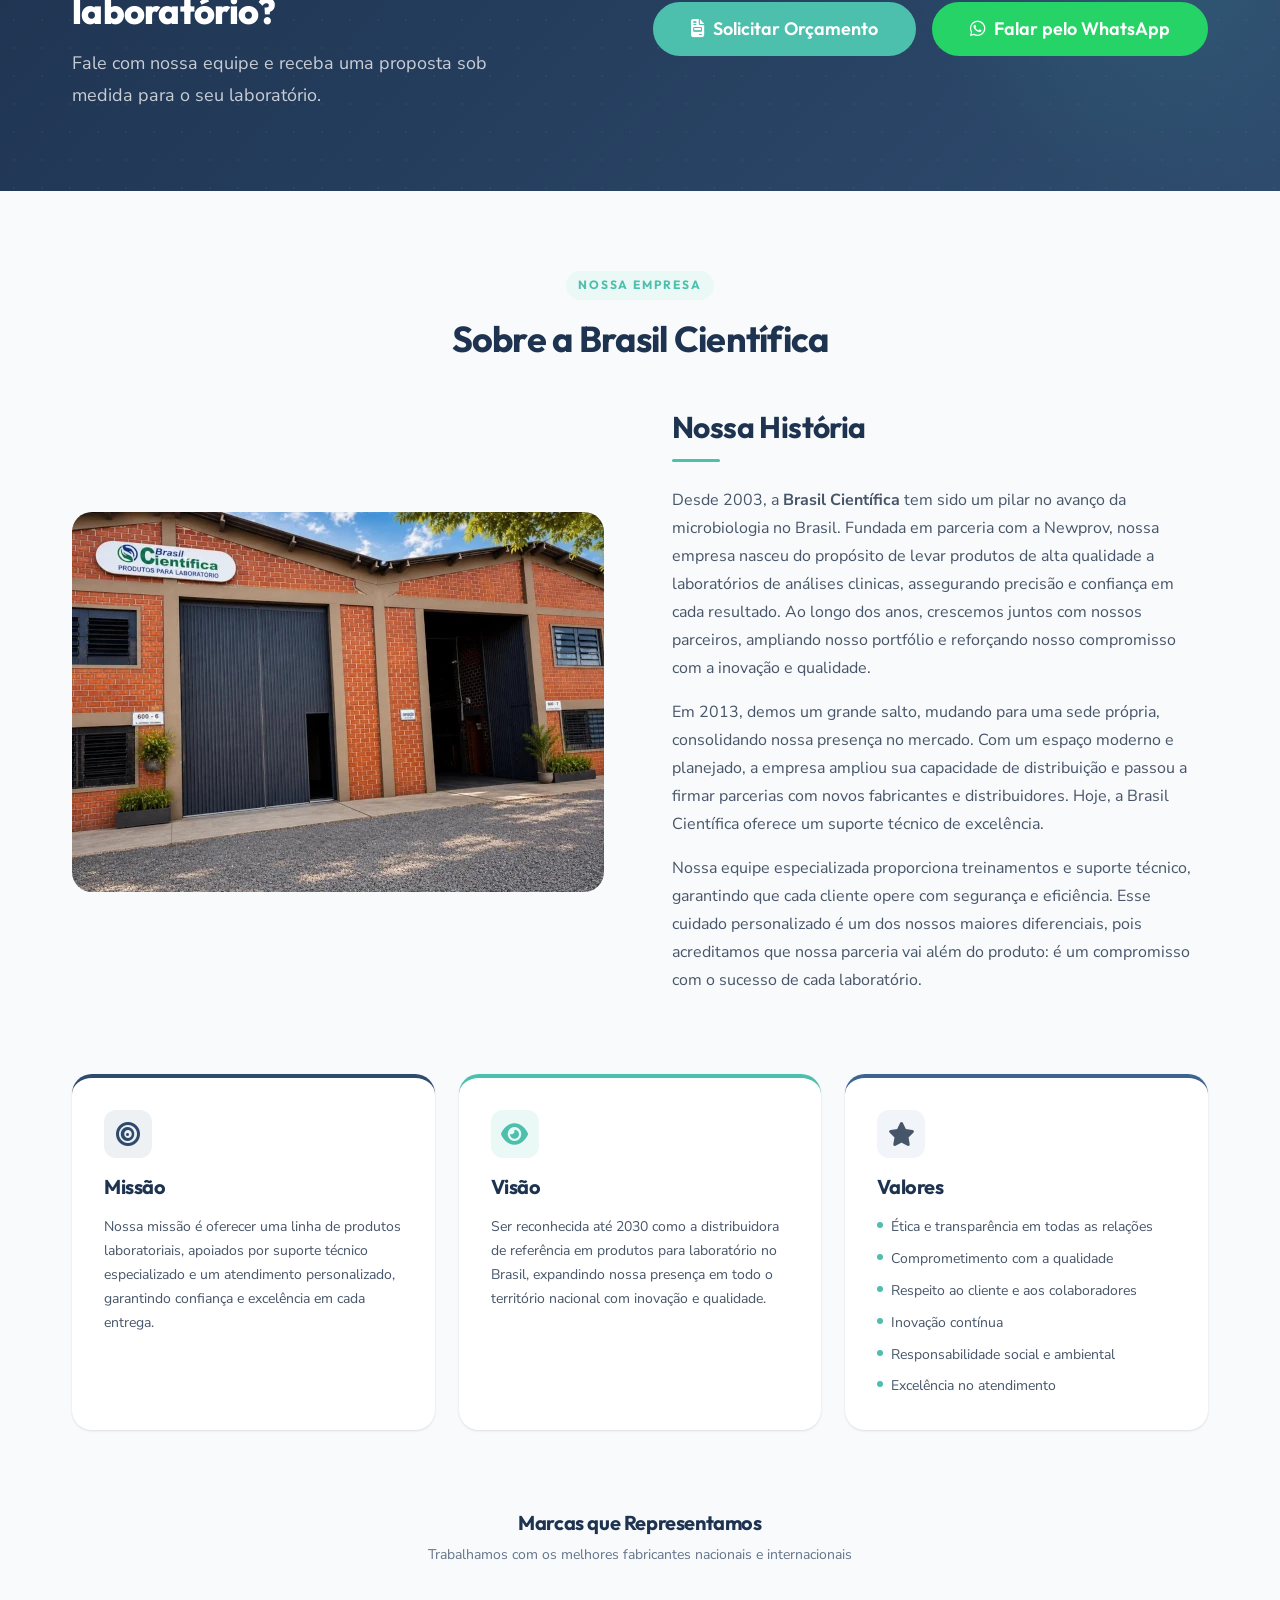
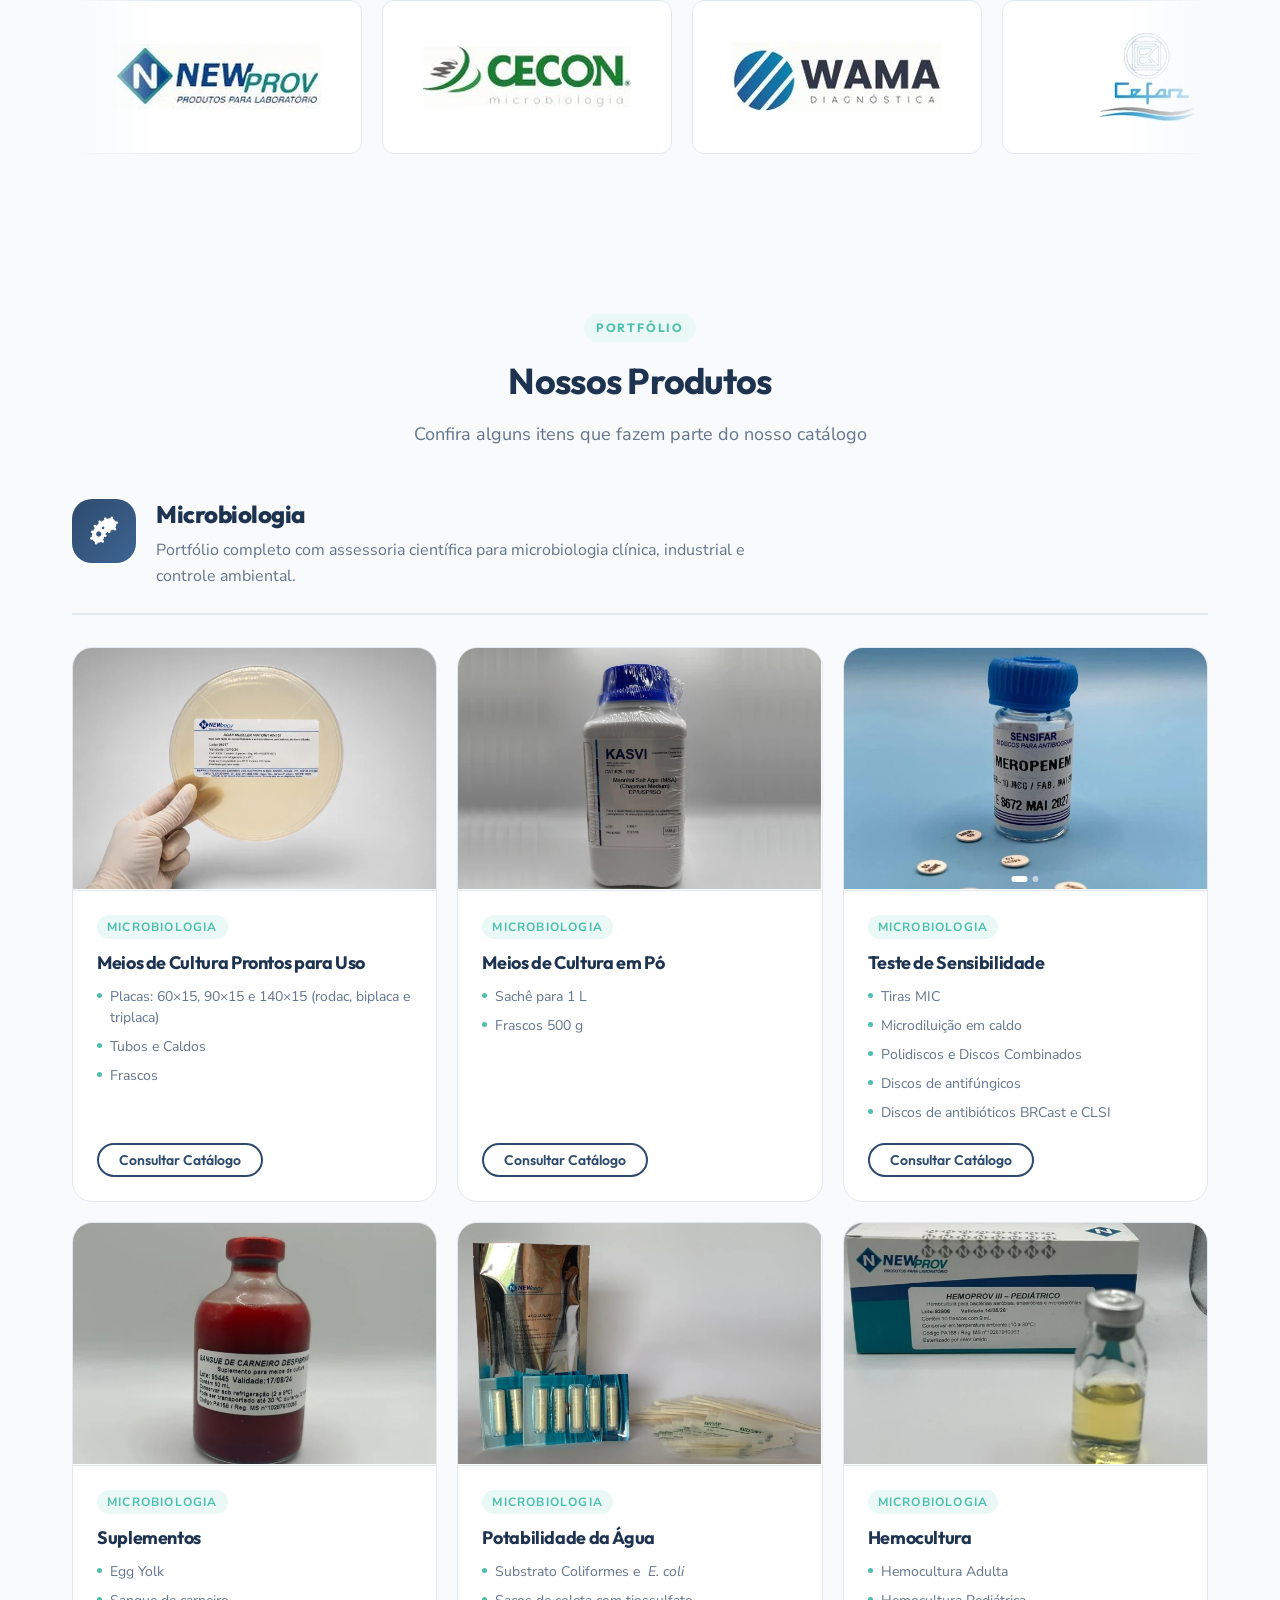
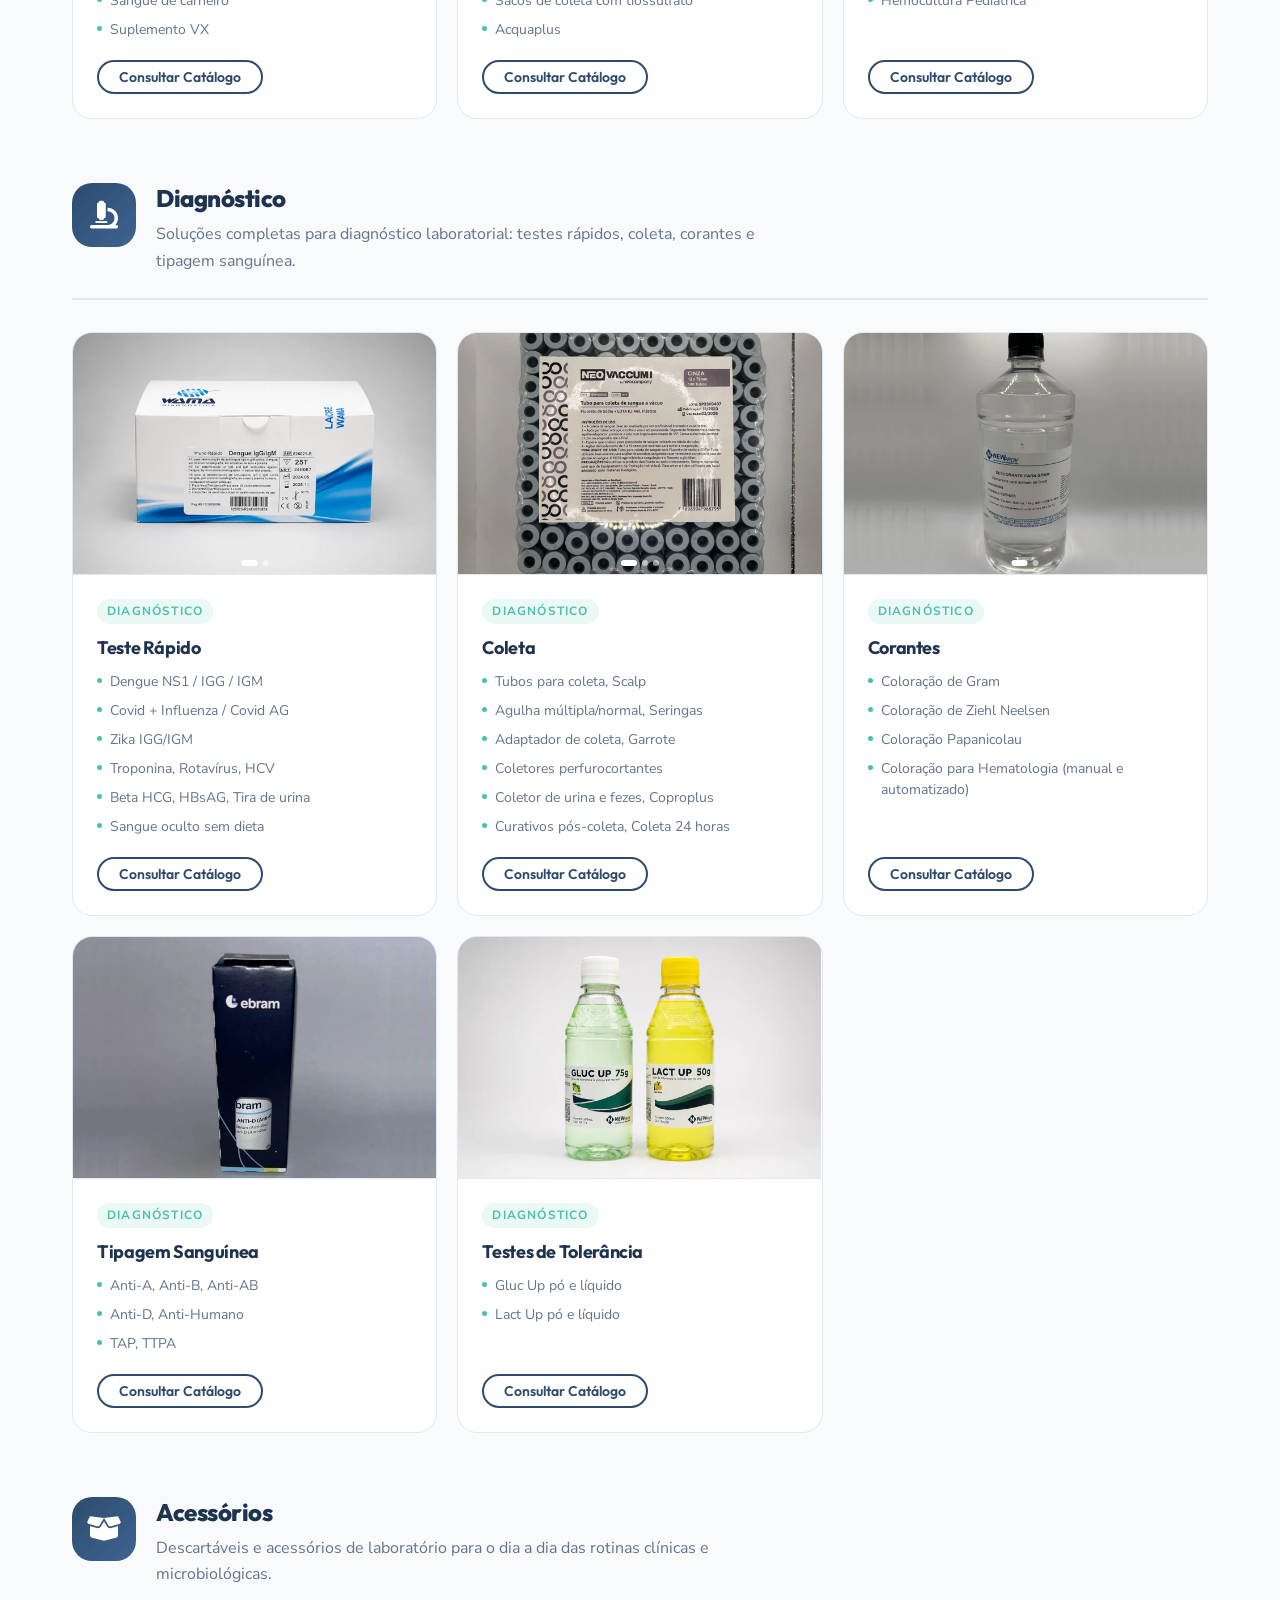
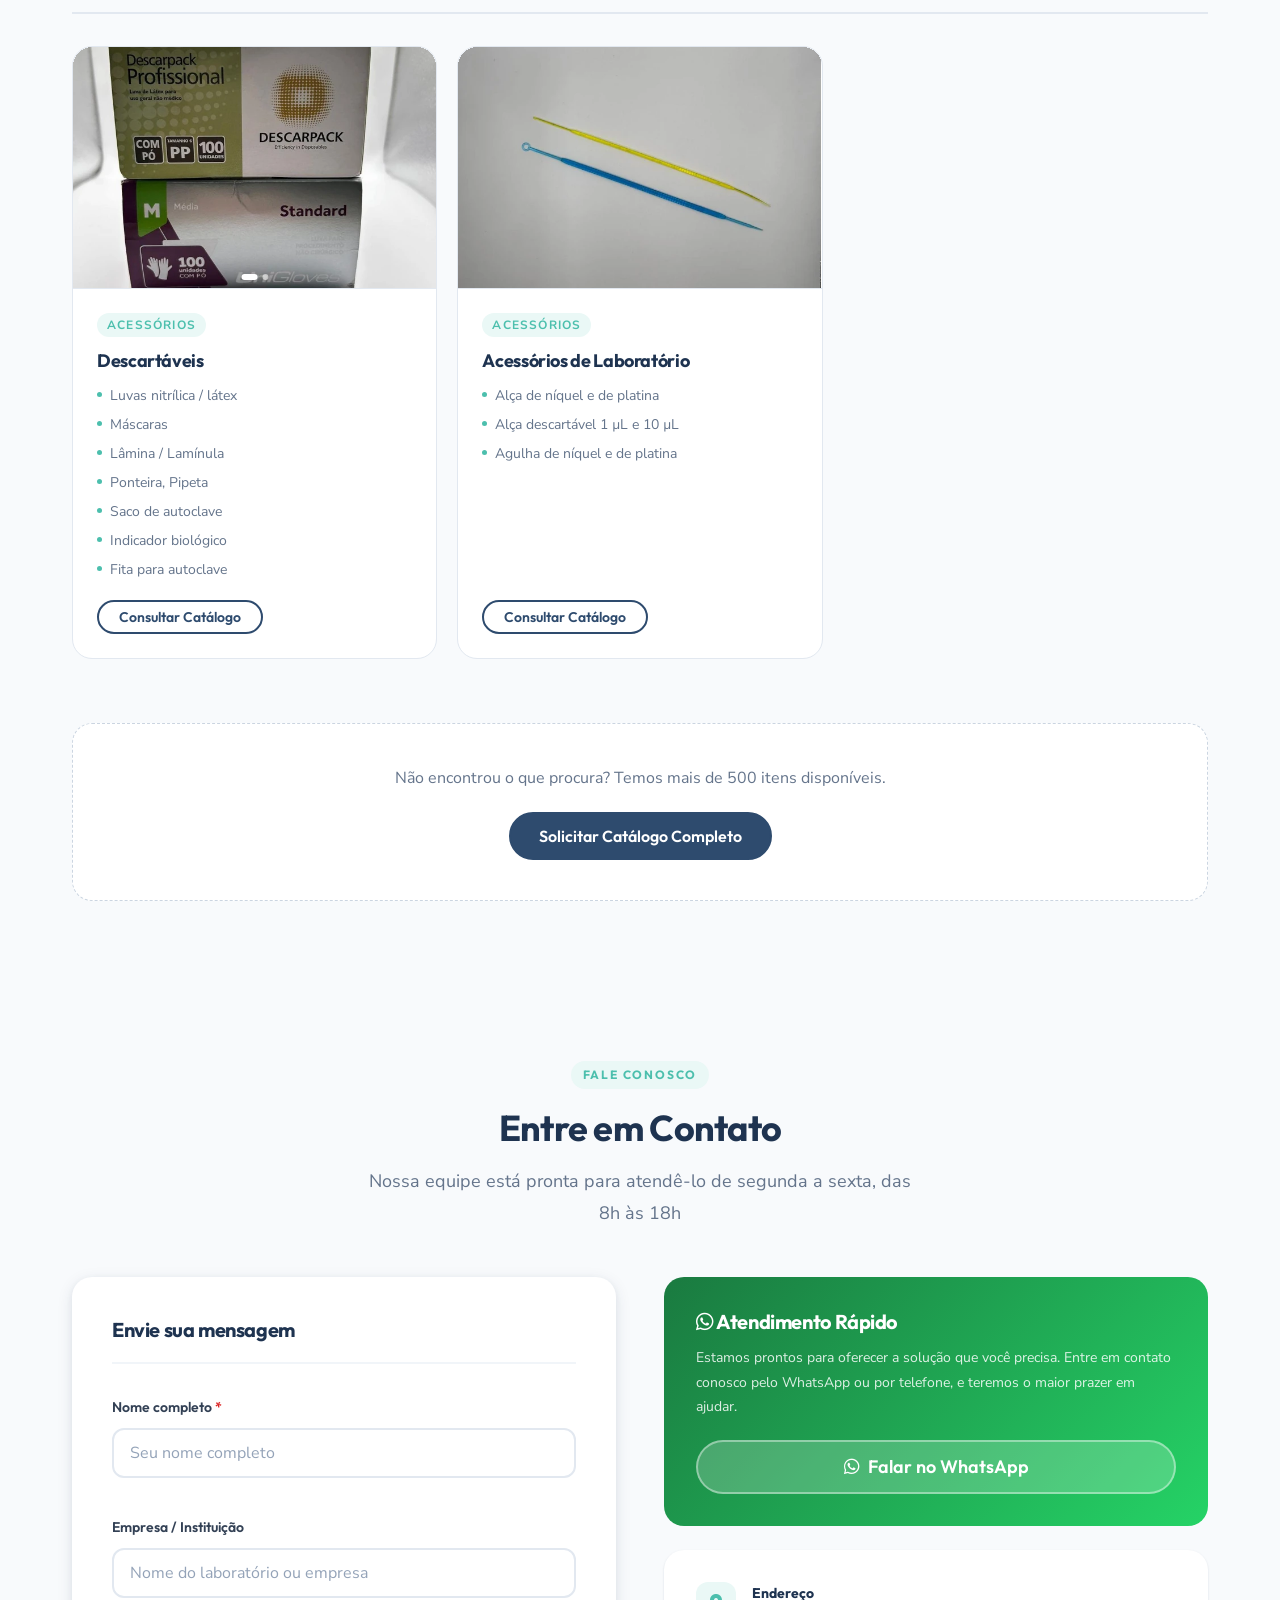
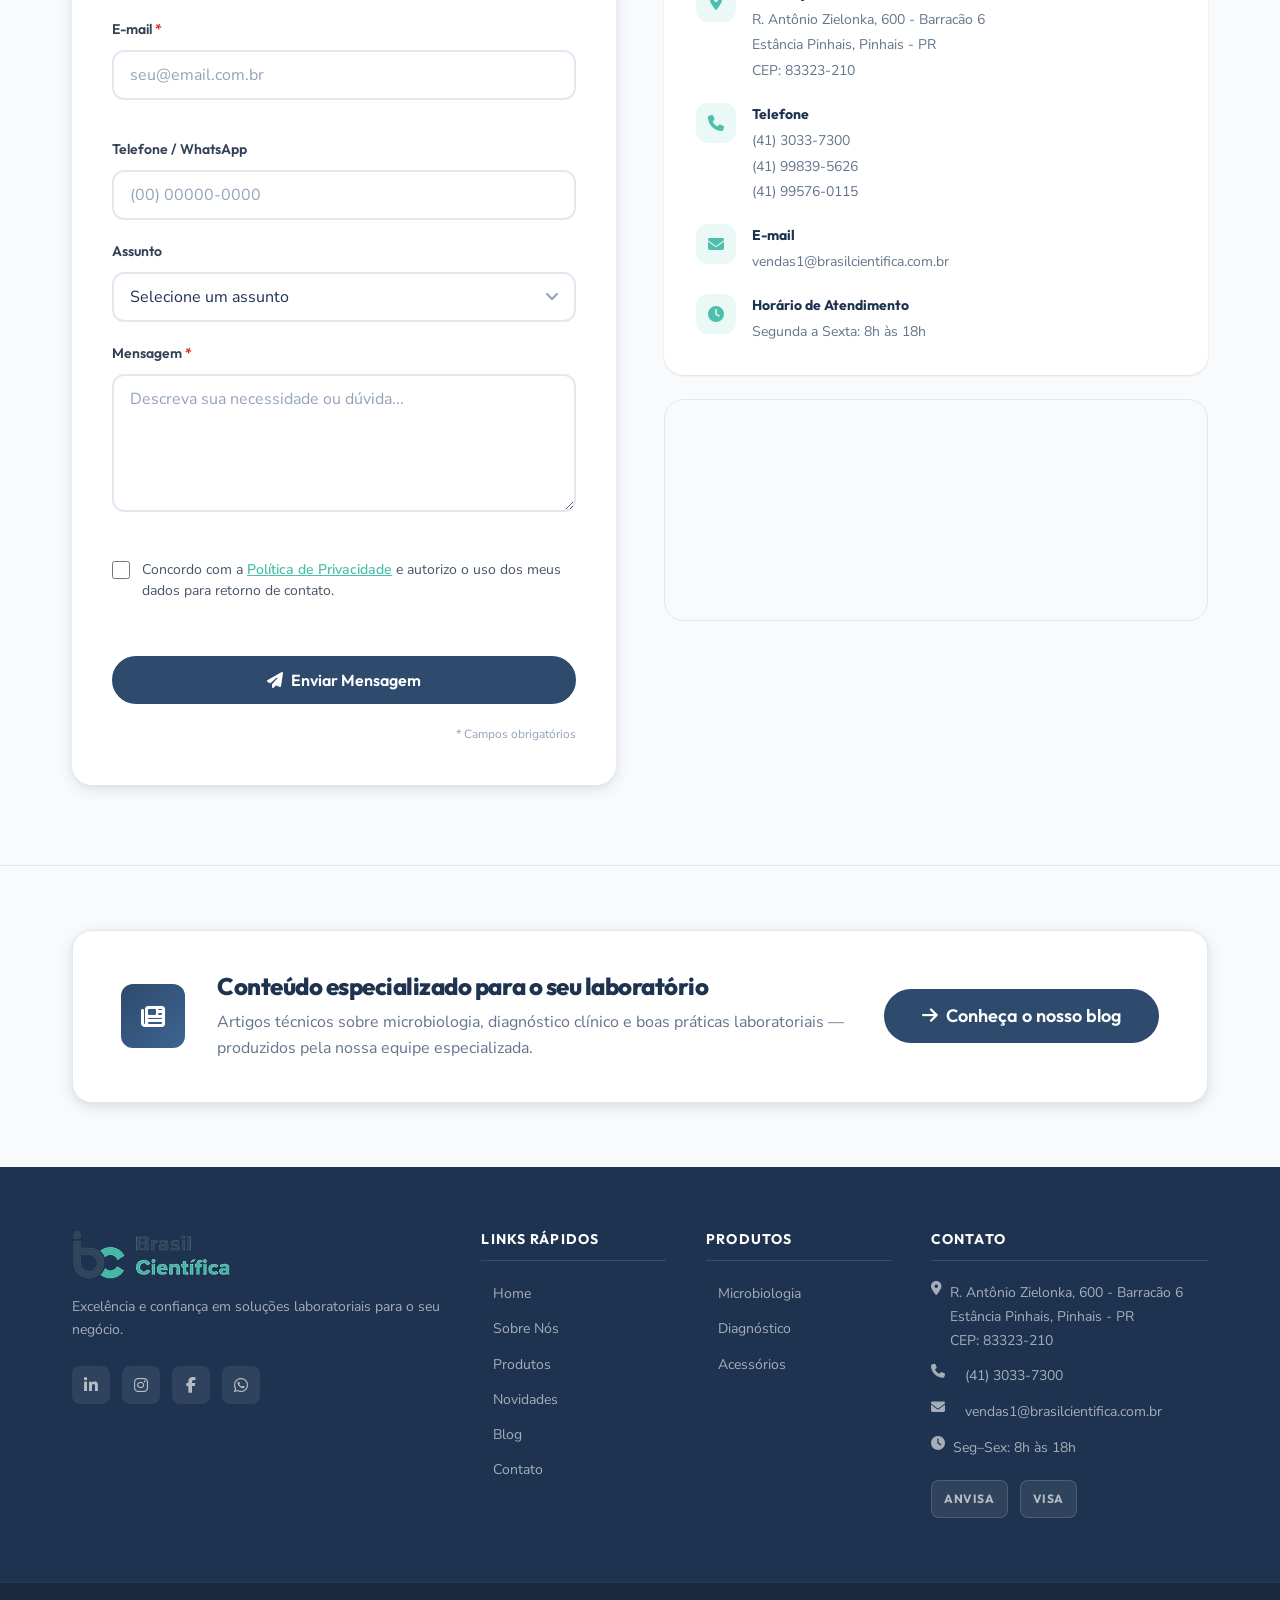
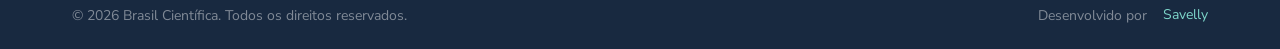
==== commit ddf08144: "Apagando dot de card" ====
--- a/index.html
+++ b/index.html
@@ -860,7 +860,6 @@
                 <div class="carrossel__dots" aria-hidden="true">
                   <span class="carrossel__dot carrossel__dot--ativo"></span>
                   <span class="carrossel__dot"></span>
-                  <span class="carrossel__dot"></span>
                 </div>
               </div>
               <div class="produto__info">
--- a/style.css
+++ b/style.css
@@ -2464,6 +2464,16 @@
   background: var(--cor-fundo-alt, #f8fafc);
 }
 
+/* Garante que o atributo [hidden] sempre vença o display:flex das classes
+   abaixo — sem isso, o navegador ignora o "hidden" definido via JS
+   (loading.hidden, vazio.hidden, wrap.hidden) e os três estados ficam
+   visíveis ao mesmo tempo. */
+.novidades__loading[hidden],
+.novidades__vazio[hidden],
+.novidades__carrossel-wrap[hidden] {
+  display: none;
+}
+
 /* Loading */
 .novidades__loading {
   display: flex;
@@ -2632,4 +2642,4 @@
     max-width: 100%;
     border-radius: var(--radius-md, 8px);
   }
-}
+}
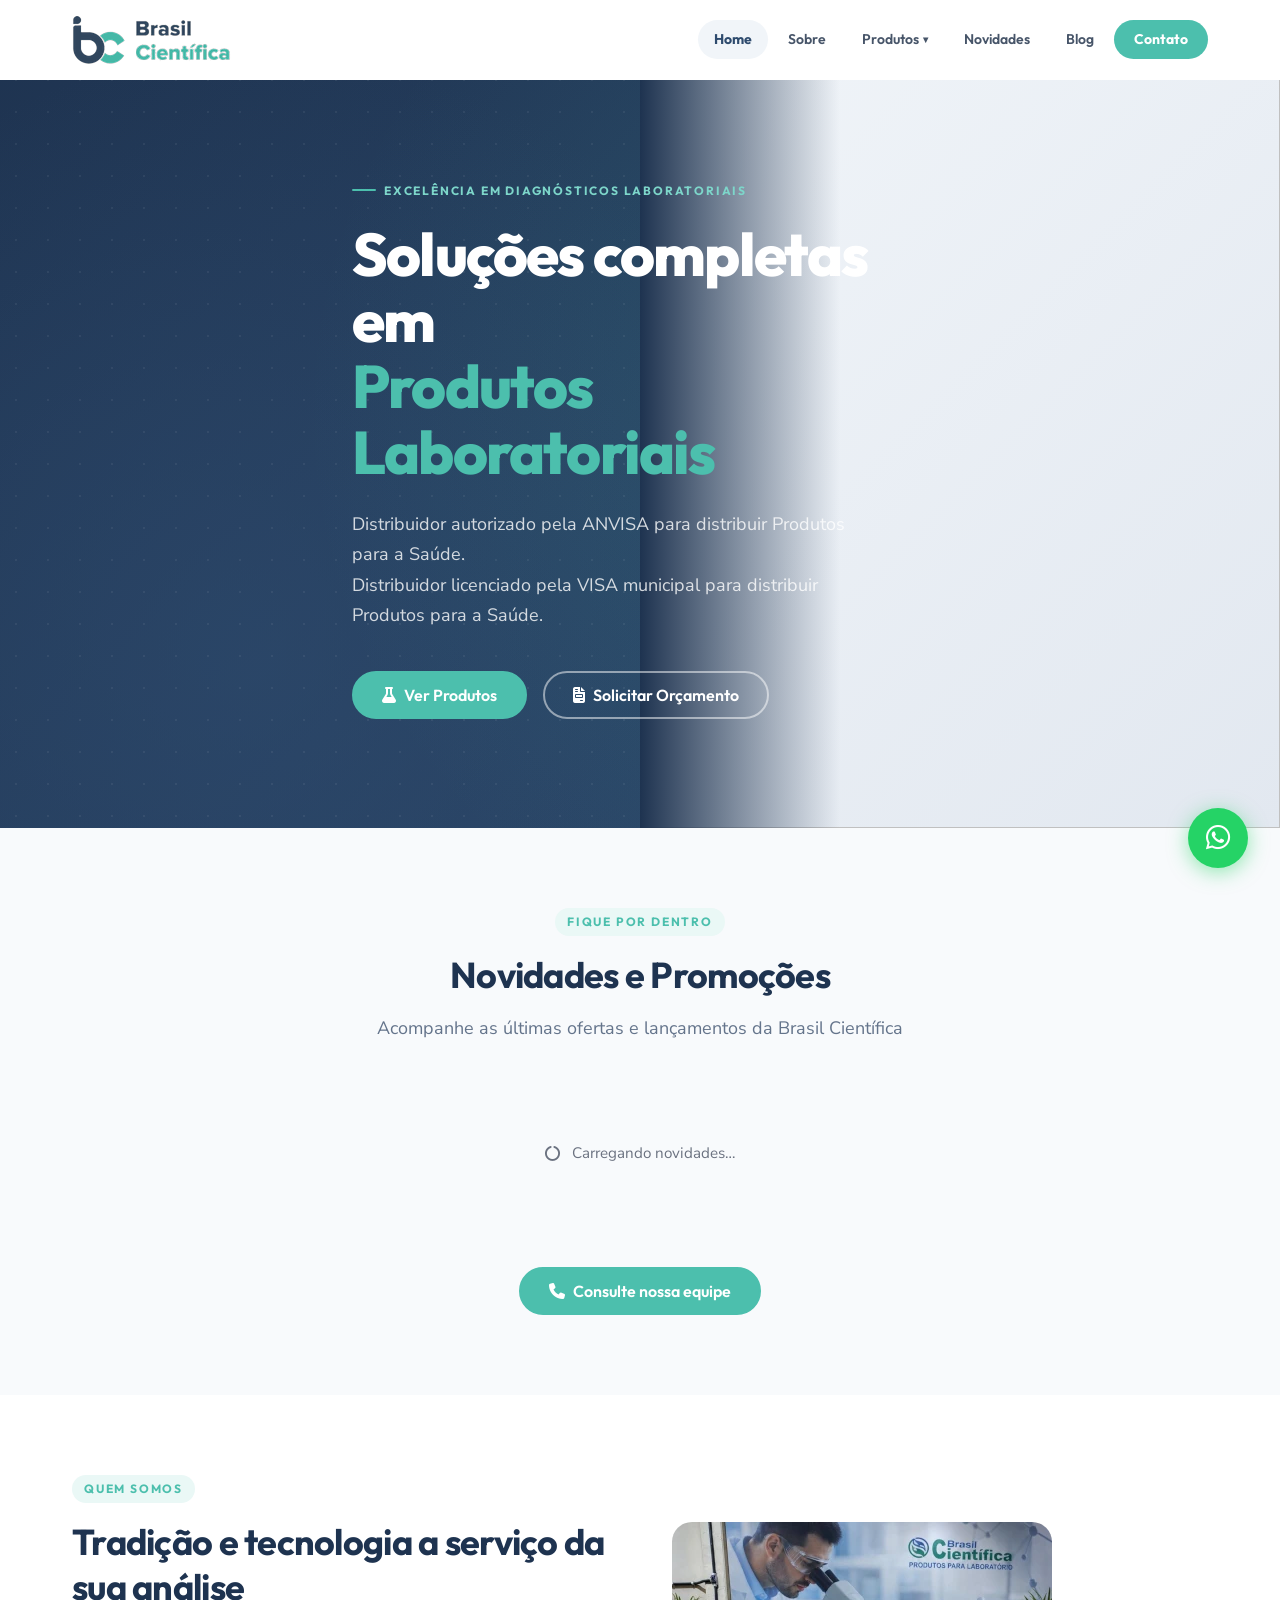
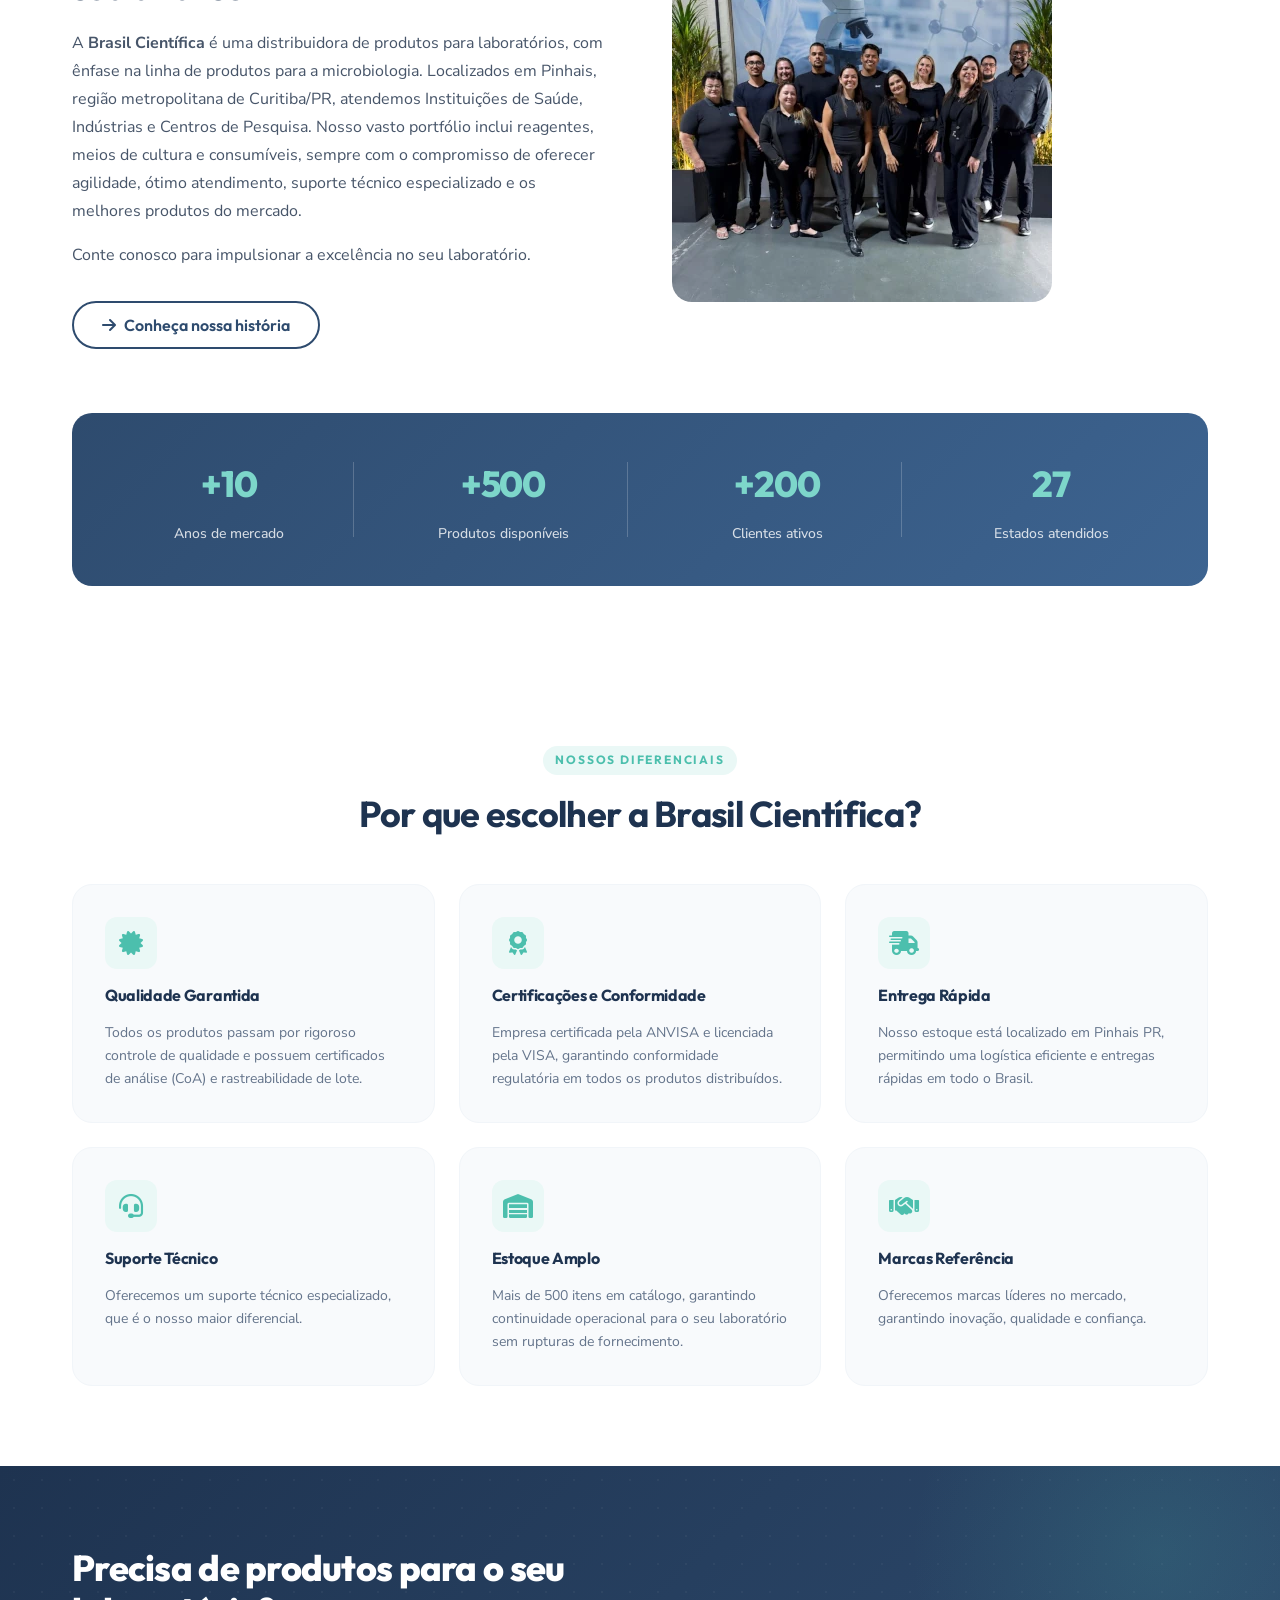
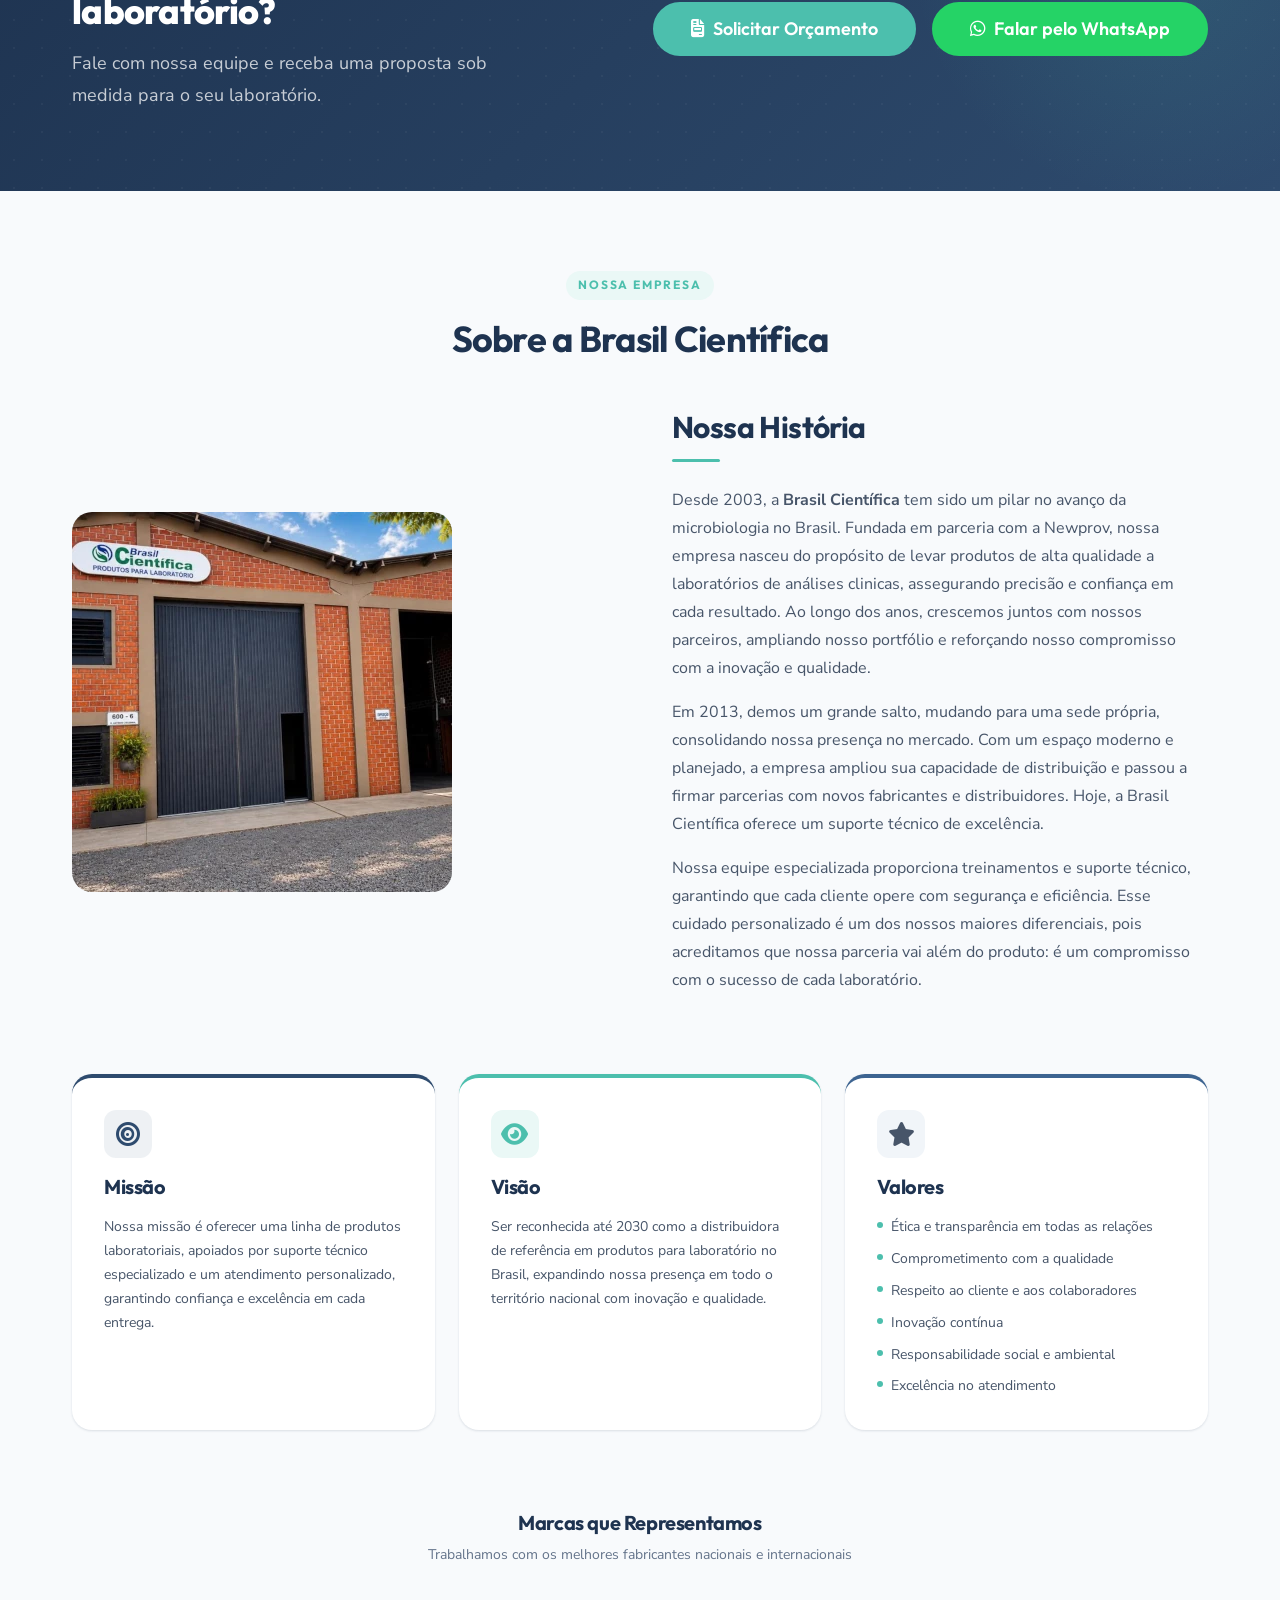
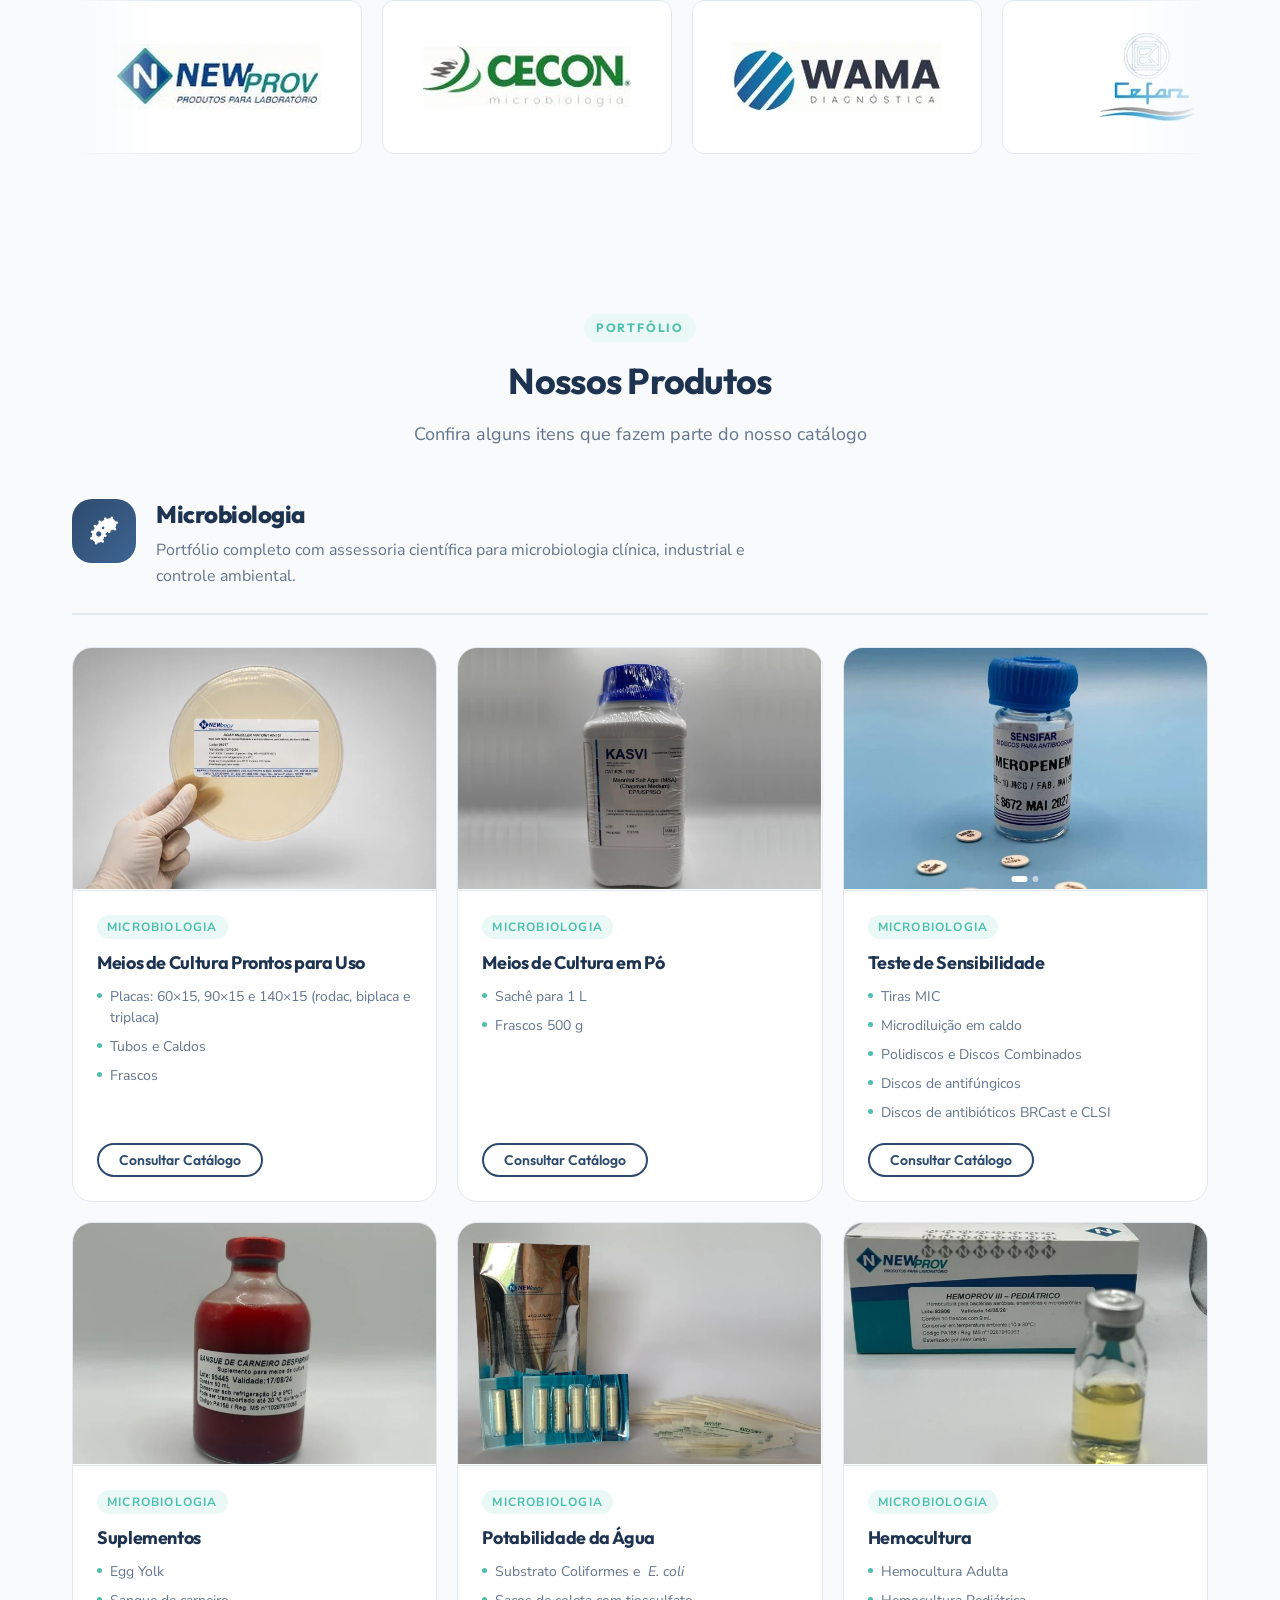
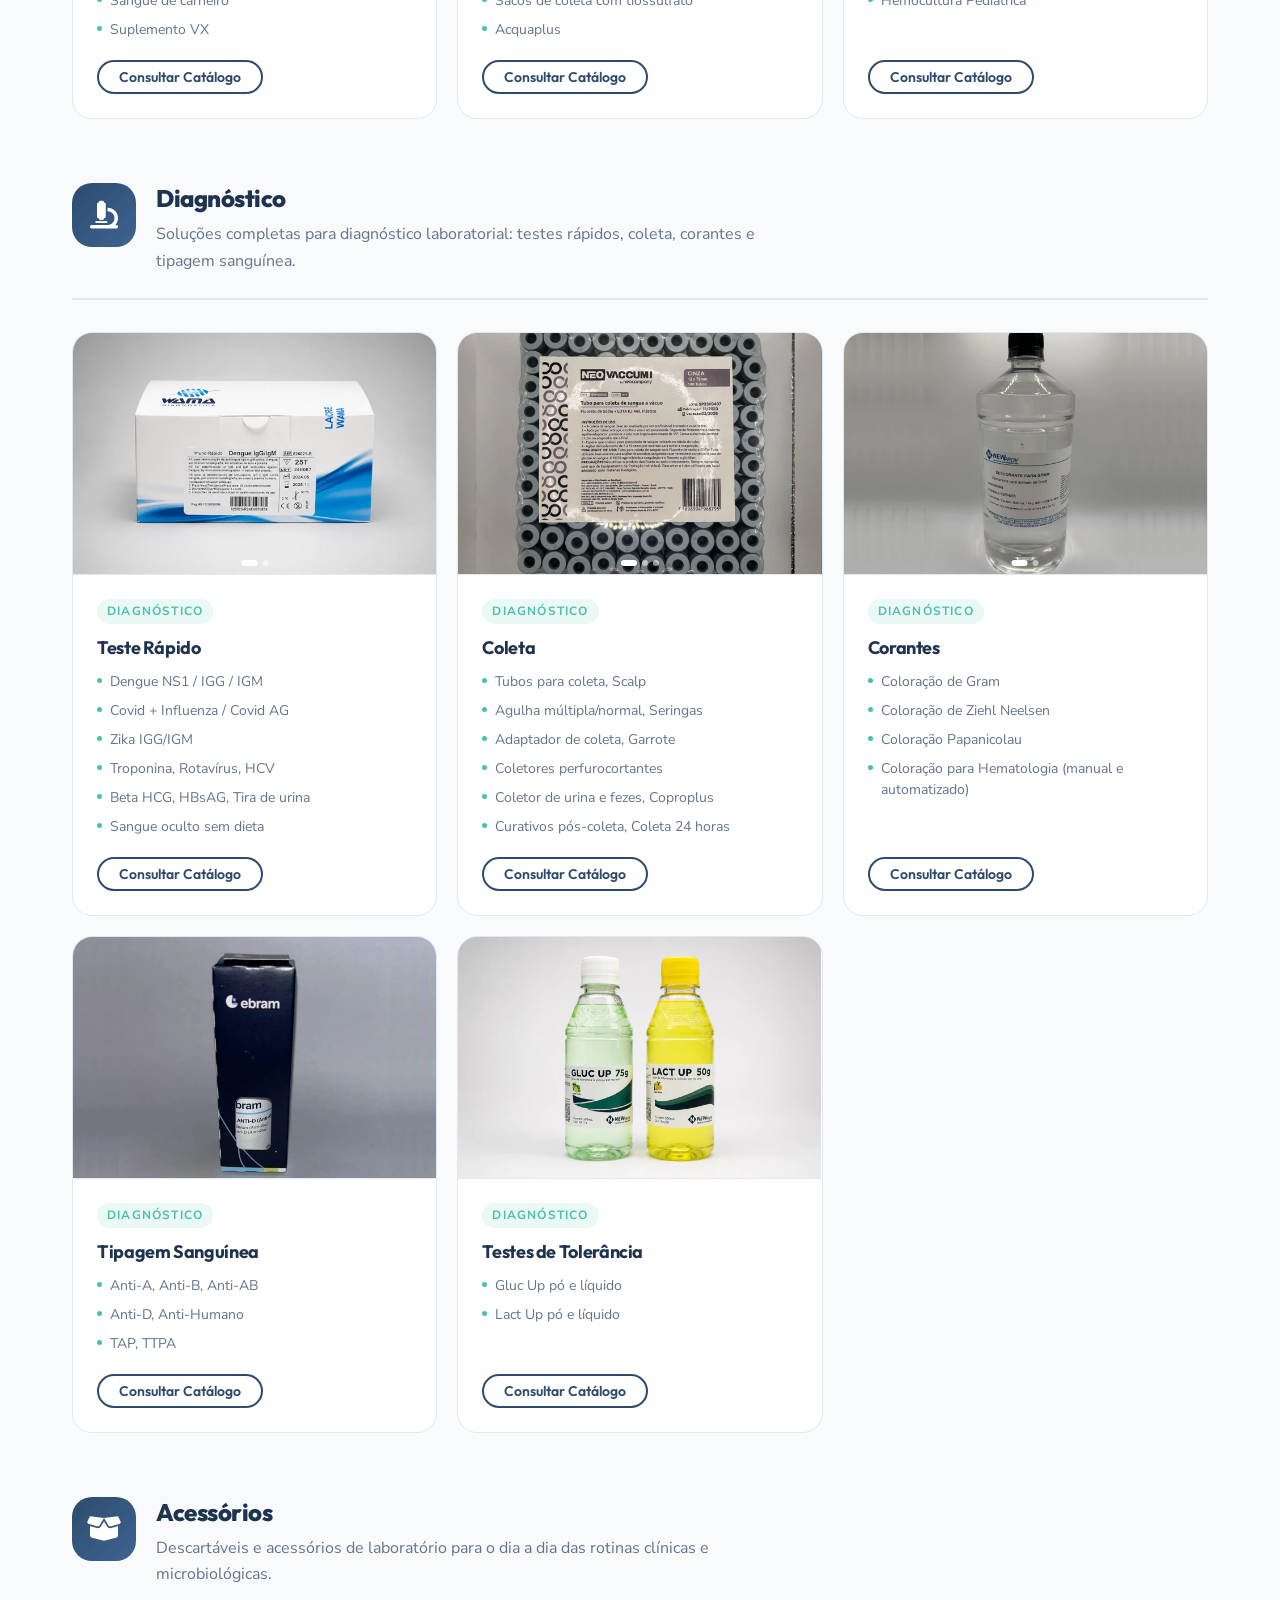
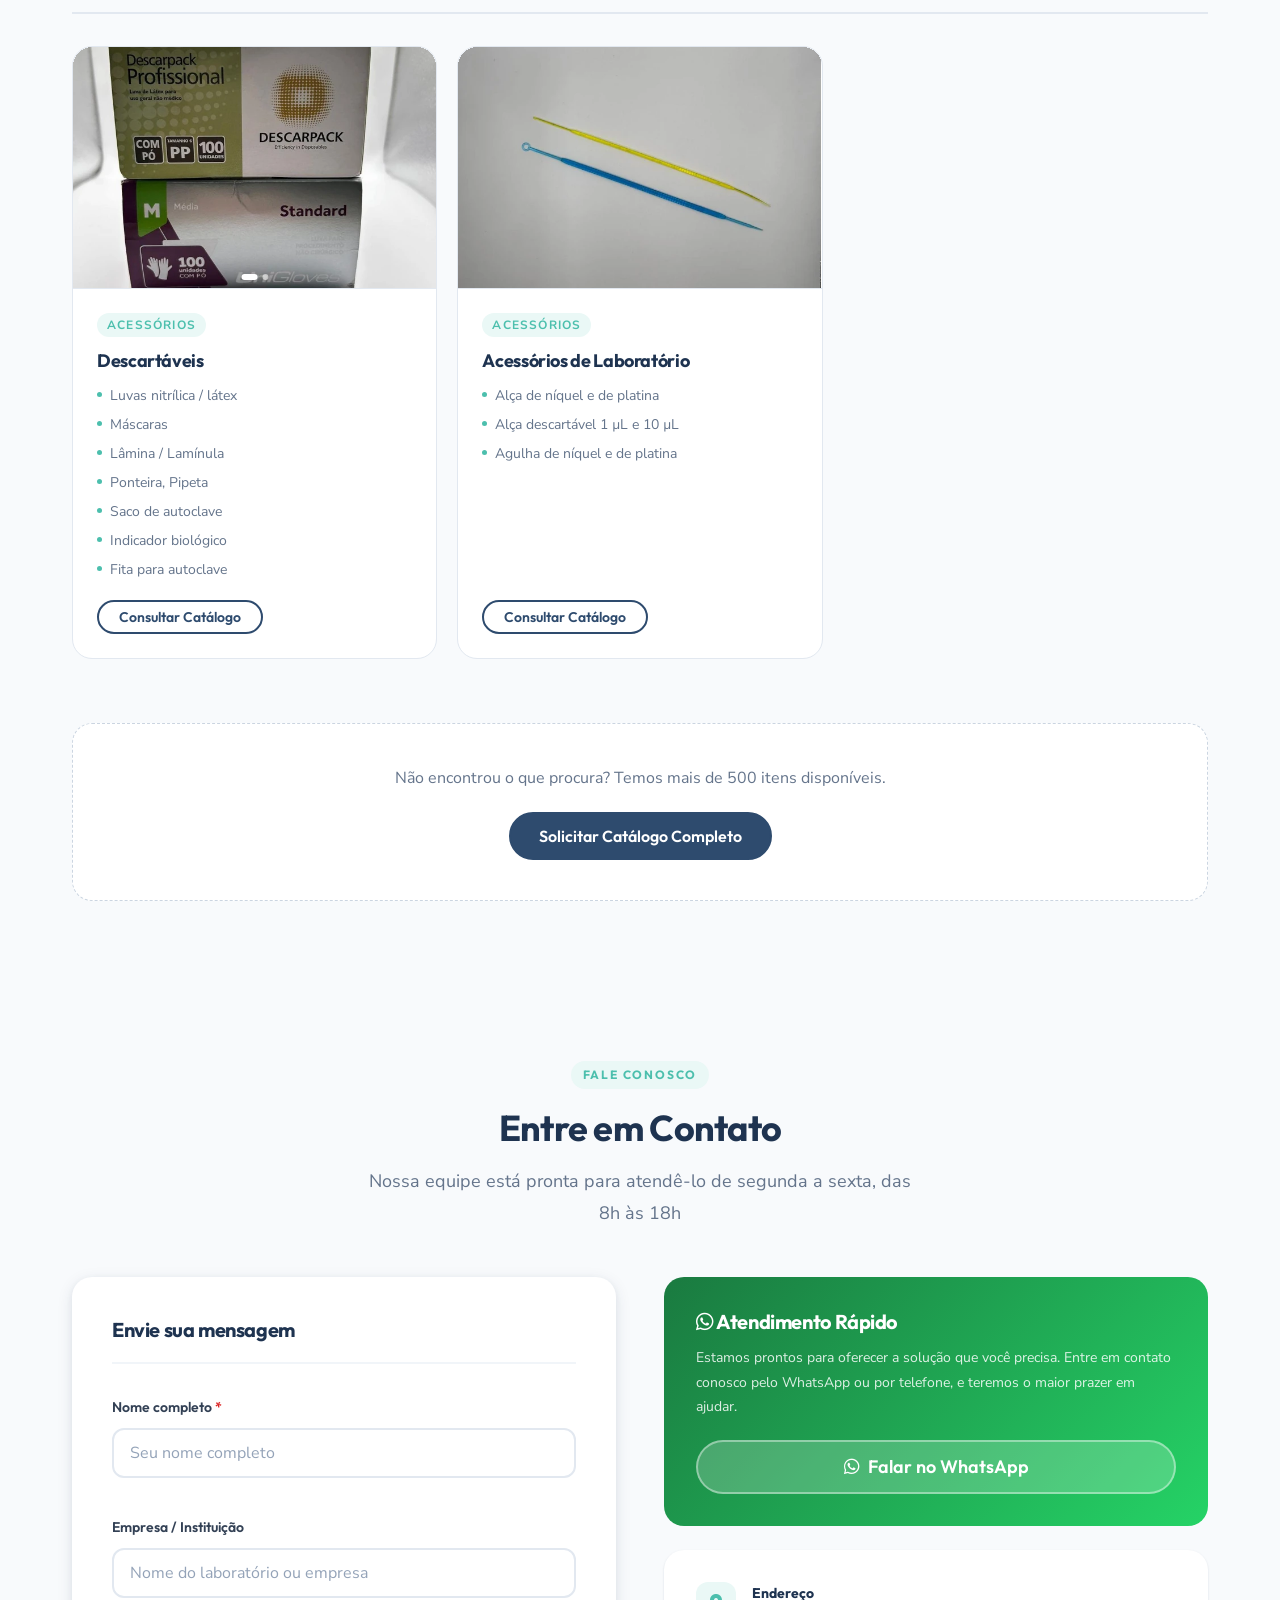
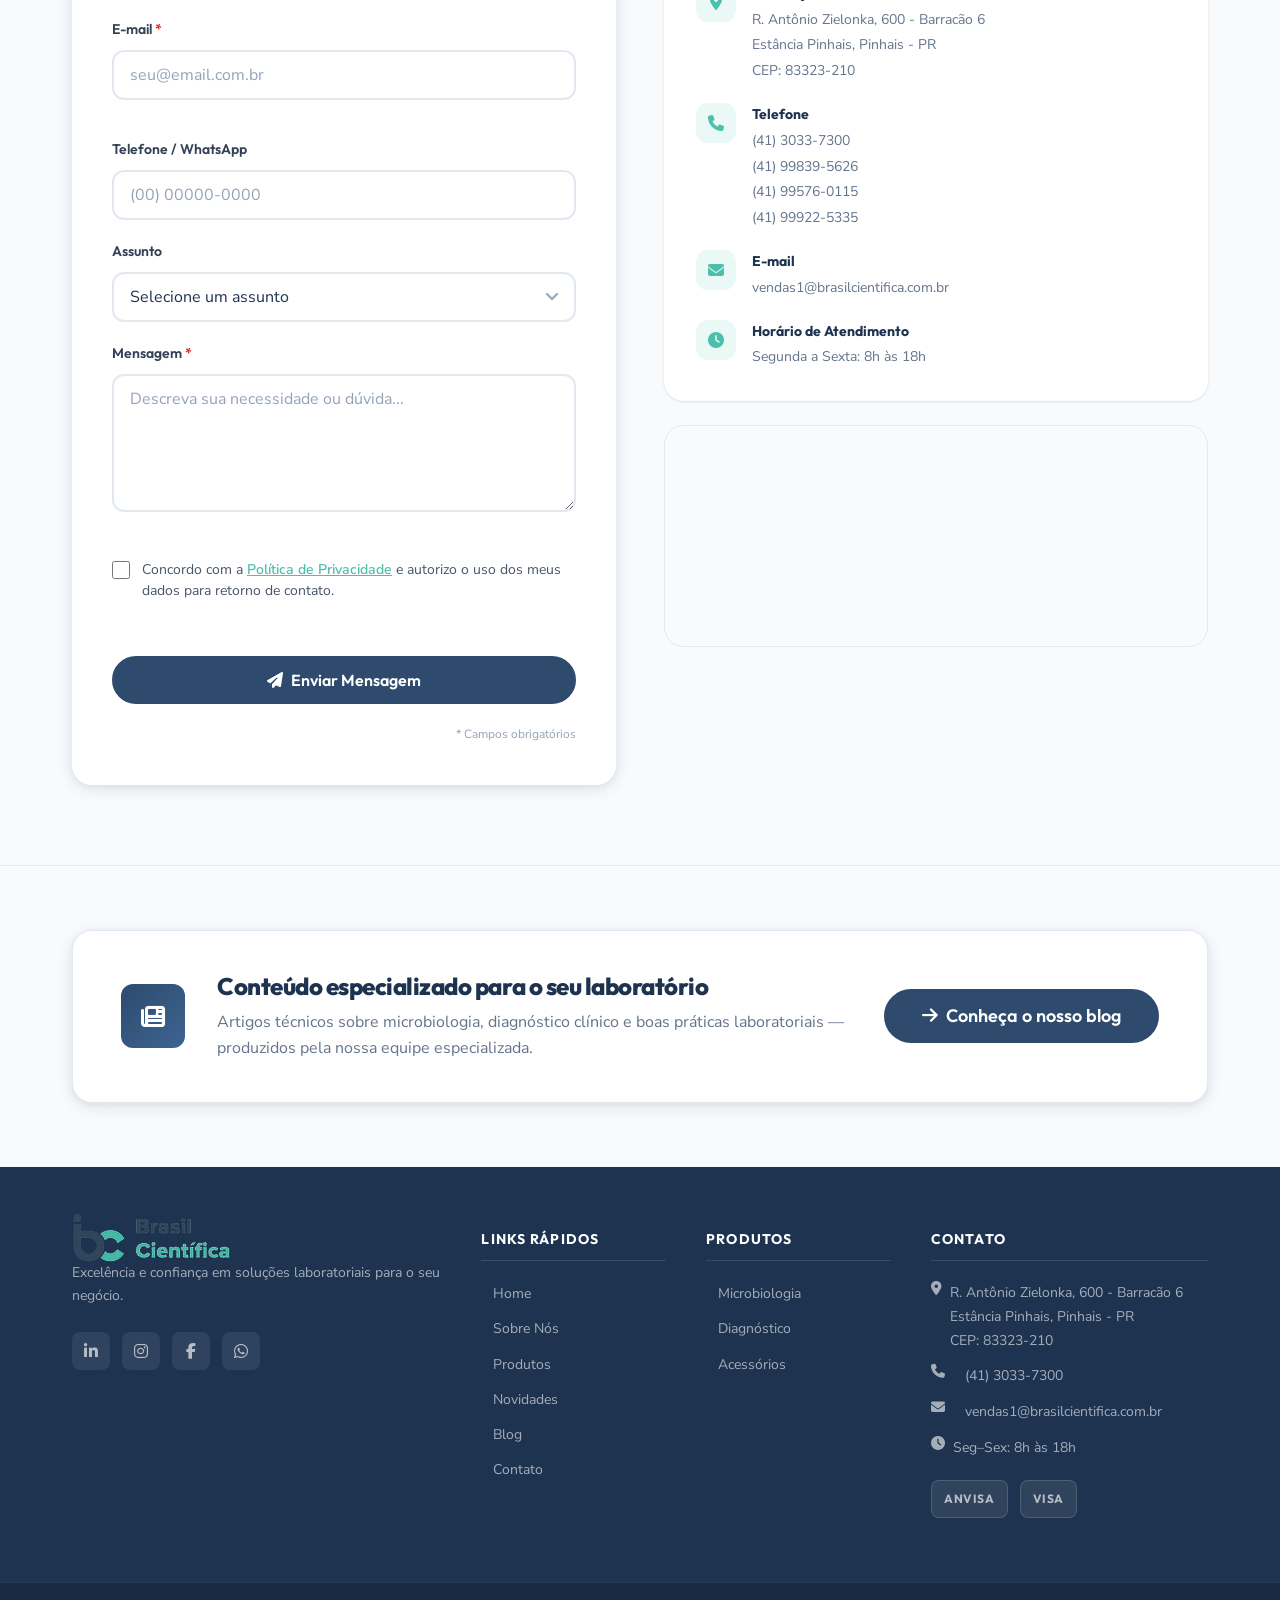
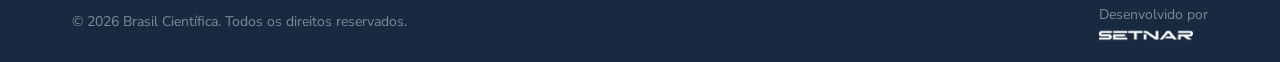
==== commit 2a2019fc: "Troca logo do rodape, migra formulario para Netlify Forms e adiciona telefone - Substitui texto "Sav" ====
--- a/index.html
+++ b/index.html
@@ -934,14 +934,17 @@
             <h3 class="formulario__titulo">Envie sua mensagem</h3>
 
             <form
-              action="https://formspree.io/f/xzdknbvq"
+              name="contato"
               method="post"
               id="formContato"
               class="form"
               autocomplete="on"
-              data-endpoint="/api/contato"
+              data-netlify="true"
+              netlify-honeypot="website"
               aria-label="Formulário de contato"
               novalidate>
+
+              <input type="hidden" name="form-name" value="contato" />
 
               <!-- Honeypot anti-spam (campo oculto por CSS, não por display:none) -->
               <div class="form__honeypot" aria-hidden="true">
@@ -1096,6 +1099,7 @@
                   <a href="tel:+554130337300">(41) 3033-7300</a>
                   <a href="tel:+5541998395626">(41) 99839-5626</a>
                   <a href="tel:+5541995760115">(41) 99576-0115</a>
+                  <a href="tel:+5541999225335">(41) 99922-5335</a>
                 </div>
               </div>
               <div class="dado__item">
@@ -1224,7 +1228,7 @@
     <div class="footer__bottom">
       <div class="container footer__bottom-inner">
         <p class="footer__copyright">&copy; <span id="anoAtual"></span> Brasil Científica. Todos os direitos reservados.</p>
-        <p class="footer__desenvolvido">Desenvolvido por <a href="#" class="footer__link">Savelly</a></p>
+        <p class="footer__desenvolvido">Desenvolvido por <img src="images/setnar-logo.webp" alt="Setnar" class="footer__logo"></p>
       </div>
     </div>
 
--- a/style.css
+++ b/style.css
@@ -1790,6 +1790,11 @@
 }
 .footer__desenvolvido a { color: var(--cor-acento-clara); }
 .footer__desenvolvido a:hover { color: var(--cor-acento); }
+.footer__logo {
+  height: 14px;
+  width: auto;
+  vertical-align: middle;
+}
 
 
 /* ------------------------------------------------------------
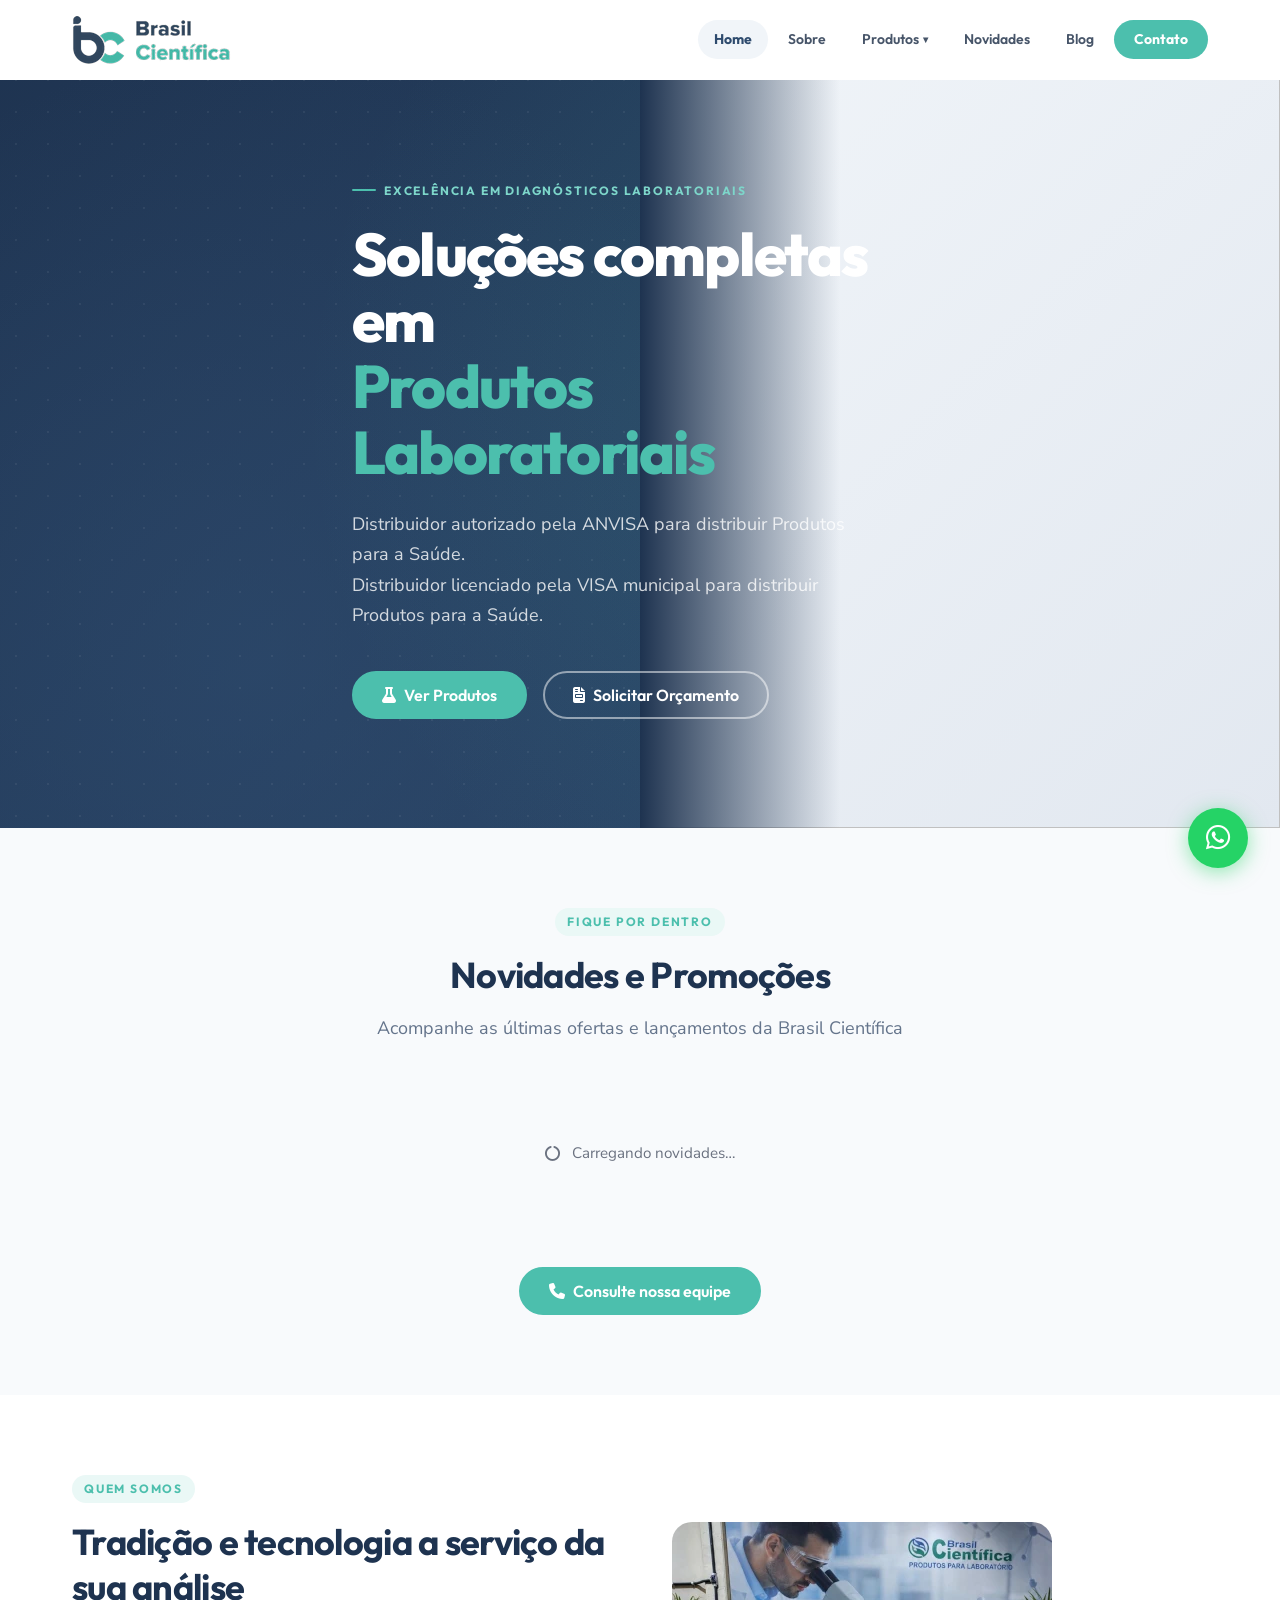
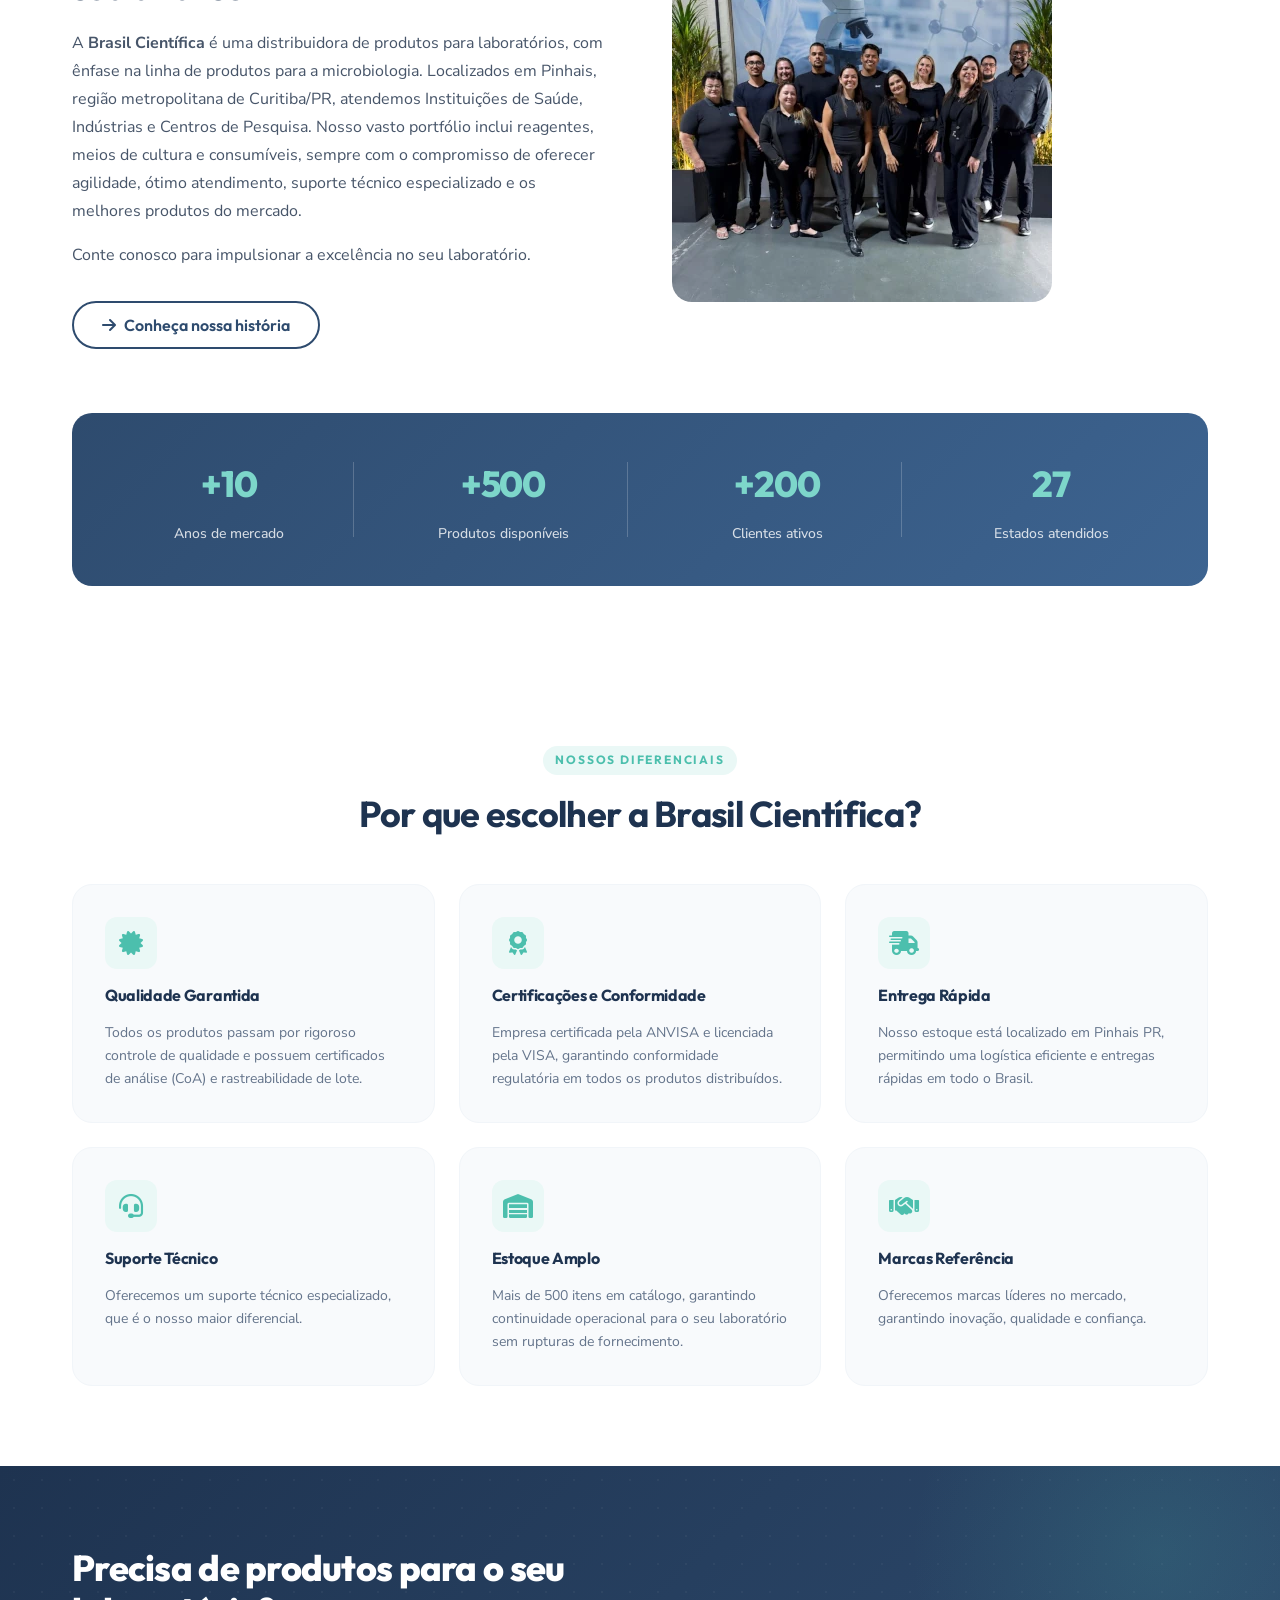
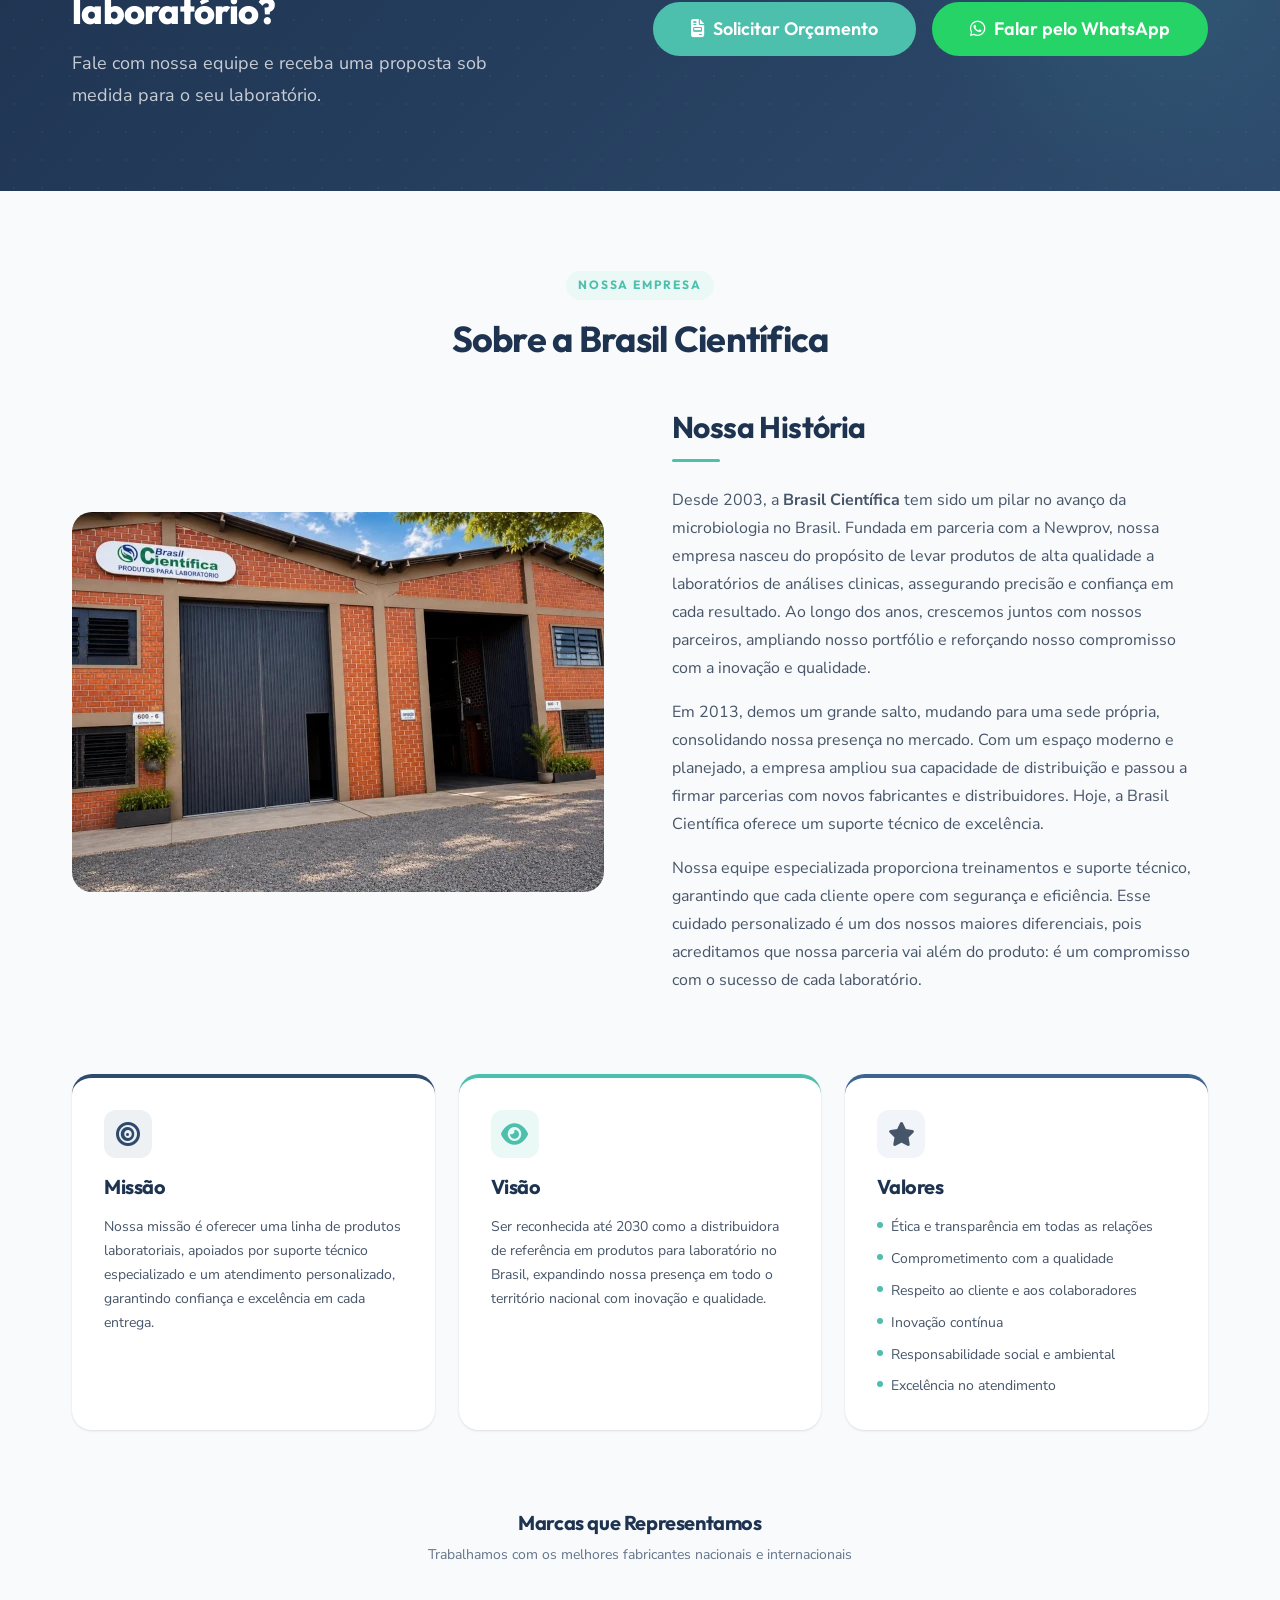
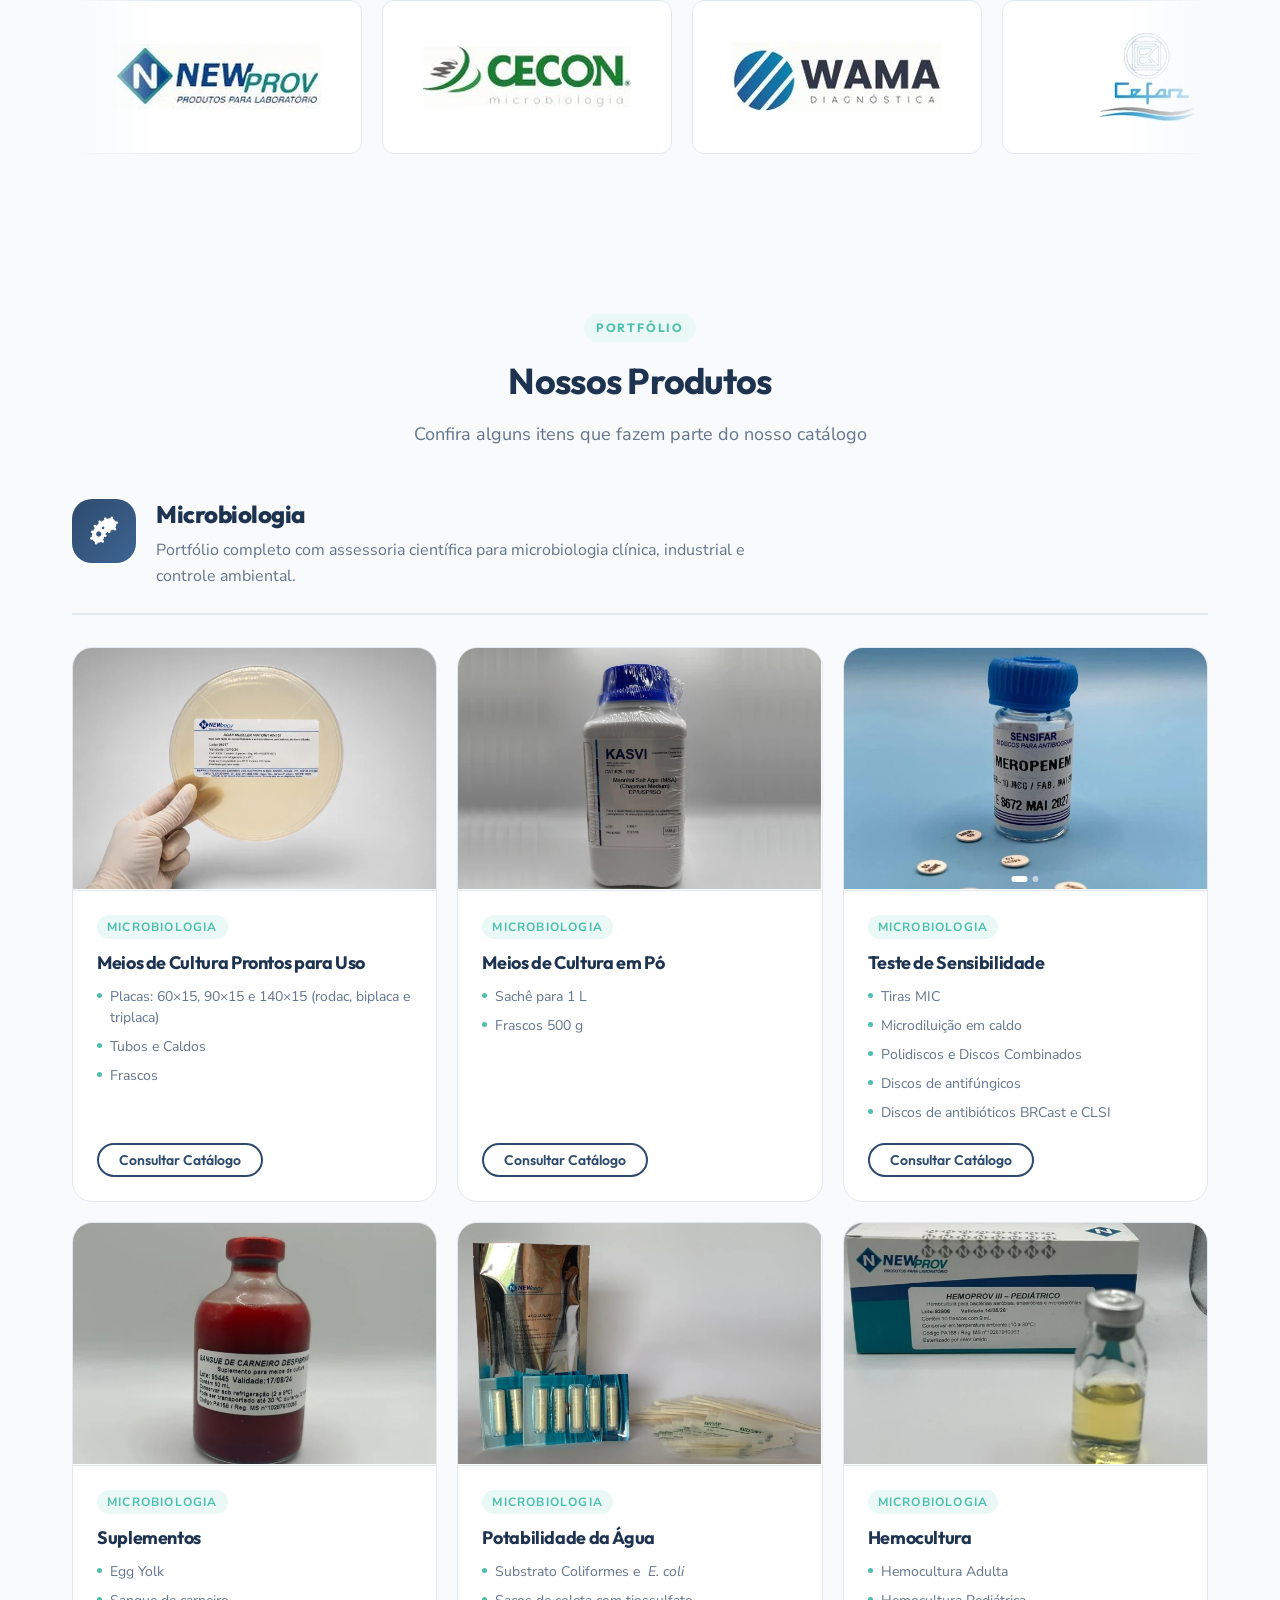
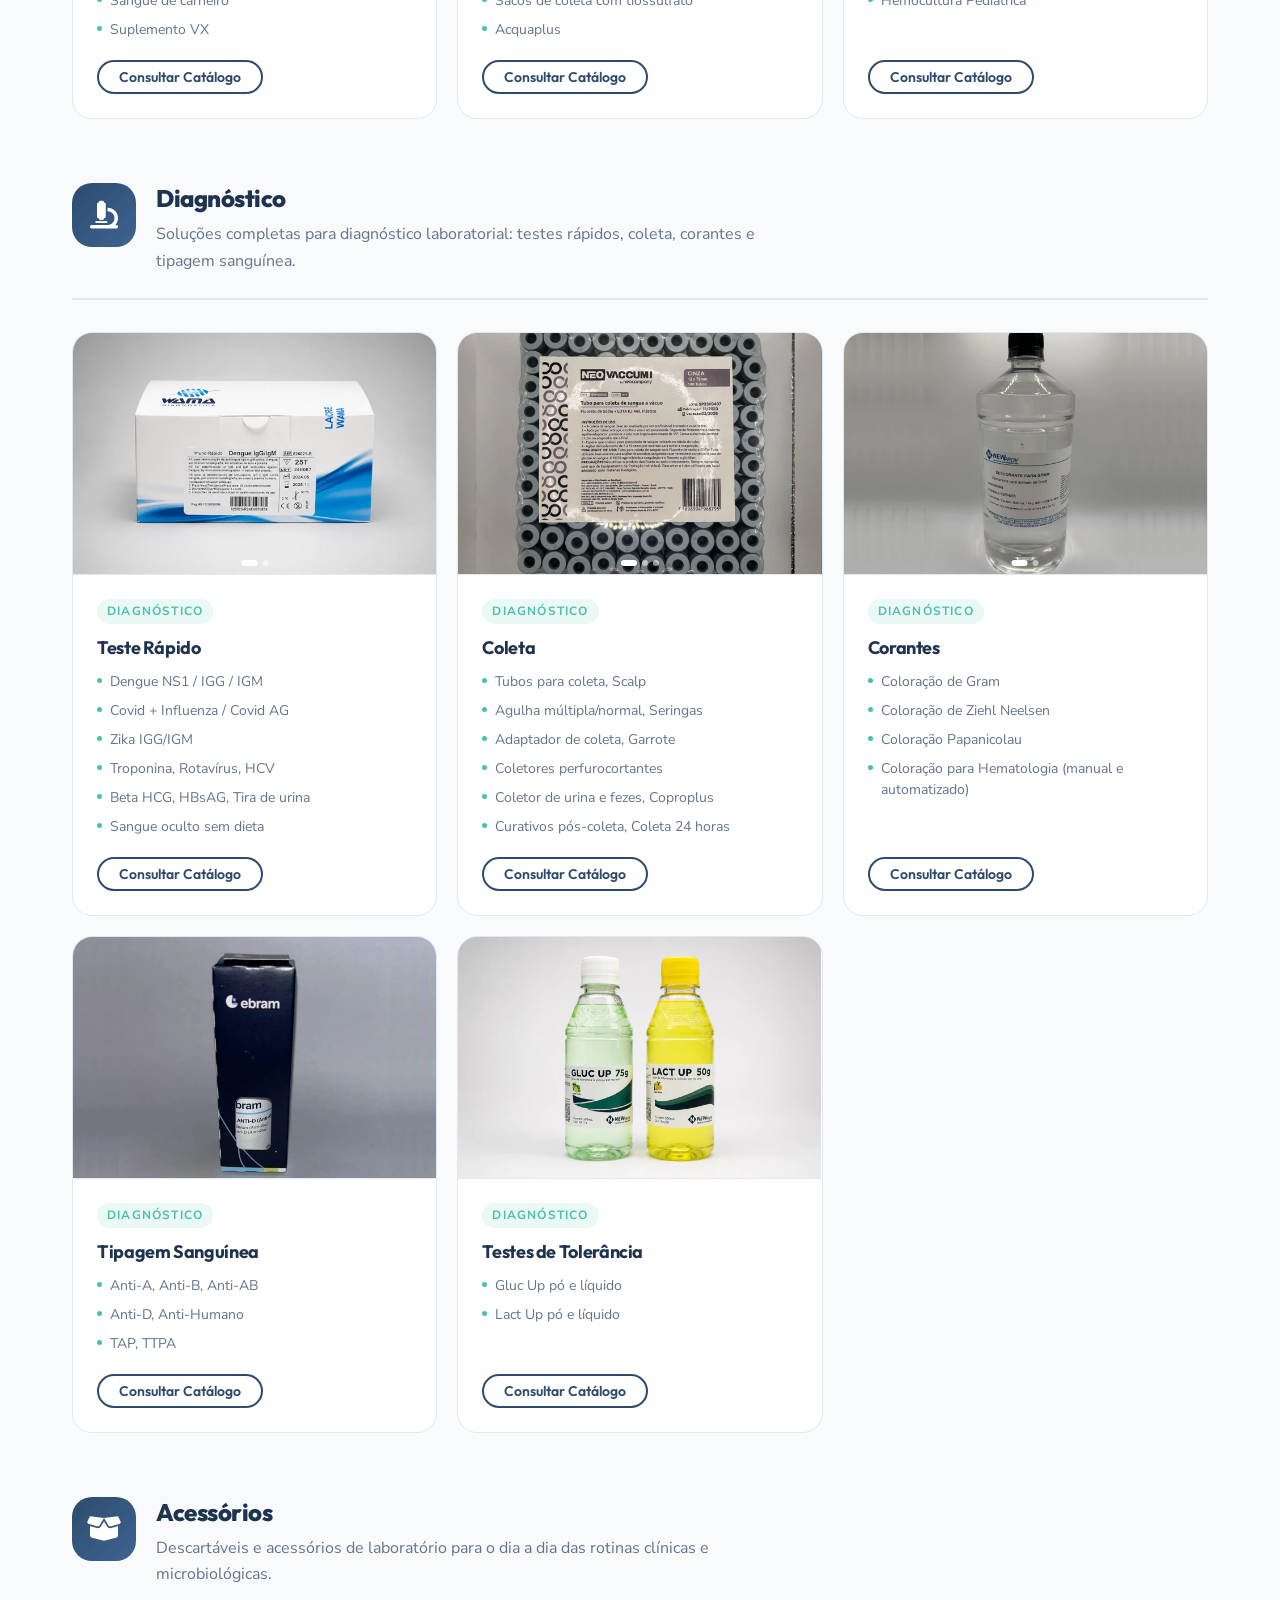
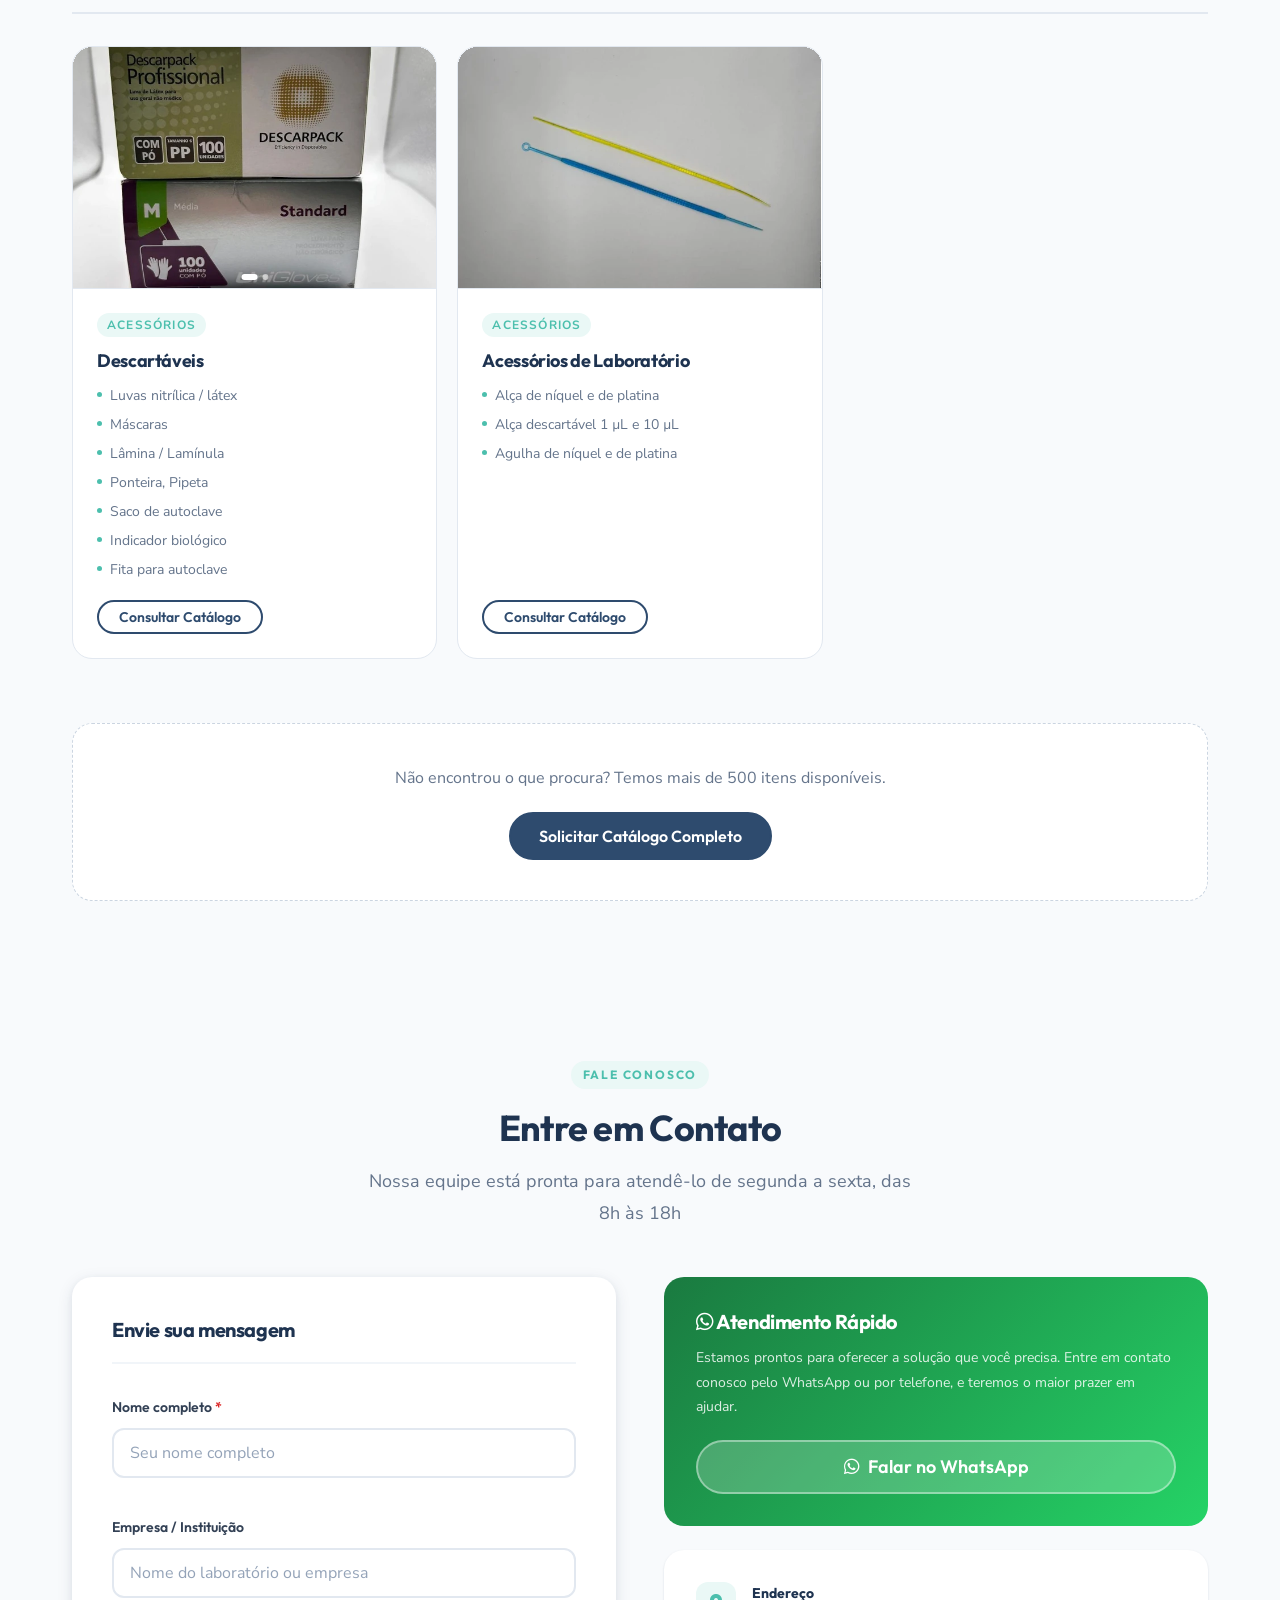
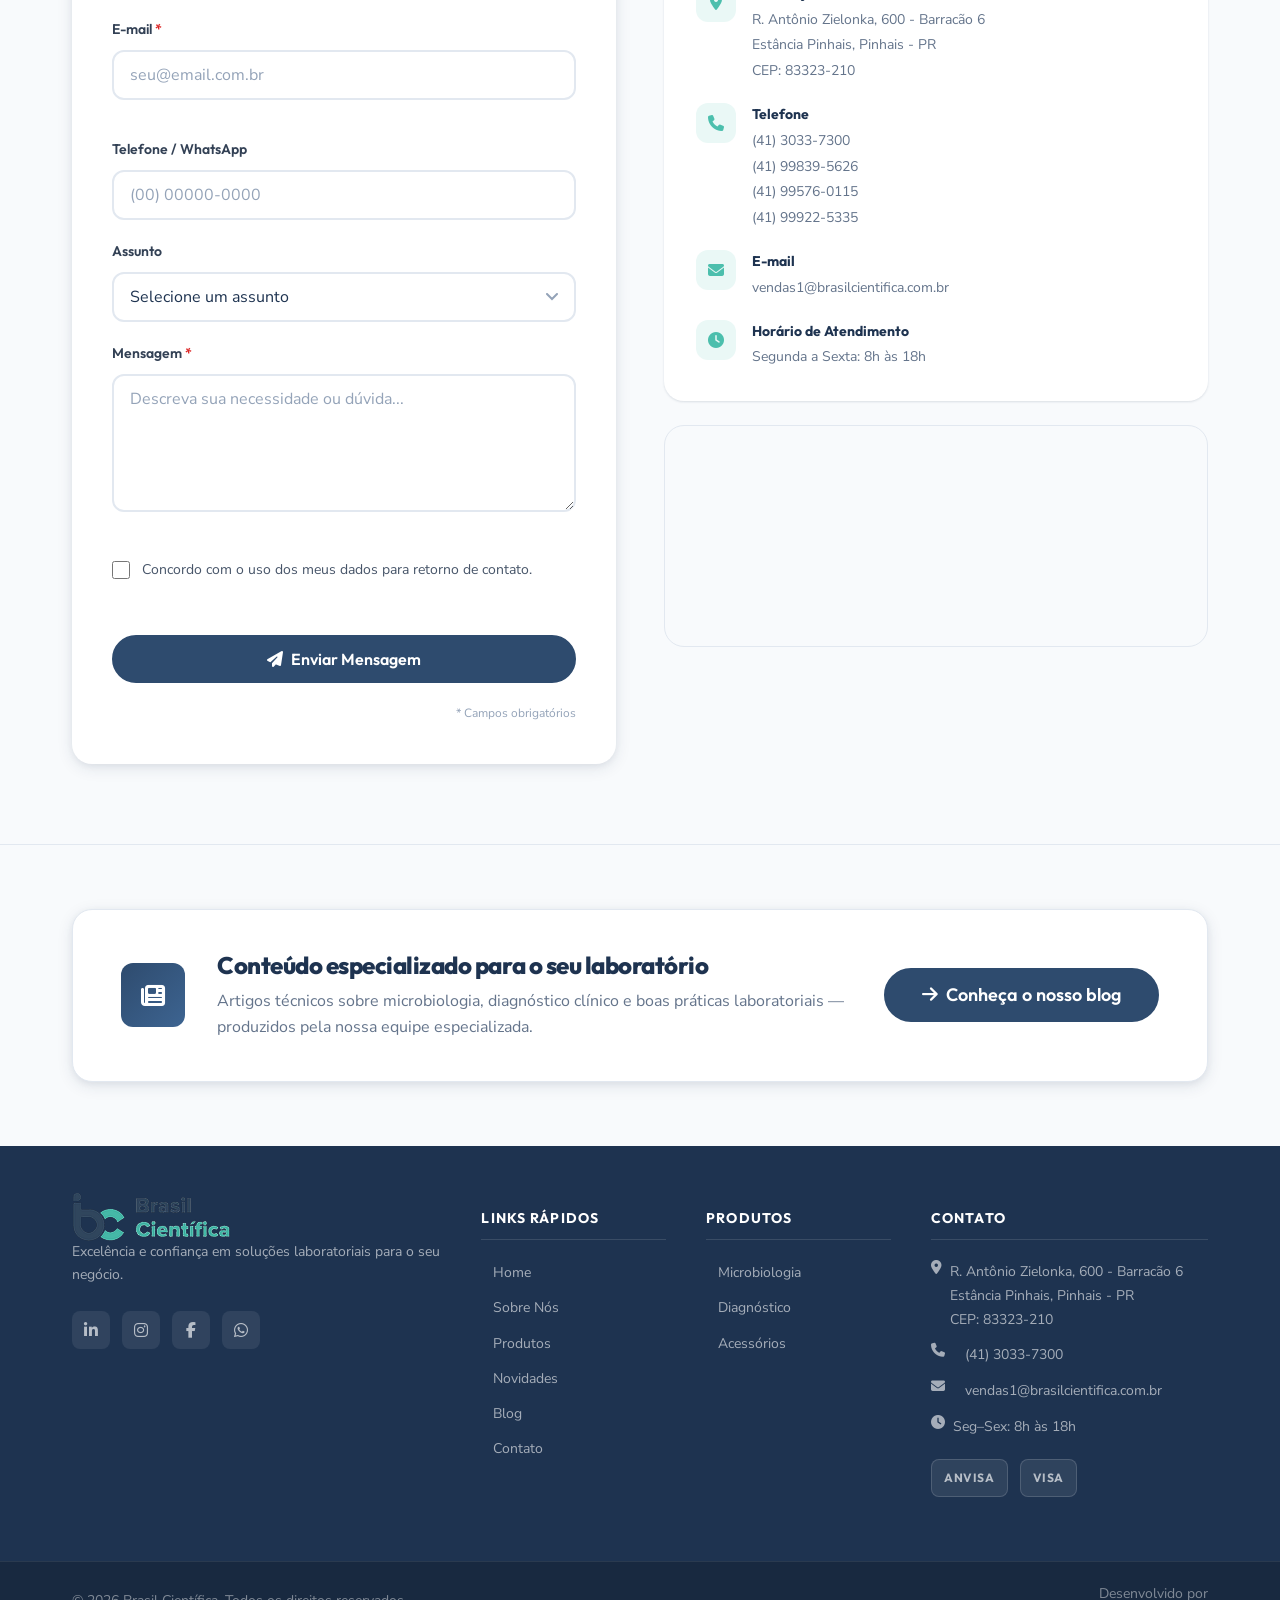
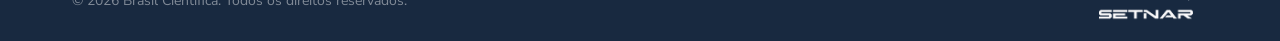
==== commit 49995c6e: "Ajustando formulário" ====
--- a/index.html
+++ b/index.html
@@ -1046,8 +1046,7 @@
                        aria-required="true"
                        aria-describedby="lgpd-erro" />
                 <label for="lgpd" class="form__label-checkbox">
-                  Concordo com a <a href="/politica-de-privacidade" class="form__link">Política de Privacidade</a>
-                  e autorizo o uso dos meus dados para retorno de contato.
+                  Concordo com o uso dos meus dados para retorno de contato.
                 </label>
               </div>
               <span class="form__erro" id="lgpd-erro" role="alert" aria-live="polite"></span>
